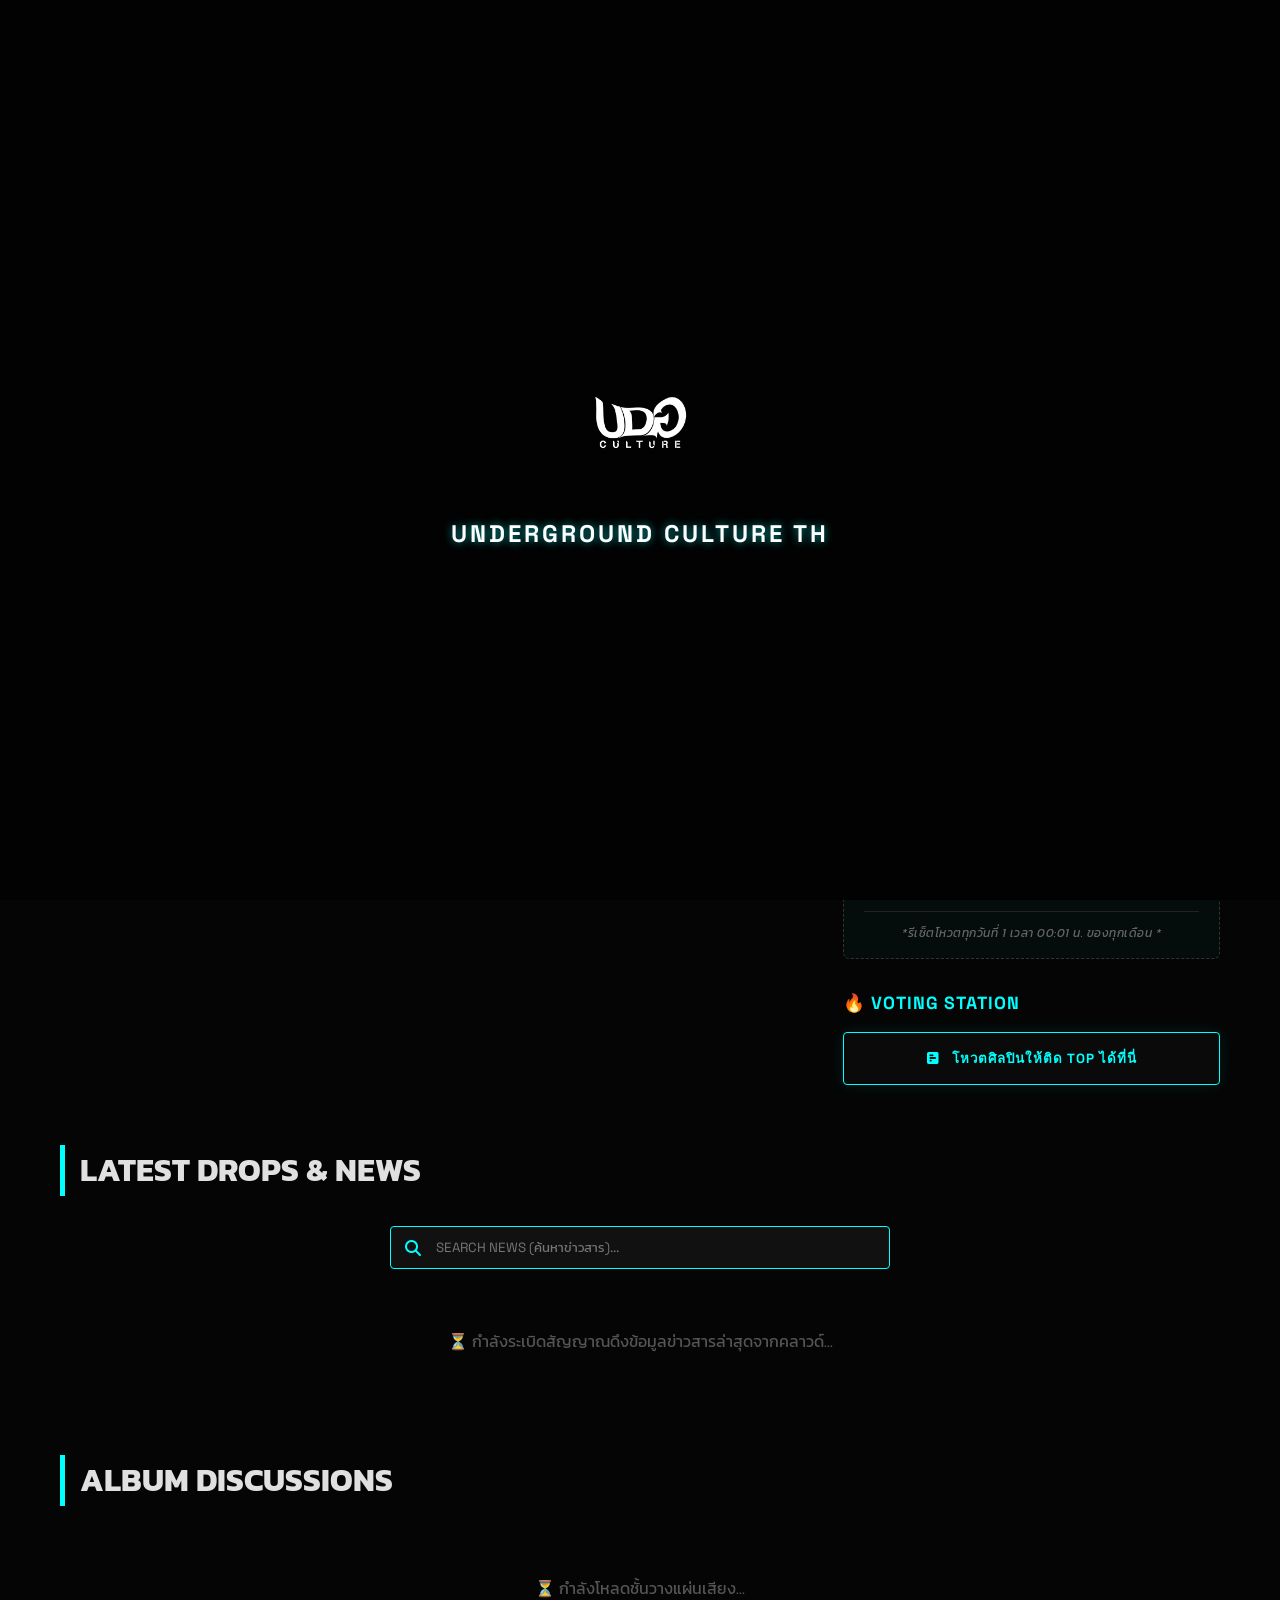
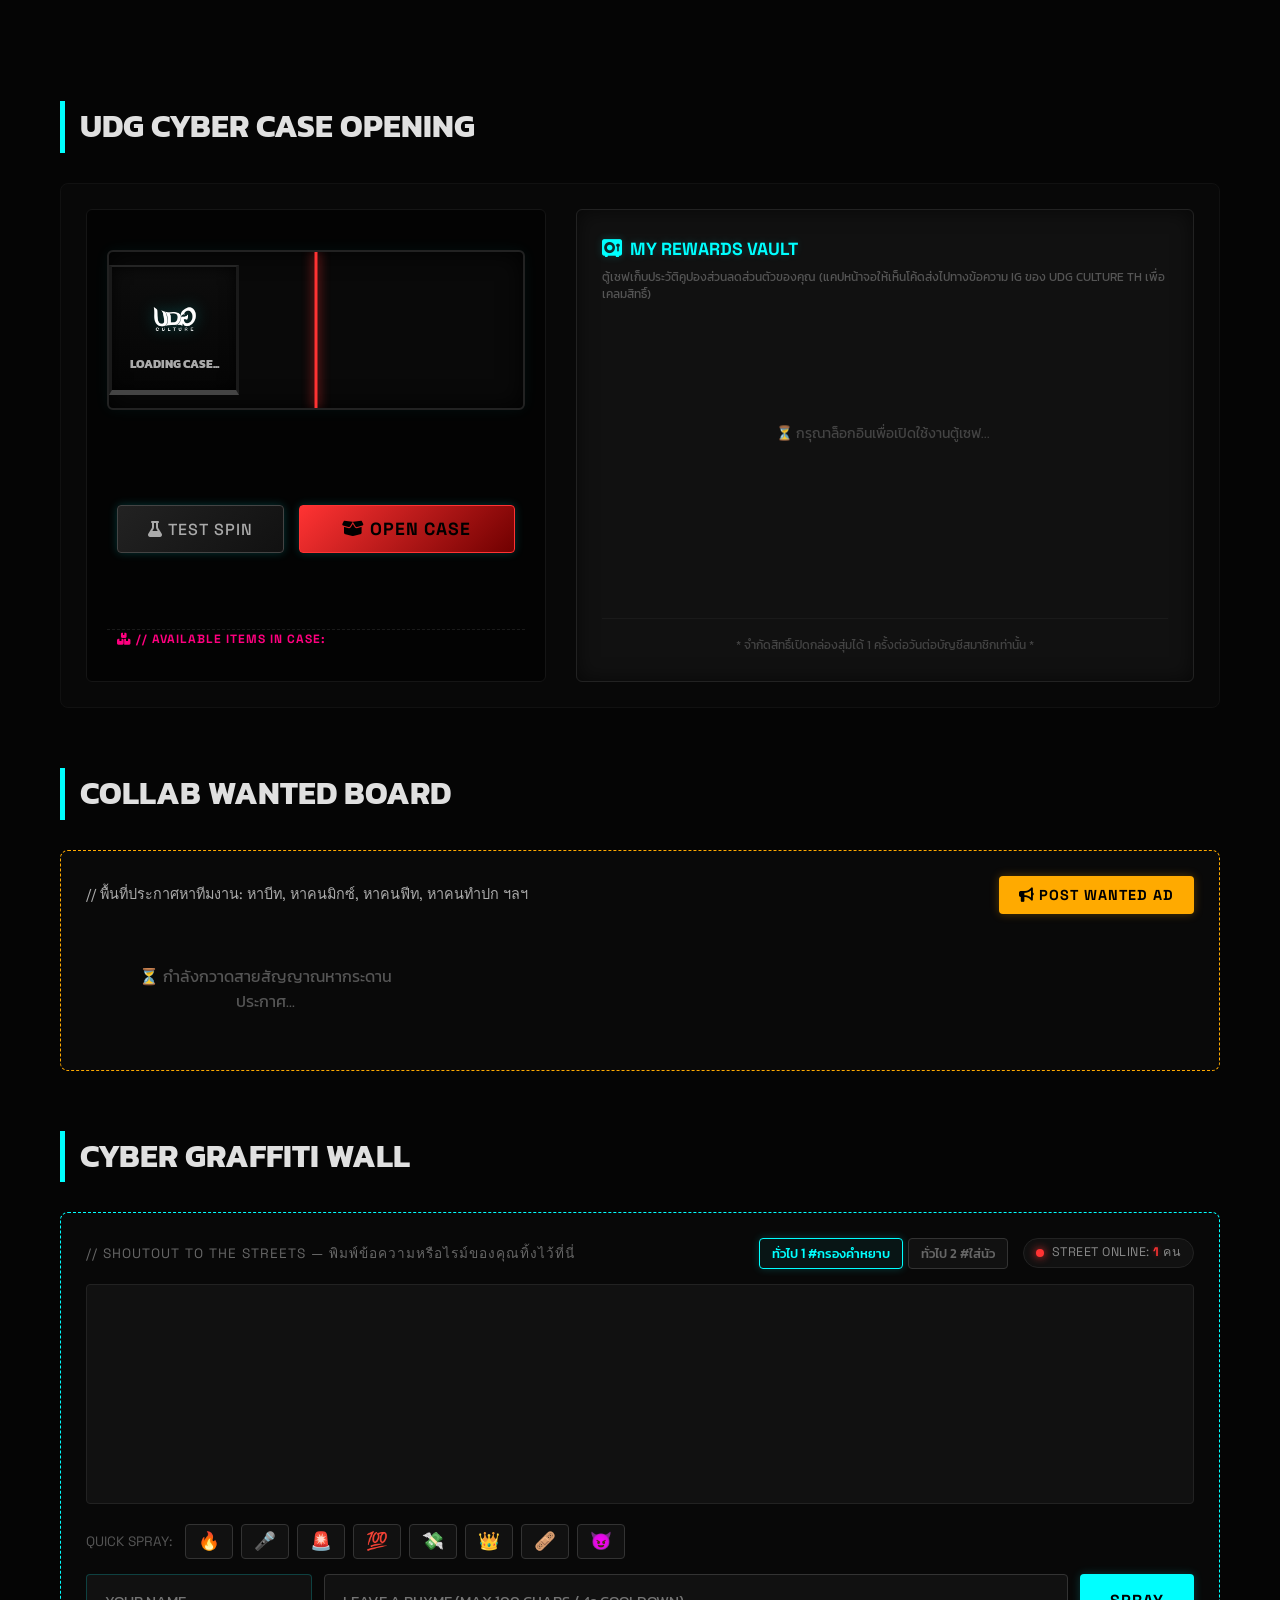
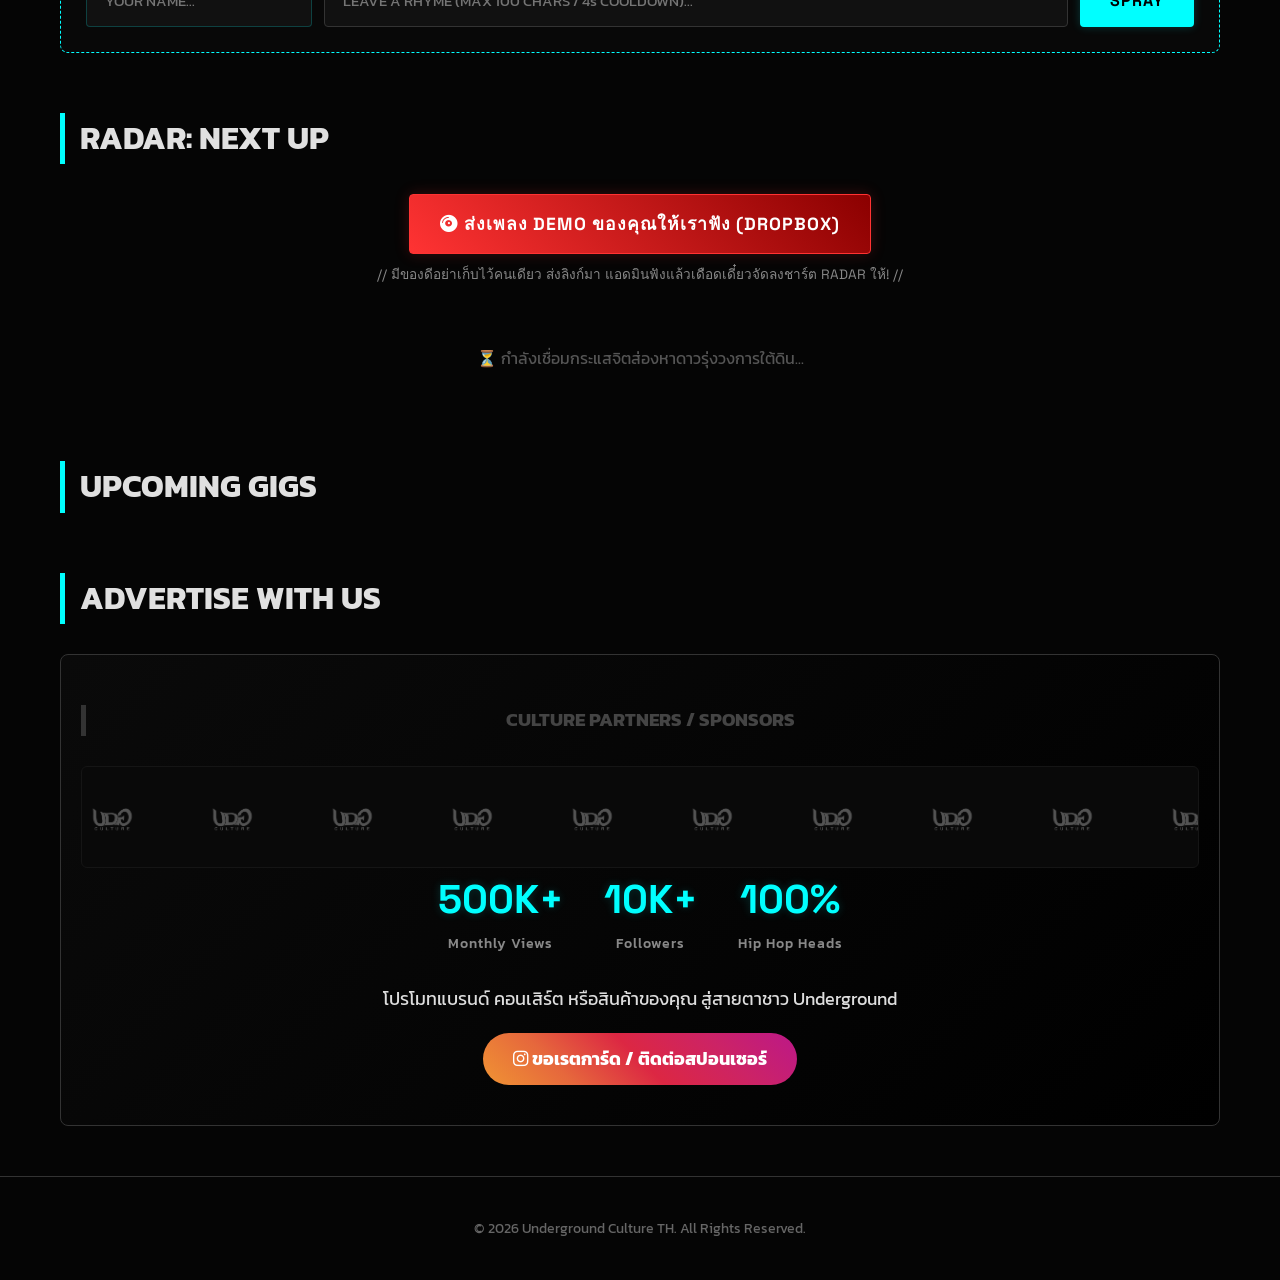
==== index.html @ 7e78a85b "Add files via upload" ====
<!DOCTYPE html>
<html lang="th">
<head>
    <meta charset="UTF-8">
    <meta name="viewport" content="width=device-width, initial-scale=1.0, maximum-scale=5.0">
    <title>Underground Culture TH | News & Drops</title>
    <link rel="icon" type="image/x-icon" href="image/ขาวใส.png">
    <link rel="preconnect" href="https://fonts.googleapis.com">
    <link rel="preconnect" href="https://fonts.gstatic.com" crossorigin>
    
    <!-- ⚡ MOBILE PERFORMANCE: โหลดคลังสไตล์และไอคอน FontAwesome แบบ Asynchronous เพื่อเปิดหน้าเว็บได้ไวที่สุด -->
    <link rel="stylesheet" href="https://cdnjs.cloudflare.com/ajax/libs/font-awesome/6.6.0/css/all.min.css" media="print" onload="this.media='all'">
    <link href="https://fonts.googleapis.com/css2?family=Kanit:wght@300;500;800&family=Space+Grotesk:wght@700&display=swap" rel="stylesheet">
    
    <!-- ดึงไฟล์หลังบ้านสำรองเวอร์ชันดั้งเดิมมาใช้รันคำสั่ง -->
<!-- 🎯 เวอร์ชันซ่อมแซมสมบูรณ์: แทรกตัวเชื่อมระบบดักจับสิทธิ์ความปลอดภัย Auth เพิ่มเข้าไป -->
<script src="https://www.gstatic.com/firebasejs/10.8.0/firebase-app-compat.js"></script>
<script src="https://www.gstatic.com/firebasejs/10.8.0/firebase-auth-compat.js"></script>
<script src="https://www.gstatic.com/firebasejs/10.8.0/firebase-database-compat.js"></script>

    
    <link rel="stylesheet" href="style.css">
    
    <!-- Google tag (gtag.js) -->
    <script async src="https://www.googletagmanager.com/gtag/js?id=G-8CW4Y9S39C"></script>
    <script>
      window.dataLayer = window.dataLayer || [];
      function gtag(){dataLayer.push(arguments);}
      gtag('js', new Date());
      gtag('config', 'G-8CW4Y9S39C');
    </script>
</head>
<body class="crt">

    <!-- 📍 หน้าฉากกั้น Glitch Intro ก่อนเข้าเว็บ -->
    <div id="web-loader" class="intro-loader">
        <div class="intro-content">
            <img src="image/ขาวใส.png" alt="UDG Logo" class="intro-logo-glitch">
            <h2 class="intro-text-glitch">UNDERGROUND CULTURE TH</h2>
            <div class="scanline-effect"></div>
        </div>
    </div>

    <!-- แถบเลื่อนข่าวแจ่มๆ -->
    <div class="news-ticker">
        <div class="ticker-text">
            🔥 NEW RELEASE DROPPING THIS FRIDAY! | UNDERGROUND CULTURE TH 🔥
        </div>
    </div>

    <nav class="sticky-nav">
        <div class="nav-container">
            <a href="#" class="nav-link active" data-section="home">HOME</a>
            <a href="#featured" class="nav-link" data-section="featured">FEATURED</a>
            <a href="#news" class="nav-link" data-section="news">NEWS</a>
            <a href="#charts" class="nav-link" data-section="charts">CHARTS</a>
            <a href="#spin" class="nav-link" data-section="udgspin">UDG SPIN</a>
            <a href="#graffiti" class="nav-link" data-section="graffiti">GRAFFITI WALL</a>
            <a href="#radar" class="nav-link" data-section="radar">RADAR</a>
        </div>
    </nav>

    <!-- โลโก้แบรนด์ -->
    <header>
   <div class="header-container" style="position: relative; width: 100%;">
       <!-- 🔑 ปุ่มล็อกอิน / กล่องสไลด์เมนูสำหรับผู้ใช้ที่ล็อกอินแล้ว -->
           <div class="auth-corner-zone" style="position: absolute; top: -20px; right: 0; z-index: 1000;">
                <div class="auth-wrapper" style="position: relative; display: inline-block;">
                    <button type="button" id="openAuthModalBtn" class="auth-trigger-btn">
                        <div id="authBtnContent" style="display: flex; align-items: center; gap: 8px;">
                            <i class="fa-solid fa-right-to-bracket"></i> 
                            <span class="auth-btn-text">LOGIN</span>
                        </div>
                    </button>
                    
                    <div id="userDropdownMenu" class="user-dropdown-menu" style="display: none; position: absolute; top: calc(100% + 8px); right: 0; background: #0d0d0d; border: 1px solid #00ffff; box-shadow: 0 5px 15px rgba(0, 255, 255, 0.2); border-radius: 4px; padding: 6px; min-width: 170px; z-index: 2100;">
    
    <a href="#luckywheel" id="vaultLinkBtn" style="text-decoration: none; display: block;">
        <button type="button" style="width: 100%; background: transparent; border: none; color: #fff; padding: 10px 12px; font-family: 'Space Grotesk', 'Kanit', sans-serif; font-weight: 800; font-size: 0.8rem; text-align: left; cursor: pointer; display: flex; align-items: center; gap: 8px; letter-spacing: 1px; border-bottom: 1px solid #222; transition: 0.2s;"><i class="fa-solid fa-vault" style="color: #ffaa00;"></i> MY VAULT</button>
    </a>

    <button type="button" id="openStatsBtn" style="width: 100%; background: transparent; border: none; color: #fff; padding: 10px 12px; font-family: 'Space Grotesk', 'Kanit', sans-serif; font-weight: 800; font-size: 0.8rem; text-align: left; cursor: pointer; display: flex; align-items: center; gap: 8px; letter-spacing: 1px; border-bottom: 1px solid #222; transition: 0.2s;"><i class="fa-solid fa-chart-simple" style="color: #39ff14;"></i> MY STATS</button>

    <button type="button" id="openEditTagBtn" style="width: 100%; background: transparent; border: none; color: #fff; padding: 10px 12px; font-family: 'Space Grotesk', 'Kanit', sans-serif; font-weight: 800; font-size: 0.8rem; text-align: left; cursor: pointer; display: flex; align-items: center; gap: 8px; letter-spacing: 1px; border-bottom: 1px solid #222; transition: 0.2s;"><i class="fa-solid fa-paintbrush" style="color: #ff007f;"></i> EDIT TAG</button>

    <button type="button" id="signOutBtn" style="width: 100%; background: transparent; border: none; color: #ff3333; padding: 10px 12px; font-family: 'Space Grotesk', 'Kanit', sans-serif; font-weight: 800; font-size: 0.8rem; text-align: left; cursor: pointer; display: flex; align-items: center; gap: 8px; letter-spacing: 1px; margin-top: 4px; transition: 0.2s;"><i class="fa-solid fa-right-from-bracket"></i> SIGN OUT</button>

</div>
                </div>
            </div>

            <img src="image/ขาวใส.png" alt="Underground Culture TH Logo" class="brand-logo">
            <div class="brand-text">
                <h1 class="logo">Underground <span>Culture</span> TH</h1>
                <p>The Core of Thai Hip Hop Movement.</p>
                <div class="social-links">
                    <a href="https://www.instagram.com/undergroundculture.th/" target="_blank" class="social-icon" aria-label="Instagram"><i class="fa-brands fa-instagram"></i></a>
                    <a href="https://www.facebook.com/profile.php?id=61564457331092" target="_blank" class="social-icon" aria-label="Facebook"><i class="fa-brands fa-facebook-f"></i></a>
                    <a href="https://www.tiktok.com/@undergroundculture_tt" target="_blank" class="social-icon" aria-label="TikTok"><i class="fa-brands fa-tiktok"></i></a>
                    <a href="https://discord.com/invite/jQp9JDB8d3" target="_blank" class="social-icon" aria-label="Discord"><i class="fa-brands fa-discord"></i></a>
                </div>
            </div>
        </div>
    </header>
<div class="ad-container">
    <a href="#" id="live-ad-banner" class="ad-banner ad-fade-engine" target="_blank">
        <span class="ad-label">
            <i class="fa-solid fa-rectangle-ad"></i> SPONSOR 
            <span id="ad-timer-countdown" style="color: var(--accent-color); font-family: monospace; margin-left: 5px;">8s</span>
        </span>
        
        <img id="live-ad-img" src="" alt="Sponsor Banner" style="display: none;">
        
        <div id="live-ad-content" class="ad-content">
            <h3>ADVERTISE WITH US</h3>
            <p>พื้นที่โฆษณาว่าง ติดต่อเพื่อโปรโมทแบรนด์หรืออีเวนต์ของคุณที่นี่</p>
        </div>

        <div class="ad-progress-bar-wrap">
            <div id="ad-progress-laser"></div>
        </div>
    </a>
</div>

    <main>
        <!-- 📰 โซนไฮไลท์ข่าวเด่นตัวบนสุด (ดึงฟีดคลาวด์ออโต้) -->
        <section id="featured" class="featured-section">
            <article class="featured-card" id="live-featured-card">
                <div style="padding: 60px; color: #555; text-align: center; width: 100%;">⏳ กำลังสแกนสัญญาณดาวเทียมดึงข้อมูลข่าวเด่นประจำเพจ UDG...</div>
            </article>

            <!-- 📊 โซนชาร์ตเพลงอัปเดตคะแนนอัตโนมัติเรียลไทม์ -->
            <aside id="charts" class="top-charts">
                <h2 class="section-title">TOP 5 TRACKS</h2>
                <div class="chart-list" id="live-chart-display">
                    <div style="padding: 20px; color: #555; text-align: center; font-size: 0.9rem;">⏳ กำลังประมวลผลอันดับชาร์ต...</div>
                </div>
                <div class="chart-criteria">
                    <h5><i class="fa-solid fa-circle-info"></i> HOW WE RANK</h5>
                    <p><strong>#01 - #05 [AUTOMATED CHART]:</strong> แฟนคลับดันเพลงไหน เพลงนั้นพุ่งขึ้นอันดับหนึ่งทันที!</p>
                    <p style="color: #ffaa00; font-size: 0.85rem; margin-top: 10px; border-top: 1px dashed #222; padding-top: 10px; font-weight: 500;">
                        <i class="fa-solid fa-bullhorn" style="color: #ffaa00; margin-right: 5px;"></i> 
                        ทำยังไงถึงจะมีเพลงให้โหวตในเว็บ? ต้องโปรโมทกับ Underground Culture TH เท่านั้น!
                    </p>
                   <span class="criteria-note" id="chart-status-text">*รีเซ็ตโหวตทุกวันที่ 1 เวลา 00:01 น. ของทุกเดือน *</span>
                </div>
                
                <!-- 🗳️ VOTING STATION: ปุ่มเปิดตู้สาดคะแนนไฟลุก -->
                <h3 style="font-family: 'Space Grotesk', sans-serif; font-size: 1.1rem; margin: 30px 0 15px 0; color: var(--accent-color); letter-spacing: 1px;">🔥 VOTING STATION</h3>
                <button type="button" id="openVoteModalBtn" style="width: 100%; padding: 15px; background: #0a0a0a; border: 1px solid var(--accent-color); color: var(--accent-color); font-family: 'Space Grotesk', sans-serif; font-weight: 800; border-radius: 4px; cursor: pointer; letter-spacing: 1px; box-shadow: 0 0 15px rgba(0, 255, 255, 0.1); transition: all 0.3s ease;">
                    <i class="fa-solid fa-square-poll-horizontal" style="margin-right: 8px;"></i> โหวตศิลปินให้ติด TOP ได้ที่นี่
                </button>
            </aside>
        </section>

        <!-- 📰 โซนฟีดข่าวสารทั่วไปด้านล่าง (ดึงคลาวด์ออโต้ ลื่น ๆ) -->
        <h2 id="news" class="section-title">LATEST DROPS & NEWS</h2>
        <div class="news-search-container" style="text-align: center; margin-bottom: 20px;">
    <div style="position: relative; display: inline-block; width: 90%; max-width: 500px;">
        <i class="fa-solid fa-magnifying-glass" style="position: absolute; left: 15px; top: 50%; transform: translateY(-50%); color: var(--accent-color);"></i>
        <input type="text" id="newsSearchInput" placeholder="SEARCH NEWS (ค้นหาข่าวสาร)..." style="width: 100%; background: #111; border: 1px solid var(--accent-color); padding: 12px 15px 12px 45px; color: #fff; border-radius: 4px; outline: none; font-family: 'Space Grotesk', 'Kanit', sans-serif;">
    </div>
</div>
        <div class="news-grid" id="live-news-grid">
            <div style="padding: 40px; color: #555; text-align: center; grid-column: 1/-1;">⏳ กำลังระเบิดสัญญาณดึงข้อมูลข่าวสารล่าสุดจากคลาวด์...</div>
        </div>
<div id="loadMoreNewsContainer" style="text-align: center; margin-top: 30px; display: none;">
            <button type="button" id="loadMoreNewsBtn" class="graffiti-btn" style="padding: 12px 35px; font-size: 1rem;">
                <i class="fa-solid fa-circle-plus"></i> แสดงข่าวเพิ่มเติม
            </button>
        </div>

<!-- <div style="text-align: center; margin: 50px 0; padding: 40px; background: linear-gradient(135deg, #111, #000); border: 1px solid #ffaa00; border-radius: 8px;">
    <h2 style="color: #ffaa00; font-family: 'Space Grotesk', sans-serif; font-size: 2.5rem; margin-bottom: 10px;">EXCLUSIVE MERCH DROP</h2>
    <p style="color: #ccc; margin-bottom: 20px;">เสื้อยืด UDG CULTURE TH คอลเลกชันแรก (เปิดพรีออเดอร์จำนวนจำกัด)</p>
    <button type="button" id="openMerchBtn" class="graffiti-btn" style="background: #ffaa00; color: #000; padding: 15px 40px; font-size: 1.2rem;">
        <i class="fa-solid fa-cart-shopping"></i> PRE-ORDER NOW
    </button>
</div> -->

<!-- 💿 โซนแสดงอัลบั้ม (ALBUM DISCUSSIONS) -->
<h2 id="albums" class="section-title" style="margin-top: 60px;">ALBUM DISCUSSIONS</h2>
<div class="album-grid" id="live-album-grid">
    <div style="padding: 40px; color: #555; text-align: center; grid-column: 1/-1;">⏳ กำลังโหลดชั้นวางแผ่นเสียง...</div>
</div>

<!-- 🎧 หน้าต่าง Modal สำหรบแชท/รีวิวอัลบั้ม -->
<div id="albumChatModal" class="vote-modal-overlay">
    <div class="vote-modal-box album-modal-layout">
        <div class="vote-glow-line" style="background: linear-gradient(90deg, #cc00ff, #00ffff);"></div>
        <div class="vote-modal-close" id="closeAlbumChatBtn">&times;</div>
        
        <!-- ฝั่งซ้าย: ข้อมูลปกอัลบั้ม -->
        <!-- ฝั่งซ้าย: ข้อมูลปกอัลบั้ม + เรทติ้งดาว -->
        <div class="album-info-side">
            <div class="album-cover-wrap">
                <img id="modalAlbumCover" src="image/ขาวใส.png" alt="Album Cover">
            </div>
            <h3 id="modalAlbumTitle">ALBUM TITLE</h3>
            <p id="modalAlbumArtist" class="album-artist-name">ARTIST NAME</p>
            <p id="modalAlbumDesc" class="album-desc-text">คำอธิบายอัลบั้ม หรือความรู้สึกที่ศิลปินอยากสื่อสาร...</p>
            
            <!-- ⭐ โซนระบบให้คะแนนดาว -->
            <div class="album-rating-zone">
                <div class="average-rating-display" id="modalAvgRating">
                    <span class="stars-container">
                        <i class="fa-regular fa-star"></i><i class="fa-regular fa-star"></i><i class="fa-regular fa-star"></i><i class="fa-regular fa-star"></i><i class="fa-regular fa-star"></i>
                    </span>
                    <span class="rating-text">0.0 (0 รีวิว)</span>
                </div>
                
                <div class="user-rate-action" id="modalUserRateAction">
                    <p style="font-size: 0.75rem; color: #888; margin-bottom: 8px; font-family: 'Space Grotesk', sans-serif;">// RATE THIS ALBUM</p>
                    <div class="interactive-stars" id="interactiveStars">
                        <i class="fa-regular fa-star" data-val="1"></i>
                        <i class="fa-regular fa-star" data-val="2"></i>
                        <i class="fa-regular fa-star" data-val="3"></i>
                        <i class="fa-regular fa-star" data-val="4"></i>
                        <i class="fa-regular fa-star" data-val="5"></i>
                    </div>
                </div>
            </div>
        </div>

        <!-- ฝั่งขวา: กำแพงแชทรีวิว -->
        <div class="album-chat-side">
            <h4 style="color: #00ffff; font-family: 'Space Grotesk', sans-serif; margin-bottom: 15px; font-size: 1rem;">
                <i class="fa-solid fa-comments"></i> SHARE YOUR VIBE
            </h4>
            
            <div class="album-chat-box" id="albumChatWall">
                <!-- คอมเมนต์จะโหลดมาที่นี่ -->
            </div>
            
            <div class="album-chat-input-wrap">
                <input type="text" id="albumChatInput" placeholder="ฟังแล้วรู้สึกยังไง พิมพ์บอกหน่อย... (Enter เพื่อส่ง)" maxlength="150">
                <button type="button" id="sendAlbumChatBtn"><i class="fa-solid fa-paper-plane"></i></button>
            </div>
        </div>
    </div>
</div>

 <section id="spin" class="udgspin"></section>
<h2 id="luckywheel" class="section-title" style="margin-top: 60px;">UDG CYBER CASE OPENING</h2>
<div class="wheel-system-flex-container">
    
    <div class="wheel-left-panel" style="width: 100%; max-width: 460px; margin: 0 auto; display: flex; flex-direction: column; align-items: center; box-sizing: border-box;">
        
        <div class="csgo-roulette-wrapper" style="position: relative; width: 100%; max-width: 420px; height: 160px; background: #090909; border: 2px solid #222; border-radius: 6px; overflow: hidden; margin: 20px auto; box-sizing: border-box;">
            <div class="csgo-pointer" style="position: absolute; top: 0; left: 50%; transform: translateX(-50%); width: 3px; height: 100%; background: #ff3333; box-shadow: 0 0 12px #ff3333; z-index: 15;"></div>
            <div class="csgo-strip" id="csgoStrip" style="display: flex; position: absolute; left: 0; top: 0; height: 100%; width: max-content; align-items: center; will-change: transform; margin: 0; padding: 0;">
                <div class="csgo-item-card"><img src="image/ขาวใส.png"><p>LOADING CASE...</p></div>
            </div>
        </div>

        <div class="csgo-control-buttons" style="display: flex; gap: 15px; justify-content: center; margin-top: 25px; flex-wrap: wrap; width: 100%; box-sizing: border-box; padding: 0 10px;">
            <button type="button" id="demoSpinBtn" class="graffiti-btn" style="background: linear-gradient(135deg, #222 0%, #111 100%); border: 1px solid #444; color: #aaa; flex: 1; min-width: 130px; padding: 12px 0; font-weight: 500;">
                <i class="fa-solid fa-flask"></i> TEST SPIN
            </button>
            <button type="button" id="openCaseBtn" class="graffiti-btn" style="flex: 1.3; min-width: 170px; padding: 12px 0; font-weight: 800; font-size: 1.1rem; background: linear-gradient(135deg, #ff3333 0%, #700000 100%); border: 1px solid #ff3333;">
                <i class="fa-solid fa-box-open"></i> OPEN CASE
            </button>
        </div>
        
        <div class="wheel-pool-section" style="width: 100%; box-sizing: border-box; padding: 0 10px;">
            <span class="wheel-pool-title"><i class="fa-solid fa-boxes-stacked"></i> // AVAILABLE ITEMS IN CASE:</span>
            <div id="userVisibleRewardsPool" class="wheel-rewards-grid-box"></div>
        </div>
    </div>

    <div class="rewards-vault-right-panel">
        <div class="vault-header">
            <h3><i class="fa-solid fa-vault"></i> MY REWARDS VAULT</h3>
            <p>ตู้เซฟเก็บประวัติคูปองส่วนลดส่วนตัวของคุณ (แคปหน้าจอให้เห็นโค้ดส่งไปทางข้อความ IG ของ UDG CULTURE TH เพื่อเคลมสิทธิ์)</p>
        </div>
        <div id="myCouponsList">
            <p style="color: #444; text-align: center; margin-top: 120px; font-size: 0.85rem;">⏳ กรุณาล็อกอินเพื่อเปิดใช้งานตู้เซฟ...</p>
        </div>
        <div style="border-top: 1px solid #1a1a1a; padding-top: 12px; text-align: center;">
            <span style="font-size: 0.72rem; color: #444;">* จำกัดสิทธิ์เปิดกล่องสุ่มได้ 1 ครั้งต่อวันต่อบัญชีสมาชิกเท่านั้น *</span>
        </div>
    </div>
</div>
</section>

<!-- 🤝 โซน COLLAB WANTED BOARD (บอร์ดหาคนทำเพลง) -->
        <h2 id="collab" class="section-title" style="margin-top: 60px;">COLLAB WANTED BOARD</h2>
        <div style="background: #090909; border: 1px dashed #ffaa00; border-radius: 8px; padding: 25px; margin-bottom: 40px;">
            <div style="display: flex; justify-content: space-between; align-items: center; flex-wrap: wrap; gap: 15px; margin-bottom: 20px;">
                <p style="color: #aaa; font-size: 0.9rem; font-family: 'Space Grotesk', sans-serif; margin: 0;">
                    // พื้นที่ประกาศหาทีมงาน: หาบีท, หาคนมิกซ์, หาคนฟีท, หาคนทำปก ฯลฯ
                </p>
                <button type="button" id="openCollabModalBtn" class="graffiti-btn" style="background: #ffaa00; color: #000; padding: 10px 20px; font-size: 0.9rem; box-shadow: 0 0 10px rgba(255, 170, 0, 0.3);">
                    <i class="fa-solid fa-bullhorn"></i> POST WANTED AD
                </button>
            </div>
            
            <!-- กระดานโชว์ประกาศ -->
            <div class="collab-grid" id="live-collab-board">
                <div style="padding: 30px; color: #555; text-align: center; width: 100%;">⏳ กำลังกวาดสายสัญญาณหากระดานประกาศ...</div>
            </div>
        </div>
    </div>
        <!-- 💬 โซนกำแพงแชทสเปรย์ไซเบอร์ -->
        <h2 id="graffiti" class="section-title" style="margin-top: 60px;">CYBER GRAFFITI WALL</h2>
        
        <div class="graffiti-container">
            <div class="graffiti-header" style="display: flex; justify-content: space-between; align-items: center; flex-wrap: wrap; gap: 10px;">
                <span>// SHOUTOUT TO THE STREETS — พิมพ์ข้อความหรือไรม์ของคุณทิ้งไว้ที่นี่</span>
                <div style="display: flex; align-items: center; gap: 15px; flex-wrap: wrap;">
                    <div class="room-selector" style="display: flex; gap: 5px;">
                        <button type="button" class="room-btn active" data-room="general_1">ทั่วไป 1 #กรองคำหยาบ</button>
                        <button type="button" class="room-btn" data-room="general_2">ทั่วไป 2 #ใส่นัว</button>
                    </div>
                    <div class="live-counter">
                        <span class="live-dot"></span>
                        <span class="live-text">STREET ONLINE: <strong id="onlineCount">1</strong> คน</span>
                    </div>
                </div>
            </div>
            
            <div class="graffiti-wall-box" id="graffitiWall"></div>
            
            <div class="graffiti-emojis" style="display: flex; gap: 8px; margin-bottom: 15px; flex-wrap: wrap;">
                <span style="color: #555; font-size: 0.85rem; font-family: 'Space Grotesk', sans-serif; align-self: center; margin-right: 5px;">QUICK SPRAY:</span>
                <button type="button" class="emoji-btn">🔥</button>
                <button type="button" class="emoji-btn">🎤</button>
                <button type="button" class="emoji-btn">🚨</button>
                <button type="button" class="emoji-btn">💯</button>
                <button type="button" class="emoji-btn">💸</button>
                <button type="button" class="emoji-btn">👑</button>
                <button type="button" class="emoji-btn">🩹</button>
                <button type="button" class="emoji-btn">😈</button>
            </div>
            
            <div class="graffiti-form">
                <input type="text" id="graffitiName" placeholder="YOUR NAME..." class="graffiti-input" style="flex-grow: 0; min-width: 150px; border-color: rgba(0, 255, 255, 0.2);">
                <input type="text" id="graffitiInput" placeholder="LEAVE A RHYME (MAX 100 CHARS / 4s COOLDOWN)..." class="graffiti-input" maxlength="100">
                <button id="graffitiBtn" class="graffiti-btn">SPRAY</button>
            </div>
        </div>

        <!-- 🎤 โซนแนะนำศิลปินหน้าใหม่ดาวรุ่ง (ดึงฟีดคลาวด์ออโต้คู่ขนาน) -->
        <h2 id="radar" class="section-title radar-title">RADAR: NEXT UP</h2>
        <!-- 🔴 ตู้แดงหย่อนเพลง DEMO DROPBOX (ปุ่มเปิด) -->
        <div class="demo-dropbox-container" style="text-align: center; margin-bottom: 30px;">
            <button type="button" id="openDemoDropboxBtn" class="graffiti-btn" style="background: linear-gradient(45deg, #ff3333, #8b0000); border: 1px solid #ff3333; color: #fff; padding: 15px 30px; font-size: 1.1rem; box-shadow: 0 0 15px rgba(255, 51, 51, 0.2);">
                <i class="fa-solid fa-compact-disc fa-spin-hover"></i> ส่งเพลง DEMO ของคุณให้เราฟัง (DROPBOX)
            </button>
            <p style="color: #888; font-size: 0.85rem; margin-top: 10px; font-family: 'Space Grotesk', sans-serif;">
                // มีของดีอย่าเก็บไว้คนเดียว ส่งลิงก์มา แอดมินฟังแล้วเดือดเดี๋ยวจัดลงชาร์ต RADAR ให้! //
            </p>
        </div>
        <div class="news-grid" id="live-radar-grid"> 
            <div style="padding: 30px; color: #555; text-align: center; grid-column: 1/-1;">⏳ กำลังเชื่อมกระแสจิตส่องหาดาวรุ่งวงการใต้ดิน...</div>
        </div>

        <h2 class="section-title" style="margin-top: 60px;">UPCOMING GIGS</h2>
        <div class="gig-list">
            </div>

        <!-- 💸 โซนสปอนเซอร์และพาร์ทเนอร์เพจ UDG -->
        <h2 class="section-title" style="margin-top: 60px;">ADVERTISE WITH US</h2>
        <div class="rate-card">
            <h3 class="section-title" style="margin-top: 10px; font-size: 1.2rem; border-color: #333; color: #444;">CULTURE PARTNERS / SPONSORS</h3>
            <div class="sponsor-ticker-container">
                <div class="sponsor-ticker-track">
                    <div class="sponsor-logo-item"><img src="image/ขาวใส.png" alt="Partner 1"></div>
                    <div class="sponsor-logo-item"><img src="image/ขาวใส.png" alt="Partner 2"></div>
                    <div class="sponsor-logo-item"><img src="image/ขาวใส.png" alt="Partner 3"></div>
                    <div class="sponsor-logo-item"><img src="image/ขาวใส.png" alt="Partner 4"></div>
                    <div class="sponsor-logo-item"><img src="image/ขาวใส.png" alt="Partner 5"></div>
                    <div class="sponsor-logo-item"><img src="image/ขาวใส.png" alt="Partner 1"></div>
                    <div class="sponsor-logo-item"><img src="image/ขาวใส.png" alt="Partner 2"></div>
                    <div class="sponsor-logo-item"><img src="image/ขาวใส.png" alt="Partner 3"></div>
                    <div class="sponsor-logo-item"><img src="image/ขาวใส.png" alt="Partner 4"></div>
                    <div class="sponsor-logo-item"><img src="image/ขาวใส.png" alt="Partner 5"></div>
                </div>
            </div>
            <div class="rate-stats">
                <div class="stat-box"><h4>500K+</h4><p>Monthly Views</p></div>
                <div class="stat-box"><h4>10K+</h4><p>Followers</p></div>
                <div class="stat-box"><h4>100%</h4><p>Hip Hop Heads</p></div>
            </div>
            <div class="rate-action">
                <p>โปรโมทแบรนด์ คอนเสิร์ต หรือสินค้าของคุณ สู่สายตาชาว Underground</p>
                <a href="https://www.instagram.com/undergroundculture.th/" target="_blank" class="rate-btn"><i class="fa-brands fa-instagram"></i> ขอเรตการ์ด / ติดต่อสปอนเซอร์</a>
            </div>
        </div>
    </main>

    <footer>
        <p>&copy; 2026 Underground Culture TH. All Rights Reserved.</p>
    </footer>

    <!-- 📺 ตัวเล่นเพลงมินิแอบซ่อนเครื่องเล่น YouTube ไว้สตรีมเสียงสดข้างหลังจอ -->
    <div id="mini-audio-player" class="mini-player-box">
        <div class="player-track-info">
            <i class="fa-solid fa-compact-disc disc-spinning"></i>
            <div class="track-text">
                <h5 id="player-title">ยังไม่ได้เลือกเพลง</h5>
                <p id="player-artist">UNDERGROUND CULTURE TH</p>
            </div>
        </div>
        <div class="player-controls">
            <div id="yt-hidden-stream" style="display: none;"></div>
            <button type="button" id="player-play-btn" class="p-control-btn"><i class="fa-solid fa-play"></i></button>
            <span class="player-divider">|</span>
            <span id="player-time-display" style="font-family: 'Space Grotesk', sans-serif; font-size: 0.75rem; color: #555;">00:00</span>
        </div>
    </div>

    <!-- 🔐 หน้าต่างยืนยันตัวตนแร็ปเปอร์ (โมดอลนีออนส้ม) -->
    <div id="artistModal" class="artist-modal-overlay">
        <div class="artist-modal-box">
            <div class="modal-glow-line"></div>
            <i class="fa-solid fa-user-shield modal-icon"></i>
            <h3>ARTIST VERIFICATION</h3>
            <p>ระบบตรวจพบชื่อแร็ปเปอร์เฝ้าระวัง<br>กรุณากรอกรหัสลับเพื่อยืนยันตัวตน (สิทธิ์คุ้มครอง 30 นาที)</p>
            <div class="modal-input-wrap">
                <i class="fa-solid fa-key"></i>
                <input type="password" id="modalPasscode" placeholder="ENTER SECRET PASSCODE...">
            </div>
            <div class="modal-action-btns">
                <button type="button" id="modalCancelBtn" class="m-btn btn-cancel">CANCEL</button>
                <button type="button" id="modalSubmitBtn" class="m-btn btn-submit">CONFIRM</button>
            </div>
        </div>
    </div>

    <!-- 🚨 หน้าต่างแจ้งเตือนภัยระบบ/แจ้งผลโหวตเดือด -->
    <div id="errorModal" class="error-modal-overlay">
        <div class="error-modal-box">
            <div class="error-glow-line"></div>
            <i class="fa-solid fa-triangle-exclamation error-modal-icon"></i>
            <h3 id="errorModalTitle">SYSTEM ERROR</h3>
            <p id="errorModalMessage">กรุณากรอกข้อมูลให้ครบถ้วนก่อนพ่นสี</p>
            <button type="button" id="errorModalCloseBtn" class="error-m-btn">GOT IT</button>
        </div>
    </div>

 <div id="voteModal" class="vote-modal-overlay">
        <div class="vote-modal-box">
            <div class="vote-glow-line"></div>
            <div class="vote-modal-close" id="closeVoteModalBtn">&times;</div>
            <h3><i class="fa-solid fa-fire" style="color: var(--accent-color);"></i> UDG VOTING STATION</h3>
            <p style="color: #666; font-size: 0.85rem; margin-bottom: 20px;">ค้นหาเพลงหรือศิลปินที่คุณชอบ แล้วกดสาดคะแนนไฟลุกได้เลยน้า</p>
            <div class="vote-search-wrap">
                <i class="fa-solid fa-magnifying-glass search-icon"></i>
                <input type="text" id="voteSearchInput" placeholder="SEARCH TRACK OR ARTIST...">
            </div>
            <div id="modal-voting-list"></div>
        </div>
    </div>

 <div id="authProviderModal" class="vote-modal-overlay">
        <div class="vote-modal-box" style="max-width: 380px; text-align: center;">
            <div class="vote-glow-line" style="background: linear-gradient(90deg, #00ffff, #3b5998);"></div>
            <div class="vote-modal-close" id="closeAuthBtn">&times;</div>
            <h3><i class="fa-solid fa-shield-halved" style="color: var(--accent-color);"></i> MEMBER PORTAL</h3>
            <p style="color: #666; font-size: 0.85rem; margin-bottom: 25px;">เลือกช่องทางยืนยันตัวตนเพื่อเข้าสู่ระบบ Underground Culture</p>
            
            <div style="display: flex; flex-direction: column; gap: 12px;">
                <button type="button" id="loginGoogleBtn" class="provider-btn btn-google">
                    <i class="fa-brands fa-google"></i> CONTINUE WITH GOOGLE
                </button>
                <button type="button" id="loginFacebookBtn" class="provider-btn btn-facebook">
                    <i class="fa-brands fa-facebook"></i> CONTINUE WITH FACEBOOK
                </button>
            </div>
            <div id="userProfileDisplay" style="display: none; margin-top: 15px; padding: 10px; background: #111; border-radius: 4px; border: 1px dashed #333;">
                <p style="color: #39ff14; font-size: 0.8rem; margin: 0;"><i class="fa-solid fa-circle-check"></i> เข้าสู่ระบบแล้วในชื่อ:</p>
                <strong id="authUserName" style="color: #fff; font-size: 0.95rem;">-</strong>
            </div>
        </div>
    </div>
    <div id="statsModal" class="vote-modal-overlay">
        <div class="vote-modal-box" style="max-width: 350px; text-align: center;">
            <div class="vote-glow-line" style="background: linear-gradient(90deg, #39ff14, #00ffff);"></div>
            <div class="vote-modal-close" id="closeStatsBtn">&times;</div>
            <h3><i class="fa-solid fa-chart-simple" style="color: #39ff14;"></i> MY STREET STATS</h3>
            <p style="color: #666; font-size: 0.8rem; margin-bottom: 20px;">ผลงานความเคลื่อนไหวของคุณใน UDG</p>
            
            <div style="display: flex; flex-direction: column; gap: 12px;">
                <div style="display: flex; justify-content: space-between; align-items: center; background: #111; padding: 12px 15px; border-radius: 4px; border-left: 3px solid #ff3333;">
                    <span style="color: #aaa; font-size: 0.85rem;"><i class="fa-solid fa-fire" style="color: #ff3333;"></i> โหวตดันชาร์ต</span>
                    <strong id="statVotes" style="color: #fff; font-size: 1.2rem; font-family: 'Space Grotesk', sans-serif;">0</strong>
                </div>
                <div style="display: flex; justify-content: space-between; align-items: center; background: #111; padding: 12px 15px; border-radius: 4px; border-left: 3px solid #00ffff;">
                    <span style="color: #aaa; font-size: 0.85rem;"><i class="fa-solid fa-spray-can" style="color: #00ffff;"></i> สเปรย์ข้อความ</span>
                    <strong id="statGraffiti" style="color: #fff; font-size: 1.2rem; font-family: 'Space Grotesk', sans-serif;">0</strong>
                </div>
                <div style="display: flex; justify-content: space-between; align-items: center; background: #111; padding: 12px 15px; border-radius: 4px; border-left: 3px solid #ffaa00;">
                    <span style="color: #aaa; font-size: 0.85rem;"><i class="fa-solid fa-box-open" style="color: #ffaa00;"></i> เปิดกล่องสุ่ม</span>
                    <strong id="statCases" style="color: #fff; font-size: 1.2rem; font-family: 'Space Grotesk', sans-serif;">0</strong>
                </div>
            </div>
        </div>
    </div>
<!-- 🔴 หน้าต่างกรอกข้อมูลเพลง DEMO DROPBOX -->
    <div id="demoDropboxModal" class="vote-modal-overlay">
        <div class="vote-modal-box" style="max-width: 450px; text-align: center;">
            <div class="vote-glow-line" style="background: linear-gradient(90deg, #ff3333, #ffaa00);"></div>
            <div class="vote-modal-close" id="closeDemoDropboxBtn">&times;</div>
            <h3><i class="fa-solid fa-compact-disc" style="color: #ff3333;"></i> UDG DEMO DROPBOX</h3>
            <p style="color: #aaa; font-size: 0.85rem; margin-bottom: 25px;">หย่อนผลงานของคุณลงตู้แดง เพื่อโอกาสขึ้นหน้า RADAR</p>
            
            <div style="display: flex; flex-direction: column; gap: 15px;">
                <div class="modal-input-wrap" style="margin-bottom: 0;">
                    <i class="fa-solid fa-microphone"></i>
                    <input type="text" id="demoArtistName" placeholder="ARTIST NAME (ชื่อศิลปิน / AKA)..." maxlength="50">
                </div>
                <div class="modal-input-wrap" style="margin-bottom: 0;">
                    <i class="fa-solid fa-music"></i>
                    <input type="text" id="demoTrackTitle" placeholder="TRACK TITLE (ชื่อเพลง)..." maxlength="50">
                </div>
                <div class="modal-input-wrap" style="margin-bottom: 0;">
                    <i class="fa-solid fa-link"></i>
                    <input type="url" id="demoTrackLink" placeholder="YOUTUBE OR SOUNDCLOUD LINK...">
                </div>
                <div class="modal-input-wrap" style="margin-bottom: 0;">
                    <i class="fa-brands fa-instagram"></i>
                    <input type="text" id="demoContact" placeholder="IG OR FB (สำหรับให้ทีมงานติดต่อกลับ)..." maxlength="50">
                </div>
            </div>
            
            <button type="button" id="submitDemoBtn" class="m-btn btn-submit" style="width: 100%; margin-top: 25px; background: linear-gradient(45deg, #ff3333, #ffaa00); box-shadow: 0 0 15px rgba(255, 51, 51, 0.4); color: #fff; font-size: 1rem; padding: 15px;">
                SEND TRACK TO UDG
            </button>
            <div style="font-size: 0.75rem; color: #555; margin-top: 15px; border-top: 1px dashed #333; padding-top: 10px;">
                * จำกัดสิทธิ์การส่ง 1 เพลงต่อวัน เพื่อป้องกันระบบสแปม *
            </div>
        </div>
    </div>
    <div id="editTagModal" class="vote-modal-overlay">
        <div class="vote-modal-box" style="max-width: 350px; text-align: center;">
            <div class="vote-glow-line" style="background: linear-gradient(90deg, #ff007f, #cc00ff);"></div>
            <div class="vote-modal-close" id="closeEditTagBtn">&times;</div>
            <h3><i class="fa-solid fa-paintbrush" style="color: #ff007f;"></i> EDIT MY TAG</h3>
            <p style="color: #666; font-size: 0.8rem; margin-bottom: 20px;">ตั้งฉายาใหม่ของคุณสำหรับพ่นสีบนกำแพง</p>
            
            <div class="modal-input-wrap">
                <i class="fa-solid fa-user-tag"></i>
                <input type="text" id="editTagNameInput" placeholder="ENTER NEW NAME...">
            </div>
            
            <button type="button" id="saveTagBtn" class="m-btn btn-submit" style="width: 100%; background: linear-gradient(45deg, #ff007f, #cc00ff); box-shadow: 0 0 10px rgba(255, 0, 127, 0.3); color: #fff;">
                SAVE TAG
            </button>
        </div>
    </div>

    <div id="merchModal" class="vote-modal-overlay">
    <div class="vote-modal-box" style="max-width: 450px; text-align: left;">
        <div class="vote-glow-line" style="background: linear-gradient(90deg, #ffaa00, #ff007f);"></div>
        <div class="vote-modal-close" id="closeMerchBtn">&times;</div>
        <h3 style="text-align: center; margin-bottom: 5px;"><i class="fa-solid fa-shirt" style="color: #ffaa00;"></i> UDG PRE-ORDER</h3>
        <p style="color: #aaa; font-size: 0.85rem; text-align: center; margin-bottom: 20px;">โอนเงินเข้าบัญชี: 123-4-56789-0 (กสิกรไทย - บักหำทิว)<br>ยอดโอน: <strong>590 บาท</strong> (รวมส่ง)</p>
        
        <div style="display: flex; flex-direction: column; gap: 12px;">
            <div class="modal-input-wrap" style="margin-bottom: 0;">
                <i class="fa-solid fa-ruler"></i>
                <select id="orderSize" style="width: 100%; background: #111; border: 1px solid #222; padding: 12px 15px 12px 45px; color: #fff; border-radius: 4px; outline: none; font-family: 'Space Grotesk', sans-serif;">
                    <option value="" disabled selected>SELECT SIZE (เลือกไซส์)</option>
                    <option value="S">SIZE S (อก 38")</option>
                    <option value="M">SIZE M (อก 40")</option>
                    <option value="L">SIZE L (อก 44")</option>
                    <option value="XL">SIZE XL (อก 48")</option>
                </select>
            </div>
            <div class="modal-input-wrap" style="margin-bottom: 0;">
                <i class="fa-solid fa-user"></i>
                <input type="text" id="orderName" placeholder="ชื่อ-นามสกุล ผู้รับ...">
            </div>
            <div class="modal-input-wrap" style="margin-bottom: 0;">
                <i class="fa-solid fa-phone"></i>
                <input type="text" id="orderPhone" placeholder="เบอร์โทรศัพท์ติดต่อ..." maxlength="10">
            </div>
            <div class="modal-input-wrap" style="margin-bottom: 0;">
                <textarea id="orderAddress" placeholder="ที่อยู่จัดส่งแบบละเอียด (บ้านเลขที่ ตำบล อำเภอ จังหวัด รหัสไปรษณีย์)..." rows="3" style="width: 100%; background: #111; border: 1px solid #222; padding: 12px; color: #fff; border-radius: 4px; font-family: 'Kanit', sans-serif; resize: none;"></textarea>
            </div>
            <div style="background: #1a1a1a; padding: 12px; border-radius: 4px; border: 1px dashed #444;">
                <label style="color: #ffaa00; font-size: 0.85rem; font-weight: bold; display: block; margin-bottom: 5px;"><i class="fa-solid fa-file-invoice-dollar"></i> อัปโหลดสลิปโอนเงิน (บังคับ)</label>
                <input type="file" id="orderSlip" accept="image/*" style="color: #ccc; font-size: 0.8rem; width: 100%;">
            </div>
        </div>
        
        <button type="button" id="submitOrderBtn" class="m-btn btn-submit" style="width: 100%; margin-top: 20px; background: linear-gradient(45deg, #ffaa00, #ff007f); box-shadow: 0 0 15px rgba(255, 170, 0, 0.4); color: #000; padding: 15px;">
            CONFIRM ORDER & UPLOAD SLIP
        </button>
    </div>
</div>
<!-- 🤝 หน้าต่างกรอกข้อมูลประกาศหาคนทำเพลง -->
    <div id="collabModal" class="vote-modal-overlay">
        <div class="vote-modal-box" style="max-width: 450px; text-align: left;">
            <div class="vote-glow-line" style="background: linear-gradient(90deg, #ffaa00, #ff3333);"></div>
            <div class="vote-modal-close" id="closeCollabModalBtn">&times;</div>
            <h3 style="text-align: center; margin-bottom: 5px;"><i class="fa-solid fa-handshake" style="color: #ffaa00;"></i> POST WANTED AD</h3>
            <p style="color: #aaa; font-size: 0.85rem; text-align: center; margin-bottom: 20px;">สร้างประกาศหาเพื่อนร่วมงาน หรือโปรโมทสกิลของคุณ</p>
            
            <div style="display: flex; flex-direction: column; gap: 12px;">
                <div class="modal-input-wrap" style="margin-bottom: 0;">
                    <i class="fa-solid fa-tag"></i>
                    <select id="collabRole" style="width: 100%; background: #111; border: 1px solid #222; padding: 12px 15px 12px 45px; color: #fff; border-radius: 4px; outline: none; font-family: 'Space Grotesk', 'Kanit', sans-serif;">
                        <option value="" disabled selected>-- คุณกำลังตามหาใคร? --</option>
                        <option value="RAPPER">🎤 RAPPER (หาคนร้อง/ฟีท)</option>
                        <option value="BEATMAKER">🎹 BEATMAKER (หาบีท/โปรดิวเซอร์)</option>
                        <option value="MIXING">🎛️ MIX & MASTER (หาคนมิกซ์เสียง)</option>
                        <option value="COVER_ART">🎨 COVER ART (หาคนทำปกเพลง)</option>
                        <option value="MV_DIR">🎬 MV DIRECTOR (หาคนถ่าย/ตัดต่อ MV)</option>
                        <option value="OTHER">👽 OTHER (อื่นๆ)</option>
                    </select>
                </div>
                <div class="modal-input-wrap" style="margin-bottom: 0;">
    <i class="fa-solid fa-image"></i>
    <input type="file" id="collabImage" accept="image/*" style="width: 100%; background: #111; border: 1px solid #222; padding: 12px 15px 12px 45px; color: #aaa; border-radius: 4px; outline: none; font-family: 'Space Grotesk', 'Kanit', sans-serif;">
</div>
                <div class="modal-input-wrap" style="margin-bottom: 0;">
                    <i class="fa-solid fa-heading"></i>
                    <input type="text" id="collabTitle" placeholder="หัวข้อประกาศแบบสั้นๆ..." maxlength="40">
                </div>
                <div class="modal-input-wrap" style="margin-bottom: 0;">
                    <textarea id="collabDesc" placeholder="รายละเอียดงาน, สไตล์เพลง, หรืองบประมาณ (ถ้ามี)..." rows="3" style="width: 100%; background: #111; border: 1px solid #222; padding: 12px; color: #fff; border-radius: 4px; font-family: 'Kanit', sans-serif; resize: none;"></textarea>
                </div>
                <div class="modal-input-wrap" style="margin-bottom: 0;">
                    <i class="fa-brands fa-instagram"></i>
                    <input type="text" id="collabContact" placeholder="ช่องทางติดต่อ (IG, FB, Line)..." maxlength="50">
                </div>
            </div>
            
            <button type="button" id="submitCollabBtn" class="m-btn btn-submit" style="width: 100%; margin-top: 20px; background: linear-gradient(45deg, #ffaa00, #ff3333); box-shadow: 0 0 15px rgba(255, 170, 0, 0.4); color: #000; padding: 15px;">
                PUBLISH AD
            </button>
        </div>
    </div>
    <script src="script.js"></script>
</body>
</html>
---- style.css ----
/* =================================================================
   🚨 UDG SYSTEM STYLE OVERHAUL - CORE ENGINE
================================================================= */

/* ส่วนหัวเว็บ */
html {
    scroll-behavior: smooth;
    scroll-padding-top: 90px;
}
header {
    padding: 50px 20px;
    border-bottom: 1px solid #333;
    background: linear-gradient(180deg, rgba(0, 255, 255, 0.03) 0%, transparent 100%);
}

.header-container {
    display: flex;
    align-items: center;
    justify-content: center;
    gap: 25px;
    max-width: 1200px;
    margin: 0 auto;
}

/* ตั้งค่ารูปโลโก้ */
.brand-logo {
    width: 100px;
    height: 100px;
    border-radius: 50%;
    border: 2px solid var(--accent-color);
    object-fit: cover;
    box-shadow: 0 0 15px rgba(0, 255, 255, 0.2);
    transition: transform 0.3s ease, box-shadow 0.3s ease;
}

.brand-logo:hover {
    transform: scale(1.05);
    box-shadow: 0 0 25px rgba(0, 255, 255, 0.5);
}

.brand-text {
    text-align: center;
}

h1.logo {
    font-family: 'Space Grotesk', sans-serif;
    font-size: 3rem;
    letter-spacing: -2px;
    text-transform: uppercase;
    line-height: 1.1;
}

h1.logo span {
    color: var(--accent-color);
}

.brand-text p {
    color: #999;
    margin-top: 5px;
    font-size: 1.1rem;
}

@media (max-width: 768px) {
    .header-container {
        flex-direction: column;
        text-align: center;
        gap: 15px;
    }
    .brand-text {
        text-align: center;
    }
    h1.logo {
        font-size: 2.2rem;
    }
}

:root {
    --bg-color: #050505;
    --text-main: #e0e0e0;
    --accent-color: #00ffff;
    --card-bg: #111111;
}

* {
    margin: 0;
    padding: 0;
    box-sizing: border-box;
}

body {
    background-color: var(--bg-color);
    color: var(--text-main);
    font-family: 'Kanit', sans-serif;
    line-height: 1.6;
    overflow-x: hidden;
}

.crt::before {
    content: " ";
    display: block;
    position: fixed;
    top: 0;
    left: 0;
    bottom: 0;
    right: 0;
    background: linear-gradient(rgba(18, 16, 16, 0) 50%, rgba(0, 0, 0, 0.25) 50%), linear-gradient(90deg, rgba(255, 0, 0, 0.06), rgba(0, 255, 0, 0.02), rgba(0, 0, 255, 0.06));
    z-index: 999;
    background-size: 100% 2px, 3px 100%;
    pointer-events: none;
    opacity: 0.4;
}

.news-ticker {
    background-color: var(--accent-color);
    color: #000;
    font-weight: 800;
    text-transform: uppercase;
    padding: 8px 0;
    overflow: hidden;
    white-space: nowrap;
}

.ticker-text {
    display: inline-block;
    animation: marquee 15s linear infinite;
}

@keyframes marquee {
    0% { transform: translateX(100vw); }
    100% { transform: translateX(-100%); }
}

main {
    max-width: 1200px;
    margin: 40px auto;
    padding: 0 20px;
}

.section-title {
    font-size: 2rem;
    margin-bottom: 30px;
    border-left: 5px solid var(--accent-color);
    padding-left: 15px;
}

.news-grid {
    display: grid;
    grid-template-columns: repeat(auto-fit, minmax(300px, 1fr));
    gap: 30px;
}

.news-card {
    background-color: var(--card-bg);
    border: 1px solid #222;
    border-radius: 8px;
    overflow: hidden;
    transition: transform 0.3s ease, border-color 0.3s ease;
    cursor: pointer;
}

.news-card:hover {
    transform: translateY(-5px);
    border-color: var(--accent-color);
}

.news-img {
    width: 100%;
    height: 250px;
    background-color: #111;
    overflow: hidden;
    position: relative;
}

.news-img img {
    position: absolute;
    top: 0;
    left: 0;
    width: 100%;
    height: 100%;
    object-fit: cover;
    object-position: top;
    transition: transform 0.4s ease;
}

.news-card:hover .news-img img {
    transform: scale(1.08);
}

.news-content {
    padding: 20px;
    background-color: var(--card-bg);
    position: relative; 
    z-index: 2;
}

.news-tag {
    display: inline-block;
    background-color: var(--accent-color);
    color: #000;
    font-size: 0.8rem;
    font-weight: 800;
    padding: 3px 10px;
    border-radius: 20px;
    margin-bottom: 15px;
}

.news-title {
    font-size: 1.3rem;
    margin-bottom: 10px;
    font-weight: 500;
}

.news-excerpt {
    font-size: 0.95rem;
    color: #999;
    font-weight: 300;
}

footer {
    text-align: center;
    padding: 40px 20px;
    border-top: 1px solid #333;
    margin-top: 50px;
    color: #666;
    font-size: 0.9rem;
}

.ad-container {
    max-width: 1200px;
    margin: 30px auto 10px auto;
    padding: 0 20px;
    width: 100%;
}

.ad-banner {
    display: block;
    width: 100%;
    height: auto !important; 
    background: #0a0a0a;
    border: 2px dashed rgba(0, 255, 255, 0.4); 
    border-radius: 8px;
    text-decoration: none;
    position: relative;
    overflow: hidden;
    transition: all 0.3s cubic-bezier(0.4, 0, 0.2, 1);
}

.ad-banner:hover {
    border-style: solid;
    border-color: var(--accent-color);
    box-shadow: 0 0 25px rgba(0, 255, 255, 0.25);
}

#live-ad-img {
    width: 100%;
    height: auto !important;
    display: block;
    object-fit: contain;
    margin: 0;
    padding: 0;
}

.ad-label {
    position: absolute;
    top: 10px;
    right: 10px;
    background-color: rgba(17, 17, 17, 0.85); 
    color: #fff;
    font-size: 0.65rem;
    font-weight: 800;
    padding: 3px 8px;
    border-radius: 4px;
    letter-spacing: 1px;
    z-index: 10;
}

.ad-content {
    padding: 40px 20px;
    text-align: center;
    width: 100%;
}

.ad-content h3 {
    font-family: 'Space Grotesk', sans-serif;
    font-size: 2.2rem;
    color: #444;
    letter-spacing: 2px;
}

.ad-content p {
    color: #666;
    font-size: 0.95rem;
    margin-top: 6px;
}

@media (max-width: 768px) {
    .ad-container { padding: 0 15px; margin: 20px auto 5px auto; }
    .ad-banner { border-width: 1px; }
    .ad-content { padding: 25px 15px; }
    .ad-content h3 { font-size: 1.25rem; letter-spacing: 1px; }
    .ad-content p { font-size: 0.78rem; }
    .ad-label { font-size: 0.55rem; padding: 2px 5px; top: 6px; right: 6px; }
}

.social-links {
    display: flex;
    gap: 15px;
    margin-top: 15px;
    justify-content: center;
}

.social-icon {
    display: flex;
    align-items: center;
    justify-content: center;
    width: 45px;
    height: 45px;
    text-decoration: none;
    color: var(--accent-color);
    border: 1px solid var(--accent-color);
    background: rgba(0, 255, 255, 0.05);
    border-radius: 50%;
    font-size: 1.3rem;
    transition: all 0.3s ease;
}

.social-icon:hover {
    background-color: var(--accent-color);
    color: #000;
    box-shadow: 0 0 20px rgba(0, 255, 255, 0.5);
    transform: translateY(-3px);
}

::selection {
    background-color: var(--accent-color);
    color: #000;
}

::-webkit-scrollbar {
    width: 8px;
}
::-webkit-scrollbar-track {
    background: var(--bg-color);
}
::-webkit-scrollbar-thumb {
    background-color: #333;
    border-radius: 10px;
}
::-webkit-scrollbar-thumb:hover {
    background-color: var(--accent-color);
}

.video-grid {
    display: grid;
    grid-template-columns: repeat(auto-fit, minmax(350px, 1fr));
    gap: 30px;
    margin-bottom: 20px;
}

.video-card {
    background-color: var(--card-bg);
    border: 1px solid #222;
    border-radius: 8px;
    padding: 15px;
    transition: all 0.3s ease;
}

.video-card:hover {
    border-color: var(--accent-color);
    box-shadow: 0 10px 20px rgba(0, 255, 255, 0.1);
    transform: translateY(-5px);
}

.video-card iframe {
    width: 100%;
    aspect-ratio: 16 / 9;
    border-radius: 4px;
    border: none;
}
/* =================================================================
   📅 CSS RECONSTRUCTION: UPCOMING GIGS RESPONSIVE ENGINE
================================================================= */

.gig-item {
    display: flex;
    align-items: center;
    gap: 20px;
    background: #0a0a0a;
    border: 1px solid #222;
    margin-bottom: 15px;
    border-radius: 8px;
    padding: 15px 20px;
    transition: all 0.3s cubic-bezier(0.4, 0, 0.2, 1);
    /* 🎯 เติมตัวนี้เพื่อป้องกันไม่ให้เนื้อหาข้างในเบียดกันจนทะลุเฟรม */
    width: 100%;
    box-sizing: border-box;
}

.gig-item:hover { 
    border-color: var(--accent-color); 
    transform: translateX(5px); 
}

/* ล็อกขนาดป้ายวันที่ */
.gig-date { 
    background: var(--accent-color); 
    color: #000; 
    padding: 10px 15px; 
    border-radius: 6px; 
    text-align: center; 
    font-weight: 800; 
    line-height: 1.2; 
    min-width: 85px; 
    flex-shrink: 0; /* ห้ามโดนบีบขนาดเด็ดขาด */
}
.gig-date span { 
    display: block; 
    font-size: 1.6rem; 
    font-family: 'Space Grotesk', sans-serif;
}

/* ล็อกขนาดรูปโปสเตอร์งาน */
.gig-poster-wrap {
    width: 75px;
    height: 75px;
    border-radius: 6px;
    border: 1px solid #252525;
    overflow: hidden;
    flex-shrink: 0; /* ห้ามรูปโดนบีบจนแบน */
    background: #111;
}
.gig-poster-wrap img {
    width: 100%;
    height: 100%;
    object-fit: cover;
    object-position: center;
}

/* 🎯 โซนข้อความตรงกลาง: ให้ยืดหยุ่นขยายพื้นที่กวาดที่ว่างที่เหลือเต็มพิกัด */
.gig-info { 
    flex-grow: 1; 
    min-width: 0; /* ดักทางไม่ให้ข้อความยาวๆ ไปดันปุ่มขวาหลุดจอ */
    padding: 0 10px; 
}
.gig-info h3 { 
    color: #fff; 
    font-size: 1.15rem; 
    white-space: nowrap;
    overflow: hidden;
    text-overflow: ellipsis; /* ถ้าชื่อยาวจัดให้ตัดเป็นจุดไข่ปลา ... อัตโนมัติ */
}
.gig-info p { 
    color: #aaa; 
    font-size: 0.85rem; 
    margin-top: 5px; 
    line-height: 1.4;
}

/* ล็อกขนาดปุ่มสถานะขวาสุด */
.gig-btn {
    display: inline-flex;
    align-items: center;
    justify-content: center;
    padding: 10px 15px;
    font-family: 'Space Grotesk', 'Kanit', sans-serif;
    font-size: 0.8rem;
    font-weight: 800;
    text-transform: uppercase;
    letter-spacing: 0.5px;
    border-radius: 4px;
    transition: all 0.3s cubic-bezier(0.4, 0, 0.2, 1);
    text-decoration: none;
    min-width: 120px;
    max-width: 120px;
    text-align: center;
    flex-shrink: 0; /* ล็อกความกว้างของปุ่มไว้ถาวร ไม่ให้หลุดขอบ */
    box-sizing: border-box;
}

/* สไตล์ปุ่มสถานะต่างๆ */
.gig-btn.btn-comingsoon { background: transparent; border: 1px solid var(--accent-color); color: var(--accent-color); cursor: default; }
.gig-btn.btn-ticket { background: var(--accent-color); border: 1px solid var(--accent-color); color: #020202; box-shadow: 0 0 12px rgba(0, 255, 255, 0.3); }
.gig-btn.btn-ticket:hover { background: #fff; border-color: #fff; color: #000; box-shadow: 0 0 20px rgba(255, 255, 255, 0.6); transform: translateY(-2px); }
.gig-btn.btn-ended { background: rgba(255, 51, 51, 0.05); border: 1px solid #ff3333; color: #ff3333; cursor: not-allowed; }

/* 📱 🎯 จุดตายบนมือถือ: ถ้าหน้าจอเล็กกว่า 768px ให้เปลี่ยนการจัดเรียงเป็นแนวตั้งทันที */
@media (max-width: 768px) {
    .gig-item {
        flex-direction: column !important; /* สับแถวเรียงลงมาเป็นแนวตั้ง */
        align-items: stretch !important;
        padding: 20px;
        text-align: center;
    }
    
    .gig-date {
        width: 100% !important;
        min-width: 100% !important;
    }
    
    .gig-poster-wrap {
        width: 120px !important;
        height: 120px !important;
        margin: 10px auto !important; /* จัดรูปโปสเตอร์ไว้กึ่งกลาง */
    }
    
    .gig-info {
        padding: 10px 0 !important;
    }
    .gig-info h3 {
        white-space: normal !important; /* ยอมให้ชื่อคอนเสิร์ตขึ้นบรรทัดใหม่ได้บนมือถือ */
    }
    
    .gig-btn {
        width: 100% !important;
        max-width: 100% !important; /* ปรับปุ่มให้ยืดเต็มความกว้างจอจิ้มง่ายๆ */
        margin-top: 10px;
    }
}

.rate-card { 
    background: linear-gradient(135deg, #0a0a0a, #000); 
    border: 1px solid #333; 
    border-radius: 8px; 
    padding: 40px 20px; 
    text-align: center; 
}
.rate-stats { 
    display: flex; 
    justify-content: center; 
    flex-wrap: wrap; 
    margin-bottom: 30px; 
    gap: 40px; 
}
.stat-box h4 { 
    color: var(--accent-color); 
    font-size: 2.5rem; 
    font-family: 'Space Grotesk', sans-serif; 
    text-shadow: 0 0 10px rgba(0, 255, 255, 0.2);
}
.stat-box p { color: #888; font-size: 0.9rem; letter-spacing: 1px; font-weight: 500; }
.rate-action p { margin-bottom: 20px; color: #ddd; font-size: 1.1rem; }
.rate-btn { 
    background: linear-gradient(45deg, #f09433 0%, #e6683c 25%, #dc2743 50%, #cc2366 75%, #bc1888 100%); 
    color: #fff; 
    text-decoration: none; 
    padding: 12px 30px; 
    border-radius: 30px; 
    font-weight: bold; 
    font-size: 1.1rem; 
    display: inline-block; 
    transition: 0.3s; 
    border: none;
}
.rate-btn:hover { 
    box-shadow: 0 0 20px rgba(220, 39, 67, 0.5); 
    transform: translateY(-3px); 
    filter: brightness(1.1);
}

.sticky-nav {
    background: rgba(5, 5, 5, 0.95);
    backdrop-filter: blur(10px);
    border-bottom: 1px solid #222;
    padding: 15px 0;
    position: sticky;
    top: 0;
    z-index: 1000;
}
.nav-container {
    max-width: 1200px;
    margin: 0 auto;
    display: flex;
    justify-content: center;
    gap: 30px;
}
.nav-link {
    color: #888;
    text-decoration: none;
    font-weight: 800;
    font-size: 0.9rem;
    letter-spacing: 2px;
    transition: 0.3s;
}
.nav-link:hover, .nav-link.active {
    color: var(--accent-color);
}

.featured-section {
    display: grid;
    grid-template-columns: 2fr 1fr;
    gap: 30px;
    margin-bottom: 60px;
}
.featured-card {
    position: relative;
    border-radius: 8px;
    overflow: hidden;
    height: 100%;
    min-height: 450px; 
}
.featured-img-container {
    width: 100%;
    height: 100%;
    position: absolute; 
    top: 0;
    left: 0;
}
.featured-img-container img {
    width: 100%;
    height: 100%;
    object-fit: cover;
    object-position: center;
}
.featured-overlay {
    position: absolute;
    bottom: 0;
    left: 0;
    right: 0;
    padding: 40px;
    background: linear-gradient(to top, rgba(0,0,0,1), transparent);
    z-index: 10;
}
.featured-title {
    font-size: 2.5rem;
    color: #fff;
    line-height: 1.1;
    margin: 15px 0;
}

@media (max-width: 992px) {
    .featured-section { grid-template-columns: 1fr; }
    .featured-card { min-height: 450px; } 
    .featured-title { font-size: 1.8rem; } 
    .nav-container { gap: 15px; font-size: 0.7rem; }
}

.chart-list { background: #0a0a0a; border: 1px solid #222; border-radius: 8px; }
.chart-item {
    display: flex;
    align-items: center;
    padding: 15px 20px;
    border-bottom: 1px solid #111;
    transition: 0.3s;
}
.chart-item:hover { background: #111; }
.chart-num {
    font-family: 'Space Grotesk', sans-serif;
    font-size: 1.5rem;
    color: var(--accent-color);
    margin-right: 20px;
    font-weight: 800;
}
.track-info h4 { color: #fff; font-size: 1rem; }
.track-info p { color: #666; font-size: 0.8rem; }
.chart-play { margin-left: auto; color: #333; font-size: 1.5rem; cursor: pointer; }
.chart-item:hover .chart-play { color: var(--accent-color); }

.chart-criteria {
    margin-top: 15px;
    padding: 15px 20px;
    background: rgba(0, 255, 255, 0.03);
    border: 1px dashed #333;
    border-radius: 6px;
    transition: 0.3s ease;
}
.chart-criteria:hover {
    border-color: rgba(0, 255, 255, 0.3);
    background: rgba(0, 255, 255, 0.05);
}
.chart-criteria h5 {
    color: var(--accent-color);
    font-family: 'Space Grotesk', sans-serif;
    font-size: 1rem;
    margin-bottom: 10px;
    letter-spacing: 1px;
}
.chart-criteria p {
    color: #999;
    font-size: 0.85rem;
    margin-bottom: 8px;
    line-height: 1.5;
}
.chart-criteria p strong { color: #e0e0e0; }
.chart-criteria .criteria-note {
    display: block;
    margin-top: 12px;
    font-size: 0.75rem;
    color: #666;
    font-style: italic;
    text-align: center;
    border-top: 1px solid #222;
    padding-top: 12px;
    letter-spacing: 0.5px;
}

.graffiti-container {
    background: #080808;
    border: 1px dashed var(--accent-color);
    border-radius: 8px;
    padding: 25px;
    margin-bottom: 20px;
}
.graffiti-header {
    font-family: 'Space Grotesk', sans-serif;
    font-size: 0.85rem;
    color: #666;
    margin-bottom: 15px;
    letter-spacing: 1px;
}
.graffiti-wall-box {
    background: #111111;
    border: 1px solid #222;
    border-radius: 4px;
    height: 220px;
    overflow-y: auto;
    padding: 20px;
    font-family: 'Space Grotesk', 'Kanit', sans-serif;
    margin-bottom: 20px;
}
.graffiti-wall-box::-webkit-scrollbar { width: 6px; }
.graffiti-wall-box::-webkit-scrollbar-thumb { background-color: #222; border-radius: 4px; }
.graffiti-wall-box::-webkit-scrollbar-thumb:hover { background-color: var(--accent-color); }

.graffiti-msg {
    display: flex;
    justify-content: space-between;
    align-items: center;
    gap: 15px;
    padding: 8px 4px;
    border-bottom: 1px solid rgba(255, 255, 255, 0.03);
    animation: sprayAppear 0.3s cubic-bezier(0.175, 0.885, 0.32, 1.275) forwards;
}

@keyframes sprayAppear {
    0% { opacity: 0; transform: translateY(10px) scale(0.95); }
    100% { opacity: 1; transform: translateY(0) scale(1); }
}

.msg-content {
    display: flex;
    align-items: center; 
    flex-grow: 1;
    flex-wrap: wrap; 
    gap: 6px; 
}
.msg-user-wrap {
    display: flex;
    align-items: baseline;
    gap: 8px; 
}
.msg-username {
    font-family: 'Space Grotesk', sans-serif;
    font-weight: 700;
}
.msg-time {
    color: #555 !important;
    font-size: 0.75rem;
    font-family: 'Space Grotesk', sans-serif;
    font-weight: 400;
}
.msg-divider {
    color: #444;
    font-weight: bold;
    margin-right: 2px;
}
.msg-text {
    color: #e0e0e0;
    word-break: break-word;
    font-weight: 400;
}

.graffiti-form {
    display: flex;
    gap: 12px;
}
.graffiti-input {
    flex-grow: 1;
    padding: 14px 18px;
    background: #111;
    border: 1px solid #333;
    color: #fff;
    border-radius: 4px;
    font-family: 'Kanit', sans-serif;
    font-size: 0.95rem;
    transition: all 0.3s ease;
}
.graffiti-input:focus {
    outline: none;
    border-color: var(--accent-color);
    box-shadow: 0 0 10px rgba(0, 255, 255, 0.15);
}
.graffiti-btn {
    background: var(--accent-color);
    color: #000;
    border: none;
    padding: 0 30px;
    font-family: 'Space Grotesk', sans-serif;
    font-weight: 800;
    font-size: 1rem;
    border-radius: 4px;
    cursor: pointer;
    transition: all 0.3s ease;
    letter-spacing: 1px;
    box-shadow: 0 0 10px rgba(0, 255, 255, 0.2);
}
.graffiti-btn:hover {
    background: #ffffff;
    color: #000000;
    box-shadow: 0 0 15px rgba(255, 255, 255, 0.5);
    transform: translateY(-2px);
}

.radar-title { margin-top: 60px; }
.news-card.radar-card {
    display: flex;
    flex-direction: column;
    background: #0c0c0c;
    height: 100%;
}
.radar-img-wrap {
    width: 100%;
    height: 200px;
    background: #222;
    overflow: hidden;
    position: relative;
    border-bottom: 1px solid #1a1a1a;
}
.radar-avatar {
    width: 100%;
    height: 100%;
    object-fit: cover;
    filter: grayscale(100%) contrast(120%);
    transition: transform 0.4s ease, filter 0.4s ease;
}
.news-card.radar-card:hover .radar-avatar {
    transform: scale(1.05);
    filter: grayscale(50%) contrast(110%);
}
.radar-body {
    padding: 20px;
    display: flex;
    flex-direction: column;
    flex-grow: 1;
}
.radar-tag-wrap { margin-bottom: 10px; }
.radar-tag {
    font-size: 0.75rem;
    padding: 3px 10px;
    border-radius: 20px;
    font-weight: 800;
    letter-spacing: 1px;
}
.radar-tag.tag-drill { background: #ff3333; color: #fff; }
.radar-tag.tag-boombap { background: var(--accent-color); color: #000; }
.radar-name { color: #fff; font-size: 1.4rem; font-family: 'Space Grotesk', sans-serif; }
.radar-bio { color: #777; font-size: 0.9rem; margin-top: 8px; flex-grow: 1; font-weight: 300; line-height: 1.5; }
.radar-link {
    color: var(--accent-color);
    font-size: 0.9rem;
    text-decoration: none;
    display: inline-block;
    margin-top: 15px;
    font-weight: bold;
    font-family: 'Space Grotesk', sans-serif;
    letter-spacing: 1px;
    transition: all 0.3s ease;
}
.radar-link:hover { color: #fff; transform: translateX(5px); }

.emoji-btn {
    background: #111111;
    border: 1px solid #333;
    padding: 6px 12px;
    font-size: 1.1rem;
    border-radius: 4px;
    cursor: pointer;
    transition: all 0.2s ease;
}
.emoji-btn:hover {
    background: rgba(0, 255, 255, 0.05);
    border-color: var(--accent-color);
    box-shadow: 0 0 8px rgba(0, 255, 255, 0.3);
    transform: translateY(-2px);
}
.emoji-btn:active { transform: translateY(0); }

.respect-btn {
    background: #151515;
    border: 1px solid #252525;
    color: #888;
    padding: 4px 10px;
    font-size: 0.85rem;
    border-radius: 20px;
    cursor: pointer;
    font-family: 'Space Grotesk', sans-serif;
    font-weight: bold;
    display: flex;
    align-items: center;
    gap: 5px;
    transition: all 0.2s ease;
}
.respect-btn:hover {
    background: rgba(255, 68, 0, 0.1);
    border-color: #ff4500;
    color: #ff4500;
    box-shadow: 0 0 10px rgba(255, 69, 0, 0.3);
    transform: scale(1.05);
}
.respect-btn .count { font-family: 'Space Grotesk', sans-serif; color: #e0e0e0; }
.respect-btn:hover .count { color: #ffaa00; }

@media (max-width: 768px) {
    main { margin: 20px auto; padding: 0 12px; }
    .section-title { font-size: 1.6rem; margin-bottom: 20px; }
    .sticky-nav { padding: 10px 0; }
    .nav-container { gap: 10px; flex-wrap: wrap; justify-content: center; }
    .nav-link { font-size: 0.75rem; letter-spacing: 1px; padding: 4px 6px; }
    .featured-section { grid-template-columns: 1fr !important; gap: 20px; }
    .featured-card { min-height: 350px !important; }
    .featured-title { font-size: 1.6rem; }
    .featured-overlay { padding: 20px; }
    .news-grid { grid-template-columns: 1fr !important; gap: 20px; }
    .news-img { height: 200px !important; }
    .news-card.radar-card { height: auto !important; }
    .radar-img-wrap { height: 180px !important; }
    .radar-body { padding: 15px; }
    .radar-name { font-size: 1.25rem; }
    .graffiti-container { padding: 15px; }
    .graffiti-wall-box { height: 280px; padding: 12px; }
    .graffiti-msg { gap: 10px; }
    .msg-content { font-size: 0.88rem; }
    .respect-btn { padding: 3px 8px; font-size: 0.75rem; }
    .graffiti-emojis { gap: 6px !important; justify-content: flex-start; }
    .graffiti-emojis span { font-size: 0.75rem !important; width: 100%; margin-bottom: 5px; }
    .emoji-btn { padding: 8px 14px; font-size: 1.2rem; }
    .graffiti-form { flex-direction: column; gap: 10px; }
    #graffitiName { width: 100% !important; }
    .graffiti-input { padding: 12px; font-size: 0.9rem; }
    .graffiti-btn { width: 100% !important; padding: 12px; }
    .rate-stats { gap: 20px; }
    .stat-box h4 { font-size: 2rem; }
    .rate-btn { width: 100%; font-size: 1rem; padding: 12px 20px; }
}

@media (max-width: 360px) {
    h1.logo { font-size: 1.8rem !important; }
    .nav-link { font-size: 0.7rem; padding: 4px 4px; }
    .emoji-btn { padding: 6px 10px; }
}

.live-counter {
    display: inline-flex;
    align-items: center;
    gap: 8px;
    background: #111;
    border: 1px solid #222;
    padding: 4px 12px;
    border-radius: 20px;
    font-family: 'Space Grotesk', sans-serif;
    font-size: 0.78rem;
    letter-spacing: 0.5px;
}
.live-dot {
    width: 8px;
    height: 8px;
    background-color: #ff3333;
    border-radius: 50%;
    box-shadow: 0 0 8px #ff3333;
    animation: pulseDot 2s infinite;
}
.live-text { color: #888; }
.live-text strong { color: #ff3333; text-shadow: 0 0 5px rgba(255, 51, 51, 0.4); }

@keyframes pulseDot {
    0% { transform: scale(0.95); box-shadow: 0 0 0 0 rgba(255, 51, 51, 0.7); }
    70% { transform: scale(1); box-shadow: 0 0 0 6px rgba(255, 51, 51, 0); }
    100% { transform: scale(0.95); box-shadow: 0 0 0 0 rgba(255, 51, 51, 0); }
}

.artist-badge {
    background: linear-gradient(45deg, #ff8800, #ffcc00);
    color: #000 !important;
    font-size: 0.65rem;
    font-weight: 900;
    padding: 1px 6px;
    border-radius: 4px;
    margin-left: 2px;
    letter-spacing: 0.5px;
    box-shadow: 0 0 8px rgba(255, 136, 0, 0.4);
    font-family: 'Space Grotesk', sans-serif;
}
.verified-tick {
    color: #00aaff;
    font-size: 0.85rem;
    align-self: center;
    margin-left: -2px;
    filter: drop-shadow(0 0 4px rgba(0, 170, 255, 0.4));
}
.room-btn {
    background: #111;
    border: 1px solid #333;
    color: #666;
    padding: 5px 12px;
    font-size: 0.8rem;
    font-family: 'Kanit', sans-serif;
    font-weight: 500;
    border-radius: 4px;
    cursor: pointer;
    transition: all 0.2s ease;
}
.room-btn:hover, .room-btn.active {
    background: rgba(0, 255, 255, 0.05);
    border-color: var(--accent-color);
    color: var(--accent-color);
    box-shadow: 0 0 8px rgba(0, 255, 255, 0.2);
}

.artist-modal-overlay {
    position: fixed;
    top: 0;
    left: 0;
    width: 100vw;
    height: 100vh;
    background: rgba(0, 0, 0, 0.85);
    backdrop-filter: blur(8px);
    z-index: 2000;
    display: flex;
    align-items: center;
    justify-content: center;
    opacity: 0;
    pointer-events: none;
    transition: all 0.3s ease;
}
.artist-modal-overlay.active { opacity: 1; pointer-events: auto; }
.artist-modal-box {
    background: #0d0d0d;
    border: 1px solid #ffaa00;
    box-shadow: 0 0 30px rgba(255, 170, 0, 0.2);
    width: 90%;
    max-width: 400px;
    padding: 30px 25px;
    border-radius: 8px;
    text-align: center;
    position: relative;
    overflow: hidden;
    transform: scale(0.9);
    transition: transform 0.3s cubic-bezier(0.175, 0.885, 0.32, 1.275);
}
.artist-modal-overlay.active .artist-modal-box { transform: scale(1); }
.modal-glow-line {
    position: absolute;
    top: 0;
    left: 0;
    width: 100%;
    height: 3px;
    background: linear-gradient(90deg, #ff8800, #ffcc00);
    box-shadow: 0 0 10px #ffaa00;
}
.modal-icon { font-size: 2.5rem; color: #ffaa00; margin-bottom: 15px; filter: drop-shadow(0 0 8px rgba(255, 170, 0, 0.4)); }
.artist-modal-box h3 { font-family: 'Space Grotesk', sans-serif; color: #fff; font-size: 1.4rem; letter-spacing: 1px; margin-bottom: 8px; }
.artist-modal-box p { color: #777; font-size: 0.85rem; line-height: 1.5; margin-bottom: 25px; }
.modal-input-wrap { position: relative; margin-bottom: 25px; }
.modal-input-wrap i { position: absolute; left: 15px; top: 50%; transform: translateY(-50%); color: #444; }
.modal-input-wrap input { width: 100%; background: #111; border: 1px solid #222; padding: 12px 15px 12px 45px; color: #fff; font-family: 'Space Grotesk', sans-serif; font-size: 0.95rem; border-radius: 4px; outline: none; letter-spacing: 2px; }
.modal-input-wrap input:focus { border-color: #ffaa00; box-shadow: 0 0 10px rgba(255, 170, 0, 0.15); }
.modal-action-btns { display: flex; gap: 12px; }
.m-btn { flex: 1; padding: 12px; font-family: 'Space Grotesk', 'Kanit', sans-serif; font-weight: 800; font-size: 0.9rem; border-radius: 4px; cursor: pointer; border: none; letter-spacing: 1px; transition: all 0.2s ease; }
.m-btn.btn-cancel { background: #151515; color: #888; border: 1px solid #252525; }
.m-btn.btn-cancel:hover { background: #222; color: #fff; }
.m-btn.btn-submit { background: linear-gradient(45deg, #ff8800, #ffcc00); color: #000; box-shadow: 0 0 10px rgba(255, 136, 0, 0.3); }
.m-btn.btn-submit:hover { filter: brightness(1.1); box-shadow: 0 0 15px rgba(255, 136, 0, 0.5); transform: translateY(-2px); }

.error-modal-overlay {
    position: fixed;
    top: 0;
    left: 0;
    width: 100vw;
    height: 100vh;
    background: rgba(0, 0, 0, 0.85);
    backdrop-filter: blur(8px);
    z-index: 2500; 
    display: flex;
    align-items: center;
    justify-content: center;
    opacity: 0;
    pointer-events: none;
    transition: all 0.3s ease;
}
.vote-station-item {
    display: flex;
    align-items: center;
    justify-content: space-between;
    background: #0a0a0a;
    border: 1px solid #222;
    padding: 12px 14px;
    border-radius: 6px;
    gap: 10px;
}
.vote-station-item .track-info { flex-grow: 1; min-width: 0; }
.vote-station-item .track-info h4 { white-space: nowrap; overflow: hidden; text-overflow: ellipsis; }

@media (max-width: 768px) {
    .mini-player-box {
        bottom: 15px !important;
        right: 15px !important;
        left: 15px !important;
        border-radius: 16px !important;
        padding: 10px 15px !important;
        justify-content: space-between;
        gap: 10px !important;
    }
    .track-text h5 { font-size: 0.8rem !important; max-width: 150px; white-space: nowrap; overflow: hidden; text-overflow: ellipsis; }
}

.error-modal-overlay.active { opacity: 1; pointer-events: auto; }
.error-modal-box {
    background: #0d0d0d;
    border: 1px solid #ff3333;
    box-shadow: 0 0 30px rgba(255, 51, 51, 0.2);
    width: 90%;
    max-width: 380px;
    padding: 30px 25px;
    border-radius: 8px;
    text-align: center;
    position: relative;
    overflow: hidden;
    transform: scale(0.9);
    transition: transform 0.3s cubic-bezier(0.175, 0.885, 0.32, 1.275);
}
.error-modal-overlay.active .error-modal-box { transform: scale(1); }
.error-glow-line {
    position: absolute;
    top: 0;
    left: 0;
    width: 100%;
    height: 3px;
    background: linear-gradient(90deg, #ff3333, #ff007f);
    box-shadow: 0 0 10px #ff3333;
}
.error-modal-icon { font-size: 2.5rem; color: #ff3333; margin-bottom: 15px; filter: drop-shadow(0 0 8px rgba(255, 51, 51, 0.5)); }
.error-modal-box h3 { font-family: 'Space Grotesk', sans-serif; color: #fff; font-size: 1.3rem; letter-spacing: 1px; margin-bottom: 10px; text-transform: uppercase; }
.error-modal-box p { color: #999; font-size: 0.9rem; line-height: 1.5; margin-bottom: 25px; }
.error-m-btn {
    width: 100%;
    padding: 12px;
    background: linear-gradient(45deg, #ff3333, #ff007f);
    color: #fff;
    font-family: 'Space Grotesk', 'Kanit', sans-serif;
    font-weight: 800;
    font-size: 0.95rem;
    border: none;
    border-radius: 4px;
    cursor: pointer;
    letter-spacing: 1px;
    box-shadow: 0 0 10px rgba(255, 51, 51, 0.3);
    transition: all 0.2s ease;
}
.error-m-btn:hover { filter: brightness(1.2); box-shadow: 0 0 15px rgba(255, 51, 51, 0.6); transform: translateY(-2px); }

.intro-loader {
    position: fixed;
    top: 0;
    left: 0;
    width: 100vw;
    height: 100vh;
    background: #020202;
    z-index: 9999;
    display: flex;
    align-items: center;
    justify-content: center;
    transition: opacity 0.6s ease, pointer-events 0.6s ease;
}
.intro-loader.fade-out { opacity: 0; pointer-events: none; }
.intro-content { text-align: center; position: relative; }
.intro-logo-glitch { width: 140px; height: 140px; border-radius: 50%; animation: glitchAnim 1.2s infinite; }
.intro-text-glitch { font-family: 'Space Grotesk', sans-serif; font-size: 1.5rem; letter-spacing: 3px; color: #fff; margin-top: 20px; text-shadow: 0 0 8px rgba(0, 255, 255, 0.6); animation: glitchText 1s infinite; }

@keyframes glitchAnim {
    0% { transform: translate(0) scale(1); filter: hue-rotate(0deg); }
    10% { transform: translate(-2px, 1px) scale(1.02); filter: grayscale(100%); }
    20% { transform: translate(2px, -1px); }
    30% { transform: translate(0); }
    90% { transform: translate(-1px, -1px); }
    92% { transform: translate(3px, 3px) skewX(15deg); filter: invert(1); }
    95% { transform: translate(0); }
}
@keyframes glitchText {
    0%, 90%, 100% { text-shadow: 0 0 8px rgba(0, 255, 255, 0.6); color: #fff; }
    92% { text-shadow: 2px -2px #ff007f, -2px 2px #00ffff; color: #00ffff; }
    95% { text-shadow: -3px 1px #fff000, 3px -1px #ff007f; }
}

.mini-player-box {
    position: fixed;
    bottom: 25px;
    right: 25px;
    background: rgba(10, 10, 10, 0.9);
    border: 1px solid var(--accent-color);
    box-shadow: 0 0 20px rgba(0, 255, 255, 0.15);
    backdrop-filter: blur(10px);
    padding: 12px 18px;
    border-radius: 30px;
    z-index: 1500;
    display: flex;
    align-items: center;
    gap: 20px;
    transform: translateY(100px);
    opacity: 0;
    transition: all 0.4s cubic-bezier(0.175, 0.885, 0.32, 1.275);
}
.mini-player-box.active { transform: translateY(0); opacity: 1; }
.player-track-info { display: flex; align-items: center; gap: 10px; }
.player-track-info i { color: var(--accent-color); font-size: 1.4rem; }
.disc-spinning { animation: spin 3s linear infinite; animation-play-state: paused; }

@keyframes spin { 100% { transform: rotate(360deg); } }
.track-text h5 { color: #fff; font-size: 0.85rem; font-weight: 500; margin: 0; }
.track-text p { color: #666; font-size: 0.7rem; margin: 0; }
.player-controls { display: flex; align-items: center; gap: 12px; }
.p-control-btn { background: transparent; border: none; color: #fff; font-size: 1rem; cursor: pointer; transition: color 0.2s; }
.p-control-btn:hover { color: var(--accent-color); }
.player-divider { color: #222; }

.sponsor-ticker-container {
    background: #090909;
    border: 1px solid #151515;
    padding: 20px 0;
    overflow: hidden;
    position: relative;
    border-radius: 6px;
    width: 100%;
}
.sponsor-ticker-track {
    display: flex;
    align-items: center;
    width: max-content;
    gap: 60px;
    animation: scrollSponsorsInfinite 20s linear infinite;
}
.sponsor-logo-item { display: flex; align-items: center; justify-content: center; flex-shrink: 0; }
.sponsor-logo-item img {
    width: 60px;
    height: 60px;
    object-fit: contain;
    filter: grayscale(100%) opacity(0.3);
    transition: all 0.3s cubic-bezier(0.4, 0, 0.2, 1);
    cursor: pointer;
}
.sponsor-logo-item img:hover {
    filter: grayscale(0%) opacity(1) drop-shadow(0 0 8px rgba(0, 255, 255, 0.6));
    transform: scale(1.1);
}

@media (max-width: 768px) {
    .sponsor-logo-item img { width: 45px; height: 45px; }
    .sponsor-ticker-track { gap: 40px; }
}

@keyframes scrollSponsorsInfinite {
    0% { transform: translateX(0); }
    100% { transform: translateX(calc(-50% - 30px)); }
}

.vote-station-item {
    display: flex;
    align-items: center;
    justify-content: space-between;
    background: #0a0a0a;
    border: 1px solid #222;
    padding: 12px 18px;
    border-radius: 6px;
    transition: all 0.3s ease;
}
.vote-station-item:hover { border-color: rgba(0, 255, 255, 0.3); background: #111; }
.vote-up-btn {
    background: transparent;
    border: 1px solid var(--accent-color);
    color: var(--accent-color);
    padding: 6px 14px;
    font-family: 'Space Grotesk', sans-serif;
    font-weight: 800;
    font-size: 0.8rem;
    border-radius: 4px;
    cursor: pointer;
    letter-spacing: 1px;
    box-shadow: 0 0 8px rgba(0, 255, 255, 0.1);
    transition: all 0.2s ease;
}
.vote-up-btn:hover {
    background: var(--accent-color);
    color: #000;
    box-shadow: 0 0 15px rgba(0, 255, 255, 0.5);
    transform: translateY(-2px);
}
.vote-total-badge {
    font-family: 'Space Grotesk', sans-serif;
    font-size: 0.85rem;
    color: #666;
    background: #151515;
    padding: 3px 8px;
    border-radius: 4px;
    margin-left: 10px;
}

#voting-station-list {
    display: flex;
    flex-direction: column;
    gap: 10px;
    max-height: 280px; 
    overflow-y: auto; 
    padding-right: 5px; 
}
#voting-station-list::-webkit-scrollbar { width: 5px; }
#voting-station-list::-webkit-scrollbar-track { background: #050505; border-radius: 4px; }
#voting-station-list::-webkit-scrollbar-thumb { background: #222; border-radius: 4px; }
#voting-station-list::-webkit-scrollbar-thumb:hover { background: var(--accent-color); }

.vote-modal-overlay {
    position: fixed;
    top: 0;
    left: 0;
    width: 100vw;
    height: 100vh;
    background: rgba(0, 0, 0, 0.85);
    backdrop-filter: blur(8px);
    z-index: 2200; 
    display: flex;
    align-items: center;
    justify-content: center;
    opacity: 0;
    pointer-events: none;
    transition: all 0.3s ease;
}
.vote-modal-overlay.active { opacity: 1; pointer-events: auto; }
.vote-modal-box {
    background: #0d0d0d;
    border: 1px solid var(--accent-color);
    box-shadow: 0 0 30px rgba(0, 255, 255, 0.15);
    width: 90%;
    max-width: 500px;
    padding: 30px 25px;
    border-radius: 8px;
    position: relative;
    transform: scale(0.9);
    transition: transform 0.3s cubic-bezier(0.175, 0.885, 0.32, 1.275);
}
.vote-modal-overlay.active .vote-modal-box { transform: scale(1); }
.vote-glow-line {
    position: absolute;
    top: 0;
    left: 0;
    width: 100%;
    height: 3px;
    background: linear-gradient(90deg, var(--accent-color), #ff007f);
    box-shadow: 0 0 10px var(--accent-color);
}
.vote-modal-close {
    position: absolute;
    top: 15px;
    right: 20px;
    color: #555;
    font-size: 1.8rem;
    cursor: pointer;
    transition: color 0.2s;
}
.vote-modal-close:hover { color: var(--accent-color); }
.vote-modal-box h3 { font-family: 'Space Grotesk', sans-serif; color: #fff; font-size: 1.3rem; letter-spacing: 1px; margin: 0 0 5px 0; }

.vote-search-wrap { position: relative; margin-bottom: 20px; }
.vote-search-wrap .search-icon { position: absolute; left: 15px; top: 50%; transform: translateY(-50%); color: #444; }
.vote-search-wrap input { width: 100%; background: #111; border: 1px solid #222; padding: 12px 15px 12px 45px; color: #fff; font-family: 'Space Grotesk', 'Kanit', sans-serif; font-size: 0.95rem; border-radius: 4px; outline: none; transition: all 0.3s ease; }
.vote-search-wrap input:focus { border-color: var(--accent-color); box-shadow: 0 0 10px rgba(0, 255, 255, 0.15); }

#modal-voting-list {
    display: flex;
    flex-direction: column;
    gap: 10px;
    max-height: 320px; 
    overflow-y: auto;
    padding-right: 5px;
}
#modal-voting-list::-webkit-scrollbar { width: 5px; }
#modal-voting-list::-webkit-scrollbar-track { background: #050505; }
#modal-voting-list::-webkit-scrollbar-thumb { background: #222; border-radius: 4px; }
#modal-voting-list::-webkit-scrollbar-thumb:hover { background: var(--accent-color); }

.auth-trigger-btn {
    background: transparent;
    border: 1px solid var(--accent-color);
    color: var(--accent-color);
    padding: 8px 16px;
    font-family: 'Space Grotesk', sans-serif;
    font-weight: 800;
    font-size: 0.85rem;
    border-radius: 4px;
    cursor: pointer;
    letter-spacing: 1px;
    box-shadow: 0 0 10px rgba(0, 255, 255, 0.1);
    transition: all 0.3s cubic-bezier(0.4, 0, 0.2, 1);
    display: inline-flex;
    align-items: center;
    gap: 8px;
}
.auth-trigger-btn:hover {
    background: var(--accent-color);
    color: #000;
    box-shadow: 0 0 15px rgba(0, 255, 255, 0.4);
    transform: translateY(-2px);
}

.provider-btn {
    width: 100%;
    padding: 14px;
    border: none;
    border-radius: 4px;
    font-family: 'Space Grotesk', sans-serif;
    font-weight: 800;
    font-size: 0.9rem;
    cursor: pointer;
    letter-spacing: 1px;
    display: flex;
    align-items: center;
    justify-content: center;
    gap: 10px;
    transition: all 0.2s ease;
    color: #fff;
}
.provider-btn.btn-google { background: #df4a32; box-shadow: 0 0 10px rgba(223, 74, 50, 0.2); }
.provider-btn.btn-google:hover { filter: brightness(1.1); box-shadow: 0 0 15px rgba(223, 74, 50, 0.4); }
.provider-btn.btn-facebook { background: #3b5998; box-shadow: 0 0 10px rgba(59, 89, 152, 0.2); }
.provider-btn.btn-facebook:hover { filter: brightness(1.1); box-shadow: 0 0 15px rgba(59, 89, 152, 0.4); }

@media (max-width: 768px) {
    .auth-corner-zone { position: static !important; margin-bottom: 10px; text-align: center; width: 100%; }
    .auth-trigger-btn { width: 100%; justify-content: center; padding: 10px; }
}

/* 📸 วงกลมรูปโปรไฟล์ Facebook บนเมนูขวาบน */
.user-nav-avatar {
    width: 32px;
    height: 32px;
    border-radius: 50%;
    border: 2px solid var(--accent-color);
    object-fit: cover;
    box-shadow: 0 0 10px rgba(0, 255, 255, 0.4);
    transition: transform 0.3s ease;
    margin-right: 8px; /* เว้นระยะห่างจากชื่อ */
}
.auth-trigger-btn:hover .user-nav-avatar { transform: scale(1.1); box-shadow: 0 0 15px var(--accent-color); }

.msg-avatar-wrap {
    width: 28px;
    height: 28px;
    border-radius: 50%;
    border: 1px solid rgba(255, 255, 255, 0.2);
    overflow: hidden;
    flex-shrink: 0;
    background: #222;
    display: inline-flex;
    align-items: center;
    justify-content: center;
}
.msg-avatar-wrap img { width: 100%; height: 100%; object-fit: cover; }

.user-dropdown-menu {
    display: none;
    position: absolute;
    top: calc(100% + 8px);
    right: 0;
    background: #0d0d0d;
    border: 1px solid #ff3333;
    box-shadow: 0 5px 15px rgba(255, 51, 51, 0.2);
    border-radius: 4px;
    padding: 6px;
    min-width: 130px;
    z-index: 2400 !important; /* ดันเลเยอร์ขี่ทับปุ่มหน้าสุด */
}
.user-dropdown-menu.active {
    display: block;
    animation: dropdownFadeIn 0.2s cubic-bezier(0.175, 0.885, 0.32, 1.1) forwards;
}

.sign-out-action-btn {
    width: 100%;
    background: transparent;
    border: none;
    color: #ff3333;
    padding: 10px 12px;
    font-family: 'Space Grotesk', 'Kanit', sans-serif;
    font-weight: 800;
    font-size: 0.8rem;
    text-align: left;
    cursor: pointer;
    border-radius: 2px;
    display: flex;
    align-items: center;
    gap: 8px;
    letter-spacing: 1px;
    transition: all 0.2s ease;
}
.sign-out-action-btn:hover { background: rgba(255, 51, 51, 0.1); color: #fff; text-shadow: 0 0 5px #ff3333; }

@keyframes dropdownFadeIn {
    0% { opacity: 0; transform: translateY(-5px); }
    100% { opacity: 1; transform: translateY(0); }
}

/* =================================================================
   🎡 UDG CYBER LUCKY WHEEL & REWARDS VAULT SYSTEM STYLE 
================================================================= */
.wheel-system-flex-container {
    display: flex;
    flex-wrap: wrap;
    gap: 30px;
    align-items: stretch;
    background: #080808;
    padding: 25px;
    border-radius: 8px;
    border: 1px solid #111;
    margin-bottom: 30px;
    width: 100%;
    box-sizing: border-box;
}

.wheel-left-panel {
    flex: 1;
    min-width: 290px; /* ลดสเกลขั้นต่ำเพื่อให้ลงมือถือจอแคบได้สบาย */
    max-width: 100%;
    display: flex;
    flex-direction: column;
    align-items: center;
    justify-content: space-between;
    background: #030303;
    padding: 20px;
    border-radius: 6px;
    border: 1px solid #151515;
    box-sizing: border-box;
}

.wheel-canvas-wrapper {
    position: relative;
    width: 100%;
    max-width: 320px; /* ขนาดสูงสุดบนคอมพิวเตอร์ */
    aspect-ratio: 1 / 1; /* บังคับล็อกสเกลจัตุรัสกันวงล้อเบี้ยวเป็นทรงไข่ */
    margin: 20px auto;
    display: flex;
    align-items: center;
    justify-content: center;
}

#wheelPointer {
    position: absolute;
    top: -12px;
    left: 50%;
    transform: translateX(-50%);
    width: 0;
    height: 0;
    border-left: 14px solid transparent;
    border-right: 14px solid transparent;
    border-top: 24px solid #00ffff;
    filter: drop-shadow(0 0 10px #00ffff);
    z-index: 10;
}

.wheel-pool-section {
    margin-top: 25px;
    width: 100%;
    border-top: 1px dashed #1a1a1a;
    padding-top: 15px;
}
.wheel-pool-title {
    font-family: 'Space Grotesk', sans-serif;
    color: #ff007f;
    font-size: 0.75rem;
    font-weight: 800;
    letter-spacing: 1px;
    display: block;
    margin-bottom: 12px;
    text-transform: uppercase;
}
.wheel-rewards-grid-box {
    display: grid;
    grid-template-columns: repeat(auto-fill, minmax(135px, 1fr)) !important;
    gap: 8px !important;
    max-height: 110px !important;
    overflow-y: auto !important;
    padding-right: 4px !important;
}
.wheel-rewards-grid-box::-webkit-scrollbar { width: 3px; }
.wheel-rewards-grid-box::-webkit-scrollbar-thumb { background: #222; border-radius: 4px; }

.wheel-badge-item {
    background: rgba(0, 255, 255, 0.02) !important;
    border: 1px solid #1a1a1a !important;
    color: #ccc !important;
    padding: 6px 10px !important;
    font-size: 0.78rem !important;
    border-radius: 4px !important;
    font-weight: 500 !important;
    font-family: monospace !important;
    display: inline-block !important;
    box-shadow: inset 0 0 5px rgba(0, 255, 255, 0.01) !important;
    white-space: nowrap !important;
    overflow: hidden !important;
    text-overflow: ellipsis !important;
}
.wheel-badge-item span { color: #fff !important; font-weight: bold !important; }

.rewards-vault-right-panel {
    flex: 1;
    min-width: 320px;
    background: #111;
    padding: 25px;
    border-radius: 6px;
    border: 1px solid #222;
    display: flex;
    flex-direction: column;
    justify-content: space-between;
    box-shadow: inset 0 0 20px rgba(0, 0, 0, 0.6);
}
.vault-header h3 {
    font-family: 'Space Grotesk', sans-serif;
    color: #00ffff;
    font-size: 1.1rem;
    margin-bottom: 5px;
    display: flex;
    align-items: center;
    gap: 8px;
    text-shadow: 0 0 8px rgba(0, 255, 255, 0.2);
}
.vault-header p { color: #555; font-size: 0.78rem; line-height: 1.4; }

#myCouponsList {
    flex-grow: 1;
    min-height: 300px;
    max-height: 380px;
    overflow-y: auto;
    display: flex;
    flex-direction: column;
    gap: 8px;
    padding-right: 5px;
    margin-bottom: 15px;
}
#myCouponsList::-webkit-scrollbar { width: 4px; }
#myCouponsList::-webkit-scrollbar-thumb { background: #222; border-radius: 4px; }
#myCouponsList::-webkit-scrollbar-thumb:hover { background: var(--accent-color); }

.vault-coupon-card {
    background: #070707 !important;
    border: 1px solid #1c1c1c !important;
    border-left: 3px solid #00ffff !important;
    padding: 12px !important;
    border-radius: 4px !important;
    display: flex !important;
    justify-content: space-between !important;
    align-items: center !important;
    box-shadow: 0 4px 10px rgba(0, 0, 0, 0.3) !important;
    animation: couponAppear 0.3s cubic-bezier(0.175, 0.885, 0.32, 1.1) forwards;
}
.coupon-info-title { color: #fff !important; font-family: monospace !important; font-size: 0.92rem !important; text-shadow: 0 0 5px rgba(255, 255, 255, 0.1); }
.coupon-secret-code-badge {
    display: block !important;
    margin-top: 5px !important;
    font-family: monospace !important;
    color: #fff000 !important;
    font-size: 0.8rem !important;
    font-weight: bold !important;
    background: rgba(255, 240, 0, 0.04) !important;
    padding: 2px 6px !important;
    border-radius: 3px !important;
    border: 1px solid rgba(255, 240, 0, 0.12) !important;
    width: fit-content !important;
}
.coupon-timestamp { color: #444 !important; font-size: 0.68rem !important; display: block !important; margin-top: 5px !important; }
.coupon-status-ready {
    color: #39ff14 !important;
    font-size: 0.68rem !important;
    font-weight: 800 !important;
    background: rgba(57, 255, 20, 0.04) !important;
    padding: 3px 8px !important;
    border-radius: 3px !important;
    border: 1px solid rgba(57, 255, 20, 0.15) !important;
    letter-spacing: 0.5px !important;
}

@keyframes couponAppear {
    0% { opacity: 0; transform: translateY(5px); }
    100% { opacity: 1; transform: translateY(0); }
}

@media (max-width: 768px) {
    .wheel-system-flex-container { padding: 15px; gap: 20px; }
    .wheel-left-panel, .rewards-vault-right-panel { min-width: 100%; }
    .wheel-canvas-wrapper { width: 290px; height: 290px; }
    #luckyWheelCanvas { width: 290px !important; height: 290px !important; }
    #myCouponsList { min-height: 250px; }
}


.wheel-pool-section {
    margin-top: 25px;
    width: 100%;
    border-top: 1px dashed #1a1a1a;
    padding-top: 15px;
}

/* รายการป้ายแท็กของรางวัลด้านล่างวงล้อ */
.wheel-rewards-grid-box {
    display: grid;
    grid-template-columns: repeat(auto-fill, minmax(120px, 1fr)) !important;
    gap: 6px !important;
    max-height: 120px !important;
    overflow-y: auto !important;
    padding-right: 4px !important;
    width: 100%;
}

/* 📱 🎯 จุดตัดบนมือถือหน้าจอแคบ (เช่น เปิดใน IG หรือ โทรศัพท์ทั่วไป) */
@media (max-width: 480px) {
    .wheel-system-flex-container {
        padding: 12px;
        gap: 15px;
    }
    .wheel-left-panel {
        padding: 12px;
        min-width: 100%;
    }
    .wheel-canvas-wrapper {
        max-width: 260px; /* ย่อขนาดวงล้อลงมาให้พอดีกับความกว้างหน้าจอมือถือ */
    }
    #spinWheelBtn {
        font-size: 1rem;
        padding: 12px 0;
    }
    .wheel-rewards-grid-box {
        grid-template-columns: repeat(2, 1fr) !important; /* บังคับเรียงไอเท็มเป็น 2 คอลัมน์คู่บนมือถือ */
    }
}


/* =================================================================
   💸 CYBER AD ROTATOR - NO BLINKING STYLE
================================================================= */

.ad-banner {
    position: relative;
    overflow: hidden;
    /* 🎯 นิ่งสนิท: ลบอนิเมชัน opacity ทิ้งไป เหลือไว้แค่เอฟเฟกต์ตอนเมาส์ชี้เพื่อความสตรีท */
    transition: transform 0.3s cubic-bezier(0.4, 0, 0.2, 1), box-shadow 0.3s cubic-bezier(0.4, 0, 0.2, 1) !important;
}

/* ❌ ลบคลาส ad-fade-engine และ ad-invisible ตัวเก่าออกไปได้เลยครับน้า เพื่อตัดวงจรการกระพริบ */

/* รางยึดแถบเลเซอร์นับถอยหลังขอบล่างสุด */
.ad-progress-bar-wrap {
    position: absolute;
    bottom: 0;
    left: 0;
    width: 100%;
    height: 3px;
    background: rgba(255, 255, 255, 0.03);
    z-index: 20;
}

/* ⚡ เส้นเลเซอร์นีออนวิ่งถอยหลัง (ขยับนุ่มนวลแบบนิ่งๆ) */
#ad-progress-laser {
    height: 100%;
    width: 100%;
    background: linear-gradient(90deg, #00ffff, #ff007f);
    box-shadow: 0 0 8px #00ffff;
    transition: width 0.1s linear; 
}

@media (max-width: 480px) {
    .wheel-canvas-wrapper {
        max-width: 280px !important; /* บีบโครงวงล้อให้พอดีกับจอ iPhone/Android ทุกรุ่น */
        margin: 10px auto !important;
    }
    #luckyWheelCanvas {
        width: 280px !important;
        height: 280px !important;
    }
}

/* =================================================================
   🚨 CS:GO ROULETTE INTEGRATED STYLE (ยัดรวมเข้าหน้าหลัก)
================================================================= */
.csgo-roulette-wrapper {
    position: relative;
    width: 100%;
    height: 160px;
    background: #090909;
    border: 2px solid #222;
    box-shadow: inset 0 0 25px rgba(0,0,0,0.9), 0 0 15px rgba(0, 255, 255, 0.05);
    border-radius: 6px;
    overflow: hidden;
    margin: 20px 0;
}

/* เส้นเป้าเล็งสีแดงสดตรงกลางกล่อง */
.csgo-pointer {
    position: absolute;
    top: 0;
    left: 50%;
    transform: translateX(-50%);
    width: 3px;
    height: 100%;
    background: #ff3333;
    box-shadow: 0 0 12px #ff3333;
    z-index: 15;
}

/* สายพานขบวนการ์ดรางวัล */
.csgo-strip {
    display: flex;
    position: absolute;
    left: 0;
    top: 0;
    height: 100%;
    width: max-content;
    align-items: center;
    padding-left: 50%; /* เซ็ตจุดศูนย์กลางตั้งต้น */
    will-change: transform;
}

/* =================================================================
   🎰 ตู้สไลด์ CS:GO - ซ่อมแซมขนาดขอบหนาแนบชิด ล็อกกว้างถาวร (style.css)
================================================================= */
.csgo-item-card {
    width: 130px !important;    /* 🎯 ล็อกพิกเซลหน้ากว้างคงที่ถาวรสำหรับการคำนวณระยะทาง */
    height: 130px !important;   /* บังคับความสูงคงที่ */
    margin: 0 !important;       /* ขอบชิดแนบติดกันรัวๆ ไร้ช่องร่องลมสีดำคั่นกลาง */
    padding: 8px !important;    
    background: linear-gradient(180deg, #0d0d0d 0%, #050505 100%) !important;
    display: flex !important;
    flex-direction: column !important;
    align-items: center !important;
    justify-content: center !important;
    flex-shrink: 0 !important;   /* 🎯 ตัวสำคัญ: ห้ามบราวเซอร์โทรศัพท์แอบบีบขนาดกล่องยุบตัวเด็ดขาด */
    text-align: center !important;
    box-sizing: border-box !important;
    
    border: 2px solid #252525 !important; 
    border-left: 3px solid #1a1a1a !important;
    border-right: 3px solid #1a1a1a !important;
    border-bottom: 5px solid #444 !important; 
    box-shadow: inset 0 0 15px rgba(0, 0, 0, 0.8) !important; 
}

.csgo-item-card img {
    width: 65px !important;
    height: 65px !important;
    object-fit: contain !important;
    margin-bottom: 6px !important;
    filter: drop-shadow(0 0 5px rgba(255,255,255,0.1));
    transition: transform 0.2s ease;
}

.csgo-item-card:hover img {
    transform: scale(1.1) translateY(-2px);
    filter: drop-shadow(0 0 10px var(--accent-color));
}

.csgo-item-card p {
    font-size: 0.72rem !important;
    color: #aaa !important;
    font-weight: 800 !important;
    white-space: nowrap !important;
    overflow: hidden !important;
    text-overflow: ellipsis !important;
    width: 100% !important;
    margin: 0 !important;
}

/* เฉดสีความแรร์คัดแยกผูกติดกับเนื้อดาต้าจากคลาวด์ตรงชิ้น */
.rarity-common { border-bottom-color: #555555 !important; }
.rarity-rare { border-bottom-color: #00ffff !important; background: linear-gradient(180deg, #051a1d 0%, #040404 100%) !important; }
.rarity-epic { border-bottom-color: #cc00ff !important; background: linear-gradient(180deg, #17051d 0%, #040404 100%) !important; }
.rarity-legendary { border-bottom-color: #fff000 !important; background: linear-gradient(180deg, #1d1b05 0%, #040404 100%) !important; }

/* 📱 คุมโครงหน้ากากในมือถือ ห้ามแตะต้องความกว้างการ์ดเด็ดขาด */
@media (max-width: 768px) {
    .csgo-roulette-wrapper { height: 150px !important; }
    .csgo-item-card { height: 125px !important; } 
    .csgo-control-buttons { flex-direction: row !important; }
}
/* 📸 จัดระเบียบขนาดรูปภาพไอเท็มในกล่องสไลด์ CS:GO */
.csgo-item-card img {
    width: 70px;          /* ปรับความกว้างให้เหมาะสมพอดีการ์ด */
    height: 70px;         /* ล็อกความสูงจัตุรัส */
    object-fit: contain;  /* บังคับไม่ให้รูปบิดเบี้ยวทรงสัดส่วน */
    margin-bottom: 6px;   /* เว้นระยะห่างจากตัวหนังสือด้านล่าง */
    filter: drop-shadow(0 0 8px rgba(0, 255, 255, 0.3)); /* เอฟเฟกต์แสงเรืองแสงรอบตัวไอเท็มรางวัล */
    transition: transform 0.2s ease;
}

/* ตอนสไลด์ผ่าน หรือเมาส์ชี้ให้รูปขยับเด้งนิด ๆ เพิ่มมิติเกมเมอร์ */
.csgo-item-card:hover img {
    transform: scale(1.1) translateY(-2px);
    filter: drop-shadow(0 0 12px var(--accent-color));
}

#loadMoreNewsContainer {
    width: 100%;
    clear: both;
    padding: 10px 0 40px 0;
}

#loadMoreNewsBtn:active {
    transform: scale(0.98);
}

/* =================================================================
   🤝 COLLAB BOARD STYLES
================================================================= */
.collab-grid {
    display: grid;
    grid-template-columns: repeat(auto-fill, minmax(280px, 1fr));
    gap: 15px;
}
.collab-card {
    background: #111;
    border: 1px solid #222;
    border-left: 4px solid #ffaa00;
    padding: 15px;
    border-radius: 6px;
    transition: all 0.3s ease;
    display: flex;
    flex-direction: column;
}
.collab-card:hover {
    transform: translateY(-3px);
    box-shadow: 0 5px 15px rgba(255, 170, 0, 0.1);
    border-color: #444;
}
.c-role-tag {
    display: inline-block;
    padding: 2px 8px;
    font-size: 0.7rem;
    font-family: 'Space Grotesk', sans-serif;
    font-weight: 800;
    border-radius: 4px;
    margin-bottom: 10px;
    width: fit-content;
}
.c-role-RAPPER { background: rgba(0, 255, 255, 0.1); color: #00ffff; border: 1px solid #00ffff; }
.c-role-BEATMAKER { background: rgba(57, 255, 20, 0.1); color: #39ff14; border: 1px solid #39ff14; }
.c-role-MIXING { background: rgba(204, 0, 255, 0.1); color: #cc00ff; border: 1px solid #cc00ff; }
.c-role-COVER_ART { background: rgba(255, 0, 127, 0.1); color: #ff007f; border: 1px solid #ff007f; }
.c-role-MV_DIR { background: rgba(255, 240, 0, 0.1); color: #fff000; border: 1px solid #fff000; }
.c-role-OTHER { background: rgba(255, 255, 255, 0.1); color: #fff; border: 1px solid #fff; }

.collab-title { color: #fff; font-size: 1.05rem; margin-bottom: 5px; font-weight: bold; }
.collab-desc { color: #aaa; font-size: 0.85rem; line-height: 1.4; margin-bottom: 15px; flex-grow: 1; }
.collab-contact { color: #ffaa00; font-size: 0.8rem; font-family: monospace; background: #000; padding: 6px 10px; border-radius: 4px; border: 1px dashed #333; }
.collab-user { font-size: 0.7rem; color: #555; text-align: right; margin-top: 8px; }

/* =================================================================
   💿 ALBUM DISCUSSIONS & CHAT STYLES
================================================================= */
.album-grid {
    display: grid;
    grid-template-columns: repeat(auto-fill, minmax(220px, 1fr));
    gap: 25px;
}

.album-card {
    background: #0a0a0a;
    border: 1px solid #222;
    border-radius: 8px;
    padding: 15px;
    text-align: center;
    cursor: pointer;
    transition: all 0.3s cubic-bezier(0.4, 0, 0.2, 1);
}

.album-card:hover {
    border-color: #cc00ff;
    box-shadow: 0 10px 20px rgba(204, 0, 255, 0.15);
    transform: translateY(-5px);
}

.album-card-cover {
    width: 100%;
    aspect-ratio: 1 / 1;
    border-radius: 4px;
    overflow: hidden;
    margin-bottom: 15px;
    border: 1px solid #1a1a1a;
}

.album-card-cover img {
    width: 100%;
    height: 100%;
    object-fit: cover;
    transition: transform 0.4s ease;
}

.album-card:hover .album-card-cover img {
    transform: scale(1.08);
}

.album-card h4 { color: #fff; font-size: 1.1rem; margin-bottom: 4px; white-space: nowrap; overflow: hidden; text-overflow: ellipsis; }
.album-card p { color: #888; font-size: 0.85rem; font-family: 'Space Grotesk', sans-serif; }

/* Modal Layout */
.album-modal-layout {
    max-width: 850px !important;
    display: flex;
    padding: 0 !important;
    overflow: hidden;
}

.album-info-side {
    flex: 1;
    background: #050505;
    padding: 40px 30px;
    border-right: 1px solid #222;
    display: flex;
    flex-direction: column;
    align-items: center;
    text-align: center;
}

.album-cover-wrap {
    width: 200px;
    height: 200px;
    border-radius: 4px;
    box-shadow: 0 0 30px rgba(204, 0, 255, 0.2);
    margin-bottom: 20px;
    border: 1px solid #333;
}

.album-cover-wrap img { width: 100%; height: 100%; object-fit: cover; }
.album-artist-name { color: #cc00ff; font-family: 'Space Grotesk', sans-serif; font-size: 0.9rem; font-weight: 800; margin-bottom: 15px; }
.album-desc-text { color: #aaa; font-size: 0.85rem; line-height: 1.5; font-weight: 300; }

.album-chat-side {
    flex: 1.5;
    background: #0d0d0d;
    padding: 30px;
    display: flex;
    flex-direction: column;
}

.album-chat-box {
    flex-grow: 1;
    height: 300px;
    overflow-y: auto;
    display: flex;
    flex-direction: column;
    gap: 12px;
    padding-right: 10px;
    margin-bottom: 15px;
}

.album-chat-box::-webkit-scrollbar { width: 5px; }
.album-chat-box::-webkit-scrollbar-thumb { background: #333; border-radius: 4px; }
.album-chat-box::-webkit-scrollbar-thumb:hover { background: #00ffff; }

.album-msg {
    background: #111;
    padding: 12px 15px;
    border-radius: 8px;
    border-left: 3px solid #333;
    animation: fadeIn 0.3s ease forwards;
}

.album-msg.my-msg { border-left-color: #00ffff; background: rgba(0, 255, 255, 0.03); }
.album-msg-header { display: flex; justify-content: space-between; align-items: baseline; margin-bottom: 5px; }
.album-msg-user { color: #fff; font-weight: bold; font-size: 0.9rem; font-family: 'Space Grotesk', sans-serif; }
.album-msg-time { color: #555; font-size: 0.7rem; }
.album-msg-text { color: #ccc; font-size: 0.85rem; word-break: break-word; }

.album-chat-input-wrap {
    display: flex;
    gap: 10px;
}

.album-chat-input-wrap input {
    flex-grow: 1;
    background: #111;
    border: 1px solid #333;
    padding: 12px 15px;
    color: #fff;
    border-radius: 4px;
    outline: none;
    font-family: 'Kanit', sans-serif;
    transition: all 0.3s ease;
}

.album-chat-input-wrap input:focus { border-color: #00ffff; box-shadow: 0 0 10px rgba(0, 255, 255, 0.1); }
.album-chat-input-wrap button {
    background: linear-gradient(45deg, #00ffff, #0088cc);
    border: none;
    color: #000;
    padding: 0 20px;
    border-radius: 4px;
    cursor: pointer;
    font-size: 1.1rem;
    transition: all 0.2s ease;
}

.album-chat-input-wrap button:hover { transform: scale(1.05); filter: brightness(1.2); }

/* Mobile Responsive */
@media (max-width: 768px) {
    .album-modal-layout { flex-direction: column; max-height: 90vh; overflow-y: auto; }
    .album-info-side { padding: 30px 20px; border-right: none; border-bottom: 1px solid #222; }
    .album-cover-wrap { width: 150px; height: 150px; }
    .album-chat-box { height: 250px; }
}

/* =================================================================
   ⭐ ALBUM RATING STARS STYLES
================================================================= */
.album-card-rating {
    margin-top: 8px;
    color: #ffaa00;
    font-size: 0.8rem;
    display: flex;
    justify-content: center;
    align-items: center;
    gap: 4px;
}
.album-card-rating .rating-count { color: #666; font-size: 0.75rem; margin-left: 4px; }

.album-rating-zone {
    margin-top: 20px;
    padding-top: 20px;
    border-top: 1px dashed #222;
    width: 100%;
}
.average-rating-display {
    color: #ffaa00;
    font-size: 1.2rem;
    margin-bottom: 12px;
    text-shadow: 0 0 10px rgba(255, 170, 0, 0.4);
    display: flex;
    align-items: center;
    justify-content: center;
    gap: 8px;
}
.average-rating-display .rating-text {
    color: #aaa;
    font-size: 0.85rem;
    font-family: 'Space Grotesk', sans-serif;
    text-shadow: none;
}

.interactive-stars {
    color: #444;
    font-size: 1.8rem;
    cursor: pointer;
    display: flex;
    justify-content: center;
    gap: 8px;
}
.interactive-stars i { transition: all 0.2s cubic-bezier(0.175, 0.885, 0.32, 1.275); }
.interactive-stars i:hover,
.interactive-stars i.hovered,
.interactive-stars i.active {
    color: #ffaa00;
    text-shadow: 0 0 15px rgba(255, 170, 0, 0.8);
    transform: scale(1.15);
}
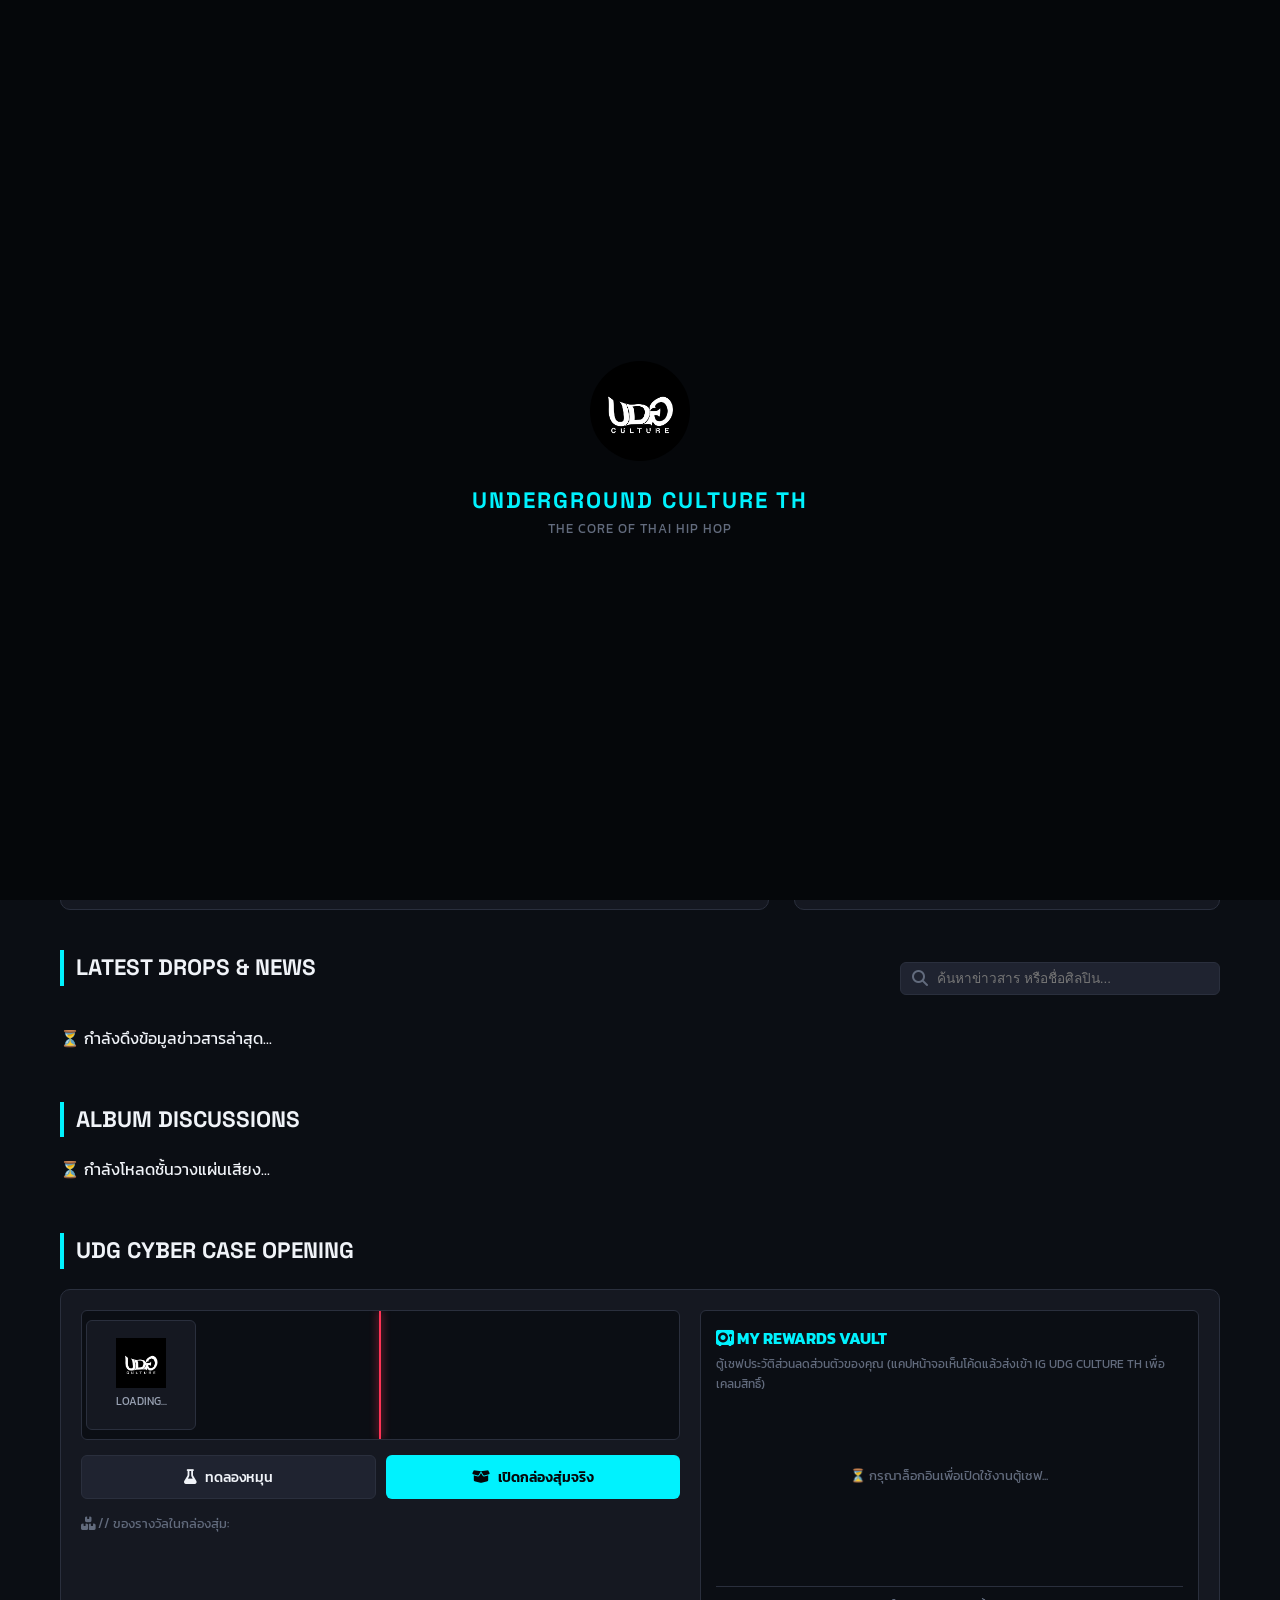
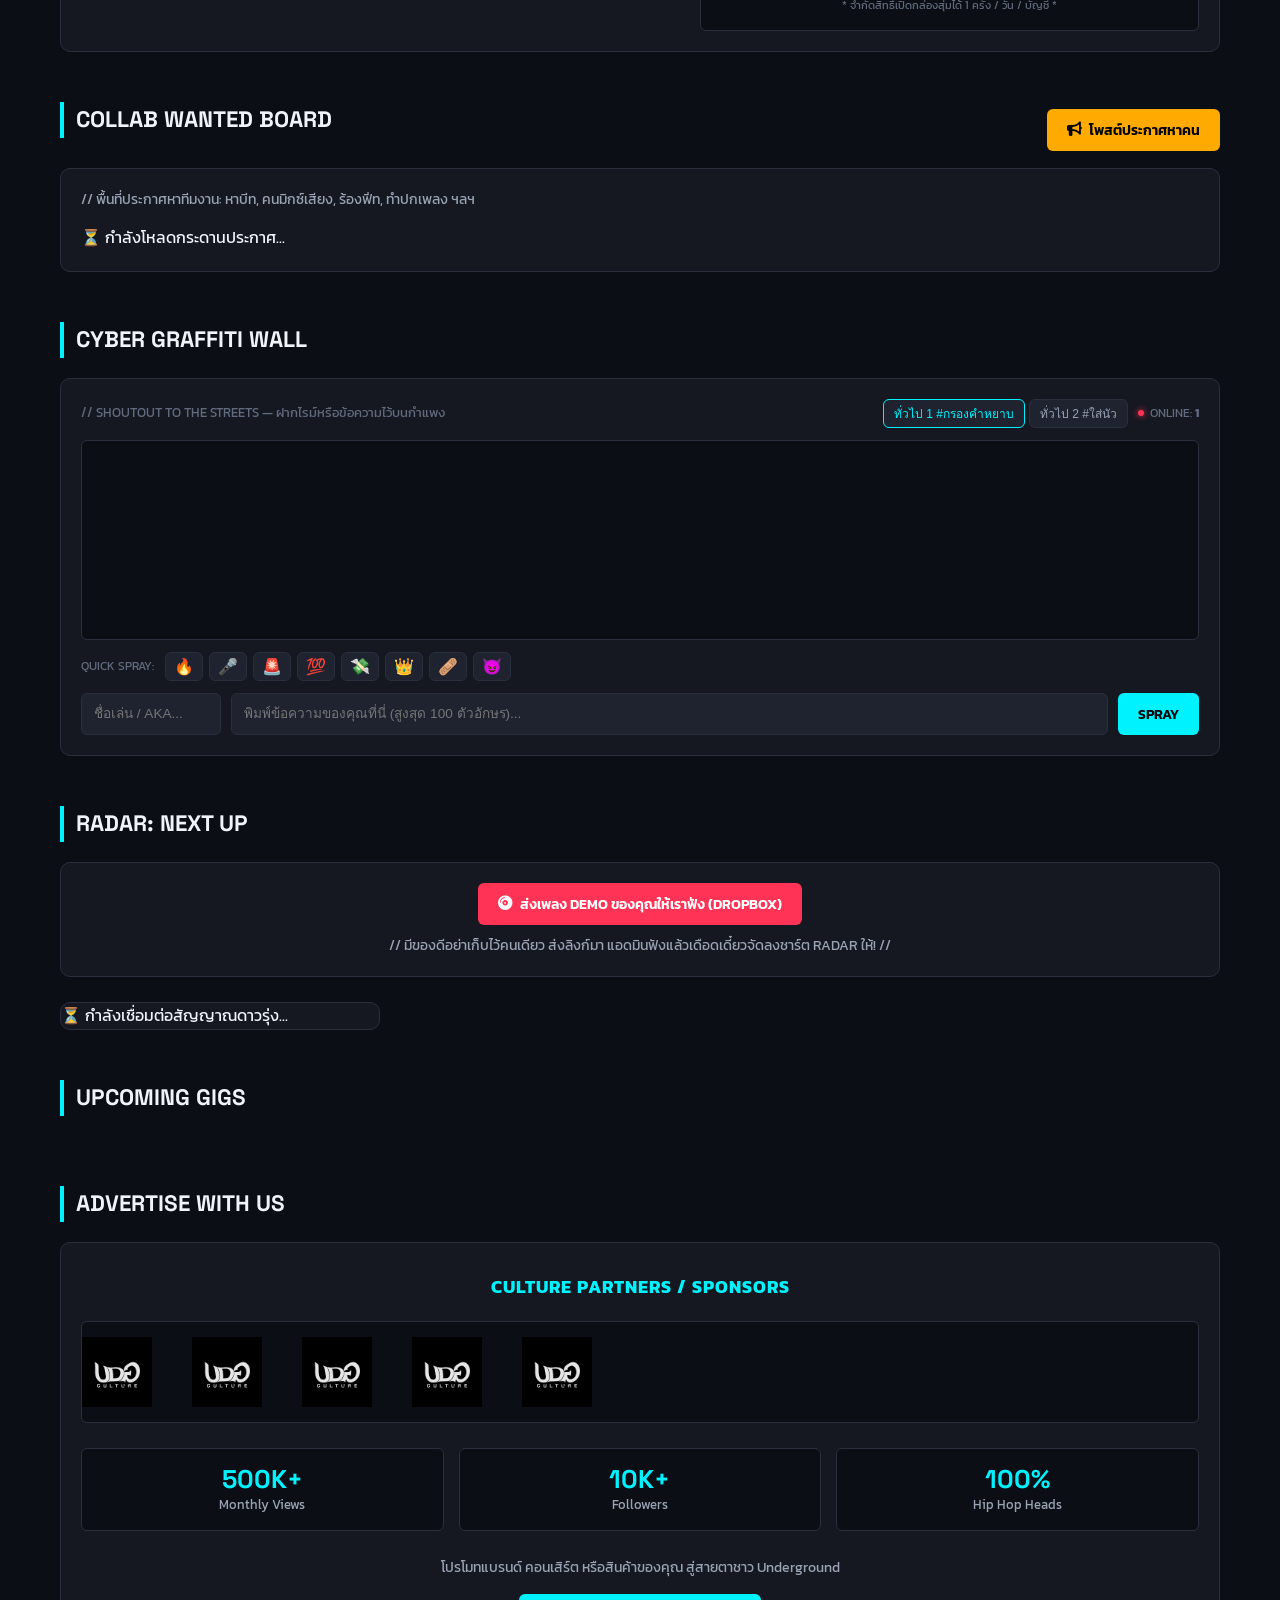
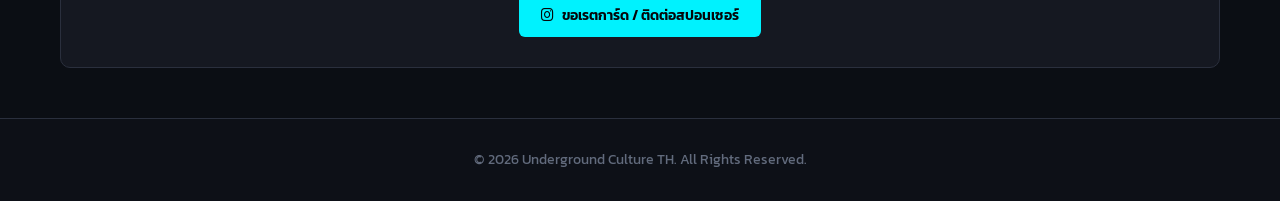
==== commit 33ab7136: "Add files via upload" ====
--- a/index.html
+++ b/index.html
@@ -3,21 +3,17 @@
 <head>
     <meta charset="UTF-8">
     <meta name="viewport" content="width=device-width, initial-scale=1.0, maximum-scale=5.0">
-    <title>Underground Culture TH | News & Drops</title>
+    <title>Underground Culture TH | Thai Hip Hop Movement</title>
     <link rel="icon" type="image/x-icon" href="image/ขาวใส.png">
+    
     <link rel="preconnect" href="https://fonts.googleapis.com">
     <link rel="preconnect" href="https://fonts.gstatic.com" crossorigin>
+    <link rel="stylesheet" href="https://cdnjs.cloudflare.com/ajax/libs/font-awesome/6.6.0/css/all.min.css" media="print" onload="this.media='all'">
+    <link href="https://fonts.googleapis.com/css2?family=Kanit:wght@300;400;500;700&family=Space+Grotesk:wght@600;700&display=swap" rel="stylesheet">
     
-    <!-- ⚡ MOBILE PERFORMANCE: โหลดคลังสไตล์และไอคอน FontAwesome แบบ Asynchronous เพื่อเปิดหน้าเว็บได้ไวที่สุด -->
-    <link rel="stylesheet" href="https://cdnjs.cloudflare.com/ajax/libs/font-awesome/6.6.0/css/all.min.css" media="print" onload="this.media='all'">
-    <link href="https://fonts.googleapis.com/css2?family=Kanit:wght@300;500;800&family=Space+Grotesk:wght@700&display=swap" rel="stylesheet">
-    
-    <!-- ดึงไฟล์หลังบ้านสำรองเวอร์ชันดั้งเดิมมาใช้รันคำสั่ง -->
-<!-- 🎯 เวอร์ชันซ่อมแซมสมบูรณ์: แทรกตัวเชื่อมระบบดักจับสิทธิ์ความปลอดภัย Auth เพิ่มเข้าไป -->
-<script src="https://www.gstatic.com/firebasejs/10.8.0/firebase-app-compat.js"></script>
-<script src="https://www.gstatic.com/firebasejs/10.8.0/firebase-auth-compat.js"></script>
-<script src="https://www.gstatic.com/firebasejs/10.8.0/firebase-database-compat.js"></script>
-
+    <script defer src="https://www.gstatic.com/firebasejs/10.8.0/firebase-app-compat.js"></script>
+    <script defer src="https://www.gstatic.com/firebasejs/10.8.0/firebase-auth-compat.js"></script>
+    <script defer src="https://www.gstatic.com/firebasejs/10.8.0/firebase-database-compat.js"></script>
     
     <link rel="stylesheet" href="style.css">
     
@@ -32,368 +28,313 @@
 </head>
 <body class="crt">
 
-    <!-- 📍 หน้าฉากกั้น Glitch Intro ก่อนเข้าเว็บ -->
+    <!-- Screen Intro Loader -->
     <div id="web-loader" class="intro-loader">
         <div class="intro-content">
-            <img src="image/ขาวใส.png" alt="UDG Logo" class="intro-logo-glitch">
-            <h2 class="intro-text-glitch">UNDERGROUND CULTURE TH</h2>
-            <div class="scanline-effect"></div>
-        </div>
-    </div>
-
-    <!-- แถบเลื่อนข่าวแจ่มๆ -->
+            <img src="image/ขาวใส.png" alt="UDG Logo" class="intro-logo">
+            <h2 class="intro-title">UNDERGROUND CULTURE TH</h2>
+            <p class="intro-sub">THE CORE OF THAI HIP HOP</p>
+        </div>
+    </div>
+
+    <!-- แถบแจ้งข่าว Ticker -->
     <div class="news-ticker">
         <div class="ticker-text">
-            🔥 NEW RELEASE DROPPING THIS FRIDAY! | UNDERGROUND CULTURE TH 🔥
-        </div>
-    </div>
-
-    <nav class="sticky-nav">
-        <div class="nav-container">
-            <a href="#" class="nav-link active" data-section="home">HOME</a>
-            <a href="#featured" class="nav-link" data-section="featured">FEATURED</a>
-            <a href="#news" class="nav-link" data-section="news">NEWS</a>
-            <a href="#charts" class="nav-link" data-section="charts">CHARTS</a>
-            <a href="#spin" class="nav-link" data-section="udgspin">UDG SPIN</a>
-            <a href="#graffiti" class="nav-link" data-section="graffiti">GRAFFITI WALL</a>
-            <a href="#radar" class="nav-link" data-section="radar">RADAR</a>
-        </div>
-    </nav>
-
-    <!-- โลโก้แบรนด์ -->
-    <header>
-   <div class="header-container" style="position: relative; width: 100%;">
-       <!-- 🔑 ปุ่มล็อกอิน / กล่องสไลด์เมนูสำหรับผู้ใช้ที่ล็อกอินแล้ว -->
-           <div class="auth-corner-zone" style="position: absolute; top: -20px; right: 0; z-index: 1000;">
-                <div class="auth-wrapper" style="position: relative; display: inline-block;">
+            🔥 NEW RELEASE DROPPING THIS FRIDAY! | UNDERGROUND CULTURE TH — THE CORE OF THAI HIP HOP MOVEMENT 🔥
+        </div>
+    </div>
+
+    <!-- Header & Navigation -->
+    <header class="main-header">
+        <div class="header-inner">
+            <div class="brand-block">
+                <img src="image/ขาวใส.png" alt="Underground Culture TH Logo" class="brand-logo">
+                <div class="brand-info">
+                    <h1 class="logo">Underground <span>Culture</span> TH</h1>
+                    <p>The Core of Thai Hip Hop Movement</p>
+                </div>
+            </div>
+
+            <div class="header-actions">
+                <div class="social-links">
+                    <a href="https://www.instagram.com/undergroundculture.th/" target="_blank" aria-label="Instagram"><i class="fa-brands fa-instagram"></i></a>
+                    <a href="https://www.facebook.com/profile.php?id=61564457331092" target="_blank" aria-label="Facebook"><i class="fa-brands fa-facebook-f"></i></a>
+                    <a href="https://www.tiktok.com/@undergroundculture_tt" target="_blank" aria-label="TikTok"><i class="fa-brands fa-tiktok"></i></a>
+                    <a href="https://discord.com/invite/jQp9JDB8d3" target="_blank" aria-label="Discord"><i class="fa-brands fa-discord"></i></a>
+                    <!-- ปุ่มสลับธีม สว่าง / มืด -->
+<button type="button" id="themeToggleBtn" class="theme-toggle-btn" title="สลับธีม สว่าง/มืด" aria-label="Toggle Theme">
+    <i class="fa-solid fa-moon"></i>
+</button>
+                </div>
+
+                <!-- Auth Corner -->
+                <div class="auth-wrapper">
                     <button type="button" id="openAuthModalBtn" class="auth-trigger-btn">
-                        <div id="authBtnContent" style="display: flex; align-items: center; gap: 8px;">
-                            <i class="fa-solid fa-right-to-bracket"></i> 
-                            <span class="auth-btn-text">LOGIN</span>
-                        </div>
+                        <i class="fa-solid fa-user"></i> 
+                        <span class="auth-btn-text">LOGIN</span>
                     </button>
                     
-                    <div id="userDropdownMenu" class="user-dropdown-menu" style="display: none; position: absolute; top: calc(100% + 8px); right: 0; background: #0d0d0d; border: 1px solid #00ffff; box-shadow: 0 5px 15px rgba(0, 255, 255, 0.2); border-radius: 4px; padding: 6px; min-width: 170px; z-index: 2100;">
-    
-    <a href="#luckywheel" id="vaultLinkBtn" style="text-decoration: none; display: block;">
-        <button type="button" style="width: 100%; background: transparent; border: none; color: #fff; padding: 10px 12px; font-family: 'Space Grotesk', 'Kanit', sans-serif; font-weight: 800; font-size: 0.8rem; text-align: left; cursor: pointer; display: flex; align-items: center; gap: 8px; letter-spacing: 1px; border-bottom: 1px solid #222; transition: 0.2s;"><i class="fa-solid fa-vault" style="color: #ffaa00;"></i> MY VAULT</button>
-    </a>
-
-    <button type="button" id="openStatsBtn" style="width: 100%; background: transparent; border: none; color: #fff; padding: 10px 12px; font-family: 'Space Grotesk', 'Kanit', sans-serif; font-weight: 800; font-size: 0.8rem; text-align: left; cursor: pointer; display: flex; align-items: center; gap: 8px; letter-spacing: 1px; border-bottom: 1px solid #222; transition: 0.2s;"><i class="fa-solid fa-chart-simple" style="color: #39ff14;"></i> MY STATS</button>
-
-    <button type="button" id="openEditTagBtn" style="width: 100%; background: transparent; border: none; color: #fff; padding: 10px 12px; font-family: 'Space Grotesk', 'Kanit', sans-serif; font-weight: 800; font-size: 0.8rem; text-align: left; cursor: pointer; display: flex; align-items: center; gap: 8px; letter-spacing: 1px; border-bottom: 1px solid #222; transition: 0.2s;"><i class="fa-solid fa-paintbrush" style="color: #ff007f;"></i> EDIT TAG</button>
-
-    <button type="button" id="signOutBtn" style="width: 100%; background: transparent; border: none; color: #ff3333; padding: 10px 12px; font-family: 'Space Grotesk', 'Kanit', sans-serif; font-weight: 800; font-size: 0.8rem; text-align: left; cursor: pointer; display: flex; align-items: center; gap: 8px; letter-spacing: 1px; margin-top: 4px; transition: 0.2s;"><i class="fa-solid fa-right-from-bracket"></i> SIGN OUT</button>
-
-</div>
-                </div>
-            </div>
-
-            <img src="image/ขาวใส.png" alt="Underground Culture TH Logo" class="brand-logo">
-            <div class="brand-text">
-                <h1 class="logo">Underground <span>Culture</span> TH</h1>
-                <p>The Core of Thai Hip Hop Movement.</p>
-                <div class="social-links">
-                    <a href="https://www.instagram.com/undergroundculture.th/" target="_blank" class="social-icon" aria-label="Instagram"><i class="fa-brands fa-instagram"></i></a>
-                    <a href="https://www.facebook.com/profile.php?id=61564457331092" target="_blank" class="social-icon" aria-label="Facebook"><i class="fa-brands fa-facebook-f"></i></a>
-                    <a href="https://www.tiktok.com/@undergroundculture_tt" target="_blank" class="social-icon" aria-label="TikTok"><i class="fa-brands fa-tiktok"></i></a>
-                    <a href="https://discord.com/invite/jQp9JDB8d3" target="_blank" class="social-icon" aria-label="Discord"><i class="fa-brands fa-discord"></i></a>
+                    <div id="userDropdownMenu" class="user-dropdown-menu">
+                        <a href="#luckywheel" id="vaultLinkBtn"><i class="fa-solid fa-vault"></i> MY VAULT</a>
+                        <button type="button" id="openStatsBtn"><i class="fa-solid fa-chart-simple"></i> MY STATS</button>
+                        <button type="button" id="openEditTagBtn"><i class="fa-solid fa-paintbrush"></i> EDIT TAG</button>
+                        <button type="button" id="signOutBtn" class="sign-out-btn"><i class="fa-solid fa-right-from-bracket"></i> SIGN OUT</button>
+                    </div>
                 </div>
             </div>
         </div>
     </header>
-<div class="ad-container">
-    <a href="#" id="live-ad-banner" class="ad-banner ad-fade-engine" target="_blank">
-        <span class="ad-label">
-            <i class="fa-solid fa-rectangle-ad"></i> SPONSOR 
-            <span id="ad-timer-countdown" style="color: var(--accent-color); font-family: monospace; margin-left: 5px;">8s</span>
-        </span>
-        
-        <img id="live-ad-img" src="" alt="Sponsor Banner" style="display: none;">
-        
-        <div id="live-ad-content" class="ad-content">
-            <h3>ADVERTISE WITH US</h3>
-            <p>พื้นที่โฆษณาว่าง ติดต่อเพื่อโปรโมทแบรนด์หรืออีเวนต์ของคุณที่นี่</p>
-        </div>
-
-        <div class="ad-progress-bar-wrap">
-            <div id="ad-progress-laser"></div>
-        </div>
-    </a>
-</div>
+
+<nav class="sticky-nav">
+    <div class="nav-container">
+        <a href="#" class="nav-link active" data-section="home"><i class="fa-solid fa-house"></i> <span>HOME</span></a>
+        <a href="#featured" class="nav-link" data-section="featured"><i class="fa-solid fa-fire"></i> <span>FEATURED</span></a>
+        <a href="#news" class="nav-link" data-section="news"><i class="fa-solid fa-newspaper"></i> <span>NEWS</span></a>
+        <a href="#vouchers" class="nav-link" data-section="vouchers"><i class="fa-solid fa-ticket"></i> <span>VOUCHERS</span></a>
+        <a href="#charts" class="nav-link" data-section="charts"><i class="fa-solid fa-ranking-star"></i> <span>CHARTS</span></a>
+        <a href="#luckywheel" class="nav-link" data-section="udgspin"><i class="fa-solid fa-box-open"></i> <span>SPIN</span></a>
+        <a href="#graffiti" class="nav-link" data-section="graffiti"><i class="fa-solid fa-spray-can"></i> <span>WALL</span></a>
+        <a href="#radar" class="nav-link" data-section="radar"><i class="fa-solid fa-satellite-dish"></i> <span>RADAR</span></a>
+    </div>
+</nav>
+
+    <!-- Sponsor Ad Container -->
+    <div class="ad-container">
+        <a href="#" id="live-ad-banner" class="ad-banner" target="_blank">
+            <span class="ad-label">
+                <i class="fa-solid fa-rectangle-ad"></i> SPONSOR 
+                <span id="ad-timer-countdown">8s</span>
+            </span>
+            <img id="live-ad-img" src="" alt="Sponsor Banner" style="display: none;">
+            <div id="live-ad-content" class="ad-content">
+                <h3>ADVERTISE WITH US</h3>
+                <p>พื้นที่โฆษณาว่าง ติดต่อเพื่อโปรโมทแบรนด์หรืออีเวนต์ของคุณที่นี่</p>
+            </div>
+            <div class="ad-progress-bar-wrap">
+                <div id="ad-progress-laser"></div>
+            </div>
+        </a>
+    </div>
 
     <main>
-        <!-- 📰 โซนไฮไลท์ข่าวเด่นตัวบนสุด (ดึงฟีดคลาวด์ออโต้) -->
+        <!-- โซน UDG EVENT GIFT VOUCHERS -->
+        <section id="vouchers" class="section-block">
+            <div class="section-header flex-header">
+                <h2 class="section-title">UDG EVENT GIFT VOUCHERS</h2>
+            </div>
+            <p class="section-desc">// เลือกงานอีเวนต์ที่ UDG เป็นสปอนเซอร์ แย่งกันกดรับ Gift Voucher จำนวนจำกัด! (ต้องล็อกอินก่อนกดรับ)</p>
+            <div class="voucher-grid" id="live-voucher-grid">
+                <div class="loading-state">⏳ กำลังโหลดรายการ Gift Voucher งานอีเวนต์...</div>
+            </div>
+        </section>
+        <!-- โซนข่าวเด่น + Top Charts -->
         <section id="featured" class="featured-section">
             <article class="featured-card" id="live-featured-card">
-                <div style="padding: 60px; color: #555; text-align: center; width: 100%;">⏳ กำลังสแกนสัญญาณดาวเทียมดึงข้อมูลข่าวเด่นประจำเพจ UDG...</div>
+                <div class="loading-state">⏳ กำลังโหลดข้อมูลข่าวเด่นประจำเพจ UDG...</div>
             </article>
 
-            <!-- 📊 โซนชาร์ตเพลงอัปเดตคะแนนอัตโนมัติเรียลไทม์ -->
             <aside id="charts" class="top-charts">
                 <h2 class="section-title">TOP 5 TRACKS</h2>
                 <div class="chart-list" id="live-chart-display">
-                    <div style="padding: 20px; color: #555; text-align: center; font-size: 0.9rem;">⏳ กำลังประมวลผลอันดับชาร์ต...</div>
-                </div>
+                    <div class="loading-state">⏳ กำลังประมวลผลอันดับชาร์ต...</div>
+                </div>
+                
                 <div class="chart-criteria">
                     <h5><i class="fa-solid fa-circle-info"></i> HOW WE RANK</h5>
-                    <p><strong>#01 - #05 [AUTOMATED CHART]:</strong> แฟนคลับดันเพลงไหน เพลงนั้นพุ่งขึ้นอันดับหนึ่งทันที!</p>
-                    <p style="color: #ffaa00; font-size: 0.85rem; margin-top: 10px; border-top: 1px dashed #222; padding-top: 10px; font-weight: 500;">
-                        <i class="fa-solid fa-bullhorn" style="color: #ffaa00; margin-right: 5px;"></i> 
-                        ทำยังไงถึงจะมีเพลงให้โหวตในเว็บ? ต้องโปรโมทกับ Underground Culture TH เท่านั้น!
-                    </p>
-                   <span class="criteria-note" id="chart-status-text">*รีเซ็ตโหวตทุกวันที่ 1 เวลา 00:01 น. ของทุกเดือน *</span>
-                </div>
-                
-                <!-- 🗳️ VOTING STATION: ปุ่มเปิดตู้สาดคะแนนไฟลุก -->
-                <h3 style="font-family: 'Space Grotesk', sans-serif; font-size: 1.1rem; margin: 30px 0 15px 0; color: var(--accent-color); letter-spacing: 1px;">🔥 VOTING STATION</h3>
-                <button type="button" id="openVoteModalBtn" style="width: 100%; padding: 15px; background: #0a0a0a; border: 1px solid var(--accent-color); color: var(--accent-color); font-family: 'Space Grotesk', sans-serif; font-weight: 800; border-radius: 4px; cursor: pointer; letter-spacing: 1px; box-shadow: 0 0 15px rgba(0, 255, 255, 0.1); transition: all 0.3s ease;">
-                    <i class="fa-solid fa-square-poll-horizontal" style="margin-right: 8px;"></i> โหวตศิลปินให้ติด TOP ได้ที่นี่
+                    <p><strong>AUTOMATED CHART:</strong> คะแนนดันเพลงจากแฟนคลับ ประมวลผลแบบเรียลไทม์!</p>
+                    <span class="criteria-note" id="chart-status-text">* รีเซ็ตคะแนนโหวตทุกวันที่ 1 เวลา 00:01 น. ของทุกเดือน *</span>
+                </div>
+                
+                <button type="button" id="openVoteModalBtn" class="primary-btn full-width">
+                    <i class="fa-solid fa-fire"></i> โหวตเพลงดันชาร์ตติด Top
                 </button>
             </aside>
         </section>
 
-        <!-- 📰 โซนฟีดข่าวสารทั่วไปด้านล่าง (ดึงคลาวด์ออโต้ ลื่น ๆ) -->
-        <h2 id="news" class="section-title">LATEST DROPS & NEWS</h2>
-        <div class="news-search-container" style="text-align: center; margin-bottom: 20px;">
-    <div style="position: relative; display: inline-block; width: 90%; max-width: 500px;">
-        <i class="fa-solid fa-magnifying-glass" style="position: absolute; left: 15px; top: 50%; transform: translateY(-50%); color: var(--accent-color);"></i>
-        <input type="text" id="newsSearchInput" placeholder="SEARCH NEWS (ค้นหาข่าวสาร)..." style="width: 100%; background: #111; border: 1px solid var(--accent-color); padding: 12px 15px 12px 45px; color: #fff; border-radius: 4px; outline: none; font-family: 'Space Grotesk', 'Kanit', sans-serif;">
-    </div>
-</div>
-        <div class="news-grid" id="live-news-grid">
-            <div style="padding: 40px; color: #555; text-align: center; grid-column: 1/-1;">⏳ กำลังระเบิดสัญญาณดึงข้อมูลข่าวสารล่าสุดจากคลาวด์...</div>
-        </div>
-<div id="loadMoreNewsContainer" style="text-align: center; margin-top: 30px; display: none;">
-            <button type="button" id="loadMoreNewsBtn" class="graffiti-btn" style="padding: 12px 35px; font-size: 1rem;">
-                <i class="fa-solid fa-circle-plus"></i> แสดงข่าวเพิ่มเติม
-            </button>
-        </div>
-
-<!-- <div style="text-align: center; margin: 50px 0; padding: 40px; background: linear-gradient(135deg, #111, #000); border: 1px solid #ffaa00; border-radius: 8px;">
-    <h2 style="color: #ffaa00; font-family: 'Space Grotesk', sans-serif; font-size: 2.5rem; margin-bottom: 10px;">EXCLUSIVE MERCH DROP</h2>
-    <p style="color: #ccc; margin-bottom: 20px;">เสื้อยืด UDG CULTURE TH คอลเลกชันแรก (เปิดพรีออเดอร์จำนวนจำกัด)</p>
-    <button type="button" id="openMerchBtn" class="graffiti-btn" style="background: #ffaa00; color: #000; padding: 15px 40px; font-size: 1.2rem;">
-        <i class="fa-solid fa-cart-shopping"></i> PRE-ORDER NOW
-    </button>
-</div> -->
-
-<!-- 💿 โซนแสดงอัลบั้ม (ALBUM DISCUSSIONS) -->
-<h2 id="albums" class="section-title" style="margin-top: 60px;">ALBUM DISCUSSIONS</h2>
-<div class="album-grid" id="live-album-grid">
-    <div style="padding: 40px; color: #555; text-align: center; grid-column: 1/-1;">⏳ กำลังโหลดชั้นวางแผ่นเสียง...</div>
-</div>
-
-<!-- 🎧 หน้าต่าง Modal สำหรบแชท/รีวิวอัลบั้ม -->
-<div id="albumChatModal" class="vote-modal-overlay">
-    <div class="vote-modal-box album-modal-layout">
-        <div class="vote-glow-line" style="background: linear-gradient(90deg, #cc00ff, #00ffff);"></div>
-        <div class="vote-modal-close" id="closeAlbumChatBtn">&times;</div>
-        
-        <!-- ฝั่งซ้าย: ข้อมูลปกอัลบั้ม -->
-        <!-- ฝั่งซ้าย: ข้อมูลปกอัลบั้ม + เรทติ้งดาว -->
-        <div class="album-info-side">
-            <div class="album-cover-wrap">
-                <img id="modalAlbumCover" src="image/ขาวใส.png" alt="Album Cover">
-            </div>
-            <h3 id="modalAlbumTitle">ALBUM TITLE</h3>
-            <p id="modalAlbumArtist" class="album-artist-name">ARTIST NAME</p>
-            <p id="modalAlbumDesc" class="album-desc-text">คำอธิบายอัลบั้ม หรือความรู้สึกที่ศิลปินอยากสื่อสาร...</p>
-            
-            <!-- ⭐ โซนระบบให้คะแนนดาว -->
-            <div class="album-rating-zone">
-                <div class="average-rating-display" id="modalAvgRating">
-                    <span class="stars-container">
-                        <i class="fa-regular fa-star"></i><i class="fa-regular fa-star"></i><i class="fa-regular fa-star"></i><i class="fa-regular fa-star"></i><i class="fa-regular fa-star"></i>
-                    </span>
-                    <span class="rating-text">0.0 (0 รีวิว)</span>
-                </div>
-                
-                <div class="user-rate-action" id="modalUserRateAction">
-                    <p style="font-size: 0.75rem; color: #888; margin-bottom: 8px; font-family: 'Space Grotesk', sans-serif;">// RATE THIS ALBUM</p>
-                    <div class="interactive-stars" id="interactiveStars">
-                        <i class="fa-regular fa-star" data-val="1"></i>
-                        <i class="fa-regular fa-star" data-val="2"></i>
-                        <i class="fa-regular fa-star" data-val="3"></i>
-                        <i class="fa-regular fa-star" data-val="4"></i>
-                        <i class="fa-regular fa-star" data-val="5"></i>
-                    </div>
-                </div>
-            </div>
-        </div>
-
-        <!-- ฝั่งขวา: กำแพงแชทรีวิว -->
-        <div class="album-chat-side">
-            <h4 style="color: #00ffff; font-family: 'Space Grotesk', sans-serif; margin-bottom: 15px; font-size: 1rem;">
-                <i class="fa-solid fa-comments"></i> SHARE YOUR VIBE
-            </h4>
-            
-            <div class="album-chat-box" id="albumChatWall">
-                <!-- คอมเมนต์จะโหลดมาที่นี่ -->
-            </div>
-            
-            <div class="album-chat-input-wrap">
-                <input type="text" id="albumChatInput" placeholder="ฟังแล้วรู้สึกยังไง พิมพ์บอกหน่อย... (Enter เพื่อส่ง)" maxlength="150">
-                <button type="button" id="sendAlbumChatBtn"><i class="fa-solid fa-paper-plane"></i></button>
-            </div>
-        </div>
-    </div>
-</div>
-
- <section id="spin" class="udgspin"></section>
-<h2 id="luckywheel" class="section-title" style="margin-top: 60px;">UDG CYBER CASE OPENING</h2>
-<div class="wheel-system-flex-container">
-    
-    <div class="wheel-left-panel" style="width: 100%; max-width: 460px; margin: 0 auto; display: flex; flex-direction: column; align-items: center; box-sizing: border-box;">
-        
-        <div class="csgo-roulette-wrapper" style="position: relative; width: 100%; max-width: 420px; height: 160px; background: #090909; border: 2px solid #222; border-radius: 6px; overflow: hidden; margin: 20px auto; box-sizing: border-box;">
-            <div class="csgo-pointer" style="position: absolute; top: 0; left: 50%; transform: translateX(-50%); width: 3px; height: 100%; background: #ff3333; box-shadow: 0 0 12px #ff3333; z-index: 15;"></div>
-            <div class="csgo-strip" id="csgoStrip" style="display: flex; position: absolute; left: 0; top: 0; height: 100%; width: max-content; align-items: center; will-change: transform; margin: 0; padding: 0;">
-                <div class="csgo-item-card"><img src="image/ขาวใส.png"><p>LOADING CASE...</p></div>
-            </div>
-        </div>
-
-        <div class="csgo-control-buttons" style="display: flex; gap: 15px; justify-content: center; margin-top: 25px; flex-wrap: wrap; width: 100%; box-sizing: border-box; padding: 0 10px;">
-            <button type="button" id="demoSpinBtn" class="graffiti-btn" style="background: linear-gradient(135deg, #222 0%, #111 100%); border: 1px solid #444; color: #aaa; flex: 1; min-width: 130px; padding: 12px 0; font-weight: 500;">
-                <i class="fa-solid fa-flask"></i> TEST SPIN
-            </button>
-            <button type="button" id="openCaseBtn" class="graffiti-btn" style="flex: 1.3; min-width: 170px; padding: 12px 0; font-weight: 800; font-size: 1.1rem; background: linear-gradient(135deg, #ff3333 0%, #700000 100%); border: 1px solid #ff3333;">
-                <i class="fa-solid fa-box-open"></i> OPEN CASE
-            </button>
-        </div>
-        
-        <div class="wheel-pool-section" style="width: 100%; box-sizing: border-box; padding: 0 10px;">
-            <span class="wheel-pool-title"><i class="fa-solid fa-boxes-stacked"></i> // AVAILABLE ITEMS IN CASE:</span>
-            <div id="userVisibleRewardsPool" class="wheel-rewards-grid-box"></div>
-        </div>
-    </div>
-
-    <div class="rewards-vault-right-panel">
-        <div class="vault-header">
-            <h3><i class="fa-solid fa-vault"></i> MY REWARDS VAULT</h3>
-            <p>ตู้เซฟเก็บประวัติคูปองส่วนลดส่วนตัวของคุณ (แคปหน้าจอให้เห็นโค้ดส่งไปทางข้อความ IG ของ UDG CULTURE TH เพื่อเคลมสิทธิ์)</p>
-        </div>
-        <div id="myCouponsList">
-            <p style="color: #444; text-align: center; margin-top: 120px; font-size: 0.85rem;">⏳ กรุณาล็อกอินเพื่อเปิดใช้งานตู้เซฟ...</p>
-        </div>
-        <div style="border-top: 1px solid #1a1a1a; padding-top: 12px; text-align: center;">
-            <span style="font-size: 0.72rem; color: #444;">* จำกัดสิทธิ์เปิดกล่องสุ่มได้ 1 ครั้งต่อวันต่อบัญชีสมาชิกเท่านั้น *</span>
-        </div>
-    </div>
-</div>
-</section>
-
-<!-- 🤝 โซน COLLAB WANTED BOARD (บอร์ดหาคนทำเพลง) -->
-        <h2 id="collab" class="section-title" style="margin-top: 60px;">COLLAB WANTED BOARD</h2>
-        <div style="background: #090909; border: 1px dashed #ffaa00; border-radius: 8px; padding: 25px; margin-bottom: 40px;">
-            <div style="display: flex; justify-content: space-between; align-items: center; flex-wrap: wrap; gap: 15px; margin-bottom: 20px;">
-                <p style="color: #aaa; font-size: 0.9rem; font-family: 'Space Grotesk', sans-serif; margin: 0;">
-                    // พื้นที่ประกาศหาทีมงาน: หาบีท, หาคนมิกซ์, หาคนฟีท, หาคนทำปก ฯลฯ
-                </p>
-                <button type="button" id="openCollabModalBtn" class="graffiti-btn" style="background: #ffaa00; color: #000; padding: 10px 20px; font-size: 0.9rem; box-shadow: 0 0 10px rgba(255, 170, 0, 0.3);">
-                    <i class="fa-solid fa-bullhorn"></i> POST WANTED AD
+        <!-- ฟีดข่าวสารทั่วไป -->
+        <section class="section-block">
+            <div class="section-header">
+                <h2 id="news" class="section-title">LATEST DROPS & NEWS</h2>
+                <div class="news-search-container">
+                    <div class="search-input-wrap">
+                        <i class="fa-solid fa-magnifying-glass"></i>
+                        <input type="text" id="newsSearchInput" placeholder="ค้นหาข่าวสาร หรือชื่อศิลปิน...">
+                    </div>
+                </div>
+            </div>
+
+            <div class="news-grid" id="live-news-grid">
+                <div class="loading-state">⏳ กำลังดึงข้อมูลข่าวสารล่าสุด...</div>
+            </div>
+
+            <div id="loadMoreNewsContainer" class="load-more-wrap" style="display: none;">
+                <button type="button" id="loadMoreNewsBtn" class="secondary-btn">
+                    <i class="fa-solid fa-circle-plus"></i> แสดงข่าวเพิ่มเติม
                 </button>
             </div>
-            
-            <!-- กระดานโชว์ประกาศ -->
-            <div class="collab-grid" id="live-collab-board">
-                <div style="padding: 30px; color: #555; text-align: center; width: 100%;">⏳ กำลังกวาดสายสัญญาณหากระดานประกาศ...</div>
-            </div>
-        </div>
-    </div>
-        <!-- 💬 โซนกำแพงแชทสเปรย์ไซเบอร์ -->
-        <h2 id="graffiti" class="section-title" style="margin-top: 60px;">CYBER GRAFFITI WALL</h2>
-        
-        <div class="graffiti-container">
-            <div class="graffiti-header" style="display: flex; justify-content: space-between; align-items: center; flex-wrap: wrap; gap: 10px;">
-                <span>// SHOUTOUT TO THE STREETS — พิมพ์ข้อความหรือไรม์ของคุณทิ้งไว้ที่นี่</span>
-                <div style="display: flex; align-items: center; gap: 15px; flex-wrap: wrap;">
-                    <div class="room-selector" style="display: flex; gap: 5px;">
-                        <button type="button" class="room-btn active" data-room="general_1">ทั่วไป 1 #กรองคำหยาบ</button>
-                        <button type="button" class="room-btn" data-room="general_2">ทั่วไป 2 #ใส่นัว</button>
-                    </div>
-                    <div class="live-counter">
-                        <span class="live-dot"></span>
-                        <span class="live-text">STREET ONLINE: <strong id="onlineCount">1</strong> คน</span>
-                    </div>
-                </div>
-            </div>
-            
-            <div class="graffiti-wall-box" id="graffitiWall"></div>
-            
-            <div class="graffiti-emojis" style="display: flex; gap: 8px; margin-bottom: 15px; flex-wrap: wrap;">
-                <span style="color: #555; font-size: 0.85rem; font-family: 'Space Grotesk', sans-serif; align-self: center; margin-right: 5px;">QUICK SPRAY:</span>
-                <button type="button" class="emoji-btn">🔥</button>
-                <button type="button" class="emoji-btn">🎤</button>
-                <button type="button" class="emoji-btn">🚨</button>
-                <button type="button" class="emoji-btn">💯</button>
-                <button type="button" class="emoji-btn">💸</button>
-                <button type="button" class="emoji-btn">👑</button>
-                <button type="button" class="emoji-btn">🩹</button>
-                <button type="button" class="emoji-btn">😈</button>
-            </div>
-            
-            <div class="graffiti-form">
-                <input type="text" id="graffitiName" placeholder="YOUR NAME..." class="graffiti-input" style="flex-grow: 0; min-width: 150px; border-color: rgba(0, 255, 255, 0.2);">
-                <input type="text" id="graffitiInput" placeholder="LEAVE A RHYME (MAX 100 CHARS / 4s COOLDOWN)..." class="graffiti-input" maxlength="100">
-                <button id="graffitiBtn" class="graffiti-btn">SPRAY</button>
-            </div>
-        </div>
-
-        <!-- 🎤 โซนแนะนำศิลปินหน้าใหม่ดาวรุ่ง (ดึงฟีดคลาวด์ออโต้คู่ขนาน) -->
-        <h2 id="radar" class="section-title radar-title">RADAR: NEXT UP</h2>
-        <!-- 🔴 ตู้แดงหย่อนเพลง DEMO DROPBOX (ปุ่มเปิด) -->
-        <div class="demo-dropbox-container" style="text-align: center; margin-bottom: 30px;">
-            <button type="button" id="openDemoDropboxBtn" class="graffiti-btn" style="background: linear-gradient(45deg, #ff3333, #8b0000); border: 1px solid #ff3333; color: #fff; padding: 15px 30px; font-size: 1.1rem; box-shadow: 0 0 15px rgba(255, 51, 51, 0.2);">
-                <i class="fa-solid fa-compact-disc fa-spin-hover"></i> ส่งเพลง DEMO ของคุณให้เราฟัง (DROPBOX)
-            </button>
-            <p style="color: #888; font-size: 0.85rem; margin-top: 10px; font-family: 'Space Grotesk', sans-serif;">
-                // มีของดีอย่าเก็บไว้คนเดียว ส่งลิงก์มา แอดมินฟังแล้วเดือดเดี๋ยวจัดลงชาร์ต RADAR ให้! //
-            </p>
-        </div>
-        <div class="news-grid" id="live-radar-grid"> 
-            <div style="padding: 30px; color: #555; text-align: center; grid-column: 1/-1;">⏳ กำลังเชื่อมกระแสจิตส่องหาดาวรุ่งวงการใต้ดิน...</div>
-        </div>
-
-        <h2 class="section-title" style="margin-top: 60px;">UPCOMING GIGS</h2>
-        <div class="gig-list">
-            </div>
-
-        <!-- 💸 โซนสปอนเซอร์และพาร์ทเนอร์เพจ UDG -->
-        <h2 class="section-title" style="margin-top: 60px;">ADVERTISE WITH US</h2>
-        <div class="rate-card">
-            <h3 class="section-title" style="margin-top: 10px; font-size: 1.2rem; border-color: #333; color: #444;">CULTURE PARTNERS / SPONSORS</h3>
-            <div class="sponsor-ticker-container">
-                <div class="sponsor-ticker-track">
-                    <div class="sponsor-logo-item"><img src="image/ขาวใส.png" alt="Partner 1"></div>
-                    <div class="sponsor-logo-item"><img src="image/ขาวใส.png" alt="Partner 2"></div>
-                    <div class="sponsor-logo-item"><img src="image/ขาวใส.png" alt="Partner 3"></div>
-                    <div class="sponsor-logo-item"><img src="image/ขาวใส.png" alt="Partner 4"></div>
-                    <div class="sponsor-logo-item"><img src="image/ขาวใส.png" alt="Partner 5"></div>
-                    <div class="sponsor-logo-item"><img src="image/ขาวใส.png" alt="Partner 1"></div>
-                    <div class="sponsor-logo-item"><img src="image/ขาวใส.png" alt="Partner 2"></div>
-                    <div class="sponsor-logo-item"><img src="image/ขาวใส.png" alt="Partner 3"></div>
-                    <div class="sponsor-logo-item"><img src="image/ขาวใส.png" alt="Partner 4"></div>
-                    <div class="sponsor-logo-item"><img src="image/ขาวใส.png" alt="Partner 5"></div>
-                </div>
-            </div>
-            <div class="rate-stats">
-                <div class="stat-box"><h4>500K+</h4><p>Monthly Views</p></div>
-                <div class="stat-box"><h4>10K+</h4><p>Followers</p></div>
-                <div class="stat-box"><h4>100%</h4><p>Hip Hop Heads</p></div>
-            </div>
-            <div class="rate-action">
-                <p>โปรโมทแบรนด์ คอนเสิร์ต หรือสินค้าของคุณ สู่สายตาชาว Underground</p>
-                <a href="https://www.instagram.com/undergroundculture.th/" target="_blank" class="rate-btn"><i class="fa-brands fa-instagram"></i> ขอเรตการ์ด / ติดต่อสปอนเซอร์</a>
-            </div>
-        </div>
+        </section>
+
+        <!-- โซนรีวิวอัลบั้ม -->
+        <section class="section-block">
+            <h2 id="albums" class="section-title">ALBUM DISCUSSIONS</h2>
+            <div class="album-grid" id="live-album-grid">
+                <div class="loading-state">⏳ กำลังโหลดชั้นวางแผ่นเสียง...</div>
+            </div>
+        </section>
+
+        <!-- โซน CS:GO Cyber Case -->
+        <section id="luckywheel" class="section-block">
+            <h2 class="section-title">UDG CYBER CASE OPENING</h2>
+            <div class="wheel-system-flex-container">
+                <div class="wheel-left-panel">
+                    <div class="csgo-roulette-wrapper">
+                        <div class="csgo-pointer"></div>
+                        <div class="csgo-strip" id="csgoStrip">
+                            <div class="csgo-item-card"><img src="image/ขาวใส.png" alt=""><p>LOADING...</p></div>
+                        </div>
+                    </div>
+
+                    <div class="csgo-control-buttons">
+                        <button type="button" id="demoSpinBtn" class="secondary-btn">
+                            <i class="fa-solid fa-flask"></i> ทดลองหมุน
+                        </button>
+                        <button type="button" id="openCaseBtn" class="primary-btn">
+                            <i class="fa-solid fa-box-open"></i> เปิดกล่องสุ่มจริง
+                        </button>
+                    </div>
+                    
+                    <div class="wheel-pool-section">
+                        <span class="wheel-pool-title"><i class="fa-solid fa-boxes-stacked"></i> // ของรางวัลในกล่องสุ่ม:</span>
+                        <div id="userVisibleRewardsPool" class="wheel-rewards-grid-box"></div>
+                    </div>
+                </div>
+
+                <div class="rewards-vault-right-panel">
+                    <div class="vault-header">
+                        <h3><i class="fa-solid fa-vault"></i> MY REWARDS VAULT</h3>
+                        <p>ตู้เซฟประวัติส่วนลดส่วนตัวของคุณ (แคปหน้าจอเห็นโค้ดแล้วส่งเข้า IG UDG CULTURE TH เพื่อเคลมสิทธิ์)</p>
+                    </div>
+                    <div id="myCouponsList" class="coupons-list">
+                        <p class="empty-state">⏳ กรุณาล็อกอินเพื่อเปิดใช้งานตู้เซฟ...</p>
+                    </div>
+                    <div class="vault-footer">
+                        <span>* จำกัดสิทธิ์เปิดกล่องสุ่มได้ 1 ครั้ง / วัน / บัญชี *</span>
+                    </div>
+                </div>
+            </div>
+        </section>
+
+        <!-- โซน Collab Wanted Board -->
+        <section id="collab" class="section-block">
+            <div class="section-header flex-header">
+                <h2 class="section-title">COLLAB WANTED BOARD</h2>
+                <button type="button" id="openCollabModalBtn" class="primary-btn accent-yellow">
+                    <i class="fa-solid fa-bullhorn"></i> โพสต์ประกาศหาคน
+                </button>
+            </div>
+            
+            <div class="collab-container">
+                <p class="section-desc">// พื้นที่ประกาศหาทีมงาน: หาบีท, คนมิกซ์เสียง, ร้องฟีท, ทำปกเพลง ฯลฯ</p>
+                <div class="collab-grid" id="live-collab-board">
+                    <div class="loading-state">⏳ กำลังโหลดกระดานประกาศ...</div>
+                </div>
+            </div>
+        </section>
+
+        <!-- Cyber Graffiti Wall -->
+        <section id="graffiti" class="section-block">
+            <h2 class="section-title">CYBER GRAFFITI WALL</h2>
+            
+            <div class="graffiti-container">
+                <div class="graffiti-header">
+                    <span>// SHOUTOUT TO THE STREETS — ฝากไรม์หรือข้อความไว้บนกำแพง</span>
+                    <div class="graffiti-controls">
+                        <div class="room-selector">
+                            <button type="button" class="room-btn active" data-room="general_1">ทั่วไป 1 #กรองคำหยาบ</button>
+                            <button type="button" class="room-btn" data-room="general_2">ทั่วไป 2 #ใส่นัว</button>
+                        </div>
+                        <div class="live-counter">
+                            <span class="live-dot"></span>
+                            <span class="live-text">ONLINE: <strong id="onlineCount">1</strong></span>
+                        </div>
+                    </div>
+                </div>
+                
+                <div class="graffiti-wall-box" id="graffitiWall"></div>
+                
+                <div class="graffiti-emojis">
+                    <span class="emoji-label">QUICK SPRAY:</span>
+                    <button type="button" class="emoji-btn">🔥</button>
+                    <button type="button" class="emoji-btn">🎤</button>
+                    <button type="button" class="emoji-btn">🚨</button>
+                    <button type="button" class="emoji-btn">💯</button>
+                    <button type="button" class="emoji-btn">💸</button>
+                    <button type="button" class="emoji-btn">👑</button>
+                    <button type="button" class="emoji-btn">🩹</button>
+                    <button type="button" class="emoji-btn">😈</button>
+                </div>
+                
+                <div class="graffiti-form">
+                    <input type="text" id="graffitiName" placeholder="ชื่อเล่น / AKA..." class="graffiti-input name-input">
+                    <input type="text" id="graffitiInput" placeholder="พิมพ์ข้อความของคุณที่นี่ (สูงสุด 100 ตัวอักษร)..." class="graffiti-input text-input" maxlength="100">
+                    <button id="graffitiBtn" class="primary-btn">SPRAY</button>
+                </div>
+            </div>
+        </section>
+
+        <!-- โซน Radar Next Up -->
+        <section id="radar" class="section-block">
+            <h2 class="section-title">RADAR: NEXT UP</h2>
+            <div class="demo-dropbox-container">
+                <button type="button" id="openDemoDropboxBtn" class="primary-btn red-btn">
+                    <i class="fa-solid fa-compact-disc"></i> ส่งเพลง DEMO ของคุณให้เราฟัง (DROPBOX)
+                </button>
+                <p class="section-desc">// มีของดีอย่าเก็บไว้คนเดียว ส่งลิงก์มา แอดมินฟังแล้วเดือดเดี๋ยวจัดลงชาร์ต RADAR ให้! //</p>
+            </div>
+            <div class="news-grid" id="live-radar-grid"> 
+                <div class="loading-state">⏳ กำลังเชื่อมต่อสัญญาณดาวรุ่ง...</div>
+            </div>
+        </section>
+
+        <!-- Upcoming Gigs & Sponsor -->
+        <section class="section-block">
+            <h2 class="section-title">UPCOMING GIGS</h2>
+            <div class="gig-list"></div>
+        </section>
+
+        <section class="section-block">
+            <h2 class="section-title">ADVERTISE WITH US</h2>
+            <div class="rate-card">
+                <h3>CULTURE PARTNERS / SPONSORS</h3>
+                <div class="sponsor-ticker-container">
+                    <div class="sponsor-ticker-track">
+                        <div class="sponsor-logo-item"><img src="image/ขาวใส.png" alt="Partner 1"></div>
+                        <div class="sponsor-logo-item"><img src="image/ขาวใส.png" alt="Partner 2"></div>
+                        <div class="sponsor-logo-item"><img src="image/ขาวใส.png" alt="Partner 3"></div>
+                        <div class="sponsor-logo-item"><img src="image/ขาวใส.png" alt="Partner 4"></div>
+                        <div class="sponsor-logo-item"><img src="image/ขาวใส.png" alt="Partner 5"></div>
+                    </div>
+                </div>
+                <div class="rate-stats">
+                    <div class="stat-box"><h4>500K+</h4><p>Monthly Views</p></div>
+                    <div class="stat-box"><h4>10K+</h4><p>Followers</p></div>
+                    <div class="stat-box"><h4>100%</h4><p>Hip Hop Heads</p></div>
+                </div>
+                <div class="rate-action">
+                    <p>โปรโมทแบรนด์ คอนเสิร์ต หรือสินค้าของคุณ สู่สายตาชาว Underground</p>
+                    <a href="https://www.instagram.com/undergroundculture.th/" target="_blank" class="rate-btn">
+                        <i class="fa-brands fa-instagram"></i> ขอเรตการ์ด / ติดต่อสปอนเซอร์
+                    </a>
+                </div>
+            </div>
+        </section>
     </main>
 
     <footer>
         <p>&copy; 2026 Underground Culture TH. All Rights Reserved.</p>
     </footer>
 
-    <!-- 📺 ตัวเล่นเพลงมินิแอบซ่อนเครื่องเล่น YouTube ไว้สตรีมเสียงสดข้างหลังจอ -->
+    <!-- Mini Audio Player -->
     <div id="mini-audio-player" class="mini-player-box">
         <div class="player-track-info">
             <i class="fa-solid fa-compact-disc disc-spinning"></i>
@@ -402,18 +343,33 @@
                 <p id="player-artist">UNDERGROUND CULTURE TH</p>
             </div>
         </div>
+
+        <div id="video-popup-container" class="video-popup-hidden">
+            <div id="yt-hidden-stream"></div>
+        </div>
+
         <div class="player-controls">
-            <div id="yt-hidden-stream" style="display: none;"></div>
-            <button type="button" id="player-play-btn" class="p-control-btn"><i class="fa-solid fa-play"></i></button>
+            <div class="volume-container" id="volume-container">
+                <button type="button" id="player-mute-btn" class="p-control-btn" title="ปิด/เปิดเสียง">
+                    <i class="fa-solid fa-volume-high"></i>
+                </button>
+                <div class="volume-slider-wrap">
+                    <input type="range" id="player-volume-slider" min="0" max="100" value="100">
+                </div>
+            </div>
+            
             <span class="player-divider">|</span>
-            <span id="player-time-display" style="font-family: 'Space Grotesk', sans-serif; font-size: 0.75rem; color: #555;">00:00</span>
-        </div>
-    </div>
-
-    <!-- 🔐 หน้าต่างยืนยันตัวตนแร็ปเปอร์ (โมดอลนีออนส้ม) -->
-    <div id="artistModal" class="artist-modal-overlay">
-        <div class="artist-modal-box">
-            <div class="modal-glow-line"></div>
+            <button type="button" id="player-play-btn" class="p-control-btn" title="เล่น/หยุด"><i class="fa-solid fa-pause"></i></button>
+            <button type="button" id="player-toggle-video" class="p-control-btn" title="แสดงวิดีโอ"><i class="fa-solid fa-video"></i></button>
+            <span class="player-divider">|</span>
+            <span id="player-time-display" class="player-time">00:00</span>
+        </div>
+    </div>
+
+    <!-- Modals -->
+    <div id="artistModal" class="vote-modal-overlay">
+        <div class="vote-modal-box narrow-modal">
+            <div class="vote-glow-line"></div>
             <i class="fa-solid fa-user-shield modal-icon"></i>
             <h3>ARTIST VERIFICATION</h3>
             <p>ระบบตรวจพบชื่อแร็ปเปอร์เฝ้าระวัง<br>กรุณากรอกรหัสลับเพื่อยืนยันตัวตน (สิทธิ์คุ้มครอง 30 นาที)</p>
@@ -422,29 +378,28 @@
                 <input type="password" id="modalPasscode" placeholder="ENTER SECRET PASSCODE...">
             </div>
             <div class="modal-action-btns">
-                <button type="button" id="modalCancelBtn" class="m-btn btn-cancel">CANCEL</button>
-                <button type="button" id="modalSubmitBtn" class="m-btn btn-submit">CONFIRM</button>
-            </div>
-        </div>
-    </div>
-
-    <!-- 🚨 หน้าต่างแจ้งเตือนภัยระบบ/แจ้งผลโหวตเดือด -->
-    <div id="errorModal" class="error-modal-overlay">
-        <div class="error-modal-box">
-            <div class="error-glow-line"></div>
-            <i class="fa-solid fa-triangle-exclamation error-modal-icon"></i>
+                <button type="button" id="modalCancelBtn" class="secondary-btn">CANCEL</button>
+                <button type="button" id="modalSubmitBtn" class="primary-btn">CONFIRM</button>
+            </div>
+        </div>
+    </div>
+
+    <div id="errorModal" class="vote-modal-overlay">
+        <div class="vote-modal-box narrow-modal">
+            <div class="vote-glow-line"></div>
+            <i id="customModalIcon" class="fa-solid fa-triangle-exclamation modal-icon"></i>
             <h3 id="errorModalTitle">SYSTEM ERROR</h3>
             <p id="errorModalMessage">กรุณากรอกข้อมูลให้ครบถ้วนก่อนพ่นสี</p>
-            <button type="button" id="errorModalCloseBtn" class="error-m-btn">GOT IT</button>
-        </div>
-    </div>
-
- <div id="voteModal" class="vote-modal-overlay">
+            <button type="button" id="errorModalCloseBtn" class="primary-btn full-width">GOT IT</button>
+        </div>
+    </div>
+
+    <div id="voteModal" class="vote-modal-overlay">
         <div class="vote-modal-box">
             <div class="vote-glow-line"></div>
             <div class="vote-modal-close" id="closeVoteModalBtn">&times;</div>
-            <h3><i class="fa-solid fa-fire" style="color: var(--accent-color);"></i> UDG VOTING STATION</h3>
-            <p style="color: #666; font-size: 0.85rem; margin-bottom: 20px;">ค้นหาเพลงหรือศิลปินที่คุณชอบ แล้วกดสาดคะแนนไฟลุกได้เลยน้า</p>
+            <h3><i class="fa-solid fa-fire"></i> UDG VOTING STATION</h3>
+            <p class="modal-sub">ค้นหาเพลงหรือศิลปินที่คุณชอบ แล้วกดสาดคะแนนดันชาร์ตได้เลย</p>
             <div class="vote-search-wrap">
                 <i class="fa-solid fa-magnifying-glass search-icon"></i>
                 <input type="text" id="voteSearchInput" placeholder="SEARCH TRACK OR ARTIST...">
@@ -453,14 +408,14 @@
         </div>
     </div>
 
- <div id="authProviderModal" class="vote-modal-overlay">
-        <div class="vote-modal-box" style="max-width: 380px; text-align: center;">
-            <div class="vote-glow-line" style="background: linear-gradient(90deg, #00ffff, #3b5998);"></div>
+    <div id="authProviderModal" class="vote-modal-overlay">
+        <div class="vote-modal-box narrow-modal text-center">
+            <div class="vote-glow-line"></div>
             <div class="vote-modal-close" id="closeAuthBtn">&times;</div>
-            <h3><i class="fa-solid fa-shield-halved" style="color: var(--accent-color);"></i> MEMBER PORTAL</h3>
-            <p style="color: #666; font-size: 0.85rem; margin-bottom: 25px;">เลือกช่องทางยืนยันตัวตนเพื่อเข้าสู่ระบบ Underground Culture</p>
-            
-            <div style="display: flex; flex-direction: column; gap: 12px;">
+            <h3><i class="fa-solid fa-shield-halved"></i> MEMBER PORTAL</h3>
+            <p class="modal-sub">เข้าสู่ระบบเพื่อใช้งานฟีเจอร์พิเศษบน Underground Culture</p>
+            
+            <div class="auth-buttons-group">
                 <button type="button" id="loginGoogleBtn" class="provider-btn btn-google">
                     <i class="fa-brands fa-google"></i> CONTINUE WITH GOOGLE
                 </button>
@@ -468,140 +423,148 @@
                     <i class="fa-brands fa-facebook"></i> CONTINUE WITH FACEBOOK
                 </button>
             </div>
-            <div id="userProfileDisplay" style="display: none; margin-top: 15px; padding: 10px; background: #111; border-radius: 4px; border: 1px dashed #333;">
-                <p style="color: #39ff14; font-size: 0.8rem; margin: 0;"><i class="fa-solid fa-circle-check"></i> เข้าสู่ระบบแล้วในชื่อ:</p>
-                <strong id="authUserName" style="color: #fff; font-size: 0.95rem;">-</strong>
-            </div>
-        </div>
-    </div>
+            <div id="userProfileDisplay" class="user-profile-card" style="display: none;">
+                <p><i class="fa-solid fa-circle-check"></i> เข้าสู่ระบบแล้วในชื่อ:</p>
+                <strong id="authUserName">-</strong>
+            </div>
+        </div>
+    </div>
+
     <div id="statsModal" class="vote-modal-overlay">
-        <div class="vote-modal-box" style="max-width: 350px; text-align: center;">
-            <div class="vote-glow-line" style="background: linear-gradient(90deg, #39ff14, #00ffff);"></div>
+        <div class="vote-modal-box narrow-modal text-center">
+            <div class="vote-glow-line"></div>
             <div class="vote-modal-close" id="closeStatsBtn">&times;</div>
-            <h3><i class="fa-solid fa-chart-simple" style="color: #39ff14;"></i> MY STREET STATS</h3>
-            <p style="color: #666; font-size: 0.8rem; margin-bottom: 20px;">ผลงานความเคลื่อนไหวของคุณใน UDG</p>
-            
-            <div style="display: flex; flex-direction: column; gap: 12px;">
-                <div style="display: flex; justify-content: space-between; align-items: center; background: #111; padding: 12px 15px; border-radius: 4px; border-left: 3px solid #ff3333;">
-                    <span style="color: #aaa; font-size: 0.85rem;"><i class="fa-solid fa-fire" style="color: #ff3333;"></i> โหวตดันชาร์ต</span>
-                    <strong id="statVotes" style="color: #fff; font-size: 1.2rem; font-family: 'Space Grotesk', sans-serif;">0</strong>
-                </div>
-                <div style="display: flex; justify-content: space-between; align-items: center; background: #111; padding: 12px 15px; border-radius: 4px; border-left: 3px solid #00ffff;">
-                    <span style="color: #aaa; font-size: 0.85rem;"><i class="fa-solid fa-spray-can" style="color: #00ffff;"></i> สเปรย์ข้อความ</span>
-                    <strong id="statGraffiti" style="color: #fff; font-size: 1.2rem; font-family: 'Space Grotesk', sans-serif;">0</strong>
-                </div>
-                <div style="display: flex; justify-content: space-between; align-items: center; background: #111; padding: 12px 15px; border-radius: 4px; border-left: 3px solid #ffaa00;">
-                    <span style="color: #aaa; font-size: 0.85rem;"><i class="fa-solid fa-box-open" style="color: #ffaa00;"></i> เปิดกล่องสุ่ม</span>
-                    <strong id="statCases" style="color: #fff; font-size: 1.2rem; font-family: 'Space Grotesk', sans-serif;">0</strong>
-                </div>
-            </div>
-        </div>
-    </div>
-<!-- 🔴 หน้าต่างกรอกข้อมูลเพลง DEMO DROPBOX -->
+            <h3><i class="fa-solid fa-chart-simple"></i> MY STREET STATS</h3>
+            <p class="modal-sub">สถิติและประวัติความเคลื่อนไหวของคุณ</p>
+            
+            <div class="stats-list">
+                <div class="stat-row red-border">
+                    <span><i class="fa-solid fa-fire"></i> โหวตดันชาร์ต</span>
+                    <strong id="statVotes">0</strong>
+                </div>
+                <div class="stat-row cyan-border">
+                    <span><i class="fa-solid fa-spray-can"></i> สเปรย์ข้อความ</span>
+                    <strong id="statGraffiti">0</strong>
+                </div>
+                <div class="stat-row yellow-border">
+                    <span><i class="fa-solid fa-box-open"></i> เปิดกล่องสุ่ม</span>
+                    <strong id="statCases">0</strong>
+                </div>
+            </div>
+        </div>
+    </div>
+
     <div id="demoDropboxModal" class="vote-modal-overlay">
-        <div class="vote-modal-box" style="max-width: 450px; text-align: center;">
-            <div class="vote-glow-line" style="background: linear-gradient(90deg, #ff3333, #ffaa00);"></div>
+        <div class="vote-modal-box">
+            <div class="vote-glow-line"></div>
             <div class="vote-modal-close" id="closeDemoDropboxBtn">&times;</div>
-            <h3><i class="fa-solid fa-compact-disc" style="color: #ff3333;"></i> UDG DEMO DROPBOX</h3>
-            <p style="color: #aaa; font-size: 0.85rem; margin-bottom: 25px;">หย่อนผลงานของคุณลงตู้แดง เพื่อโอกาสขึ้นหน้า RADAR</p>
-            
-            <div style="display: flex; flex-direction: column; gap: 15px;">
-                <div class="modal-input-wrap" style="margin-bottom: 0;">
+            <h3 class="text-center"><i class="fa-solid fa-compact-disc"></i> UDG DEMO DROPBOX</h3>
+            <p class="modal-sub text-center">ส่งผลงานของคุณลงตู้แดง เพื่อโอกาสโปรโมทขึ้นหน้า RADAR</p>
+            
+            <div class="form-grid">
+                <div class="modal-input-wrap">
                     <i class="fa-solid fa-microphone"></i>
-                    <input type="text" id="demoArtistName" placeholder="ARTIST NAME (ชื่อศิลปิน / AKA)..." maxlength="50">
-                </div>
-                <div class="modal-input-wrap" style="margin-bottom: 0;">
+                    <input type="text" id="demoArtistName" placeholder="ชื่อศิลปิน / AKA..." maxlength="50">
+                </div>
+                <div class="modal-input-wrap">
                     <i class="fa-solid fa-music"></i>
-                    <input type="text" id="demoTrackTitle" placeholder="TRACK TITLE (ชื่อเพลง)..." maxlength="50">
-                </div>
-                <div class="modal-input-wrap" style="margin-bottom: 0;">
+                    <input type="text" id="demoTrackTitle" placeholder="ชื่อเพลง..." maxlength="50">
+                </div>
+                <div class="modal-input-wrap">
                     <i class="fa-solid fa-link"></i>
-                    <input type="url" id="demoTrackLink" placeholder="YOUTUBE OR SOUNDCLOUD LINK...">
-                </div>
-                <div class="modal-input-wrap" style="margin-bottom: 0;">
+                    <input type="url" id="demoTrackLink" placeholder="ลิงก์เพลง (YouTube หรือ SoundCloud)...">
+                </div>
+                <div class="modal-input-wrap">
                     <i class="fa-brands fa-instagram"></i>
-                    <input type="text" id="demoContact" placeholder="IG OR FB (สำหรับให้ทีมงานติดต่อกลับ)..." maxlength="50">
-                </div>
-            </div>
-            
-            <button type="button" id="submitDemoBtn" class="m-btn btn-submit" style="width: 100%; margin-top: 25px; background: linear-gradient(45deg, #ff3333, #ffaa00); box-shadow: 0 0 15px rgba(255, 51, 51, 0.4); color: #fff; font-size: 1rem; padding: 15px;">
+                    <input type="text" id="demoContact" placeholder="ช่องทางติดต่อ (IG / FB / เบอร์โทร)..." maxlength="50">
+                </div>
+            </div>
+            
+            <button type="button" id="submitDemoBtn" class="primary-btn red-btn full-width margin-top-md">
                 SEND TRACK TO UDG
             </button>
-            <div style="font-size: 0.75rem; color: #555; margin-top: 15px; border-top: 1px dashed #333; padding-top: 10px;">
-                * จำกัดสิทธิ์การส่ง 1 เพลงต่อวัน เพื่อป้องกันระบบสแปม *
-            </div>
-        </div>
-    </div>
+            <span class="modal-note">* จำกัดการส่ง 1 เพลงต่อวัน *</span>
+        </div>
+    </div>
+
     <div id="editTagModal" class="vote-modal-overlay">
-        <div class="vote-modal-box" style="max-width: 350px; text-align: center;">
-            <div class="vote-glow-line" style="background: linear-gradient(90deg, #ff007f, #cc00ff);"></div>
+        <div class="vote-modal-box narrow-modal text-center">
+            <div class="vote-glow-line"></div>
             <div class="vote-modal-close" id="closeEditTagBtn">&times;</div>
-            <h3><i class="fa-solid fa-paintbrush" style="color: #ff007f;"></i> EDIT MY TAG</h3>
-            <p style="color: #666; font-size: 0.8rem; margin-bottom: 20px;">ตั้งฉายาใหม่ของคุณสำหรับพ่นสีบนกำแพง</p>
+            <h3><i class="fa-solid fa-paintbrush"></i> EDIT MY TAG</h3>
+            <p class="modal-sub">ตั้งฉายาใหม่สำหรับใช้พ่นสีบนกำแพง</p>
             
             <div class="modal-input-wrap">
                 <i class="fa-solid fa-user-tag"></i>
-                <input type="text" id="editTagNameInput" placeholder="ENTER NEW NAME...">
-            </div>
-            
-            <button type="button" id="saveTagBtn" class="m-btn btn-submit" style="width: 100%; background: linear-gradient(45deg, #ff007f, #cc00ff); box-shadow: 0 0 10px rgba(255, 0, 127, 0.3); color: #fff;">
+                <input type="text" id="editTagNameInput" placeholder="กรอกฉายาใหม่ของคุณ...">
+            </div>
+            
+            <button type="button" id="saveTagBtn" class="primary-btn full-width">
                 SAVE TAG
             </button>
         </div>
     </div>
 
-    <div id="merchModal" class="vote-modal-overlay">
-    <div class="vote-modal-box" style="max-width: 450px; text-align: left;">
-        <div class="vote-glow-line" style="background: linear-gradient(90deg, #ffaa00, #ff007f);"></div>
-        <div class="vote-modal-close" id="closeMerchBtn">&times;</div>
-        <h3 style="text-align: center; margin-bottom: 5px;"><i class="fa-solid fa-shirt" style="color: #ffaa00;"></i> UDG PRE-ORDER</h3>
-        <p style="color: #aaa; font-size: 0.85rem; text-align: center; margin-bottom: 20px;">โอนเงินเข้าบัญชี: 123-4-56789-0 (กสิกรไทย - บักหำทิว)<br>ยอดโอน: <strong>590 บาท</strong> (รวมส่ง)</p>
-        
-        <div style="display: flex; flex-direction: column; gap: 12px;">
-            <div class="modal-input-wrap" style="margin-bottom: 0;">
-                <i class="fa-solid fa-ruler"></i>
-                <select id="orderSize" style="width: 100%; background: #111; border: 1px solid #222; padding: 12px 15px 12px 45px; color: #fff; border-radius: 4px; outline: none; font-family: 'Space Grotesk', sans-serif;">
-                    <option value="" disabled selected>SELECT SIZE (เลือกไซส์)</option>
-                    <option value="S">SIZE S (อก 38")</option>
-                    <option value="M">SIZE M (อก 40")</option>
-                    <option value="L">SIZE L (อก 44")</option>
-                    <option value="XL">SIZE XL (อก 48")</option>
-                </select>
-            </div>
-            <div class="modal-input-wrap" style="margin-bottom: 0;">
-                <i class="fa-solid fa-user"></i>
-                <input type="text" id="orderName" placeholder="ชื่อ-นามสกุล ผู้รับ...">
-            </div>
-            <div class="modal-input-wrap" style="margin-bottom: 0;">
-                <i class="fa-solid fa-phone"></i>
-                <input type="text" id="orderPhone" placeholder="เบอร์โทรศัพท์ติดต่อ..." maxlength="10">
-            </div>
-            <div class="modal-input-wrap" style="margin-bottom: 0;">
-                <textarea id="orderAddress" placeholder="ที่อยู่จัดส่งแบบละเอียด (บ้านเลขที่ ตำบล อำเภอ จังหวัด รหัสไปรษณีย์)..." rows="3" style="width: 100%; background: #111; border: 1px solid #222; padding: 12px; color: #fff; border-radius: 4px; font-family: 'Kanit', sans-serif; resize: none;"></textarea>
-            </div>
-            <div style="background: #1a1a1a; padding: 12px; border-radius: 4px; border: 1px dashed #444;">
-                <label style="color: #ffaa00; font-size: 0.85rem; font-weight: bold; display: block; margin-bottom: 5px;"><i class="fa-solid fa-file-invoice-dollar"></i> อัปโหลดสลิปโอนเงิน (บังคับ)</label>
-                <input type="file" id="orderSlip" accept="image/*" style="color: #ccc; font-size: 0.8rem; width: 100%;">
-            </div>
-        </div>
-        
-        <button type="button" id="submitOrderBtn" class="m-btn btn-submit" style="width: 100%; margin-top: 20px; background: linear-gradient(45deg, #ffaa00, #ff007f); box-shadow: 0 0 15px rgba(255, 170, 0, 0.4); color: #000; padding: 15px;">
-            CONFIRM ORDER & UPLOAD SLIP
-        </button>
-    </div>
-</div>
-<!-- 🤝 หน้าต่างกรอกข้อมูลประกาศหาคนทำเพลง -->
+    <div id="albumChatModal" class="vote-modal-overlay">
+        <div class="vote-modal-box album-modal-layout">
+            <div class="vote-glow-line"></div>
+            <div class="vote-modal-close" id="closeAlbumChatBtn">&times;</div>
+            
+            <div class="album-info-side">
+                <div class="album-cover-wrap">
+                    <img id="modalAlbumCover" src="image/ขาวใส.png" alt="Album Cover">
+                </div>
+                <h3 id="modalAlbumTitle">ALBUM TITLE</h3>
+                <p id="modalAlbumArtist" class="album-artist-name">ARTIST NAME</p>
+                <p id="modalAlbumDesc" class="album-desc-text">คำอธิบายอัลบั้ม...</p>
+                
+                <div class="album-rating-zone">
+                    <div class="average-rating-display" id="modalAvgRating">
+                        <span class="stars-container">
+                            <i class="fa-regular fa-star"></i><i class="fa-regular fa-star"></i><i class="fa-regular fa-star"></i><i class="fa-regular fa-star"></i><i class="fa-regular fa-star"></i>
+                        </span>
+                        <span class="rating-text">0.0 (0 รีวิว)</span>
+                    </div>
+                    
+                    <div class="user-rate-action" id="modalUserRateAction">
+                        <p class="rate-label">// RATE THIS ALBUM</p>
+                        <div class="interactive-stars" id="interactiveStars">
+                            <i class="fa-regular fa-star" data-val="1"></i>
+                            <i class="fa-regular fa-star" data-val="2"></i>
+                            <i class="fa-regular fa-star" data-val="3"></i>
+                            <i class="fa-regular fa-star" data-val="4"></i>
+                            <i class="fa-regular fa-star" data-val="5"></i>
+                        </div>
+                    </div>
+                </div>
+            </div>
+
+            <div class="album-chat-side">
+                <h4 class="chat-title">
+                    <i class="fa-solid fa-comments"></i> SHARE YOUR VIBE
+                </h4>
+                
+                <div class="album-chat-box" id="albumChatWall"></div>
+                
+                <div class="album-chat-input-wrap">
+                    <input type="text" id="albumChatInput" placeholder="ฟังแล้วรู้สึกยังไง พิมพ์บอกหน่อย... (Enter เพื่อส่ง)" maxlength="150">
+                    <button type="button" id="sendAlbumChatBtn"><i class="fa-solid fa-paper-plane"></i></button>
+                </div>
+            </div>
+        </div>
+    </div>
+
     <div id="collabModal" class="vote-modal-overlay">
-        <div class="vote-modal-box" style="max-width: 450px; text-align: left;">
-            <div class="vote-glow-line" style="background: linear-gradient(90deg, #ffaa00, #ff3333);"></div>
+        <div class="vote-modal-box">
+            <div class="vote-glow-line"></div>
             <div class="vote-modal-close" id="closeCollabModalBtn">&times;</div>
-            <h3 style="text-align: center; margin-bottom: 5px;"><i class="fa-solid fa-handshake" style="color: #ffaa00;"></i> POST WANTED AD</h3>
-            <p style="color: #aaa; font-size: 0.85rem; text-align: center; margin-bottom: 20px;">สร้างประกาศหาเพื่อนร่วมงาน หรือโปรโมทสกิลของคุณ</p>
-            
-            <div style="display: flex; flex-direction: column; gap: 12px;">
-                <div class="modal-input-wrap" style="margin-bottom: 0;">
+            <h3 class="text-center"><i class="fa-solid fa-handshake"></i> POST WANTED AD</h3>
+            <p class="modal-sub text-center">สร้างประกาศหาเพื่อนร่วมงาน หรือโปรโมทสกิลของคุณ</p>
+            
+            <div class="form-grid">
+                <div class="modal-input-wrap">
                     <i class="fa-solid fa-tag"></i>
-                    <select id="collabRole" style="width: 100%; background: #111; border: 1px solid #222; padding: 12px 15px 12px 45px; color: #fff; border-radius: 4px; outline: none; font-family: 'Space Grotesk', 'Kanit', sans-serif;">
+                    <select id="collabRole" class="custom-select">
                         <option value="" disabled selected>-- คุณกำลังตามหาใคร? --</option>
                         <option value="RAPPER">🎤 RAPPER (หาคนร้อง/ฟีท)</option>
                         <option value="BEATMAKER">🎹 BEATMAKER (หาบีท/โปรดิวเซอร์)</option>
@@ -611,28 +574,29 @@
                         <option value="OTHER">👽 OTHER (อื่นๆ)</option>
                     </select>
                 </div>
-                <div class="modal-input-wrap" style="margin-bottom: 0;">
-    <i class="fa-solid fa-image"></i>
-    <input type="file" id="collabImage" accept="image/*" style="width: 100%; background: #111; border: 1px solid #222; padding: 12px 15px 12px 45px; color: #aaa; border-radius: 4px; outline: none; font-family: 'Space Grotesk', 'Kanit', sans-serif;">
-</div>
-                <div class="modal-input-wrap" style="margin-bottom: 0;">
+                <div class="modal-input-wrap">
+                    <i class="fa-solid fa-image"></i>
+                    <input type="file" id="collabImage" accept="image/*" class="file-input">
+                </div>
+                <div class="modal-input-wrap">
                     <i class="fa-solid fa-heading"></i>
-                    <input type="text" id="collabTitle" placeholder="หัวข้อประกาศแบบสั้นๆ..." maxlength="40">
-                </div>
-                <div class="modal-input-wrap" style="margin-bottom: 0;">
-                    <textarea id="collabDesc" placeholder="รายละเอียดงาน, สไตล์เพลง, หรืองบประมาณ (ถ้ามี)..." rows="3" style="width: 100%; background: #111; border: 1px solid #222; padding: 12px; color: #fff; border-radius: 4px; font-family: 'Kanit', sans-serif; resize: none;"></textarea>
-                </div>
-                <div class="modal-input-wrap" style="margin-bottom: 0;">
+                    <input type="text" id="collabTitle" placeholder="หัวข้อประกาศสั้นๆ..." maxlength="40">
+                </div>
+                <div class="modal-input-wrap">
+                    <textarea id="collabDesc" placeholder="รายละเอียดงาน สไตล์เพลง หรืองบประมาณ..." rows="3" class="custom-textarea"></textarea>
+                </div>
+                <div class="modal-input-wrap">
                     <i class="fa-brands fa-instagram"></i>
-                    <input type="text" id="collabContact" placeholder="ช่องทางติดต่อ (IG, FB, Line)..." maxlength="50">
-                </div>
-            </div>
-            
-            <button type="button" id="submitCollabBtn" class="m-btn btn-submit" style="width: 100%; margin-top: 20px; background: linear-gradient(45deg, #ffaa00, #ff3333); box-shadow: 0 0 15px rgba(255, 170, 0, 0.4); color: #000; padding: 15px;">
+                    <input type="text" id="collabContact" placeholder="ช่องทางติดต่อ (IG / FB / Line)..." maxlength="50">
+                </div>
+            </div>
+            
+            <button type="button" id="submitCollabBtn" class="primary-btn accent-yellow full-width margin-top-md">
                 PUBLISH AD
             </button>
         </div>
     </div>
-    <script src="script.js"></script>
+
+    <script defer src="script.js"></script>
 </body>
 </html>
--- a/style.css
+++ b/style.css
@@ -1,84 +1,28 @@
 /* =================================================================
-   🚨 UDG SYSTEM STYLE OVERHAUL - CORE ENGINE
+   🔥 UDG SYSTEM MODERN DARK THEME - COMPLETE FIXED STYLES
 ================================================================= */
 
-/* ส่วนหัวเว็บ */
-html {
-    scroll-behavior: smooth;
-    scroll-padding-top: 90px;
-}
-header {
-    padding: 50px 20px;
-    border-bottom: 1px solid #333;
-    background: linear-gradient(180deg, rgba(0, 255, 255, 0.03) 0%, transparent 100%);
-}
-
-.header-container {
-    display: flex;
-    align-items: center;
-    justify-content: center;
-    gap: 25px;
-    max-width: 1200px;
-    margin: 0 auto;
-}
-
-/* ตั้งค่ารูปโลโก้ */
-.brand-logo {
-    width: 100px;
-    height: 100px;
-    border-radius: 50%;
-    border: 2px solid var(--accent-color);
-    object-fit: cover;
-    box-shadow: 0 0 15px rgba(0, 255, 255, 0.2);
-    transition: transform 0.3s ease, box-shadow 0.3s ease;
-}
-
-.brand-logo:hover {
-    transform: scale(1.05);
-    box-shadow: 0 0 25px rgba(0, 255, 255, 0.5);
-}
-
-.brand-text {
-    text-align: center;
-}
-
-h1.logo {
-    font-family: 'Space Grotesk', sans-serif;
-    font-size: 3rem;
-    letter-spacing: -2px;
-    text-transform: uppercase;
-    line-height: 1.1;
-}
-
-h1.logo span {
-    color: var(--accent-color);
-}
-
-.brand-text p {
-    color: #999;
-    margin-top: 5px;
-    font-size: 1.1rem;
-}
-
-@media (max-width: 768px) {
-    .header-container {
-        flex-direction: column;
-        text-align: center;
-        gap: 15px;
-    }
-    .brand-text {
-        text-align: center;
-    }
-    h1.logo {
-        font-size: 2.2rem;
-    }
-}
-
 :root {
-    --bg-color: #050505;
-    --text-main: #e0e0e0;
-    --accent-color: #00ffff;
-    --card-bg: #111111;
+    --bg-main: #0b0e14;
+    --bg-card: #151821;
+    --bg-input: #1f2330;
+    --border-color: #2a2f3d;
+    --text-primary: #f0f3f8;
+    --text-secondary: #9aa3b4;
+    --text-muted: #626b7d;
+    
+    --accent-cyan: #00f2fe;
+    --accent-cyan-glow: rgba(0, 242, 254, 0.25);
+    --accent-purple: #9d4edd;
+    --accent-yellow: #ffaa00;
+    --accent-red: #ff3355;
+    --accent-green: #2ec4b6;
+
+    --radius-sm: 6px;
+    --radius-md: 10px;
+    --radius-lg: 16px;
+    
+    --transition: all 0.25s cubic-bezier(0.4, 0, 0.2, 1);
 }
 
 * {
@@ -87,42 +31,45 @@
     box-sizing: border-box;
 }
 
+html {
+    scroll-behavior: smooth;
+    scroll-padding-top: 80px;
+}
+
 body {
-    background-color: var(--bg-color);
-    color: var(--text-main);
+    background-color: var(--bg-main);
+    color: var(--text-primary);
     font-family: 'Kanit', sans-serif;
     line-height: 1.6;
     overflow-x: hidden;
 }
 
+/* CRT Scanline overlay */
 .crt::before {
-    content: " ";
-    display: block;
+    content: "";
     position: fixed;
-    top: 0;
-    left: 0;
-    bottom: 0;
-    right: 0;
-    background: linear-gradient(rgba(18, 16, 16, 0) 50%, rgba(0, 0, 0, 0.25) 50%), linear-gradient(90deg, rgba(255, 0, 0, 0.06), rgba(0, 255, 0, 0.02), rgba(0, 0, 255, 0.06));
+    top: 0; left: 0; right: 0; bottom: 0;
+    background: linear-gradient(rgba(18, 16, 16, 0) 50%, rgba(0, 0, 0, 0.15) 50%);
     z-index: 999;
-    background-size: 100% 2px, 3px 100%;
+    background-size: 100% 3px;
     pointer-events: none;
-    opacity: 0.4;
-}
-
+    opacity: 0.15;
+}
+
+/* --- Ticker & Loader --- */
 .news-ticker {
-    background-color: var(--accent-color);
-    color: #000;
-    font-weight: 800;
-    text-transform: uppercase;
-    padding: 8px 0;
+    background: var(--accent-cyan);
+    color: #05070a;
+    font-weight: 700;
+    font-size: 0.85rem;
+    padding: 6px 0;
     overflow: hidden;
     white-space: nowrap;
 }
 
 .ticker-text {
     display: inline-block;
-    animation: marquee 15s linear infinite;
+    animation: marquee 22s linear infinite;
 }
 
 @keyframes marquee {
@@ -130,2037 +77,2314 @@
     100% { transform: translateX(-100%); }
 }
 
+.intro-loader {
+    position: fixed;
+    inset: 0;
+    background: #05070a;
+    z-index: 9999;
+    display: flex;
+    align-items: center;
+    justify-content: center;
+    transition: opacity 0.4s ease, visibility 0.4s ease;
+}
+
+.intro-loader.fade-out {
+    opacity: 0;
+    visibility: hidden;
+}
+
+.intro-content { text-align: center; }
+.intro-logo { width: 100px; height: 100px; border-radius: 50%; margin-bottom: 15px; }
+.intro-title { font-family: 'Space Grotesk', sans-serif; font-size: 1.4rem; color: var(--accent-cyan); letter-spacing: 2px; }
+.intro-sub { color: var(--text-muted); font-size: 0.8rem; letter-spacing: 1px; }
+
+/* --- Header & Branding --- */
+.main-header {
+    background: #0d1017;
+    border-bottom: 1px solid var(--border-color);
+    padding: 15px 20px;
+    width: 100%;
+}
+
+.header-inner {
+    width: 100%;
+    max-width: 1200px;
+    margin: 0 auto;
+    display: flex;
+    align-items: center;
+    justify-content: space-between;
+    flex-wrap: wrap;
+    gap: 15px;
+}
+
+.brand-block {
+    display: flex;
+    align-items: center;
+    gap: 15px;
+}
+
+.brand-logo {
+    width: 60px;
+    height: 60px;
+    border-radius: 50%;
+    border: 2px solid var(--accent-cyan);
+    object-fit: cover;
+}
+
+h1.logo {
+    font-family: 'Space Grotesk', sans-serif;
+    font-size: 1.8rem;
+    font-weight: 700;
+    line-height: 1.1;
+}
+
+h1.logo span { color: var(--accent-cyan); }
+.brand-info p { color: var(--text-secondary); font-size: 0.85rem; }
+
+.header-actions {
+    display: flex;
+    align-items: center;
+    gap: 20px;
+}
+
+.social-links {
+    display: flex;
+    gap: 10px;
+}
+
+.social-links a {
+    width: 36px;
+    height: 36px;
+    border-radius: 50%;
+    background: var(--bg-card);
+    border: 1px solid var(--border-color);
+    color: var(--text-primary);
+    display: flex;
+    align-items: center;
+    justify-content: center;
+    text-decoration: none;
+    font-size: 0.95rem;
+    transition: var(--transition);
+}
+
+.social-links a:hover {
+    background: var(--accent-cyan);
+    color: #000;
+    border-color: var(--accent-cyan);
+    transform: translateY(-2px);
+}
+
+/* --- Auth Corner --- */
+.auth-wrapper {
+    position: relative;
+}
+
+.auth-trigger-btn {
+    background: var(--bg-card);
+    border: 1px solid var(--border-color);
+    color: var(--text-primary);
+    padding: 8px 16px;
+    border-radius: var(--radius-sm);
+    font-family: 'Kanit', sans-serif;
+    font-size: 0.85rem;
+    font-weight: 600;
+    cursor: pointer;
+    display: flex;
+    align-items: center;
+    gap: 8px;
+    transition: var(--transition);
+}
+
+.auth-trigger-btn:hover {
+    border-color: var(--accent-cyan);
+    color: var(--accent-cyan);
+}
+
+.user-dropdown-menu {
+    position: absolute;
+    top: 100%;
+    right: 0;
+    margin-top: 8px;
+    background: var(--bg-card);
+    border: 1px solid var(--border-color);
+    border-radius: var(--radius-sm);
+    width: 180px;
+    display: none;
+    flex-direction: column;
+    z-index: 1100;
+    box-shadow: 0 10px 25px rgba(0,0,0,0.5);
+    overflow: hidden;
+}
+
+.user-dropdown-menu.active {
+    display: flex;
+}
+
+.user-dropdown-menu a,
+.user-dropdown-menu button {
+    padding: 10px 15px;
+    color: var(--text-primary);
+    text-decoration: none;
+    background: none;
+    border: none;
+    text-align: left;
+    font-family: 'Kanit', sans-serif;
+    font-size: 0.85rem;
+    cursor: pointer;
+    display: flex;
+    align-items: center;
+    gap: 10px;
+    transition: var(--transition);
+}
+
+.user-dropdown-menu a:hover,
+.user-dropdown-menu button:hover {
+    background: var(--bg-input);
+    color: var(--accent-cyan);
+}
+
+.user-dropdown-menu .sign-out-btn:hover {
+    color: var(--accent-red);
+}
+
+/* --- Navigation --- */
+.sticky-nav {
+    background: rgba(11, 14, 20, 0.92);
+    backdrop-filter: blur(12px);
+    border-bottom: 1px solid var(--border-color);
+    position: sticky;
+    top: 0;
+    z-index: 1000;
+    width: 100%;
+}
+
+.nav-container {
+    width: 100%;
+    max-width: 1200px;
+    margin: 0 auto;
+    display: flex;
+    justify-content: center;
+    gap: 10px;
+    padding: 10px 15px;
+    overflow-x: auto;
+}
+
+.nav-link {
+    color: var(--text-secondary);
+    text-decoration: none;
+    font-size: 0.85rem;
+    font-weight: 600;
+    padding: 8px 14px;
+    border-radius: var(--radius-sm);
+    white-space: nowrap;
+    display: inline-flex;
+    align-items: center;
+    gap: 8px;
+    transition: var(--transition);
+}
+
+.nav-link i { font-size: 1rem; }
+
+.nav-link:hover, .nav-link.active {
+    color: var(--accent-cyan);
+    background: rgba(0, 242, 254, 0.08);
+}
+
+/* --- Sponsor Ad Banner (FIXED) --- */
+.ad-container {
+    width: 100%;
+    max-width: 1200px;
+    margin: 25px auto 10px auto;
+    padding: 0 20px;
+}
+
+.ad-banner {
+    display: block;
+    position: relative;
+    background: var(--bg-card);
+    border: 1px solid var(--border-color);
+    border-radius: var(--radius-md);
+    overflow: hidden;
+    text-decoration: none;
+    color: var(--text-primary);
+    transition: var(--transition);
+    width: 100%;
+}
+
+.ad-banner:hover {
+    border-color: var(--accent-cyan);
+    box-shadow: 0 0 15px var(--accent-cyan-glow);
+}
+
+.ad-banner img {
+    width: 100%;
+    max-height: 220px;
+    object-fit: cover;
+    object-position: center;
+    display: block;
+}
+
+.ad-label {
+    position: absolute;
+    top: 12px;
+    left: 12px;
+    background: rgba(11, 14, 20, 0.85);
+    border: 1px solid var(--border-color);
+    color: var(--accent-cyan);
+    font-size: 0.75rem;
+    font-weight: 700;
+    padding: 4px 10px;
+    border-radius: var(--radius-sm);
+    z-index: 5;
+    display: flex;
+    align-items: center;
+    gap: 6px;
+    backdrop-filter: blur(4px);
+}
+
+.ad-content {
+    padding: 25px 20px;
+    text-align: center;
+}
+
+.ad-content h3 {
+    color: var(--accent-cyan);
+    font-size: 1.2rem;
+    margin-bottom: 6px;
+}
+
+.ad-content p {
+    color: var(--text-secondary);
+    font-size: 0.85rem;
+}
+
+.ad-progress-bar-wrap {
+    height: 3px;
+    background: var(--bg-input);
+    width: 100%;
+    position: relative;
+    overflow: hidden;
+}
+
+#ad-progress-laser {
+    height: 100%;
+    background: var(--accent-cyan);
+    width: 100%;
+    box-shadow: 0 0 8px var(--accent-cyan);
+}
+
+/* --- Layout Main --- */
 main {
+    width: 100%;
     max-width: 1200px;
-    margin: 40px auto;
+    margin: 30px auto;
     padding: 0 20px;
 }
 
+.section-block {
+    margin-bottom: 50px;
+}
+
 .section-title {
-    font-size: 2rem;
-    margin-bottom: 30px;
-    border-left: 5px solid var(--accent-color);
-    padding-left: 15px;
+    font-size: 1.4rem;
+    font-family: 'Space Grotesk', sans-serif;
+    color: var(--text-primary);
+    border-left: 4px solid var(--accent-cyan);
+    padding-left: 12px;
+    margin-bottom: 20px;
+}
+
+.section-header {
+    display: flex;
+    align-items: center;
+    justify-content: space-between;
+    flex-wrap: wrap;
+    gap: 15px;
+    margin-bottom: 20px;
+}
+
+.section-header.flex-header { margin-bottom: 10px; }
+.section-desc { color: var(--text-secondary); font-size: 0.85rem; margin-bottom: 15px; }
+
+/* --- Buttons --- */
+.primary-btn {
+    background: var(--accent-cyan);
+    color: #05070a;
+    border: none;
+    padding: 10px 20px;
+    border-radius: var(--radius-sm);
+    font-family: 'Kanit', sans-serif;
+    font-weight: 600;
+    font-size: 0.9rem;
+    cursor: pointer;
+    display: inline-flex;
+    align-items: center;
+    justify-content: center;
+    gap: 8px;
+    transition: var(--transition);
+}
+
+.primary-btn:hover {
+    filter: brightness(1.15);
+    box-shadow: 0 0 15px var(--accent-cyan-glow);
+    transform: translateY(-2px);
+}
+
+.primary-btn.full-width { width: 100%; }
+.primary-btn.accent-yellow { background: var(--accent-yellow); color: #000; }
+.primary-btn.red-btn { background: var(--accent-red); color: #fff; }
+
+.secondary-btn {
+    background: var(--bg-input);
+    color: var(--text-primary);
+    border: 1px solid var(--border-color);
+    padding: 10px 20px;
+    border-radius: var(--radius-sm);
+    font-family: 'Kanit', sans-serif;
+    font-weight: 500;
+    font-size: 0.9rem;
+    cursor: pointer;
+    display: inline-flex;
+    align-items: center;
+    justify-content: center;
+    gap: 8px;
+    transition: var(--transition);
+}
+
+.secondary-btn:hover {
+    background: var(--border-color);
+    color: #fff;
+}
+
+/* --- Featured Section & Charts --- */
+.featured-section {
+    display: grid;
+    grid-template-columns: 2fr 1.2fr;
+    gap: 25px;
+    margin-bottom: 40px;
+}
+
+.featured-card {
+    background: var(--bg-card);
+    border: 1px solid var(--border-color);
+    border-radius: var(--radius-md);
+    overflow: hidden;
+    position: relative;
+    min-height: 380px;
+}
+
+.featured-img-container { width: 100%; height: 100%; position: absolute; inset: 0; }
+.featured-img-container img { width: 100%; height: 100%; object-fit: cover; }
+
+.featured-overlay {
+    position: absolute;
+    bottom: 0; left: 0; right: 0;
+    padding: 30px;
+    background: linear-gradient(to top, rgba(11, 14, 20, 0.95), transparent);
+}
+
+.news-tag {
+    background: var(--accent-cyan);
+    color: #000;
+    font-size: 0.75rem;
+    font-weight: 700;
+    padding: 2px 10px;
+    border-radius: 20px;
+    display: inline-block;
+    margin-bottom: 10px;
+}
+
+.featured-title { font-size: 1.8rem; font-weight: 700; line-height: 1.2; margin-bottom: 8px; }
+.featured-excerpt { color: var(--text-secondary); font-size: 0.9rem; }
+
+.top-charts {
+    background: var(--bg-card);
+    border: 1px solid var(--border-color);
+    border-radius: var(--radius-md);
+    padding: 20px;
+    display: flex;
+    flex-direction: column;
+}
+
+.chart-list {
+    display: flex;
+    flex-direction: column;
+    gap: 10px;
+    margin-bottom: 15px;
+}
+
+.chart-item {
+    display: flex;
+    align-items: center;
+    gap: 12px;
+    padding: 10px;
+    background: var(--bg-main);
+    border-radius: var(--radius-sm);
+    border: 1px solid var(--border-color);
+}
+
+.chart-num {
+    font-family: 'Space Grotesk', sans-serif;
+    font-size: 1.2rem;
+    font-weight: 700;
+    color: var(--accent-cyan);
+    width: 25px;
+    text-align: center;
+}
+
+.track-info { flex: 1; min-width: 0; }
+.track-info h4 { font-size: 0.9rem; font-weight: 600; white-space: nowrap; overflow: hidden; text-overflow: ellipsis; }
+.track-info p { font-size: 0.75rem; color: var(--text-muted); }
+
+.chart-play {
+    font-size: 1.2rem;
+    color: var(--accent-cyan);
+    cursor: pointer;
+    transition: var(--transition);
+}
+
+.chart-play:hover { transform: scale(1.15); }
+
+.chart-criteria {
+    background: var(--bg-main);
+    border: 1px dashed var(--border-color);
+    padding: 12px;
+    border-radius: var(--radius-sm);
+    margin-bottom: 15px;
+    font-size: 0.8rem;
+    color: var(--text-secondary);
+}
+
+.chart-criteria h5 { color: var(--accent-cyan); margin-bottom: 4px; }
+.criteria-note { display: block; font-size: 0.7rem; color: var(--text-muted); margin-top: 6px; }
+
+/* --- News Grid & Cards (FIXED) --- */
+.news-search-container { width: 100%; max-width: 320px; }
+.search-input-wrap { position: relative; }
+.search-input-wrap i { position: absolute; left: 12px; top: 50%; transform: translateY(-50%); color: var(--text-muted); }
+.search-input-wrap input {
+    width: 100%;
+    background: var(--bg-input);
+    border: 1px solid var(--border-color);
+    padding: 8px 12px 8px 36px;
+    color: var(--text-primary);
+    border-radius: var(--radius-sm);
+    outline: none;
+    font-size: 0.85rem;
 }
 
 .news-grid {
     display: grid;
-    grid-template-columns: repeat(auto-fit, minmax(300px, 1fr));
-    gap: 30px;
+    grid-template-columns: repeat(auto-fill, minmax(280px, 1fr));
+    gap: 20px;
+    width: 100%;
+}
+
+/* ปรับ Grid RADAR พิเศษ ไม่ให้เหลือช่องดำโล่งด้านขวาเวลาคอลเลกชันมีน้อย */
+#live-radar-grid {
+    grid-template-columns: repeat(auto-fill, minmax(280px, 360px));
 }
 
 .news-card {
-    background-color: var(--card-bg);
-    border: 1px solid #222;
-    border-radius: 8px;
+    background: var(--bg-card);
+    border: 1px solid var(--border-color);
+    border-radius: var(--radius-md);
     overflow: hidden;
-    transition: transform 0.3s ease, border-color 0.3s ease;
-    cursor: pointer;
+    transition: var(--transition);
+    display: flex;
+    flex-direction: column;
+    height: 100%;
 }
 
 .news-card:hover {
-    transform: translateY(-5px);
-    border-color: var(--accent-color);
-}
-
+    border-color: var(--accent-cyan);
+    transform: translateY(-3px);
+}
+
+/* ล็อกความสูงรูปภาพของการ์ดข่าวและ RADAR ไม่ให้รูปยืดเสียทรง */
 .news-img {
     width: 100%;
-    height: 250px;
-    background-color: #111;
+    height: 200px;
+    min-height: 200px;
+    max-height: 200px;
     overflow: hidden;
     position: relative;
+    background: var(--bg-main);
 }
 
 .news-img img {
-    position: absolute;
-    top: 0;
-    left: 0;
-    width: 100%;
-    height: 100%;
-    object-fit: cover;
-    object-position: top;
-    transition: transform 0.4s ease;
-}
-
-.news-card:hover .news-img img {
-    transform: scale(1.08);
-}
-
-.news-content {
-    padding: 20px;
-    background-color: var(--card-bg);
-    position: relative; 
-    z-index: 2;
-}
-
-.news-tag {
-    display: inline-block;
-    background-color: var(--accent-color);
-    color: #000;
-    font-size: 0.8rem;
-    font-weight: 800;
-    padding: 3px 10px;
-    border-radius: 20px;
-    margin-bottom: 15px;
-}
-
-.news-title {
-    font-size: 1.3rem;
-    margin-bottom: 10px;
-    font-weight: 500;
-}
-
-.news-excerpt {
-    font-size: 0.95rem;
-    color: #999;
-    font-weight: 300;
-}
-
-footer {
-    text-align: center;
-    padding: 40px 20px;
-    border-top: 1px solid #333;
-    margin-top: 50px;
-    color: #666;
-    font-size: 0.9rem;
-}
-
-.ad-container {
-    max-width: 1200px;
-    margin: 30px auto 10px auto;
-    padding: 0 20px;
-    width: 100%;
-}
-
-.ad-banner {
-    display: block;
-    width: 100%;
-    height: auto !important; 
-    background: #0a0a0a;
-    border: 2px dashed rgba(0, 255, 255, 0.4); 
-    border-radius: 8px;
-    text-decoration: none;
-    position: relative;
-    overflow: hidden;
-    transition: all 0.3s cubic-bezier(0.4, 0, 0.2, 1);
-}
-
-.ad-banner:hover {
-    border-style: solid;
-    border-color: var(--accent-color);
-    box-shadow: 0 0 25px rgba(0, 255, 255, 0.25);
-}
-
-#live-ad-img {
-    width: 100%;
-    height: auto !important;
-    display: block;
-    object-fit: contain;
-    margin: 0;
-    padding: 0;
-}
-
-.ad-label {
-    position: absolute;
-    top: 10px;
-    right: 10px;
-    background-color: rgba(17, 17, 17, 0.85); 
-    color: #fff;
-    font-size: 0.65rem;
-    font-weight: 800;
-    padding: 3px 8px;
-    border-radius: 4px;
-    letter-spacing: 1px;
-    z-index: 10;
-}
-
-.ad-content {
-    padding: 40px 20px;
-    text-align: center;
-    width: 100%;
-}
-
-.ad-content h3 {
-    font-family: 'Space Grotesk', sans-serif;
-    font-size: 2.2rem;
-    color: #444;
-    letter-spacing: 2px;
-}
-
-.ad-content p {
-    color: #666;
-    font-size: 0.95rem;
-    margin-top: 6px;
-}
-
-@media (max-width: 768px) {
-    .ad-container { padding: 0 15px; margin: 20px auto 5px auto; }
-    .ad-banner { border-width: 1px; }
-    .ad-content { padding: 25px 15px; }
-    .ad-content h3 { font-size: 1.25rem; letter-spacing: 1px; }
-    .ad-content p { font-size: 0.78rem; }
-    .ad-label { font-size: 0.55rem; padding: 2px 5px; top: 6px; right: 6px; }
-}
-
-.social-links {
-    display: flex;
-    gap: 15px;
-    margin-top: 15px;
-    justify-content: center;
-}
-
-.social-icon {
-    display: flex;
-    align-items: center;
-    justify-content: center;
-    width: 45px;
-    height: 45px;
-    text-decoration: none;
-    color: var(--accent-color);
-    border: 1px solid var(--accent-color);
-    background: rgba(0, 255, 255, 0.05);
-    border-radius: 50%;
-    font-size: 1.3rem;
-    transition: all 0.3s ease;
-}
-
-.social-icon:hover {
-    background-color: var(--accent-color);
-    color: #000;
-    box-shadow: 0 0 20px rgba(0, 255, 255, 0.5);
-    transform: translateY(-3px);
-}
-
-::selection {
-    background-color: var(--accent-color);
-    color: #000;
-}
-
-::-webkit-scrollbar {
-    width: 8px;
-}
-::-webkit-scrollbar-track {
-    background: var(--bg-color);
-}
-::-webkit-scrollbar-thumb {
-    background-color: #333;
-    border-radius: 10px;
-}
-::-webkit-scrollbar-thumb:hover {
-    background-color: var(--accent-color);
-}
-
-.video-grid {
-    display: grid;
-    grid-template-columns: repeat(auto-fit, minmax(350px, 1fr));
-    gap: 30px;
-    margin-bottom: 20px;
-}
-
-.video-card {
-    background-color: var(--card-bg);
-    border: 1px solid #222;
-    border-radius: 8px;
-    padding: 15px;
-    transition: all 0.3s ease;
-}
-
-.video-card:hover {
-    border-color: var(--accent-color);
-    box-shadow: 0 10px 20px rgba(0, 255, 255, 0.1);
-    transform: translateY(-5px);
-}
-
-.video-card iframe {
-    width: 100%;
-    aspect-ratio: 16 / 9;
-    border-radius: 4px;
-    border: none;
-}
-/* =================================================================
-   📅 CSS RECONSTRUCTION: UPCOMING GIGS RESPONSIVE ENGINE
-================================================================= */
-
-.gig-item {
-    display: flex;
-    align-items: center;
-    gap: 20px;
-    background: #0a0a0a;
-    border: 1px solid #222;
-    margin-bottom: 15px;
-    border-radius: 8px;
-    padding: 15px 20px;
-    transition: all 0.3s cubic-bezier(0.4, 0, 0.2, 1);
-    /* 🎯 เติมตัวนี้เพื่อป้องกันไม่ให้เนื้อหาข้างในเบียดกันจนทะลุเฟรม */
-    width: 100%;
-    box-sizing: border-box;
-}
-
-.gig-item:hover { 
-    border-color: var(--accent-color); 
-    transform: translateX(5px); 
-}
-
-/* ล็อกขนาดป้ายวันที่ */
-.gig-date { 
-    background: var(--accent-color); 
-    color: #000; 
-    padding: 10px 15px; 
-    border-radius: 6px; 
-    text-align: center; 
-    font-weight: 800; 
-    line-height: 1.2; 
-    min-width: 85px; 
-    flex-shrink: 0; /* ห้ามโดนบีบขนาดเด็ดขาด */
-}
-.gig-date span { 
-    display: block; 
-    font-size: 1.6rem; 
-    font-family: 'Space Grotesk', sans-serif;
-}
-
-/* ล็อกขนาดรูปโปสเตอร์งาน */
-.gig-poster-wrap {
-    width: 75px;
-    height: 75px;
-    border-radius: 6px;
-    border: 1px solid #252525;
-    overflow: hidden;
-    flex-shrink: 0; /* ห้ามรูปโดนบีบจนแบน */
-    background: #111;
-}
-.gig-poster-wrap img {
     width: 100%;
     height: 100%;
     object-fit: cover;
     object-position: center;
-}
-
-/* 🎯 โซนข้อความตรงกลาง: ให้ยืดหยุ่นขยายพื้นที่กวาดที่ว่างที่เหลือเต็มพิกัด */
-.gig-info { 
-    flex-grow: 1; 
-    min-width: 0; /* ดักทางไม่ให้ข้อความยาวๆ ไปดันปุ่มขวาหลุดจอ */
-    padding: 0 10px; 
-}
-.gig-info h3 { 
-    color: #fff; 
-    font-size: 1.15rem; 
-    white-space: nowrap;
+    display: block;
+}
+
+.news-content {
+    padding: 15px;
+    display: flex;
+    flex-direction: column;
+    flex: 1;
+}
+
+.news-title { font-size: 1.05rem; font-weight: 600; margin: 8px 0; line-height: 1.3; }
+.news-excerpt { font-size: 0.85rem; color: var(--text-secondary); line-height: 1.4; }
+
+.load-more-wrap { text-align: center; margin-top: 25px; }
+
+/* --- Albums & Ratings --- */
+.album-grid {
+    display: grid;
+    grid-template-columns: repeat(auto-fill, minmax(200px, 1fr));
+    gap: 20px;
+}
+
+.album-card {
+    background: var(--bg-card);
+    border: 1px solid var(--border-color);
+    border-radius: var(--radius-md);
+    padding: 12px;
+    text-align: center;
+    cursor: pointer;
+    transition: var(--transition);
+}
+
+.album-card:hover { border-color: var(--accent-purple); transform: translateY(-3px); }
+.album-card-cover { width: 100%; aspect-ratio: 1; border-radius: var(--radius-sm); overflow: hidden; margin-bottom: 10px; }
+.album-card-cover img { width: 100%; height: 100%; object-fit: cover; }
+.album-card h4 { font-size: 0.95rem; font-weight: 600; }
+.album-card p { font-size: 0.8rem; color: var(--text-muted); }
+
+/* --- Cyber Case Opening --- */
+.wheel-system-flex-container {
+    display: grid;
+    grid-template-columns: 1.2fr 1fr;
+    gap: 20px;
+    background: var(--bg-card);
+    border: 1px solid var(--border-color);
+    border-radius: var(--radius-md);
+    padding: 20px;
+}
+
+.wheel-left-panel { display: flex; flex-direction: column; gap: 15px; }
+
+.csgo-roulette-wrapper {
+    position: relative;
+    width: 100%;
+    height: 130px;
+    background: var(--bg-main);
+    border: 1px solid var(--border-color);
+    border-radius: var(--radius-sm);
     overflow: hidden;
-    text-overflow: ellipsis; /* ถ้าชื่อยาวจัดให้ตัดเป็นจุดไข่ปลา ... อัตโนมัติ */
-}
-.gig-info p { 
-    color: #aaa; 
-    font-size: 0.85rem; 
-    margin-top: 5px; 
-    line-height: 1.4;
-}
-
-/* ล็อกขนาดปุ่มสถานะขวาสุด */
-.gig-btn {
+}
+
+.csgo-pointer {
+    position: absolute;
+    top: 0; left: 50%; transform: translateX(-50%);
+    width: 2px; height: 100%;
+    background: var(--accent-red);
+    box-shadow: 0 0 8px var(--accent-red);
+    z-index: 10;
+}
+
+.csgo-strip { display: flex; position: absolute; left: 0; top: 0; height: 100%; align-items: center; }
+
+.csgo-item-card {
+    width: 110px; height: 110px;
+    background: var(--bg-card);
+    border: 1px solid var(--border-color);
+    border-radius: var(--radius-sm);
+    margin: 0 4px;
+    display: flex; flex-direction: column; align-items: center; justify-content: center;
+    padding: 8px; text-align: center;
+}
+
+.csgo-item-card img { width: 50px; height: 50px; object-fit: contain; margin-bottom: 5px; }
+.csgo-item-card p { font-size: 0.7rem; color: var(--text-secondary); }
+
+.csgo-control-buttons { display: flex; gap: 10px; }
+.csgo-control-buttons button { flex: 1; }
+
+.wheel-pool-title { font-size: 0.8rem; color: var(--text-muted); margin-bottom: 8px; display: block; }
+.wheel-rewards-grid-box { display: flex; flex-wrap: wrap; gap: 6px; }
+
+.rewards-vault-right-panel {
+    background: var(--bg-main);
+    border: 1px solid var(--border-color);
+    border-radius: var(--radius-sm);
+    padding: 15px;
+    display: flex; flex-direction: column; justify-content: space-between;
+}
+
+.vault-header h3 { font-size: 1rem; color: var(--accent-cyan); margin-bottom: 4px; }
+.vault-header p { font-size: 0.75rem; color: var(--text-muted); margin-bottom: 12px; }
+.coupons-list { min-height: 180px; max-height: 220px; overflow-y: auto; }
+.empty-state { color: var(--text-muted); font-size: 0.8rem; text-align: center; margin-top: 60px; }
+.vault-footer { text-align: center; font-size: 0.7rem; color: var(--text-muted); padding-top: 10px; border-top: 1px solid var(--border-color); }
+
+/* --- Collab Board --- */
+.collab-container { background: var(--bg-card); border: 1px solid var(--border-color); border-radius: var(--radius-md); padding: 20px; }
+.collab-grid { display: grid; grid-template-columns: repeat(auto-fill, minmax(260px, 1fr)); gap: 15px; }
+
+.collab-card {
+    background: var(--bg-main);
+    border: 1px solid var(--border-color);
+    border-left: 3px solid var(--accent-yellow);
+    padding: 12px;
+    border-radius: var(--radius-sm);
+}
+
+/* --- Cyber Graffiti Wall --- */
+.graffiti-container {
+    background: var(--bg-card);
+    border: 1px solid var(--border-color);
+    border-radius: var(--radius-md);
+    padding: 20px;
+}
+
+.graffiti-header { display: flex; justify-content: space-between; align-items: center; flex-wrap: wrap; gap: 10px; margin-bottom: 12px; font-size: 0.8rem; color: var(--text-muted); }
+.graffiti-controls { display: flex; align-items: center; gap: 10px; }
+.room-selector { display: flex; gap: 4px; }
+
+.room-btn {
+    background: var(--bg-input);
+    border: 1px solid var(--border-color);
+    color: var(--text-secondary);
+    padding: 4px 10px;
+    border-radius: var(--radius-sm);
+    font-size: 0.75rem;
+    cursor: pointer;
+}
+
+.room-btn.active { border-color: var(--accent-cyan); color: var(--accent-cyan); }
+
+.live-counter { display: flex; align-items: center; gap: 6px; font-size: 0.75rem; }
+.live-dot { width: 6px; height: 6px; background: var(--accent-red); border-radius: 50%; box-shadow: 0 0 6px var(--accent-red); }
+
+.graffiti-wall-box {
+    background: var(--bg-main);
+    border: 1px solid var(--border-color);
+    border-radius: var(--radius-sm);
+    height: 200px;
+    overflow-y: auto;
+    padding: 12px;
+    margin-bottom: 12px;
+}
+
+.graffiti-emojis { display: flex; gap: 6px; margin-bottom: 12px; align-items: center; flex-wrap: wrap; }
+.emoji-label { font-size: 0.75rem; color: var(--text-muted); margin-right: 5px; }
+
+.emoji-btn {
+    background: var(--bg-input);
+    border: 1px solid var(--border-color);
+    padding: 4px 8px;
+    border-radius: var(--radius-sm);
+    cursor: pointer;
+    font-size: 1rem;
+}
+
+.graffiti-form { display: flex; gap: 10px; }
+.graffiti-input {
+    background: var(--bg-input);
+    border: 1px solid var(--border-color);
+    color: var(--text-primary);
+    padding: 8px 12px;
+    border-radius: var(--radius-sm);
+    outline: none;
+    font-size: 0.85rem;
+}
+.graffiti-input.name-input { width: 140px; }
+.graffiti-input.text-input { flex: 1; }
+
+/* --- Demo Dropbox Container (FIXED) --- */
+.demo-dropbox-container {
+    background: var(--bg-card);
+    border: 1px solid var(--border-color);
+    border-radius: var(--radius-md);
+    padding: 20px;
+    margin-bottom: 25px;
+    text-align: center;
+}
+
+.demo-dropbox-container .primary-btn {
+    margin-bottom: 10px;
+}
+
+.demo-dropbox-container .section-desc {
+    margin-bottom: 0;
+}
+
+/* --- Upcoming Gigs Section (FIXED) --- */
+.gig-list {
+    display: grid;
+    grid-template-columns: repeat(auto-fill, minmax(260px, 320px));
+    gap: 20px;
+    width: 100%;
+}
+
+.gig-card {
+    background: var(--bg-card);
+    border: 1px solid var(--border-color);
+    border-radius: var(--radius-md);
+    overflow: hidden;
+    transition: var(--transition);
+}
+
+.gig-card:hover {
+    border-color: var(--accent-cyan);
+    transform: translateY(-3px);
+    box-shadow: 0 4px 20px rgba(0, 0, 0, 0.4);
+}
+
+.gig-card img {
+    width: 100%;
+    height: 380px;
+    object-fit: cover;
+    object-position: center;
+    display: block;
+}
+
+.gig-info {
+    padding: 15px;
+}
+
+.gig-info h4 {
+    font-size: 1rem;
+    font-weight: 600;
+    color: var(--text-primary);
+    margin-bottom: 5px;
+}
+
+.gig-info p {
+    font-size: 0.8rem;
+    color: var(--text-secondary);
+}
+
+/* --- Modals --- */
+.vote-modal-overlay {
+    position: fixed; inset: 0;
+    background: rgba(5, 7, 10, 0.85);
+    backdrop-filter: blur(8px);
+    z-index: 2000;
+    display: flex; align-items: center; justify-content: center;
+    opacity: 0; visibility: hidden;
+    transition: var(--transition);
+}
+
+.vote-modal-overlay.active { opacity: 1; visibility: visible; }
+
+.vote-modal-box {
+    background: var(--bg-card);
+    border: 1px solid var(--border-color);
+    border-radius: var(--radius-md);
+    width: 90%; max-width: 500px;
+    padding: 25px;
+    position: relative;
+}
+
+.narrow-modal { max-width: 380px; }
+.text-center { text-align: center; }
+
+.vote-modal-close {
+    position: absolute; top: 15px; right: 20px;
+    font-size: 1.5rem; color: var(--text-muted);
+    cursor: pointer;
+}
+
+.modal-sub { font-size: 0.85rem; color: var(--text-secondary); margin-bottom: 15px; }
+
+/* --- Mini Player --- */
+.mini-player-box {
+    position: fixed;
+    bottom: 20px; right: 20px;
+    background: rgba(21, 24, 33, 0.95);
+    backdrop-filter: blur(10px);
+    border: 1px solid var(--border-color);
+    border-radius: 30px;
+    padding: 8px 18px;
+    display: flex; align-items: center; gap: 15px;
+    z-index: 1500;
+    transform: translateY(100px); opacity: 0;
+    transition: var(--transition);
+}
+
+.mini-player-box.active { transform: translateY(0); opacity: 1; }
+
+/* --- Footer --- */
+footer {
+    text-align: center;
+    padding: 30px 20px;
+    border-top: 1px solid var(--border-color);
+    background: #0d1017;
+    margin-top: 50px;
+    color: var(--text-muted);
+    font-size: 0.85rem;
+}
+
+/* --- Responsive Media Queries --- */
+@media (max-width: 992px) {
+    .featured-section { grid-template-columns: 1fr; }
+    .wheel-system-flex-container { grid-template-columns: 1fr; }
+}
+
+@media (max-width: 768px) {
+    .header-inner { flex-direction: column; text-align: center; }
+    .header-actions { flex-direction: column; gap: 10px; }
+    .featured-card { min-height: 280px; }
+    .featured-title { font-size: 1.4rem; }
+    .graffiti-form { flex-direction: column; }
+    .graffiti-input.name-input { width: 100%; }
+}
+
+/* =================================================================
+   🔧 FIX: ADVERTISE WITH US (SPONSOR LOGO) & UPCOMING GIGS
+================================================================= */
+
+/* --- 1. โซน ADVERTISE WITH US & SPONSOR TICKER --- */
+.rate-card {
+    background: var(--bg-card);
+    border: 1px solid var(--border-color);
+    border-radius: var(--radius-md);
+    padding: 30px 20px;
+    text-align: center;
+}
+
+.rate-card h3 {
+    font-size: 1.1rem;
+    color: var(--accent-cyan);
+    margin-bottom: 20px;
+    letter-spacing: 1px;
+}
+
+/* แถบเลื่อนโลโก้สปอนเซอร์ */
+.sponsor-ticker-container {
+    width: 100%;
+    overflow: hidden;
+    background: var(--bg-main);
+    border: 1px solid var(--border-color);
+    border-radius: var(--radius-sm);
+    padding: 15px 0;
+    margin-bottom: 25px;
+}
+
+.sponsor-ticker-track {
+    display: flex;
+    align-items: center;
+    gap: 40px;
+    width: max-content;
+    animation: sponsorMarquee 25s linear infinite;
+}
+
+.sponsor-logo-item {
+    width: 70px;
+    height: 70px;
+    display: flex;
+    align-items: center;
+    justify-content: center;
+    flex-shrink: 0;
+}
+
+/* ล็อกขนาดรูปโลโก้สปอนเซอร์ให้มีขนาดกะทัดรัด */
+.sponsor-logo-item img {
+    max-width: 100%;
+    max-height: 100%;
+    width: auto;
+    height: auto;
+    object-fit: contain;
+    filter: grayscale(40%) brightness(0.9);
+    transition: var(--transition);
+}
+
+.sponsor-logo-item img:hover {
+    filter: grayscale(0%) brightness(1.2);
+    transform: scale(1.1);
+}
+
+@keyframes sponsorMarquee {
+    0% { transform: translateX(0); }
+    100% { transform: translateX(-50%); }
+}
+
+/* การ์ดตัวเลขสถิติ */
+.rate-stats {
+    display: grid;
+    grid-template-columns: repeat(auto-fit, minmax(150px, 1fr));
+    gap: 15px;
+    margin-bottom: 25px;
+}
+
+.stat-box {
+    background: var(--bg-main);
+    border: 1px solid var(--border-color);
+    border-radius: var(--radius-sm);
+    padding: 15px 10px;
+}
+
+.stat-box h4 {
+    font-size: 1.6rem;
+    color: var(--accent-cyan);
+    font-family: 'Space Grotesk', sans-serif;
+    line-height: 1.2;
+}
+
+.stat-box p {
+    font-size: 0.8rem;
+    color: var(--text-secondary);
+}
+
+.rate-action p {
+    font-size: 0.9rem;
+    color: var(--text-secondary);
+    margin-bottom: 15px;
+}
+
+.rate-btn {
+    display: inline-flex;
+    align-items: center;
+    gap: 8px;
+    background: var(--accent-cyan);
+    color: #05070a;
+    padding: 10px 22px;
+    border-radius: var(--radius-sm);
+    text-decoration: none;
+    font-weight: 600;
+    font-size: 0.9rem;
+    transition: var(--transition);
+}
+
+.rate-btn:hover {
+    box-shadow: 0 0 15px var(--accent-cyan-glow);
+    transform: translateY(-2px);
+}
+
+/* --- 2. โซน UPCOMING GIGS (ล็อกขนาดรูปโปสเตอร์) --- */
+.gig-list {
+    display: grid;
+    grid-template-columns: repeat(auto-fill, minmax(260px, 1fr));
+    gap: 20px;
+    width: 100%;
+}
+
+.gig-card {
+    background: var(--bg-card);
+    border: 1px solid var(--border-color);
+    border-radius: var(--radius-md);
+    overflow: hidden;
+    display: flex;
+    flex-direction: column;
+    height: 100%;
+    transition: var(--transition);
+}
+
+.gig-card:hover {
+    border-color: var(--accent-cyan);
+    transform: translateY(-3px);
+}
+
+/* ล็อกความสูงรูปโปสเตอร์คอนเสิร์ตให้อยู่ที่ 360px ตัดครอบเนียนๆ ไม่ขยายทะลุจอ */
+.gig-card img,
+.gig-img img {
+    width: 100%;
+    height: 360px;
+    max-height: 360px;
+    object-fit: cover;
+    object-position: top center;
+    display: block;
+}
+
+.gig-info {
+    padding: 15px;
+    display: flex;
+    flex-direction: column;
+    gap: 6px;
+    flex: 1;
+}
+
+.gig-info h4 {
+    font-size: 1rem;
+    font-weight: 600;
+    color: var(--text-primary);
+}
+
+.gig-info p {
+    font-size: 0.8rem;
+    color: var(--text-secondary);
+}
+/* =================================================================
+   🚨 CRITICAL OVERRIDE FIX: RADAR & UPCOMING GIGS
+================================================================= */
+
+/* -------------------------------------------------------------
+   1. FIX RADAR: NEXT UP (#live-radar-grid)
+   บังคับกรอบ Grid และล็อกความสูงรูปแนวตั้งไม่ให้ยืดเบี้ยว
+------------------------------------------------------------- */
+#live-radar-grid {
+    display: grid !important;
+    grid-template-columns: repeat(auto-fill, minmax(260px, 320px)) !important;
+    gap: 20px !important;
+    width: 100% !important;
+}
+
+/* บังคับตัวการ์ดทุกใบในโซน RADAR */
+#live-radar-grid > * {
+    background: var(--bg-card) !important;
+    border: 1px solid var(--border-color) !important;
+    border-radius: var(--radius-md) !important;
+    overflow: hidden !important;
+    display: flex !important;
+    flex-direction: column !important;
+    height: 100% !important;
+    max-width: 100% !important;
+}
+
+/* ล็อกขนาดรูปภาพทุกรูปในโซน RADAR ให้ตัดครอบเนียนพอดีกรอบ 200px */
+#live-radar-grid img {
+    width: 100% !important;
+    height: 200px !important;
+    min-height: 200px !important;
+    max-height: 200px !important;
+    object-fit: cover !important;
+    object-position: top center !important;
+    display: block !important;
+}
+
+/* -------------------------------------------------------------
+   2. FIX UPCOMING GIGS (.gig-list)
+   บังคับโปสเตอร์งานคอนเสิร์ตขนาดใหญ่ ให้บีบลงการ์ดสัดส่วนมาตรฐาน
+------------------------------------------------------------- */
+.gig-list {
+    display: grid !important;
+    grid-template-columns: repeat(auto-fill, minmax(260px, 320px)) !important;
+    gap: 20px !important;
+    width: 100% !important;
+}
+
+/* บังคับตัวการ์ดทุกใบในโซน GIGS */
+.gig-list > *,
+.gig-card {
+    background: var(--bg-card) !important;
+    border: 1px solid var(--border-color) !important;
+    border-radius: var(--radius-md) !important;
+    overflow: hidden !important;
+    display: flex !important;
+    flex-direction: column !important;
+    height: 100% !important;
+    max-width: 100% !important;
+    transition: var(--transition) !important;
+}
+
+.gig-list > *:hover,
+.gig-card:hover {
+    border-color: var(--accent-cyan) !important;
+    transform: translateY(-3px) !important;
+}
+
+/* ล็อกความสูงโปสเตอร์ทุกใบให้อยู่ที่ 360px ไม่ขยายทะลุจอ */
+.gig-list img,
+.gig-card img {
+    width: 100% !important;
+    height: 360px !important;
+    min-height: 360px !important;
+    max-height: 360px !important;
+    object-fit: cover !important;
+    object-position: top center !important;
+    display: block !important;
+}
+
+/* จัดระยะห่างข้อความรายละเอียดการ์ด GIGS */
+.gig-info,
+.gig-list .card-body,
+.gig-list .gig-content {
+    padding: 15px !important;
+    display: flex !important;
+    flex-direction: column !important;
+    gap: 6px !important;
+    flex: 1 !important;
+}
+/* =================================================================
+   🔥 UDG COMPLETE FIX 100% - BUTTONS, BADGES, ALBUM MODAL & LINKS
+================================================================= */
+
+/* -------------------------------------------------------------
+   1. GLOBAL LINK & BUTTON OVERRIDES (ป้องกันลิงก์สีน้ำเงินลอย)
+------------------------------------------------------------- */
+a {
+    color: var(--accent-cyan);
+    text-decoration: none;
+    transition: var(--transition);
+}
+
+a:hover {
+    color: #fff;
+}
+
+/* ปุ่ม FOLLOW ARTIST และ BUY TICKET ทุกจุดในเว็บไซต์ */
+a.follow-btn, 
+a.buy-ticket-btn, 
+.follow-artist-link,
+.buy-ticket-link,
+#live-radar-grid a,
+.gig-list a,
+.news-card a:not(.news-title-link) {
+    display: inline-flex !important;
+    align-items: center !important;
+    justify-content: center !important;
+    gap: 6px !important;
+    background: rgba(0, 242, 254, 0.1) !important;
+    color: var(--accent-cyan) !important;
+    border: 1px solid var(--accent-cyan) !important;
+    padding: 6px 14px !important;
+    border-radius: var(--radius-sm) !important;
+    font-size: 0.8rem !important;
+    font-weight: 600 !important;
+    text-transform: uppercase !important;
+    text-decoration: none !important;
+    margin-top: 10px !important;
+    width: fit-content !important;
+    transition: var(--transition) !important;
+    cursor: pointer !important;
+}
+
+a.follow-btn:hover, 
+a.buy-ticket-btn:hover,
+#live-radar-grid a:hover,
+.gig-list a:hover {
+    background: var(--accent-cyan) !important;
+    color: #05070a !important;
+    box-shadow: 0 0 12px var(--accent-cyan-glow) !important;
+    transform: translateY(-2px) !important;
+}
+
+/* ปุ่มซื้อบัตร (Accent Yellow Style) */
+a.buy-ticket-btn,
+.buy-ticket-link {
+    background: rgba(255, 170, 0, 0.1) !important;
+    color: var(--accent-yellow) !important;
+    border-color: var(--accent-yellow) !important;
+}
+
+a.buy-ticket-btn:hover,
+.buy-ticket-link:hover {
+    background: var(--accent-yellow) !important;
+    color: #000 !important;
+    box-shadow: 0 0 12px rgba(255, 170, 0, 0.4) !important;
+}
+
+/* -------------------------------------------------------------
+   2. FIX NEWS CARD, BADGE & REMOVE BUTTON
+------------------------------------------------------------- */
+.news-tag,
+.card-badge,
+.tag-badge {
+    display: inline-flex !important;
+    width: fit-content !important;
+    max-width: max-content !important;
+    background: var(--accent-cyan) !important;
+    color: #05070a !important;
+    font-size: 0.72rem !important;
+    font-weight: 700 !important;
+    letter-spacing: 0.5px !important;
+    padding: 3px 12px !important;
+    border-radius: 20px !important;
+    margin-bottom: 10px !important;
+    line-height: 1.2 !important;
+    align-self: flex-start !important;
+}
+
+/* ปุ่ม REMOVE NEWS */
+.remove-news-btn,
+.delete-news-btn,
+button.remove-btn,
+.news-card button.remove-news {
+    display: inline-flex !important;
+    align-items: center !important;
+    gap: 6px !important;
+    background: rgba(255, 51, 85, 0.12) !important;
+    color: var(--accent-red) !important;
+    border: 1px solid var(--accent-red) !important;
+    padding: 5px 12px !important;
+    border-radius: var(--radius-sm) !important;
+    font-size: 0.75rem !important;
+    font-weight: 600 !important;
+    cursor: pointer !important;
+    margin-top: 12px !important;
+    width: fit-content !important;
+    transition: var(--transition) !important;
+}
+
+.remove-news-btn:hover,
+.delete-news-btn:hover,
+button.remove-btn:hover {
+    background: var(--accent-red) !important;
+    color: #fff !important;
+    box-shadow: 0 0 10px rgba(255, 51, 85, 0.4) !important;
+}
+
+/* -------------------------------------------------------------
+   3. FIX ALBUM DISCUSSION MODAL & RATING STARS (รูปทะลุจอ)
+------------------------------------------------------------- */
+#albumChatModal .vote-modal-box {
+    width: 92% !important;
+    max-width: 820px !important;
+    max-height: 88vh !important;
+    overflow-y: auto !important;
+    padding: 25px !important;
+}
+
+.album-modal-layout {
+    display: grid !important;
+    grid-template-columns: 280px 1fr !important;
+    gap: 25px !important;
+    align-items: start !important;
+}
+
+/* ล็อกขนาดรูปปกอัลบั้มในป๊อปอัพ ไม่ให้ขยายยักษ์ทะลุจอ */
+.album-cover-wrap {
+    width: 100% !important;
+    max-width: 280px !important;
+    aspect-ratio: 1 / 1 !important;
+    border-radius: var(--radius-md) !important;
+    overflow: hidden !important;
+    position: relative !important;
+    border: 1px solid var(--border-color) !important;
+    background: var(--bg-main) !important;
+    margin-bottom: 15px !important;
+}
+
+.album-cover-wrap img,
+#modalAlbumCover {
+    width: 100% !important;
+    height: 100% !important;
+    max-width: 100% !important;
+    max-height: 100% !important;
+    object-fit: cover !important;
+    display: block !important;
+    position: static !important;
+}
+
+/* ระบบดาวโหวตคะแนน */
+.interactive-stars {
+    display: flex !important;
+    gap: 6px !important;
+    font-size: 1.3rem !important;
+    color: var(--accent-yellow) !important;
+    cursor: pointer !important;
+    margin: 8px 0 !important;
+}
+
+.interactive-stars i:hover,
+.interactive-stars i.active {
+    color: var(--accent-yellow) !important;
+    text-shadow: 0 0 8px rgba(255, 170, 0, 0.5) !important;
+}
+
+/* ช่องแชตล่างสุดในป๊อปอัพ */
+.album-chat-input-wrap {
+    display: flex !important;
+    gap: 8px !important;
+    margin-top: 15px !important;
+}
+
+.album-chat-input-wrap input {
+    flex: 1 !important;
+    background: var(--bg-input) !important;
+    border: 1px solid var(--border-color) !important;
+    color: var(--text-primary) !important;
+    padding: 10px 14px !important;
+    border-radius: var(--radius-sm) !important;
+    outline: none !important;
+    font-size: 0.85rem !important;
+}
+
+.album-chat-input-wrap button {
+    background: var(--accent-cyan) !important;
+    color: #05070a !important;
+    border: none !important;
+    padding: 0 16px !important;
+    border-radius: var(--radius-sm) !important;
+    cursor: pointer !important;
+    font-weight: 600 !important;
+}
+
+/* Responsive สำหรับมือถือ */
+@media (max-width: 768px) {
+    .album-modal-layout {
+        grid-template-columns: 1fr !important;
+    }
+    .album-cover-wrap {
+        max-width: 200px !important;
+        margin: 0 auto 15px auto !important;
+    }
+}
+/* =================================================================
+   🔥 CYBER-STREET BUTTON STYLES (FOLLOW ARTIST & BUY TICKET)
+================================================================= */
+
+/* จัดโครงสร้างการ์ดให้ปุ่มตกลงมาอยู่ล่างสุดเท่ากันทุกใบ */
+.news-content,
+.gig-info,
+#live-radar-grid .news-content {
+    display: flex !important;
+    flex-direction: column !important;
+    justify-content: space-between !important;
+    height: 100% !important;
+}
+
+/* -------------------------------------------------------------
+   1. ปุ่ม FOLLOW ARTIST → (ELECTRIC CYAN STYLE)
+------------------------------------------------------------- */
+a.follow-btn,
+a.follow-artist-link,
+#live-radar-grid a,
+.news-card a.follow-link {
+    display: inline-flex !important;
+    align-items: center !important;
+    justify-content: center !important;
+    gap: 8px !important;
+    width: 100% !important;
+    padding: 10px 16px !important;
+    margin-top: auto !important;
+    background: linear-gradient(135deg, rgba(0, 242, 254, 0.1) 0%, rgba(15, 20, 30, 0.9) 100%) !important;
+    color: var(--accent-cyan) !important;
+    border: 1px solid rgba(0, 242, 254, 0.6) !important;
+    border-radius: var(--radius-sm) !important;
+    font-family: 'Space Grotesk', 'Kanit', sans-serif !important;
+    font-size: 0.82rem !important;
+    font-weight: 700 !important;
+    letter-spacing: 0.8px !important;
+    text-transform: uppercase !important;
+    text-decoration: none !important;
+    transition: all 0.25s cubic-bezier(0.4, 0, 0.2, 1) !important;
+    box-shadow: inset 0 0 10px rgba(0, 242, 254, 0.05) !important;
+    cursor: pointer !important;
+}
+
+/* Hover State: เปล่งแสง Cyan + ลูกศรเด้งไปข้างหน้า */
+a.follow-btn:hover,
+a.follow-artist-link:hover,
+#live-radar-grid a:hover {
+    background: var(--accent-cyan) !important;
+    color: #0b0e14 !important;
+    border-color: var(--accent-cyan) !important;
+    box-shadow: 0 0 18px var(--accent-cyan-glow) !important;
+    transform: translateY(-2px) !important;
+}
+
+a.follow-btn:hover i,
+a.follow-artist-link:hover i,
+#live-radar-grid a:hover i {
+    transform: translateX(4px);
+    transition: transform 0.2s ease;
+}
+
+/* -------------------------------------------------------------
+   2. ปุ่ม BUY TICKET (NEON YELLOW CTA)
+------------------------------------------------------------- */
+a.buy-ticket-btn,
+a.buy-ticket-link,
+.gig-list a,
+.gig-card a {
+    display: inline-flex !important;
+    align-items: center !important;
+    justify-content: center !important;
+    gap: 8px !important;
+    width: 100% !important;
+    padding: 10px 16px !important;
+    margin-top: auto !important;
+    background: linear-gradient(135deg, rgba(255, 170, 0, 0.12) 0%, rgba(15, 20, 30, 0.9) 100%) !important;
+    color: var(--accent-yellow) !important;
+    border: 1px solid rgba(255, 170, 0, 0.6) !important;
+    border-radius: var(--radius-sm) !important;
+    font-family: 'Space Grotesk', 'Kanit', sans-serif !important;
+    font-size: 0.82rem !important;
+    font-weight: 700 !important;
+    letter-spacing: 0.8px !important;
+    text-transform: uppercase !important;
+    text-decoration: none !important;
+    transition: all 0.25s cubic-bezier(0.4, 0, 0.2, 1) !important;
+    box-shadow: inset 0 0 10px rgba(255, 170, 0, 0.05) !important;
+    cursor: pointer !important;
+}
+
+/* Hover State: เปล่งแสง นีออนเหลืองทอง */
+a.buy-ticket-btn:hover,
+a.buy-ticket-link:hover,
+.gig-list a:hover,
+.gig-card a:hover {
+    background: var(--accent-yellow) !important;
+    color: #0b0e14 !important;
+    border-color: var(--accent-yellow) !important;
+    box-shadow: 0 0 18px rgba(255, 170, 0, 0.4) !important;
+    transform: translateY(-2px) !important;
+}
+/* =================================================================
+   🔧 FIX: RADAR TYPOGRAPHY & UPCOMING GIGS DATE BADGES
+================================================================= */
+
+/* -------------------------------------------------------------
+   1. จัดระเบียบข้อความภายในแท็บ RADAR (น่าจับตามอง / ชื่อศิลปิน)
+------------------------------------------------------------- */
+#live-radar-grid .news-content {
+    padding: 16px !important;
+    display: flex !important;
+    flex-direction: column !important;
+    gap: 6px !important;
+}
+
+/* หมวดหมู่ด้านบน เช่น "น่าจับตามอง", "Girl Group" ให้เป็น Badge เล็กเนียนๆ */
+#live-radar-grid .news-content > span:first-child,
+#live-radar-grid .news-content .category-tag,
+#live-radar-grid .news-content small {
+    display: inline-flex !important;
+    width: fit-content !important;
+    color: var(--accent-cyan) !important;
+    font-size: 0.72rem !important;
+    font-weight: 700 !important;
+    letter-spacing: 0.8px !important;
+    text-transform: uppercase !important;
+    background: rgba(0, 242, 254, 0.1) !important;
+    border: 1px solid rgba(0, 242, 254, 0.3) !important;
+    padding: 2px 8px !important;
+    border-radius: 4px !important;
+    margin-bottom: 4px !important;
+}
+
+/* ชื่อศิลปิน / Title (BABYBADNIGHT, miniREX) */
+#live-radar-grid .news-content h3,
+#live-radar-grid .news-content h4,
+#live-radar-grid .news-title {
+    font-family: 'Space Grotesk', 'Kanit', sans-serif !important;
+    font-size: 1.15rem !important;
+    font-weight: 700 !important;
+    color: #ffffff !important;
+    line-height: 1.25 !important;
+    margin: 2px 0 6px 0 !important;
+}
+
+/* คำอธิบายใต้ชื่อเพลง/ศิลปิน */
+#live-radar-grid .news-content p,
+#live-radar-grid .news-excerpt {
+    font-size: 0.82rem !important;
+    color: var(--text-secondary) !important;
+    line-height: 1.45 !important;
+    margin-bottom: 12px !important;
+    display: -webkit-box !important;
+    -webkit-line-clamp: 2 !important;
+    line-clamp: 2 !important;
+    -webkit-box-orient: vertical !important;
+    overflow: hidden !important;
+}
+
+/* -------------------------------------------------------------
+   2. FIX DATE BADGES โซน GIGS (9AUG, 12AUG, 5SEP 2026)
+   เปลี่ยนตัวหนังสือลอยๆ ให้กลายเป็น Badge นีออนแปะมุมซ้ายบนโปสเตอร์
+------------------------------------------------------------- */
+.gig-card,
+.gig-list > * {
+    position: relative !important;
+    overflow: hidden !important;
+}
+
+/* ตกแต่งตัวหนังสือวันที่ให้ลอยเป็นป้าย Badge เหนือรูปโปสเตอร์ */
+.gig-card > span:first-child,
+.gig-card > div:first-child:not(.gig-img):not(.gig-info),
+.gig-date,
+.gig-list .date-badge,
+.gig-list .gig-date {
+    position: absolute !important;
+    top: 12px !important;
+    left: 12px !important;
+    background: rgba(11, 14, 20, 0.88) !important;
+    backdrop-filter: blur(8px) !important;
+    border: 1px solid var(--accent-cyan) !important;
+    color: var(--accent-cyan) !important;
+    font-family: 'Space Grotesk', sans-serif !important;
+    font-size: 0.75rem !important;
+    font-weight: 700 !important;
+    padding: 4px 10px !important;
+    border-radius: var(--radius-sm) !important;
+    z-index: 10 !important;
+    box-shadow: 0 4px 15px rgba(0, 0, 0, 0.6) !important;
+    letter-spacing: 1px !important;
+    text-transform: uppercase !important;
+    pointer-events: none !important;
+}
+
+/* เพิ่มแสง Glow เมื่อโฮเวอร์การ์ด GIGS */
+.gig-card:hover > span:first-child,
+.gig-card:hover .gig-date {
+    background: var(--accent-cyan) !important;
+    color: #0b0e14 !important;
+    box-shadow: 0 0 12px var(--accent-cyan-glow) !important;
+}
+/* =================================================================
+   🔥 ULTIMATE FIX: RADAR TEXT TYPOGRAPHY & BADGES
+================================================================= */
+
+/* 1. จัดระยะห่างภายในกรอบข้อความทั้งหมดในโซน RADAR */
+#live-radar-grid > * > div:last-child,
+#live-radar-grid .news-content,
+#live-radar-grid .card-body {
+    padding: 16px 18px 18px 18px !important;
+    display: flex !important;
+    flex-direction: column !important;
+    gap: 6px !important;
+    flex: 1 !important;
+    justify-content: flex-start !important;
+}
+
+/* 2. แปลงข้อความหมวดหมู่ด้านบน ("น่าจับตามอง", "Girl Group") ให้เป็น Cyber Badge */
+#live-radar-grid small,
+#live-radar-grid span:first-child,
+#live-radar-grid .category,
+#live-radar-grid .tag {
+    display: inline-flex !important;
+    width: fit-content !important;
+    align-items: center !important;
+    background: rgba(0, 242, 254, 0.12) !important;
+    color: var(--accent-cyan) !important;
+    border: 1px solid rgba(0, 242, 254, 0.4) !important;
+    font-size: 0.72rem !important;
+    font-weight: 700 !important;
+    letter-spacing: 0.8px !important;
+    padding: 3px 10px !important;
+    border-radius: 4px !important;
+    text-transform: uppercase !important;
+    margin-bottom: 4px !important;
+    line-height: 1.2 !important;
+}
+
+/* 3. จัดสไตล์ชื่อศิลปิน / Title ("BABYBADNIGHT", "miniREX") ให้เด่น ชัดเจน */
+#live-radar-grid h3,
+#live-radar-grid h4,
+#live-radar-grid strong,
+#live-radar-grid .title,
+#live-radar-grid .news-title {
+    font-family: 'Space Grotesk', 'Kanit', sans-serif !important;
+    font-size: 1.2rem !important;
+    font-weight: 700 !important;
+    color: #ffffff !important;
+    letter-spacing: 0.5px !important;
+    margin: 2px 0 4px 0 !important;
+    line-height: 1.25 !important;
+}
+
+/* 4. จัดทรงข้อความอธิบายคำบรรยายให้เว้นบรรทัดอ่านง่าย ไม่ติดกับปุ่ม */
+#live-radar-grid p,
+#live-radar-grid .excerpt,
+#live-radar-grid .news-excerpt {
+    font-size: 0.83rem !important;
+    color: var(--text-secondary) !important;
+    line-height: 1.5 !important;
+    margin-bottom: 12px !important;
+    display: -webkit-box !important;
+    -webkit-line-clamp: 2 !important;
+    line-clamp: 2 !important;
+    -webkit-box-orient: vertical !important;
+    overflow: hidden !important;
+}
+/* =================================================================
+   📱 IPHONE 11 PRO MAX & MOBILE OPTIMIZATION (VIEWPORT 414px)
+================================================================= */
+
+@media screen and (max-width: 480px) {
+
+    /* --- 1. GLOBAL & SAFE AREA SETTINGS --- */
+    body {
+        font-size: 14px;
+    }
+
+    main {
+        padding: 0 14px;
+        margin: 15px auto;
+    }
+
+    .section-block {
+        margin-bottom: 35px;
+    }
+
+    .section-title {
+        font-size: 1.2rem !important;
+        padding-left: 10px !important;
+        border-left-width: 3px !important;
+        margin-bottom: 15px !important;
+    }
+
+    /* --- 2. HEADER & BRANDING --- */
+    .main-header {
+        padding: 12px 14px;
+    }
+
+    .header-inner {
+        flex-direction: column !important;
+        align-items: center !important;
+        text-align: center !important;
+        gap: 12px !important;
+    }
+
+    .brand-block {
+        flex-direction: column !important;
+        gap: 8px !important;
+    }
+
+    .brand-logo {
+        width: 52px !important;
+        height: 52px !important;
+    }
+
+    h1.logo {
+        font-size: 1.4rem !important;
+    }
+
+    .brand-info p {
+        font-size: 0.78rem !important;
+    }
+
+    .header-actions {
+        width: 100% !important;
+        justify-content: space-between !important;
+        gap: 10px !important;
+    }
+
+    .social-links {
+        gap: 8px !important;
+    }
+
+    .social-links a {
+        width: 38px !important;
+        height: 38px !important;
+        font-size: 0.9rem !important;
+    }
+
+    .auth-trigger-btn {
+        padding: 8px 14px !important;
+        min-height: 38px !important;
+        font-size: 0.8rem !important;
+    }
+
+    /* --- 3. STICKY NAVIGATION --- */
+    .sticky-nav {
+        top: 0;
+    }
+
+    .nav-container {
+        justify-content: flex-start !important;
+        padding: 8px 10px !important;
+        gap: 6px !important;
+        -webkit-overflow-scrolling: touch;
+    }
+
+    .nav-link {
+        font-size: 0.78rem !important;
+        padding: 6px 12px !important;
+        min-height: 36px !important;
+        display: inline-flex !important;
+        align-items: center !important;
+    }
+
+    /* --- 4. AD BANNER --- */
+    .ad-container {
+        padding: 0 14px !important;
+        margin: 15px auto 10px auto !important;
+    }
+
+    .ad-banner img {
+        max-height: 140px !important;
+    }
+
+    .ad-content {
+        padding: 15px 12px !important;
+    }
+
+    .ad-content h3 {
+        font-size: 1rem !important;
+    }
+
+    .ad-content p {
+        font-size: 0.78rem !important;
+    }
+
+    /* --- 5. FEATURED SECTION & TOP CHARTS --- */
+    .featured-section {
+        grid-template-columns: 1fr !important;
+        gap: 20px !important;
+    }
+
+    .featured-card {
+        min-height: 260px !important;
+        max-height: 320px !important;
+    }
+
+    .featured-overlay {
+        padding: 18px 15px !important;
+    }
+
+    .featured-title {
+        font-size: 1.25rem !important;
+        line-height: 1.3 !important;
+    }
+
+    .top-charts {
+        padding: 15px !important;
+    }
+
+    .chart-item {
+        padding: 8px 10px !important;
+    }
+
+    .chart-num {
+        font-size: 1rem !important;
+        width: 20px !important;
+    }
+
+    /* --- 6. NEWS GRID, RADAR & GIGS CARDS --- */
+    .news-grid,
+    #live-radar-grid,
+    .gig-list {
+        grid-template-columns: 1fr !important;
+        gap: 16px !important;
+    }
+
+    .news-img,
+    #live-radar-grid img {
+        height: 180px !important;
+        min-height: 180px !important;
+        max-height: 180px !important;
+    }
+
+    .gig-list img,
+    .gig-card img {
+        height: 320px !important;
+        min-height: 320px !important;
+        max-height: 320px !important;
+    }
+
+    /* --- 7. ALBUMS GRID (2 COLUMNS ON MOBILE) --- */
+    .album-grid {
+        grid-template-columns: repeat(2, 1fr) !important;
+        gap: 12px !important;
+    }
+
+    .album-card {
+        padding: 8px !important;
+    }
+
+    .album-card h4 {
+        font-size: 0.85rem !important;
+    }
+
+    /* --- 8. CYBER CASE OPENING (SPIN) --- */
+    .wheel-system-flex-container {
+        grid-template-columns: 1fr !important;
+        padding: 14px !important;
+        gap: 15px !important;
+    }
+
+    .csgo-roulette-wrapper {
+        height: 110px !important;
+    }
+
+    .csgo-item-card {
+        width: 90px !important;
+        height: 90px !important;
+    }
+
+    .csgo-control-buttons {
+        flex-direction: column !important;
+    }
+
+    .csgo-control-buttons button {
+        width: 100% !important;
+        padding: 12px !important;
+    }
+
+    /* --- 9. CYBER GRAFFITI WALL --- */
+    .graffiti-container {
+        padding: 14px !important;
+    }
+
+    .graffiti-header {
+        flex-direction: column !important;
+        align-items: flex-start !important;
+        gap: 8px !important;
+    }
+
+    .graffiti-controls {
+        width: 100% !important;
+        justify-content: space-between !important;
+    }
+
+    .graffiti-wall-box {
+        height: 180px !important;
+    }
+
+    .graffiti-emojis {
+        overflow-x: auto !important;
+        padding-bottom: 5px !important;
+    }
+
+    .graffiti-form {
+        flex-direction: column !important;
+        gap: 8px !important;
+    }
+
+    .graffiti-input.name-input,
+    .graffiti-input.text-input,
+    #graffitiBtn {
+        width: 100% !important;
+    }
+
+    #graffitiBtn {
+        padding: 12px !important;
+    }
+
+    /* --- 10. SPONSOR RATE CARD & STATS --- */
+    .rate-card {
+        padding: 20px 14px !important;
+    }
+
+    .rate-stats {
+        grid-template-columns: repeat(3, 1fr) !important;
+        gap: 8px !important;
+    }
+
+    .stat-box {
+        padding: 10px 5px !important;
+    }
+
+    .stat-box h4 {
+        font-size: 1.2rem !important;
+    }
+
+    .stat-box p {
+        font-size: 0.7rem !important;
+    }
+
+    /* --- 11. MINI AUDIO PLAYER (BOTTOM SAFE AREA) --- */
+    .mini-player-box {
+        left: 10px !important;
+        right: 10px !important;
+        bottom: calc(10px + env(safe-area-inset-bottom)) !important;
+        padding: 8px 14px !important;
+        border-radius: 25px !important;
+        justify-content: space-between !important;
+        gap: 8px !important;
+    }
+
+    .player-track-info {
+        max-width: 50% !important;
+    }
+
+    .track-text h5 {
+        font-size: 0.8rem !important;
+        max-width: 130px !important;
+        overflow: hidden !important;
+        text-overflow: ellipsis !important;
+        white-space: nowrap !important;
+    }
+
+    .track-text p {
+        font-size: 0.68rem !important;
+    }
+
+    .volume-container {
+        display: none !important; /* ซ่อนหลอดปรับเสียงบนมือถือเพื่อประหยัดพื้นที่ */
+    }
+
+    /* --- 12. MODALS & POPUPS (MAX HEIGHT FOR MOBILE) --- */
+    .vote-modal-box {
+        width: 95% !important;
+        padding: 20px 16px !important;
+        max-height: calc(88vh - env(safe-area-inset-bottom)) !important;
+        overflow-y: auto !important;
+    }
+
+    .album-modal-layout {
+        grid-template-columns: 1fr !important;
+        gap: 15px !important;
+    }
+
+    .album-cover-wrap {
+        max-width: 180px !important;
+        margin: 0 auto 10px auto !important;
+    }
+}
+/* =================================================================
+   🔧 FIX: HIDE HORIZONTAL SCROLLBAR ON MOBILE NAV
+================================================================= */
+
+/* ซ่อน Scrollbar ของแถบ Navigation แต่ยังคงปัดซ้าย-ขวาได้ */
+.nav-container {
+    overflow-x: auto !important;
+    white-space: nowrap !important;
+    -webkit-overflow-scrolling: touch !important; /* ช่วยให้ปัดลื่นบน iOS / iPhone */
+    scrollbar-width: none !important; /* ซ่อนสำหรับ Firefox */
+    -ms-overflow-style: none !important; /* ซ่อนสำหรับ Edge */
+}
+
+/* ซ่อนแถบ Scrollbar บน Chrome, Safari, iOS Safari และ Android */
+.nav-container::-webkit-scrollbar {
+    display: none !important;
+    width: 0 !important;
+    height: 0 !important;
+}
+/* =================================================================
+   📱 MOBILE FIX: APP-BAR NAV, RADAR & UPCOMING GIGS (≤ 600px)
+================================================================= */
+
+@media screen and (max-width: 600px) {
+
+    /* -------------------------------------------------------------
+       1. FIX NAV OVERFLOW: แปลงเป็น App Bar พอดีจอมือถือ 100%
+    ------------------------------------------------------------- */
+    .sticky-nav {
+        width: 100% !important;
+        left: 0 !important;
+        right: 0 !important;
+        padding: 0 !important;
+        overflow: hidden !important;
+        background: rgba(11, 14, 20, 0.96) !important;
+        backdrop-filter: blur(12px) !important;
+        border-bottom: 1px solid var(--border-color) !important;
+    }
+
+    .nav-container {
+        display: flex !important;
+        justify-content: space-around !important;
+        align-items: center !important;
+        width: 100% !important;
+        max-width: 100% !important;
+        padding: 6px 4px !important;
+        margin: 0 !important;
+        gap: 0 !important;
+        overflow: hidden !important; /* ปิดการเลื่อนจอให้พอดีเป๊ะ */
+        box-sizing: border-box !important;
+    }
+
+    .nav-link {
+        display: flex !important;
+        flex-direction: column !important;
+        align-items: center !important;
+        justify-content: center !important;
+        flex: 1 !important;
+        padding: 5px 2px !important;
+        margin: 0 !important;
+        font-size: 0.62rem !important; /* ขนาดตัวอักษรพอดีคำใต้ไอคอน */
+        font-weight: 600 !important;
+        color: var(--text-secondary) !important;
+        border-radius: var(--radius-sm) !important;
+        text-align: center !important;
+        white-space: nowrap !important;
+        gap: 3px !important;
+        min-width: 0 !important;
+    }
+
+    .nav-link i {
+        font-size: 1.05rem !important; /* ขนาดไอคอนพอดีนิ้วกด */
+        margin: 0 !important;
+    }
+
+    .nav-link span {
+        display: block !important;
+        font-size: 0.6rem !important;
+        line-height: 1 !important;
+        letter-spacing: 0.2px !important;
+    }
+
+    .nav-link:hover, 
+    .nav-link.active {
+        color: var(--accent-cyan) !important;
+        background: rgba(0, 242, 254, 0.1) !important;
+    }
+
+    /* -------------------------------------------------------------
+       2. FIX RADAR: NEXT UP (เรียง 1 คอลัมน์เต็มจอมือถือ)
+    ------------------------------------------------------------- */
+    #radar {
+        width: 100% !important;
+        padding: 0 !important;
+    }
+
+    #live-radar-grid {
+        display: flex !important;
+        flex-direction: column !important;
+        gap: 18px !important;
+        width: 100% !important;
+        margin: 0 auto !important;
+    }
+
+    #live-radar-grid > * {
+        width: 100% !important;
+        max-width: 100% !important;
+        background: var(--bg-card) !important;
+        border: 1px solid var(--border-color) !important;
+        border-radius: var(--radius-md) !important;
+        overflow: hidden !important;
+        box-sizing: border-box !important;
+    }
+
+    #live-radar-grid img {
+        width: 100% !important;
+        height: 200px !important;
+        object-fit: cover !important;
+        object-position: top center !important;
+        display: block !important;
+    }
+
+    /* -------------------------------------------------------------
+       3. FIX UPCOMING GIGS (การ์ดโปสเตอร์คอนเสิร์ตสวยงามในมือถือ)
+    ------------------------------------------------------------- */
+    .gig-list {
+        display: flex !important;
+        flex-direction: column !important;
+        gap: 20px !important;
+        width: 100% !important;
+        margin: 0 auto !important;
+    }
+
+    .gig-card,
+    .gig-list > * {
+        width: 100% !important;
+        max-width: 100% !important;
+        position: relative !important;
+        background: var(--bg-card) !important;
+        border: 1px solid var(--border-color) !important;
+        border-radius: var(--radius-md) !important;
+        overflow: hidden !important;
+        box-shadow: 0 4px 15px rgba(0, 0, 0, 0.3) !important;
+        box-sizing: border-box !important;
+    }
+
+    .gig-card img,
+    .gig-list img {
+        width: 100% !important;
+        height: auto !important;
+        max-height: 380px !important;
+        object-fit: cover !important;
+        object-position: top center !important;
+        display: block !important;
+    }
+
+    /* Date Badge แปะมุมซ้ายบนโปสเตอร์ */
+    .gig-card > span:first-child,
+    .gig-date,
+    .gig-list .date-badge {
+        position: absolute !important;
+        top: 10px !important;
+        left: 10px !important;
+        background: rgba(11, 14, 20, 0.9) !important;
+        backdrop-filter: blur(6px) !important;
+        border: 1px solid var(--accent-cyan) !important;
+        color: var(--accent-cyan) !important;
+        font-size: 0.7rem !important;
+        font-weight: 700 !important;
+        padding: 4px 8px !important;
+        border-radius: 4px !important;
+        z-index: 5 !important;
+    }
+}
+/* =================================================================
+   🌓 LIGHT MODE & THEME TOGGLE BUTTON STYLES
+================================================================= */
+
+/* กำหนดโทนสีสำหรับ Light Mode */
+[data-theme="light"] {
+    --bg-main: #f1f4f9;
+    --bg-card: #ffffff;
+    --bg-input: #e2e8f0;
+    --border-color: #cbd5e1;
+    --text-primary: #0f172a;
+    --text-secondary: #475569;
+    --text-muted: #64748b;
+
+    --accent-cyan: #007b8a;
+    --accent-cyan-glow: rgba(0, 123, 138, 0.2);
+}
+
+/* ซ่อนเอฟเฟกต์ CRT Scanline เมื่อเป็นโหมดสว่าง */
+[data-theme="light"].crt::before {
+    display: none;
+}
+
+/* ตกแต่งปุ่มสลับธีม */
+.theme-toggle-btn {
+    width: 38px;
+    height: 38px;
+    border-radius: 50%;
+    background: var(--bg-card);
+    border: 1px solid var(--border-color);
+    color: var(--text-primary);
     display: inline-flex;
     align-items: center;
     justify-content: center;
-    padding: 10px 15px;
-    font-family: 'Space Grotesk', 'Kanit', sans-serif;
-    font-size: 0.8rem;
-    font-weight: 800;
-    text-transform: uppercase;
-    letter-spacing: 0.5px;
-    border-radius: 4px;
-    transition: all 0.3s cubic-bezier(0.4, 0, 0.2, 1);
-    text-decoration: none;
-    min-width: 120px;
-    max-width: 120px;
-    text-align: center;
-    flex-shrink: 0; /* ล็อกความกว้างของปุ่มไว้ถาวร ไม่ให้หลุดขอบ */
-    box-sizing: border-box;
-}
-
-/* สไตล์ปุ่มสถานะต่างๆ */
-.gig-btn.btn-comingsoon { background: transparent; border: 1px solid var(--accent-color); color: var(--accent-color); cursor: default; }
-.gig-btn.btn-ticket { background: var(--accent-color); border: 1px solid var(--accent-color); color: #020202; box-shadow: 0 0 12px rgba(0, 255, 255, 0.3); }
-.gig-btn.btn-ticket:hover { background: #fff; border-color: #fff; color: #000; box-shadow: 0 0 20px rgba(255, 255, 255, 0.6); transform: translateY(-2px); }
-.gig-btn.btn-ended { background: rgba(255, 51, 51, 0.05); border: 1px solid #ff3333; color: #ff3333; cursor: not-allowed; }
-
-/* 📱 🎯 จุดตายบนมือถือ: ถ้าหน้าจอเล็กกว่า 768px ให้เปลี่ยนการจัดเรียงเป็นแนวตั้งทันที */
-@media (max-width: 768px) {
-    .gig-item {
-        flex-direction: column !important; /* สับแถวเรียงลงมาเป็นแนวตั้ง */
-        align-items: stretch !important;
-        padding: 20px;
-        text-align: center;
-    }
-    
-    .gig-date {
-        width: 100% !important;
-        min-width: 100% !important;
-    }
-    
-    .gig-poster-wrap {
-        width: 120px !important;
-        height: 120px !important;
-        margin: 10px auto !important; /* จัดรูปโปสเตอร์ไว้กึ่งกลาง */
-    }
-    
-    .gig-info {
-        padding: 10px 0 !important;
-    }
-    .gig-info h3 {
-        white-space: normal !important; /* ยอมให้ชื่อคอนเสิร์ตขึ้นบรรทัดใหม่ได้บนมือถือ */
-    }
-    
-    .gig-btn {
-        width: 100% !important;
-        max-width: 100% !important; /* ปรับปุ่มให้ยืดเต็มความกว้างจอจิ้มง่ายๆ */
-        margin-top: 10px;
-    }
-}
-
-.rate-card { 
-    background: linear-gradient(135deg, #0a0a0a, #000); 
-    border: 1px solid #333; 
-    border-radius: 8px; 
-    padding: 40px 20px; 
-    text-align: center; 
-}
-.rate-stats { 
-    display: flex; 
-    justify-content: center; 
-    flex-wrap: wrap; 
-    margin-bottom: 30px; 
-    gap: 40px; 
-}
-.stat-box h4 { 
-    color: var(--accent-color); 
-    font-size: 2.5rem; 
-    font-family: 'Space Grotesk', sans-serif; 
-    text-shadow: 0 0 10px rgba(0, 255, 255, 0.2);
-}
-.stat-box p { color: #888; font-size: 0.9rem; letter-spacing: 1px; font-weight: 500; }
-.rate-action p { margin-bottom: 20px; color: #ddd; font-size: 1.1rem; }
-.rate-btn { 
-    background: linear-gradient(45deg, #f09433 0%, #e6683c 25%, #dc2743 50%, #cc2366 75%, #bc1888 100%); 
-    color: #fff; 
-    text-decoration: none; 
-    padding: 12px 30px; 
-    border-radius: 30px; 
-    font-weight: bold; 
-    font-size: 1.1rem; 
-    display: inline-block; 
-    transition: 0.3s; 
-    border: none;
-}
-.rate-btn:hover { 
-    box-shadow: 0 0 20px rgba(220, 39, 67, 0.5); 
-    transform: translateY(-3px); 
-    filter: brightness(1.1);
-}
-
-.sticky-nav {
-    background: rgba(5, 5, 5, 0.95);
-    backdrop-filter: blur(10px);
-    border-bottom: 1px solid #222;
-    padding: 15px 0;
-    position: sticky;
-    top: 0;
-    z-index: 1000;
-}
-.nav-container {
-    max-width: 1200px;
-    margin: 0 auto;
-    display: flex;
-    justify-content: center;
-    gap: 30px;
-}
-.nav-link {
-    color: #888;
-    text-decoration: none;
-    font-weight: 800;
-    font-size: 0.9rem;
-    letter-spacing: 2px;
-    transition: 0.3s;
-}
-.nav-link:hover, .nav-link.active {
-    color: var(--accent-color);
-}
-
-.featured-section {
+    cursor: pointer;
+    font-size: 1rem;
+    transition: var(--transition);
+}
+
+.theme-toggle-btn:hover {
+    border-color: var(--accent-cyan);
+    color: var(--accent-cyan);
+    transform: scale(1.08);
+}
+
+/* ปรับแต่ง Light Mode เฉพาะจุดให้อ่านง่าย */
+[data-theme="light"] .main-header,
+[data-theme="light"] footer {
+    background: #ffffff;
+}
+
+[data-theme="light"] .sticky-nav {
+    background: rgba(255, 255, 255, 0.92);
+}
+
+[data-theme="light"] .news-ticker {
+    background: #007b8a;
+    color: #ffffff;
+}
+/* =================================================================
+   🎟️ UDG EVENT GIFT VOUCHERS STYLES
+================================================================= */
+.voucher-grid {
     display: grid;
-    grid-template-columns: 2fr 1fr;
-    gap: 30px;
-    margin-bottom: 60px;
-}
-.featured-card {
+    grid-template-columns: repeat(auto-fill, minmax(280px, 1fr));
+    gap: 20px;
+    width: 100%;
+}
+
+.voucher-card {
+    background: var(--bg-card);
+    border: 1px solid var(--border-color);
+    border-radius: var(--radius-md);
+    overflow: hidden;
+    display: flex;
+    flex-direction: column;
+    height: 100%;
+    transition: var(--transition);
     position: relative;
-    border-radius: 8px;
+}
+
+.voucher-card:hover {
+    border-color: var(--accent-yellow);
+    transform: translateY(-3px);
+    box-shadow: 0 5px 20px rgba(255, 170, 0, 0.2);
+}
+
+.voucher-card-img {
+    width: 100%;
+    height: 180px;
     overflow: hidden;
-    height: 100%;
-    min-height: 450px; 
-}
-.featured-img-container {
-    width: 100%;
-    height: 100%;
-    position: absolute; 
-    top: 0;
-    left: 0;
-}
-.featured-img-container img {
+    position: relative;
+    background: var(--bg-main);
+}
+
+.voucher-card-img img {
     width: 100%;
     height: 100%;
     object-fit: cover;
-    object-position: center;
-}
-.featured-overlay {
+    display: block;
+}
+
+.sponsor-tag {
     position: absolute;
-    bottom: 0;
-    left: 0;
-    right: 0;
-    padding: 40px;
-    background: linear-gradient(to top, rgba(0,0,0,1), transparent);
-    z-index: 10;
-}
-.featured-title {
-    font-size: 2.5rem;
-    color: #fff;
-    line-height: 1.1;
-    margin: 15px 0;
-}
-
-@media (max-width: 992px) {
-    .featured-section { grid-template-columns: 1fr; }
-    .featured-card { min-height: 450px; } 
-    .featured-title { font-size: 1.8rem; } 
-    .nav-container { gap: 15px; font-size: 0.7rem; }
-}
-
-.chart-list { background: #0a0a0a; border: 1px solid #222; border-radius: 8px; }
-.chart-item {
-    display: flex;
-    align-items: center;
-    padding: 15px 20px;
-    border-bottom: 1px solid #111;
-    transition: 0.3s;
-}
-.chart-item:hover { background: #111; }
-.chart-num {
-    font-family: 'Space Grotesk', sans-serif;
-    font-size: 1.5rem;
-    color: var(--accent-color);
-    margin-right: 20px;
-    font-weight: 800;
-}
-.track-info h4 { color: #fff; font-size: 1rem; }
-.track-info p { color: #666; font-size: 0.8rem; }
-.chart-play { margin-left: auto; color: #333; font-size: 1.5rem; cursor: pointer; }
-.chart-item:hover .chart-play { color: var(--accent-color); }
-
-.chart-criteria {
-    margin-top: 15px;
-    padding: 15px 20px;
-    background: rgba(0, 255, 255, 0.03);
-    border: 1px dashed #333;
-    border-radius: 6px;
-    transition: 0.3s ease;
-}
-.chart-criteria:hover {
-    border-color: rgba(0, 255, 255, 0.3);
-    background: rgba(0, 255, 255, 0.05);
-}
-.chart-criteria h5 {
-    color: var(--accent-color);
-    font-family: 'Space Grotesk', sans-serif;
-    font-size: 1rem;
-    margin-bottom: 10px;
-    letter-spacing: 1px;
-}
-.chart-criteria p {
-    color: #999;
+    top: 10px;
+    right: 10px;
+    background: rgba(11, 14, 20, 0.9);
+    border: 1px solid var(--accent-yellow);
+    color: var(--accent-yellow);
+    font-size: 0.72rem;
+    font-weight: 700;
+    padding: 3px 8px;
+    border-radius: var(--radius-sm);
+    backdrop-filter: blur(4px);
+}
+
+.voucher-card-body {
+    padding: 16px;
+    display: flex;
+    flex-direction: column;
+    flex: 1;
+    justify-content: space-between;
+}
+
+.voucher-event-title {
+    font-size: 1.1rem;
+    font-weight: 700;
+    color: var(--text-primary);
+    margin-bottom: 6px;
+}
+
+.voucher-desc {
     font-size: 0.85rem;
-    margin-bottom: 8px;
-    line-height: 1.5;
-}
-.chart-criteria p strong { color: #e0e0e0; }
-.chart-criteria .criteria-note {
-    display: block;
-    margin-top: 12px;
-    font-size: 0.75rem;
-    color: #666;
-    font-style: italic;
-    text-align: center;
-    border-top: 1px solid #222;
-    padding-top: 12px;
-    letter-spacing: 0.5px;
-}
-
-.graffiti-container {
-    background: #080808;
-    border: 1px dashed var(--accent-color);
-    border-radius: 8px;
-    padding: 25px;
-    margin-bottom: 20px;
-}
-.graffiti-header {
-    font-family: 'Space Grotesk', sans-serif;
-    font-size: 0.85rem;
-    color: #666;
+    color: var(--text-secondary);
+    margin-bottom: 12px;
+}
+
+.voucher-quota-box {
+    background: var(--bg-main);
+    border: 1px solid var(--border-color);
+    border-radius: var(--radius-sm);
+    padding: 10px;
     margin-bottom: 15px;
-    letter-spacing: 1px;
-}
-.graffiti-wall-box {
-    background: #111111;
-    border: 1px solid #222;
-    border-radius: 4px;
-    height: 220px;
-    overflow-y: auto;
-    padding: 20px;
-    font-family: 'Space Grotesk', 'Kanit', sans-serif;
-    margin-bottom: 20px;
-}
-.graffiti-wall-box::-webkit-scrollbar { width: 6px; }
-.graffiti-wall-box::-webkit-scrollbar-thumb { background-color: #222; border-radius: 4px; }
-.graffiti-wall-box::-webkit-scrollbar-thumb:hover { background-color: var(--accent-color); }
-
-.graffiti-msg {
+}
+
+.quota-text-wrap {
     display: flex;
     justify-content: space-between;
-    align-items: center;
-    gap: 15px;
-    padding: 8px 4px;
-    border-bottom: 1px solid rgba(255, 255, 255, 0.03);
-    animation: sprayAppear 0.3s cubic-bezier(0.175, 0.885, 0.32, 1.275) forwards;
-}
-
-@keyframes sprayAppear {
-    0% { opacity: 0; transform: translateY(10px) scale(0.95); }
-    100% { opacity: 1; transform: translateY(0) scale(1); }
-}
-
-.msg-content {
-    display: flex;
-    align-items: center; 
-    flex-grow: 1;
-    flex-wrap: wrap; 
-    gap: 6px; 
-}
-.msg-user-wrap {
-    display: flex;
-    align-items: baseline;
-    gap: 8px; 
-}
-.msg-username {
-    font-family: 'Space Grotesk', sans-serif;
+    font-size: 0.78rem;
+    margin-bottom: 6px;
+    color: var(--text-secondary);
+}
+
+.quota-remaining {
+    color: var(--accent-cyan);
     font-weight: 700;
 }
-.msg-time {
-    color: #555 !important;
-    font-size: 0.75rem;
-    font-family: 'Space Grotesk', sans-serif;
-    font-weight: 400;
-}
-.msg-divider {
-    color: #444;
-    font-weight: bold;
-    margin-right: 2px;
-}
-.msg-text {
-    color: #e0e0e0;
-    word-break: break-word;
-    font-weight: 400;
-}
-
-.graffiti-form {
-    display: flex;
-    gap: 12px;
-}
-.graffiti-input {
-    flex-grow: 1;
-    padding: 14px 18px;
-    background: #111;
-    border: 1px solid #333;
-    color: #fff;
-    border-radius: 4px;
-    font-family: 'Kanit', sans-serif;
-    font-size: 0.95rem;
-    transition: all 0.3s ease;
-}
-.graffiti-input:focus {
-    outline: none;
-    border-color: var(--accent-color);
-    box-shadow: 0 0 10px rgba(0, 255, 255, 0.15);
-}
-.graffiti-btn {
-    background: var(--accent-color);
+
+.quota-progress-bar {
+    height: 6px;
+    background: var(--bg-input);
+    border-radius: 3px;
+    overflow: hidden;
+}
+
+.quota-progress-fill {
+    height: 100%;
+    background: linear-gradient(90deg, var(--accent-yellow), var(--accent-cyan));
+    transition: width 0.4s ease;
+}
+
+.claim-voucher-btn {
+    width: 100%;
+    padding: 10px;
+    background: var(--accent-yellow);
     color: #000;
     border: none;
-    padding: 0 30px;
-    font-family: 'Space Grotesk', sans-serif;
-    font-weight: 800;
-    font-size: 1rem;
-    border-radius: 4px;
-    cursor: pointer;
-    transition: all 0.3s ease;
-    letter-spacing: 1px;
-    box-shadow: 0 0 10px rgba(0, 255, 255, 0.2);
-}
-.graffiti-btn:hover {
-    background: #ffffff;
-    color: #000000;
-    box-shadow: 0 0 15px rgba(255, 255, 255, 0.5);
-    transform: translateY(-2px);
-}
-
-.radar-title { margin-top: 60px; }
-.news-card.radar-card {
-    display: flex;
-    flex-direction: column;
-    background: #0c0c0c;
-    height: 100%;
-}
-.radar-img-wrap {
-    width: 100%;
-    height: 200px;
-    background: #222;
-    overflow: hidden;
-    position: relative;
-    border-bottom: 1px solid #1a1a1a;
-}
-.radar-avatar {
-    width: 100%;
-    height: 100%;
-    object-fit: cover;
-    filter: grayscale(100%) contrast(120%);
-    transition: transform 0.4s ease, filter 0.4s ease;
-}
-.news-card.radar-card:hover .radar-avatar {
-    transform: scale(1.05);
-    filter: grayscale(50%) contrast(110%);
-}
-.radar-body {
-    padding: 20px;
-    display: flex;
-    flex-direction: column;
-    flex-grow: 1;
-}
-.radar-tag-wrap { margin-bottom: 10px; }
-.radar-tag {
-    font-size: 0.75rem;
-    padding: 3px 10px;
-    border-radius: 20px;
-    font-weight: 800;
-    letter-spacing: 1px;
-}
-.radar-tag.tag-drill { background: #ff3333; color: #fff; }
-.radar-tag.tag-boombap { background: var(--accent-color); color: #000; }
-.radar-name { color: #fff; font-size: 1.4rem; font-family: 'Space Grotesk', sans-serif; }
-.radar-bio { color: #777; font-size: 0.9rem; margin-top: 8px; flex-grow: 1; font-weight: 300; line-height: 1.5; }
-.radar-link {
-    color: var(--accent-color);
-    font-size: 0.9rem;
-    text-decoration: none;
-    display: inline-block;
-    margin-top: 15px;
-    font-weight: bold;
-    font-family: 'Space Grotesk', sans-serif;
-    letter-spacing: 1px;
-    transition: all 0.3s ease;
-}
-.radar-link:hover { color: #fff; transform: translateX(5px); }
-
-.emoji-btn {
-    background: #111111;
-    border: 1px solid #333;
-    padding: 6px 12px;
-    font-size: 1.1rem;
-    border-radius: 4px;
-    cursor: pointer;
-    transition: all 0.2s ease;
-}
-.emoji-btn:hover {
-    background: rgba(0, 255, 255, 0.05);
-    border-color: var(--accent-color);
-    box-shadow: 0 0 8px rgba(0, 255, 255, 0.3);
-    transform: translateY(-2px);
-}
-.emoji-btn:active { transform: translateY(0); }
-
-.respect-btn {
-    background: #151515;
-    border: 1px solid #252525;
-    color: #888;
-    padding: 4px 10px;
-    font-size: 0.85rem;
-    border-radius: 20px;
-    cursor: pointer;
-    font-family: 'Space Grotesk', sans-serif;
-    font-weight: bold;
-    display: flex;
-    align-items: center;
-    gap: 5px;
-    transition: all 0.2s ease;
-}
-.respect-btn:hover {
-    background: rgba(255, 68, 0, 0.1);
-    border-color: #ff4500;
-    color: #ff4500;
-    box-shadow: 0 0 10px rgba(255, 69, 0, 0.3);
-    transform: scale(1.05);
-}
-.respect-btn .count { font-family: 'Space Grotesk', sans-serif; color: #e0e0e0; }
-.respect-btn:hover .count { color: #ffaa00; }
-
-@media (max-width: 768px) {
-    main { margin: 20px auto; padding: 0 12px; }
-    .section-title { font-size: 1.6rem; margin-bottom: 20px; }
-    .sticky-nav { padding: 10px 0; }
-    .nav-container { gap: 10px; flex-wrap: wrap; justify-content: center; }
-    .nav-link { font-size: 0.75rem; letter-spacing: 1px; padding: 4px 6px; }
-    .featured-section { grid-template-columns: 1fr !important; gap: 20px; }
-    .featured-card { min-height: 350px !important; }
-    .featured-title { font-size: 1.6rem; }
-    .featured-overlay { padding: 20px; }
-    .news-grid { grid-template-columns: 1fr !important; gap: 20px; }
-    .news-img { height: 200px !important; }
-    .news-card.radar-card { height: auto !important; }
-    .radar-img-wrap { height: 180px !important; }
-    .radar-body { padding: 15px; }
-    .radar-name { font-size: 1.25rem; }
-    .graffiti-container { padding: 15px; }
-    .graffiti-wall-box { height: 280px; padding: 12px; }
-    .graffiti-msg { gap: 10px; }
-    .msg-content { font-size: 0.88rem; }
-    .respect-btn { padding: 3px 8px; font-size: 0.75rem; }
-    .graffiti-emojis { gap: 6px !important; justify-content: flex-start; }
-    .graffiti-emojis span { font-size: 0.75rem !important; width: 100%; margin-bottom: 5px; }
-    .emoji-btn { padding: 8px 14px; font-size: 1.2rem; }
-    .graffiti-form { flex-direction: column; gap: 10px; }
-    #graffitiName { width: 100% !important; }
-    .graffiti-input { padding: 12px; font-size: 0.9rem; }
-    .graffiti-btn { width: 100% !important; padding: 12px; }
-    .rate-stats { gap: 20px; }
-    .stat-box h4 { font-size: 2rem; }
-    .rate-btn { width: 100%; font-size: 1rem; padding: 12px 20px; }
-}
-
-@media (max-width: 360px) {
-    h1.logo { font-size: 1.8rem !important; }
-    .nav-link { font-size: 0.7rem; padding: 4px 4px; }
-    .emoji-btn { padding: 6px 10px; }
-}
-
-.live-counter {
-    display: inline-flex;
-    align-items: center;
-    gap: 8px;
-    background: #111;
-    border: 1px solid #222;
-    padding: 4px 12px;
-    border-radius: 20px;
-    font-family: 'Space Grotesk', sans-serif;
-    font-size: 0.78rem;
-    letter-spacing: 0.5px;
-}
-.live-dot {
-    width: 8px;
-    height: 8px;
-    background-color: #ff3333;
-    border-radius: 50%;
-    box-shadow: 0 0 8px #ff3333;
-    animation: pulseDot 2s infinite;
-}
-.live-text { color: #888; }
-.live-text strong { color: #ff3333; text-shadow: 0 0 5px rgba(255, 51, 51, 0.4); }
-
-@keyframes pulseDot {
-    0% { transform: scale(0.95); box-shadow: 0 0 0 0 rgba(255, 51, 51, 0.7); }
-    70% { transform: scale(1); box-shadow: 0 0 0 6px rgba(255, 51, 51, 0); }
-    100% { transform: scale(0.95); box-shadow: 0 0 0 0 rgba(255, 51, 51, 0); }
-}
-
-.artist-badge {
-    background: linear-gradient(45deg, #ff8800, #ffcc00);
-    color: #000 !important;
-    font-size: 0.65rem;
-    font-weight: 900;
-    padding: 1px 6px;
-    border-radius: 4px;
-    margin-left: 2px;
-    letter-spacing: 0.5px;
-    box-shadow: 0 0 8px rgba(255, 136, 0, 0.4);
-    font-family: 'Space Grotesk', sans-serif;
-}
-.verified-tick {
-    color: #00aaff;
-    font-size: 0.85rem;
-    align-self: center;
-    margin-left: -2px;
-    filter: drop-shadow(0 0 4px rgba(0, 170, 255, 0.4));
-}
-.room-btn {
-    background: #111;
-    border: 1px solid #333;
-    color: #666;
-    padding: 5px 12px;
-    font-size: 0.8rem;
+    border-radius: var(--radius-sm);
     font-family: 'Kanit', sans-serif;
-    font-weight: 500;
-    border-radius: 4px;
-    cursor: pointer;
-    transition: all 0.2s ease;
-}
-.room-btn:hover, .room-btn.active {
-    background: rgba(0, 255, 255, 0.05);
-    border-color: var(--accent-color);
-    color: var(--accent-color);
-    box-shadow: 0 0 8px rgba(0, 255, 255, 0.2);
-}
-
-.artist-modal-overlay {
-    position: fixed;
-    top: 0;
-    left: 0;
-    width: 100vw;
-    height: 100vh;
-    background: rgba(0, 0, 0, 0.85);
-    backdrop-filter: blur(8px);
-    z-index: 2000;
-    display: flex;
-    align-items: center;
-    justify-content: center;
-    opacity: 0;
-    pointer-events: none;
-    transition: all 0.3s ease;
-}
-.artist-modal-overlay.active { opacity: 1; pointer-events: auto; }
-.artist-modal-box {
-    background: #0d0d0d;
-    border: 1px solid #ffaa00;
-    box-shadow: 0 0 30px rgba(255, 170, 0, 0.2);
-    width: 90%;
-    max-width: 400px;
-    padding: 30px 25px;
-    border-radius: 8px;
-    text-align: center;
-    position: relative;
-    overflow: hidden;
-    transform: scale(0.9);
-    transition: transform 0.3s cubic-bezier(0.175, 0.885, 0.32, 1.275);
-}
-.artist-modal-overlay.active .artist-modal-box { transform: scale(1); }
-.modal-glow-line {
-    position: absolute;
-    top: 0;
-    left: 0;
-    width: 100%;
-    height: 3px;
-    background: linear-gradient(90deg, #ff8800, #ffcc00);
-    box-shadow: 0 0 10px #ffaa00;
-}
-.modal-icon { font-size: 2.5rem; color: #ffaa00; margin-bottom: 15px; filter: drop-shadow(0 0 8px rgba(255, 170, 0, 0.4)); }
-.artist-modal-box h3 { font-family: 'Space Grotesk', sans-serif; color: #fff; font-size: 1.4rem; letter-spacing: 1px; margin-bottom: 8px; }
-.artist-modal-box p { color: #777; font-size: 0.85rem; line-height: 1.5; margin-bottom: 25px; }
-.modal-input-wrap { position: relative; margin-bottom: 25px; }
-.modal-input-wrap i { position: absolute; left: 15px; top: 50%; transform: translateY(-50%); color: #444; }
-.modal-input-wrap input { width: 100%; background: #111; border: 1px solid #222; padding: 12px 15px 12px 45px; color: #fff; font-family: 'Space Grotesk', sans-serif; font-size: 0.95rem; border-radius: 4px; outline: none; letter-spacing: 2px; }
-.modal-input-wrap input:focus { border-color: #ffaa00; box-shadow: 0 0 10px rgba(255, 170, 0, 0.15); }
-.modal-action-btns { display: flex; gap: 12px; }
-.m-btn { flex: 1; padding: 12px; font-family: 'Space Grotesk', 'Kanit', sans-serif; font-weight: 800; font-size: 0.9rem; border-radius: 4px; cursor: pointer; border: none; letter-spacing: 1px; transition: all 0.2s ease; }
-.m-btn.btn-cancel { background: #151515; color: #888; border: 1px solid #252525; }
-.m-btn.btn-cancel:hover { background: #222; color: #fff; }
-.m-btn.btn-submit { background: linear-gradient(45deg, #ff8800, #ffcc00); color: #000; box-shadow: 0 0 10px rgba(255, 136, 0, 0.3); }
-.m-btn.btn-submit:hover { filter: brightness(1.1); box-shadow: 0 0 15px rgba(255, 136, 0, 0.5); transform: translateY(-2px); }
-
-.error-modal-overlay {
-    position: fixed;
-    top: 0;
-    left: 0;
-    width: 100vw;
-    height: 100vh;
-    background: rgba(0, 0, 0, 0.85);
-    backdrop-filter: blur(8px);
-    z-index: 2500; 
-    display: flex;
-    align-items: center;
-    justify-content: center;
-    opacity: 0;
-    pointer-events: none;
-    transition: all 0.3s ease;
-}
-.vote-station-item {
-    display: flex;
-    align-items: center;
-    justify-content: space-between;
-    background: #0a0a0a;
-    border: 1px solid #222;
-    padding: 12px 14px;
-    border-radius: 6px;
-    gap: 10px;
-}
-.vote-station-item .track-info { flex-grow: 1; min-width: 0; }
-.vote-station-item .track-info h4 { white-space: nowrap; overflow: hidden; text-overflow: ellipsis; }
-
-@media (max-width: 768px) {
-    .mini-player-box {
-        bottom: 15px !important;
-        right: 15px !important;
-        left: 15px !important;
-        border-radius: 16px !important;
-        padding: 10px 15px !important;
-        justify-content: space-between;
-        gap: 10px !important;
-    }
-    .track-text h5 { font-size: 0.8rem !important; max-width: 150px; white-space: nowrap; overflow: hidden; text-overflow: ellipsis; }
-}
-
-.error-modal-overlay.active { opacity: 1; pointer-events: auto; }
-.error-modal-box {
-    background: #0d0d0d;
-    border: 1px solid #ff3333;
-    box-shadow: 0 0 30px rgba(255, 51, 51, 0.2);
-    width: 90%;
-    max-width: 380px;
-    padding: 30px 25px;
-    border-radius: 8px;
-    text-align: center;
-    position: relative;
-    overflow: hidden;
-    transform: scale(0.9);
-    transition: transform 0.3s cubic-bezier(0.175, 0.885, 0.32, 1.275);
-}
-.error-modal-overlay.active .error-modal-box { transform: scale(1); }
-.error-glow-line {
-    position: absolute;
-    top: 0;
-    left: 0;
-    width: 100%;
-    height: 3px;
-    background: linear-gradient(90deg, #ff3333, #ff007f);
-    box-shadow: 0 0 10px #ff3333;
-}
-.error-modal-icon { font-size: 2.5rem; color: #ff3333; margin-bottom: 15px; filter: drop-shadow(0 0 8px rgba(255, 51, 51, 0.5)); }
-.error-modal-box h3 { font-family: 'Space Grotesk', sans-serif; color: #fff; font-size: 1.3rem; letter-spacing: 1px; margin-bottom: 10px; text-transform: uppercase; }
-.error-modal-box p { color: #999; font-size: 0.9rem; line-height: 1.5; margin-bottom: 25px; }
-.error-m-btn {
-    width: 100%;
-    padding: 12px;
-    background: linear-gradient(45deg, #ff3333, #ff007f);
-    color: #fff;
-    font-family: 'Space Grotesk', 'Kanit', sans-serif;
-    font-weight: 800;
-    font-size: 0.95rem;
-    border: none;
-    border-radius: 4px;
-    cursor: pointer;
-    letter-spacing: 1px;
-    box-shadow: 0 0 10px rgba(255, 51, 51, 0.3);
-    transition: all 0.2s ease;
-}
-.error-m-btn:hover { filter: brightness(1.2); box-shadow: 0 0 15px rgba(255, 51, 51, 0.6); transform: translateY(-2px); }
-
-.intro-loader {
-    position: fixed;
-    top: 0;
-    left: 0;
-    width: 100vw;
-    height: 100vh;
-    background: #020202;
-    z-index: 9999;
-    display: flex;
-    align-items: center;
-    justify-content: center;
-    transition: opacity 0.6s ease, pointer-events 0.6s ease;
-}
-.intro-loader.fade-out { opacity: 0; pointer-events: none; }
-.intro-content { text-align: center; position: relative; }
-.intro-logo-glitch { width: 140px; height: 140px; border-radius: 50%; animation: glitchAnim 1.2s infinite; }
-.intro-text-glitch { font-family: 'Space Grotesk', sans-serif; font-size: 1.5rem; letter-spacing: 3px; color: #fff; margin-top: 20px; text-shadow: 0 0 8px rgba(0, 255, 255, 0.6); animation: glitchText 1s infinite; }
-
-@keyframes glitchAnim {
-    0% { transform: translate(0) scale(1); filter: hue-rotate(0deg); }
-    10% { transform: translate(-2px, 1px) scale(1.02); filter: grayscale(100%); }
-    20% { transform: translate(2px, -1px); }
-    30% { transform: translate(0); }
-    90% { transform: translate(-1px, -1px); }
-    92% { transform: translate(3px, 3px) skewX(15deg); filter: invert(1); }
-    95% { transform: translate(0); }
-}
-@keyframes glitchText {
-    0%, 90%, 100% { text-shadow: 0 0 8px rgba(0, 255, 255, 0.6); color: #fff; }
-    92% { text-shadow: 2px -2px #ff007f, -2px 2px #00ffff; color: #00ffff; }
-    95% { text-shadow: -3px 1px #fff000, 3px -1px #ff007f; }
-}
-
-.mini-player-box {
-    position: fixed;
-    bottom: 25px;
-    right: 25px;
-    background: rgba(10, 10, 10, 0.9);
-    border: 1px solid var(--accent-color);
-    box-shadow: 0 0 20px rgba(0, 255, 255, 0.15);
-    backdrop-filter: blur(10px);
-    padding: 12px 18px;
-    border-radius: 30px;
-    z-index: 1500;
-    display: flex;
-    align-items: center;
-    gap: 20px;
-    transform: translateY(100px);
-    opacity: 0;
-    transition: all 0.4s cubic-bezier(0.175, 0.885, 0.32, 1.275);
-}
-.mini-player-box.active { transform: translateY(0); opacity: 1; }
-.player-track-info { display: flex; align-items: center; gap: 10px; }
-.player-track-info i { color: var(--accent-color); font-size: 1.4rem; }
-.disc-spinning { animation: spin 3s linear infinite; animation-play-state: paused; }
-
-@keyframes spin { 100% { transform: rotate(360deg); } }
-.track-text h5 { color: #fff; font-size: 0.85rem; font-weight: 500; margin: 0; }
-.track-text p { color: #666; font-size: 0.7rem; margin: 0; }
-.player-controls { display: flex; align-items: center; gap: 12px; }
-.p-control-btn { background: transparent; border: none; color: #fff; font-size: 1rem; cursor: pointer; transition: color 0.2s; }
-.p-control-btn:hover { color: var(--accent-color); }
-.player-divider { color: #222; }
-
-.sponsor-ticker-container {
-    background: #090909;
-    border: 1px solid #151515;
-    padding: 20px 0;
-    overflow: hidden;
-    position: relative;
-    border-radius: 6px;
-    width: 100%;
-}
-.sponsor-ticker-track {
-    display: flex;
-    align-items: center;
-    width: max-content;
-    gap: 60px;
-    animation: scrollSponsorsInfinite 20s linear infinite;
-}
-.sponsor-logo-item { display: flex; align-items: center; justify-content: center; flex-shrink: 0; }
-.sponsor-logo-item img {
-    width: 60px;
-    height: 60px;
-    object-fit: contain;
-    filter: grayscale(100%) opacity(0.3);
-    transition: all 0.3s cubic-bezier(0.4, 0, 0.2, 1);
-    cursor: pointer;
-}
-.sponsor-logo-item img:hover {
-    filter: grayscale(0%) opacity(1) drop-shadow(0 0 8px rgba(0, 255, 255, 0.6));
-    transform: scale(1.1);
-}
-
-@media (max-width: 768px) {
-    .sponsor-logo-item img { width: 45px; height: 45px; }
-    .sponsor-ticker-track { gap: 40px; }
-}
-
-@keyframes scrollSponsorsInfinite {
-    0% { transform: translateX(0); }
-    100% { transform: translateX(calc(-50% - 30px)); }
-}
-
-.vote-station-item {
-    display: flex;
-    align-items: center;
-    justify-content: space-between;
-    background: #0a0a0a;
-    border: 1px solid #222;
-    padding: 12px 18px;
-    border-radius: 6px;
-    transition: all 0.3s ease;
-}
-.vote-station-item:hover { border-color: rgba(0, 255, 255, 0.3); background: #111; }
-.vote-up-btn {
-    background: transparent;
-    border: 1px solid var(--accent-color);
-    color: var(--accent-color);
-    padding: 6px 14px;
-    font-family: 'Space Grotesk', sans-serif;
-    font-weight: 800;
-    font-size: 0.8rem;
-    border-radius: 4px;
-    cursor: pointer;
-    letter-spacing: 1px;
-    box-shadow: 0 0 8px rgba(0, 255, 255, 0.1);
-    transition: all 0.2s ease;
-}
-.vote-up-btn:hover {
-    background: var(--accent-color);
-    color: #000;
-    box-shadow: 0 0 15px rgba(0, 255, 255, 0.5);
-    transform: translateY(-2px);
-}
-.vote-total-badge {
-    font-family: 'Space Grotesk', sans-serif;
-    font-size: 0.85rem;
-    color: #666;
-    background: #151515;
-    padding: 3px 8px;
-    border-radius: 4px;
-    margin-left: 10px;
-}
-
-#voting-station-list {
-    display: flex;
-    flex-direction: column;
-    gap: 10px;
-    max-height: 280px; 
-    overflow-y: auto; 
-    padding-right: 5px; 
-}
-#voting-station-list::-webkit-scrollbar { width: 5px; }
-#voting-station-list::-webkit-scrollbar-track { background: #050505; border-radius: 4px; }
-#voting-station-list::-webkit-scrollbar-thumb { background: #222; border-radius: 4px; }
-#voting-station-list::-webkit-scrollbar-thumb:hover { background: var(--accent-color); }
-
-.vote-modal-overlay {
-    position: fixed;
-    top: 0;
-    left: 0;
-    width: 100vw;
-    height: 100vh;
-    background: rgba(0, 0, 0, 0.85);
-    backdrop-filter: blur(8px);
-    z-index: 2200; 
-    display: flex;
-    align-items: center;
-    justify-content: center;
-    opacity: 0;
-    pointer-events: none;
-    transition: all 0.3s ease;
-}
-.vote-modal-overlay.active { opacity: 1; pointer-events: auto; }
-.vote-modal-box {
-    background: #0d0d0d;
-    border: 1px solid var(--accent-color);
-    box-shadow: 0 0 30px rgba(0, 255, 255, 0.15);
-    width: 90%;
-    max-width: 500px;
-    padding: 30px 25px;
-    border-radius: 8px;
-    position: relative;
-    transform: scale(0.9);
-    transition: transform 0.3s cubic-bezier(0.175, 0.885, 0.32, 1.275);
-}
-.vote-modal-overlay.active .vote-modal-box { transform: scale(1); }
-.vote-glow-line {
-    position: absolute;
-    top: 0;
-    left: 0;
-    width: 100%;
-    height: 3px;
-    background: linear-gradient(90deg, var(--accent-color), #ff007f);
-    box-shadow: 0 0 10px var(--accent-color);
-}
-.vote-modal-close {
-    position: absolute;
-    top: 15px;
-    right: 20px;
-    color: #555;
-    font-size: 1.8rem;
-    cursor: pointer;
-    transition: color 0.2s;
-}
-.vote-modal-close:hover { color: var(--accent-color); }
-.vote-modal-box h3 { font-family: 'Space Grotesk', sans-serif; color: #fff; font-size: 1.3rem; letter-spacing: 1px; margin: 0 0 5px 0; }
-
-.vote-search-wrap { position: relative; margin-bottom: 20px; }
-.vote-search-wrap .search-icon { position: absolute; left: 15px; top: 50%; transform: translateY(-50%); color: #444; }
-.vote-search-wrap input { width: 100%; background: #111; border: 1px solid #222; padding: 12px 15px 12px 45px; color: #fff; font-family: 'Space Grotesk', 'Kanit', sans-serif; font-size: 0.95rem; border-radius: 4px; outline: none; transition: all 0.3s ease; }
-.vote-search-wrap input:focus { border-color: var(--accent-color); box-shadow: 0 0 10px rgba(0, 255, 255, 0.15); }
-
-#modal-voting-list {
-    display: flex;
-    flex-direction: column;
-    gap: 10px;
-    max-height: 320px; 
-    overflow-y: auto;
-    padding-right: 5px;
-}
-#modal-voting-list::-webkit-scrollbar { width: 5px; }
-#modal-voting-list::-webkit-scrollbar-track { background: #050505; }
-#modal-voting-list::-webkit-scrollbar-thumb { background: #222; border-radius: 4px; }
-#modal-voting-list::-webkit-scrollbar-thumb:hover { background: var(--accent-color); }
-
-.auth-trigger-btn {
-    background: transparent;
-    border: 1px solid var(--accent-color);
-    color: var(--accent-color);
-    padding: 8px 16px;
-    font-family: 'Space Grotesk', sans-serif;
-    font-weight: 800;
-    font-size: 0.85rem;
-    border-radius: 4px;
-    cursor: pointer;
-    letter-spacing: 1px;
-    box-shadow: 0 0 10px rgba(0, 255, 255, 0.1);
-    transition: all 0.3s cubic-bezier(0.4, 0, 0.2, 1);
-    display: inline-flex;
-    align-items: center;
-    gap: 8px;
-}
-.auth-trigger-btn:hover {
-    background: var(--accent-color);
-    color: #000;
-    box-shadow: 0 0 15px rgba(0, 255, 255, 0.4);
-    transform: translateY(-2px);
-}
-
-.provider-btn {
-    width: 100%;
-    padding: 14px;
-    border: none;
-    border-radius: 4px;
-    font-family: 'Space Grotesk', sans-serif;
-    font-weight: 800;
+    font-weight: 700;
     font-size: 0.9rem;
     cursor: pointer;
-    letter-spacing: 1px;
-    display: flex;
-    align-items: center;
-    justify-content: center;
-    gap: 10px;
-    transition: all 0.2s ease;
-    color: #fff;
-}
-.provider-btn.btn-google { background: #df4a32; box-shadow: 0 0 10px rgba(223, 74, 50, 0.2); }
-.provider-btn.btn-google:hover { filter: brightness(1.1); box-shadow: 0 0 15px rgba(223, 74, 50, 0.4); }
-.provider-btn.btn-facebook { background: #3b5998; box-shadow: 0 0 10px rgba(59, 89, 152, 0.2); }
-.provider-btn.btn-facebook:hover { filter: brightness(1.1); box-shadow: 0 0 15px rgba(59, 89, 152, 0.4); }
-
-@media (max-width: 768px) {
-    .auth-corner-zone { position: static !important; margin-bottom: 10px; text-align: center; width: 100%; }
-    .auth-trigger-btn { width: 100%; justify-content: center; padding: 10px; }
-}
-
-/* 📸 วงกลมรูปโปรไฟล์ Facebook บนเมนูขวาบน */
-.user-nav-avatar {
-    width: 32px;
-    height: 32px;
-    border-radius: 50%;
-    border: 2px solid var(--accent-color);
-    object-fit: cover;
-    box-shadow: 0 0 10px rgba(0, 255, 255, 0.4);
-    transition: transform 0.3s ease;
-    margin-right: 8px; /* เว้นระยะห่างจากชื่อ */
-}
-.auth-trigger-btn:hover .user-nav-avatar { transform: scale(1.1); box-shadow: 0 0 15px var(--accent-color); }
-
-.msg-avatar-wrap {
-    width: 28px;
-    height: 28px;
-    border-radius: 50%;
-    border: 1px solid rgba(255, 255, 255, 0.2);
-    overflow: hidden;
-    flex-shrink: 0;
-    background: #222;
-    display: inline-flex;
-    align-items: center;
-    justify-content: center;
-}
-.msg-avatar-wrap img { width: 100%; height: 100%; object-fit: cover; }
-
-.user-dropdown-menu {
-    display: none;
-    position: absolute;
-    top: calc(100% + 8px);
-    right: 0;
-    background: #0d0d0d;
-    border: 1px solid #ff3333;
-    box-shadow: 0 5px 15px rgba(255, 51, 51, 0.2);
-    border-radius: 4px;
-    padding: 6px;
-    min-width: 130px;
-    z-index: 2400 !important; /* ดันเลเยอร์ขี่ทับปุ่มหน้าสุด */
-}
-.user-dropdown-menu.active {
-    display: block;
-    animation: dropdownFadeIn 0.2s cubic-bezier(0.175, 0.885, 0.32, 1.1) forwards;
-}
-
-.sign-out-action-btn {
-    width: 100%;
-    background: transparent;
-    border: none;
-    color: #ff3333;
-    padding: 10px 12px;
-    font-family: 'Space Grotesk', 'Kanit', sans-serif;
-    font-weight: 800;
-    font-size: 0.8rem;
-    text-align: left;
-    cursor: pointer;
-    border-radius: 2px;
-    display: flex;
-    align-items: center;
-    gap: 8px;
-    letter-spacing: 1px;
-    transition: all 0.2s ease;
-}
-.sign-out-action-btn:hover { background: rgba(255, 51, 51, 0.1); color: #fff; text-shadow: 0 0 5px #ff3333; }
-
-@keyframes dropdownFadeIn {
-    0% { opacity: 0; transform: translateY(-5px); }
-    100% { opacity: 1; transform: translateY(0); }
-}
-
-/* =================================================================
-   🎡 UDG CYBER LUCKY WHEEL & REWARDS VAULT SYSTEM STYLE 
-================================================================= */
-.wheel-system-flex-container {
-    display: flex;
-    flex-wrap: wrap;
-    gap: 30px;
-    align-items: stretch;
-    background: #080808;
-    padding: 25px;
-    border-radius: 8px;
-    border: 1px solid #111;
-    margin-bottom: 30px;
-    width: 100%;
-    box-sizing: border-box;
-}
-
-.wheel-left-panel {
-    flex: 1;
-    min-width: 290px; /* ลดสเกลขั้นต่ำเพื่อให้ลงมือถือจอแคบได้สบาย */
-    max-width: 100%;
-    display: flex;
-    flex-direction: column;
-    align-items: center;
-    justify-content: space-between;
-    background: #030303;
-    padding: 20px;
-    border-radius: 6px;
-    border: 1px solid #151515;
-    box-sizing: border-box;
-}
-
-.wheel-canvas-wrapper {
-    position: relative;
-    width: 100%;
-    max-width: 320px; /* ขนาดสูงสุดบนคอมพิวเตอร์ */
-    aspect-ratio: 1 / 1; /* บังคับล็อกสเกลจัตุรัสกันวงล้อเบี้ยวเป็นทรงไข่ */
-    margin: 20px auto;
-    display: flex;
-    align-items: center;
-    justify-content: center;
-}
-
-#wheelPointer {
-    position: absolute;
-    top: -12px;
-    left: 50%;
-    transform: translateX(-50%);
-    width: 0;
-    height: 0;
-    border-left: 14px solid transparent;
-    border-right: 14px solid transparent;
-    border-top: 24px solid #00ffff;
-    filter: drop-shadow(0 0 10px #00ffff);
-    z-index: 10;
-}
-
-.wheel-pool-section {
-    margin-top: 25px;
-    width: 100%;
-    border-top: 1px dashed #1a1a1a;
-    padding-top: 15px;
-}
-.wheel-pool-title {
-    font-family: 'Space Grotesk', sans-serif;
-    color: #ff007f;
-    font-size: 0.75rem;
-    font-weight: 800;
-    letter-spacing: 1px;
-    display: block;
-    margin-bottom: 12px;
-    text-transform: uppercase;
-}
-.wheel-rewards-grid-box {
-    display: grid;
-    grid-template-columns: repeat(auto-fill, minmax(135px, 1fr)) !important;
-    gap: 8px !important;
-    max-height: 110px !important;
-    overflow-y: auto !important;
-    padding-right: 4px !important;
-}
-.wheel-rewards-grid-box::-webkit-scrollbar { width: 3px; }
-.wheel-rewards-grid-box::-webkit-scrollbar-thumb { background: #222; border-radius: 4px; }
-
-.wheel-badge-item {
-    background: rgba(0, 255, 255, 0.02) !important;
-    border: 1px solid #1a1a1a !important;
-    color: #ccc !important;
-    padding: 6px 10px !important;
-    font-size: 0.78rem !important;
-    border-radius: 4px !important;
-    font-weight: 500 !important;
-    font-family: monospace !important;
-    display: inline-block !important;
-    box-shadow: inset 0 0 5px rgba(0, 255, 255, 0.01) !important;
-    white-space: nowrap !important;
-    overflow: hidden !important;
-    text-overflow: ellipsis !important;
-}
-.wheel-badge-item span { color: #fff !important; font-weight: bold !important; }
-
-.rewards-vault-right-panel {
-    flex: 1;
-    min-width: 320px;
-    background: #111;
-    padding: 25px;
-    border-radius: 6px;
-    border: 1px solid #222;
-    display: flex;
-    flex-direction: column;
-    justify-content: space-between;
-    box-shadow: inset 0 0 20px rgba(0, 0, 0, 0.6);
-}
-.vault-header h3 {
-    font-family: 'Space Grotesk', sans-serif;
-    color: #00ffff;
-    font-size: 1.1rem;
-    margin-bottom: 5px;
-    display: flex;
-    align-items: center;
-    gap: 8px;
-    text-shadow: 0 0 8px rgba(0, 255, 255, 0.2);
-}
-.vault-header p { color: #555; font-size: 0.78rem; line-height: 1.4; }
-
-#myCouponsList {
-    flex-grow: 1;
-    min-height: 300px;
-    max-height: 380px;
-    overflow-y: auto;
-    display: flex;
-    flex-direction: column;
-    gap: 8px;
-    padding-right: 5px;
-    margin-bottom: 15px;
-}
-#myCouponsList::-webkit-scrollbar { width: 4px; }
-#myCouponsList::-webkit-scrollbar-thumb { background: #222; border-radius: 4px; }
-#myCouponsList::-webkit-scrollbar-thumb:hover { background: var(--accent-color); }
-
-.vault-coupon-card {
-    background: #070707 !important;
-    border: 1px solid #1c1c1c !important;
-    border-left: 3px solid #00ffff !important;
-    padding: 12px !important;
-    border-radius: 4px !important;
-    display: flex !important;
-    justify-content: space-between !important;
-    align-items: center !important;
-    box-shadow: 0 4px 10px rgba(0, 0, 0, 0.3) !important;
-    animation: couponAppear 0.3s cubic-bezier(0.175, 0.885, 0.32, 1.1) forwards;
-}
-.coupon-info-title { color: #fff !important; font-family: monospace !important; font-size: 0.92rem !important; text-shadow: 0 0 5px rgba(255, 255, 255, 0.1); }
-.coupon-secret-code-badge {
-    display: block !important;
-    margin-top: 5px !important;
-    font-family: monospace !important;
-    color: #fff000 !important;
-    font-size: 0.8rem !important;
-    font-weight: bold !important;
-    background: rgba(255, 240, 0, 0.04) !important;
-    padding: 2px 6px !important;
-    border-radius: 3px !important;
-    border: 1px solid rgba(255, 240, 0, 0.12) !important;
-    width: fit-content !important;
-}
-.coupon-timestamp { color: #444 !important; font-size: 0.68rem !important; display: block !important; margin-top: 5px !important; }
-.coupon-status-ready {
-    color: #39ff14 !important;
-    font-size: 0.68rem !important;
-    font-weight: 800 !important;
-    background: rgba(57, 255, 20, 0.04) !important;
-    padding: 3px 8px !important;
-    border-radius: 3px !important;
-    border: 1px solid rgba(57, 255, 20, 0.15) !important;
-    letter-spacing: 0.5px !important;
-}
-
-@keyframes couponAppear {
-    0% { opacity: 0; transform: translateY(5px); }
-    100% { opacity: 1; transform: translateY(0); }
-}
-
-@media (max-width: 768px) {
-    .wheel-system-flex-container { padding: 15px; gap: 20px; }
-    .wheel-left-panel, .rewards-vault-right-panel { min-width: 100%; }
-    .wheel-canvas-wrapper { width: 290px; height: 290px; }
-    #luckyWheelCanvas { width: 290px !important; height: 290px !important; }
-    #myCouponsList { min-height: 250px; }
-}
-
-
-.wheel-pool-section {
-    margin-top: 25px;
-    width: 100%;
-    border-top: 1px dashed #1a1a1a;
-    padding-top: 15px;
-}
-
-/* รายการป้ายแท็กของรางวัลด้านล่างวงล้อ */
-.wheel-rewards-grid-box {
-    display: grid;
-    grid-template-columns: repeat(auto-fill, minmax(120px, 1fr)) !important;
-    gap: 6px !important;
-    max-height: 120px !important;
-    overflow-y: auto !important;
-    padding-right: 4px !important;
-    width: 100%;
-}
-
-/* 📱 🎯 จุดตัดบนมือถือหน้าจอแคบ (เช่น เปิดใน IG หรือ โทรศัพท์ทั่วไป) */
-@media (max-width: 480px) {
-    .wheel-system-flex-container {
-        padding: 12px;
-        gap: 15px;
-    }
-    .wheel-left-panel {
-        padding: 12px;
-        min-width: 100%;
-    }
-    .wheel-canvas-wrapper {
-        max-width: 260px; /* ย่อขนาดวงล้อลงมาให้พอดีกับความกว้างหน้าจอมือถือ */
-    }
-    #spinWheelBtn {
-        font-size: 1rem;
-        padding: 12px 0;
-    }
-    .wheel-rewards-grid-box {
-        grid-template-columns: repeat(2, 1fr) !important; /* บังคับเรียงไอเท็มเป็น 2 คอลัมน์คู่บนมือถือ */
-    }
-}
-
-
-/* =================================================================
-   💸 CYBER AD ROTATOR - NO BLINKING STYLE
-================================================================= */
-
-.ad-banner {
-    position: relative;
-    overflow: hidden;
-    /* 🎯 นิ่งสนิท: ลบอนิเมชัน opacity ทิ้งไป เหลือไว้แค่เอฟเฟกต์ตอนเมาส์ชี้เพื่อความสตรีท */
-    transition: transform 0.3s cubic-bezier(0.4, 0, 0.2, 1), box-shadow 0.3s cubic-bezier(0.4, 0, 0.2, 1) !important;
-}
-
-/* ❌ ลบคลาส ad-fade-engine และ ad-invisible ตัวเก่าออกไปได้เลยครับน้า เพื่อตัดวงจรการกระพริบ */
-
-/* รางยึดแถบเลเซอร์นับถอยหลังขอบล่างสุด */
-.ad-progress-bar-wrap {
-    position: absolute;
-    bottom: 0;
-    left: 0;
-    width: 100%;
-    height: 3px;
-    background: rgba(255, 255, 255, 0.03);
-    z-index: 20;
-}
-
-/* ⚡ เส้นเลเซอร์นีออนวิ่งถอยหลัง (ขยับนุ่มนวลแบบนิ่งๆ) */
-#ad-progress-laser {
-    height: 100%;
-    width: 100%;
-    background: linear-gradient(90deg, #00ffff, #ff007f);
-    box-shadow: 0 0 8px #00ffff;
-    transition: width 0.1s linear; 
-}
-
-@media (max-width: 480px) {
-    .wheel-canvas-wrapper {
-        max-width: 280px !important; /* บีบโครงวงล้อให้พอดีกับจอ iPhone/Android ทุกรุ่น */
-        margin: 10px auto !important;
-    }
-    #luckyWheelCanvas {
-        width: 280px !important;
-        height: 280px !important;
-    }
-}
-
-/* =================================================================
-   🚨 CS:GO ROULETTE INTEGRATED STYLE (ยัดรวมเข้าหน้าหลัก)
-================================================================= */
-.csgo-roulette-wrapper {
-    position: relative;
-    width: 100%;
-    height: 160px;
-    background: #090909;
-    border: 2px solid #222;
-    box-shadow: inset 0 0 25px rgba(0,0,0,0.9), 0 0 15px rgba(0, 255, 255, 0.05);
-    border-radius: 6px;
-    overflow: hidden;
-    margin: 20px 0;
-}
-
-/* เส้นเป้าเล็งสีแดงสดตรงกลางกล่อง */
-.csgo-pointer {
-    position: absolute;
-    top: 0;
-    left: 50%;
-    transform: translateX(-50%);
-    width: 3px;
-    height: 100%;
-    background: #ff3333;
-    box-shadow: 0 0 12px #ff3333;
-    z-index: 15;
-}
-
-/* สายพานขบวนการ์ดรางวัล */
-.csgo-strip {
-    display: flex;
-    position: absolute;
-    left: 0;
-    top: 0;
-    height: 100%;
-    width: max-content;
-    align-items: center;
-    padding-left: 50%; /* เซ็ตจุดศูนย์กลางตั้งต้น */
-    will-change: transform;
-}
-
-/* =================================================================
-   🎰 ตู้สไลด์ CS:GO - ซ่อมแซมขนาดขอบหนาแนบชิด ล็อกกว้างถาวร (style.css)
-================================================================= */
-.csgo-item-card {
-    width: 130px !important;    /* 🎯 ล็อกพิกเซลหน้ากว้างคงที่ถาวรสำหรับการคำนวณระยะทาง */
-    height: 130px !important;   /* บังคับความสูงคงที่ */
-    margin: 0 !important;       /* ขอบชิดแนบติดกันรัวๆ ไร้ช่องร่องลมสีดำคั่นกลาง */
-    padding: 8px !important;    
-    background: linear-gradient(180deg, #0d0d0d 0%, #050505 100%) !important;
-    display: flex !important;
-    flex-direction: column !important;
-    align-items: center !important;
-    justify-content: center !important;
-    flex-shrink: 0 !important;   /* 🎯 ตัวสำคัญ: ห้ามบราวเซอร์โทรศัพท์แอบบีบขนาดกล่องยุบตัวเด็ดขาด */
-    text-align: center !important;
-    box-sizing: border-box !important;
-    
-    border: 2px solid #252525 !important; 
-    border-left: 3px solid #1a1a1a !important;
-    border-right: 3px solid #1a1a1a !important;
-    border-bottom: 5px solid #444 !important; 
-    box-shadow: inset 0 0 15px rgba(0, 0, 0, 0.8) !important; 
-}
-
-.csgo-item-card img {
-    width: 65px !important;
-    height: 65px !important;
-    object-fit: contain !important;
-    margin-bottom: 6px !important;
-    filter: drop-shadow(0 0 5px rgba(255,255,255,0.1));
-    transition: transform 0.2s ease;
-}
-
-.csgo-item-card:hover img {
-    transform: scale(1.1) translateY(-2px);
-    filter: drop-shadow(0 0 10px var(--accent-color));
-}
-
-.csgo-item-card p {
-    font-size: 0.72rem !important;
-    color: #aaa !important;
-    font-weight: 800 !important;
-    white-space: nowrap !important;
-    overflow: hidden !important;
-    text-overflow: ellipsis !important;
-    width: 100% !important;
-    margin: 0 !important;
-}
-
-/* เฉดสีความแรร์คัดแยกผูกติดกับเนื้อดาต้าจากคลาวด์ตรงชิ้น */
-.rarity-common { border-bottom-color: #555555 !important; }
-.rarity-rare { border-bottom-color: #00ffff !important; background: linear-gradient(180deg, #051a1d 0%, #040404 100%) !important; }
-.rarity-epic { border-bottom-color: #cc00ff !important; background: linear-gradient(180deg, #17051d 0%, #040404 100%) !important; }
-.rarity-legendary { border-bottom-color: #fff000 !important; background: linear-gradient(180deg, #1d1b05 0%, #040404 100%) !important; }
-
-/* 📱 คุมโครงหน้ากากในมือถือ ห้ามแตะต้องความกว้างการ์ดเด็ดขาด */
-@media (max-width: 768px) {
-    .csgo-roulette-wrapper { height: 150px !important; }
-    .csgo-item-card { height: 125px !important; } 
-    .csgo-control-buttons { flex-direction: row !important; }
-}
-/* 📸 จัดระเบียบขนาดรูปภาพไอเท็มในกล่องสไลด์ CS:GO */
-.csgo-item-card img {
-    width: 70px;          /* ปรับความกว้างให้เหมาะสมพอดีการ์ด */
-    height: 70px;         /* ล็อกความสูงจัตุรัส */
-    object-fit: contain;  /* บังคับไม่ให้รูปบิดเบี้ยวทรงสัดส่วน */
-    margin-bottom: 6px;   /* เว้นระยะห่างจากตัวหนังสือด้านล่าง */
-    filter: drop-shadow(0 0 8px rgba(0, 255, 255, 0.3)); /* เอฟเฟกต์แสงเรืองแสงรอบตัวไอเท็มรางวัล */
-    transition: transform 0.2s ease;
-}
-
-/* ตอนสไลด์ผ่าน หรือเมาส์ชี้ให้รูปขยับเด้งนิด ๆ เพิ่มมิติเกมเมอร์ */
-.csgo-item-card:hover img {
-    transform: scale(1.1) translateY(-2px);
-    filter: drop-shadow(0 0 12px var(--accent-color));
-}
-
-#loadMoreNewsContainer {
-    width: 100%;
-    clear: both;
-    padding: 10px 0 40px 0;
-}
-
-#loadMoreNewsBtn:active {
-    transform: scale(0.98);
-}
-
-/* =================================================================
-   🤝 COLLAB BOARD STYLES
-================================================================= */
-.collab-grid {
-    display: grid;
-    grid-template-columns: repeat(auto-fill, minmax(280px, 1fr));
-    gap: 15px;
-}
-.collab-card {
-    background: #111;
-    border: 1px solid #222;
-    border-left: 4px solid #ffaa00;
-    padding: 15px;
-    border-radius: 6px;
-    transition: all 0.3s ease;
-    display: flex;
-    flex-direction: column;
-}
-.collab-card:hover {
-    transform: translateY(-3px);
-    box-shadow: 0 5px 15px rgba(255, 170, 0, 0.1);
-    border-color: #444;
-}
-.c-role-tag {
-    display: inline-block;
-    padding: 2px 8px;
-    font-size: 0.7rem;
-    font-family: 'Space Grotesk', sans-serif;
-    font-weight: 800;
-    border-radius: 4px;
-    margin-bottom: 10px;
-    width: fit-content;
-}
-.c-role-RAPPER { background: rgba(0, 255, 255, 0.1); color: #00ffff; border: 1px solid #00ffff; }
-.c-role-BEATMAKER { background: rgba(57, 255, 20, 0.1); color: #39ff14; border: 1px solid #39ff14; }
-.c-role-MIXING { background: rgba(204, 0, 255, 0.1); color: #cc00ff; border: 1px solid #cc00ff; }
-.c-role-COVER_ART { background: rgba(255, 0, 127, 0.1); color: #ff007f; border: 1px solid #ff007f; }
-.c-role-MV_DIR { background: rgba(255, 240, 0, 0.1); color: #fff000; border: 1px solid #fff000; }
-.c-role-OTHER { background: rgba(255, 255, 255, 0.1); color: #fff; border: 1px solid #fff; }
-
-.collab-title { color: #fff; font-size: 1.05rem; margin-bottom: 5px; font-weight: bold; }
-.collab-desc { color: #aaa; font-size: 0.85rem; line-height: 1.4; margin-bottom: 15px; flex-grow: 1; }
-.collab-contact { color: #ffaa00; font-size: 0.8rem; font-family: monospace; background: #000; padding: 6px 10px; border-radius: 4px; border: 1px dashed #333; }
-.collab-user { font-size: 0.7rem; color: #555; text-align: right; margin-top: 8px; }
-
-/* =================================================================
-   💿 ALBUM DISCUSSIONS & CHAT STYLES
-================================================================= */
-.album-grid {
-    display: grid;
-    grid-template-columns: repeat(auto-fill, minmax(220px, 1fr));
-    gap: 25px;
-}
-
-.album-card {
-    background: #0a0a0a;
-    border: 1px solid #222;
-    border-radius: 8px;
-    padding: 15px;
-    text-align: center;
-    cursor: pointer;
-    transition: all 0.3s cubic-bezier(0.4, 0, 0.2, 1);
-}
-
-.album-card:hover {
-    border-color: #cc00ff;
-    box-shadow: 0 10px 20px rgba(204, 0, 255, 0.15);
-    transform: translateY(-5px);
-}
-
-.album-card-cover {
-    width: 100%;
-    aspect-ratio: 1 / 1;
-    border-radius: 4px;
-    overflow: hidden;
-    margin-bottom: 15px;
-    border: 1px solid #1a1a1a;
-}
-
-.album-card-cover img {
-    width: 100%;
-    height: 100%;
-    object-fit: cover;
-    transition: transform 0.4s ease;
-}
-
-.album-card:hover .album-card-cover img {
-    transform: scale(1.08);
-}
-
-.album-card h4 { color: #fff; font-size: 1.1rem; margin-bottom: 4px; white-space: nowrap; overflow: hidden; text-overflow: ellipsis; }
-.album-card p { color: #888; font-size: 0.85rem; font-family: 'Space Grotesk', sans-serif; }
-
-/* Modal Layout */
-.album-modal-layout {
-    max-width: 850px !important;
-    display: flex;
-    padding: 0 !important;
-    overflow: hidden;
-}
-
-.album-info-side {
-    flex: 1;
-    background: #050505;
-    padding: 40px 30px;
-    border-right: 1px solid #222;
-    display: flex;
-    flex-direction: column;
-    align-items: center;
-    text-align: center;
-}
-
-.album-cover-wrap {
-    width: 200px;
-    height: 200px;
-    border-radius: 4px;
-    box-shadow: 0 0 30px rgba(204, 0, 255, 0.2);
-    margin-bottom: 20px;
-    border: 1px solid #333;
-}
-
-.album-cover-wrap img { width: 100%; height: 100%; object-fit: cover; }
-.album-artist-name { color: #cc00ff; font-family: 'Space Grotesk', sans-serif; font-size: 0.9rem; font-weight: 800; margin-bottom: 15px; }
-.album-desc-text { color: #aaa; font-size: 0.85rem; line-height: 1.5; font-weight: 300; }
-
-.album-chat-side {
-    flex: 1.5;
-    background: #0d0d0d;
-    padding: 30px;
-    display: flex;
-    flex-direction: column;
-}
-
-.album-chat-box {
-    flex-grow: 1;
-    height: 300px;
-    overflow-y: auto;
-    display: flex;
-    flex-direction: column;
-    gap: 12px;
-    padding-right: 10px;
-    margin-bottom: 15px;
-}
-
-.album-chat-box::-webkit-scrollbar { width: 5px; }
-.album-chat-box::-webkit-scrollbar-thumb { background: #333; border-radius: 4px; }
-.album-chat-box::-webkit-scrollbar-thumb:hover { background: #00ffff; }
-
-.album-msg {
-    background: #111;
-    padding: 12px 15px;
-    border-radius: 8px;
-    border-left: 3px solid #333;
-    animation: fadeIn 0.3s ease forwards;
-}
-
-.album-msg.my-msg { border-left-color: #00ffff; background: rgba(0, 255, 255, 0.03); }
-.album-msg-header { display: flex; justify-content: space-between; align-items: baseline; margin-bottom: 5px; }
-.album-msg-user { color: #fff; font-weight: bold; font-size: 0.9rem; font-family: 'Space Grotesk', sans-serif; }
-.album-msg-time { color: #555; font-size: 0.7rem; }
-.album-msg-text { color: #ccc; font-size: 0.85rem; word-break: break-word; }
-
-.album-chat-input-wrap {
-    display: flex;
-    gap: 10px;
-}
-
-.album-chat-input-wrap input {
-    flex-grow: 1;
-    background: #111;
-    border: 1px solid #333;
-    padding: 12px 15px;
-    color: #fff;
-    border-radius: 4px;
-    outline: none;
-    font-family: 'Kanit', sans-serif;
-    transition: all 0.3s ease;
-}
-
-.album-chat-input-wrap input:focus { border-color: #00ffff; box-shadow: 0 0 10px rgba(0, 255, 255, 0.1); }
-.album-chat-input-wrap button {
-    background: linear-gradient(45deg, #00ffff, #0088cc);
-    border: none;
-    color: #000;
-    padding: 0 20px;
-    border-radius: 4px;
-    cursor: pointer;
-    font-size: 1.1rem;
-    transition: all 0.2s ease;
-}
-
-.album-chat-input-wrap button:hover { transform: scale(1.05); filter: brightness(1.2); }
-
-/* Mobile Responsive */
-@media (max-width: 768px) {
-    .album-modal-layout { flex-direction: column; max-height: 90vh; overflow-y: auto; }
-    .album-info-side { padding: 30px 20px; border-right: none; border-bottom: 1px solid #222; }
-    .album-cover-wrap { width: 150px; height: 150px; }
-    .album-chat-box { height: 250px; }
-}
-
-/* =================================================================
-   ⭐ ALBUM RATING STARS STYLES
-================================================================= */
-.album-card-rating {
-    margin-top: 8px;
-    color: #ffaa00;
-    font-size: 0.8rem;
-    display: flex;
-    justify-content: center;
-    align-items: center;
-    gap: 4px;
-}
-.album-card-rating .rating-count { color: #666; font-size: 0.75rem; margin-left: 4px; }
-
-.album-rating-zone {
-    margin-top: 20px;
-    padding-top: 20px;
-    border-top: 1px dashed #222;
-    width: 100%;
-}
-.average-rating-display {
-    color: #ffaa00;
-    font-size: 1.2rem;
-    margin-bottom: 12px;
-    text-shadow: 0 0 10px rgba(255, 170, 0, 0.4);
     display: flex;
     align-items: center;
     justify-content: center;
     gap: 8px;
-}
-.average-rating-display .rating-text {
-    color: #aaa;
-    font-size: 0.85rem;
-    font-family: 'Space Grotesk', sans-serif;
-    text-shadow: none;
-}
-
-.interactive-stars {
-    color: #444;
-    font-size: 1.8rem;
-    cursor: pointer;
-    display: flex;
-    justify-content: center;
-    gap: 8px;
-}
-.interactive-stars i { transition: all 0.2s cubic-bezier(0.175, 0.885, 0.32, 1.275); }
-.interactive-stars i:hover,
-.interactive-stars i.hovered,
-.interactive-stars i.active {
-    color: #ffaa00;
-    text-shadow: 0 0 15px rgba(255, 170, 0, 0.8);
-    transform: scale(1.15);
+    transition: var(--transition);
+}
+
+.claim-voucher-btn:hover:not(:disabled) {
+    box-shadow: 0 0 15px rgba(255, 170, 0, 0.4);
+    transform: translateY(-2px);
+}
+
+.claim-voucher-btn:disabled {
+    opacity: 0.55;
+    cursor: not-allowed;
+    background: var(--bg-input);
+    color: var(--text-muted);
+}
+
+.claim-voucher-btn.claimed {
+    background: #2ec4b6;
+    color: #000;
 }
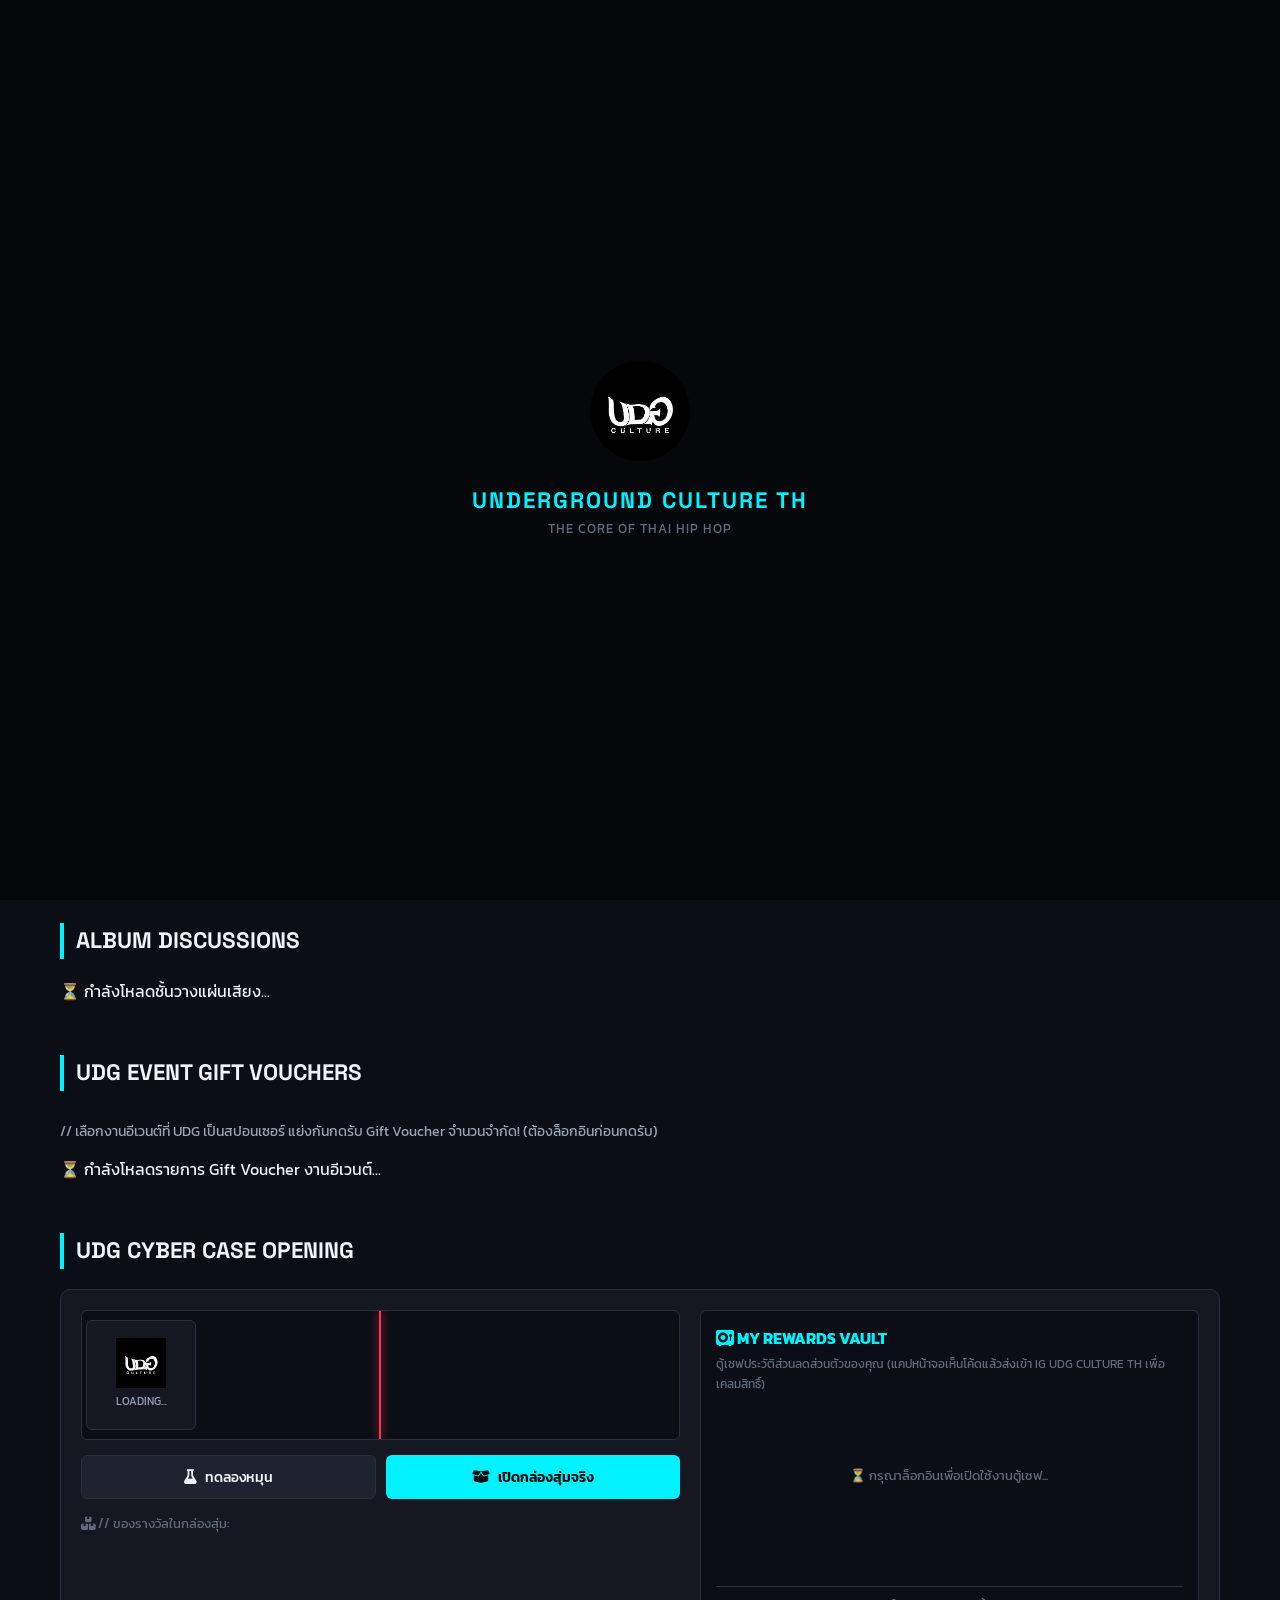
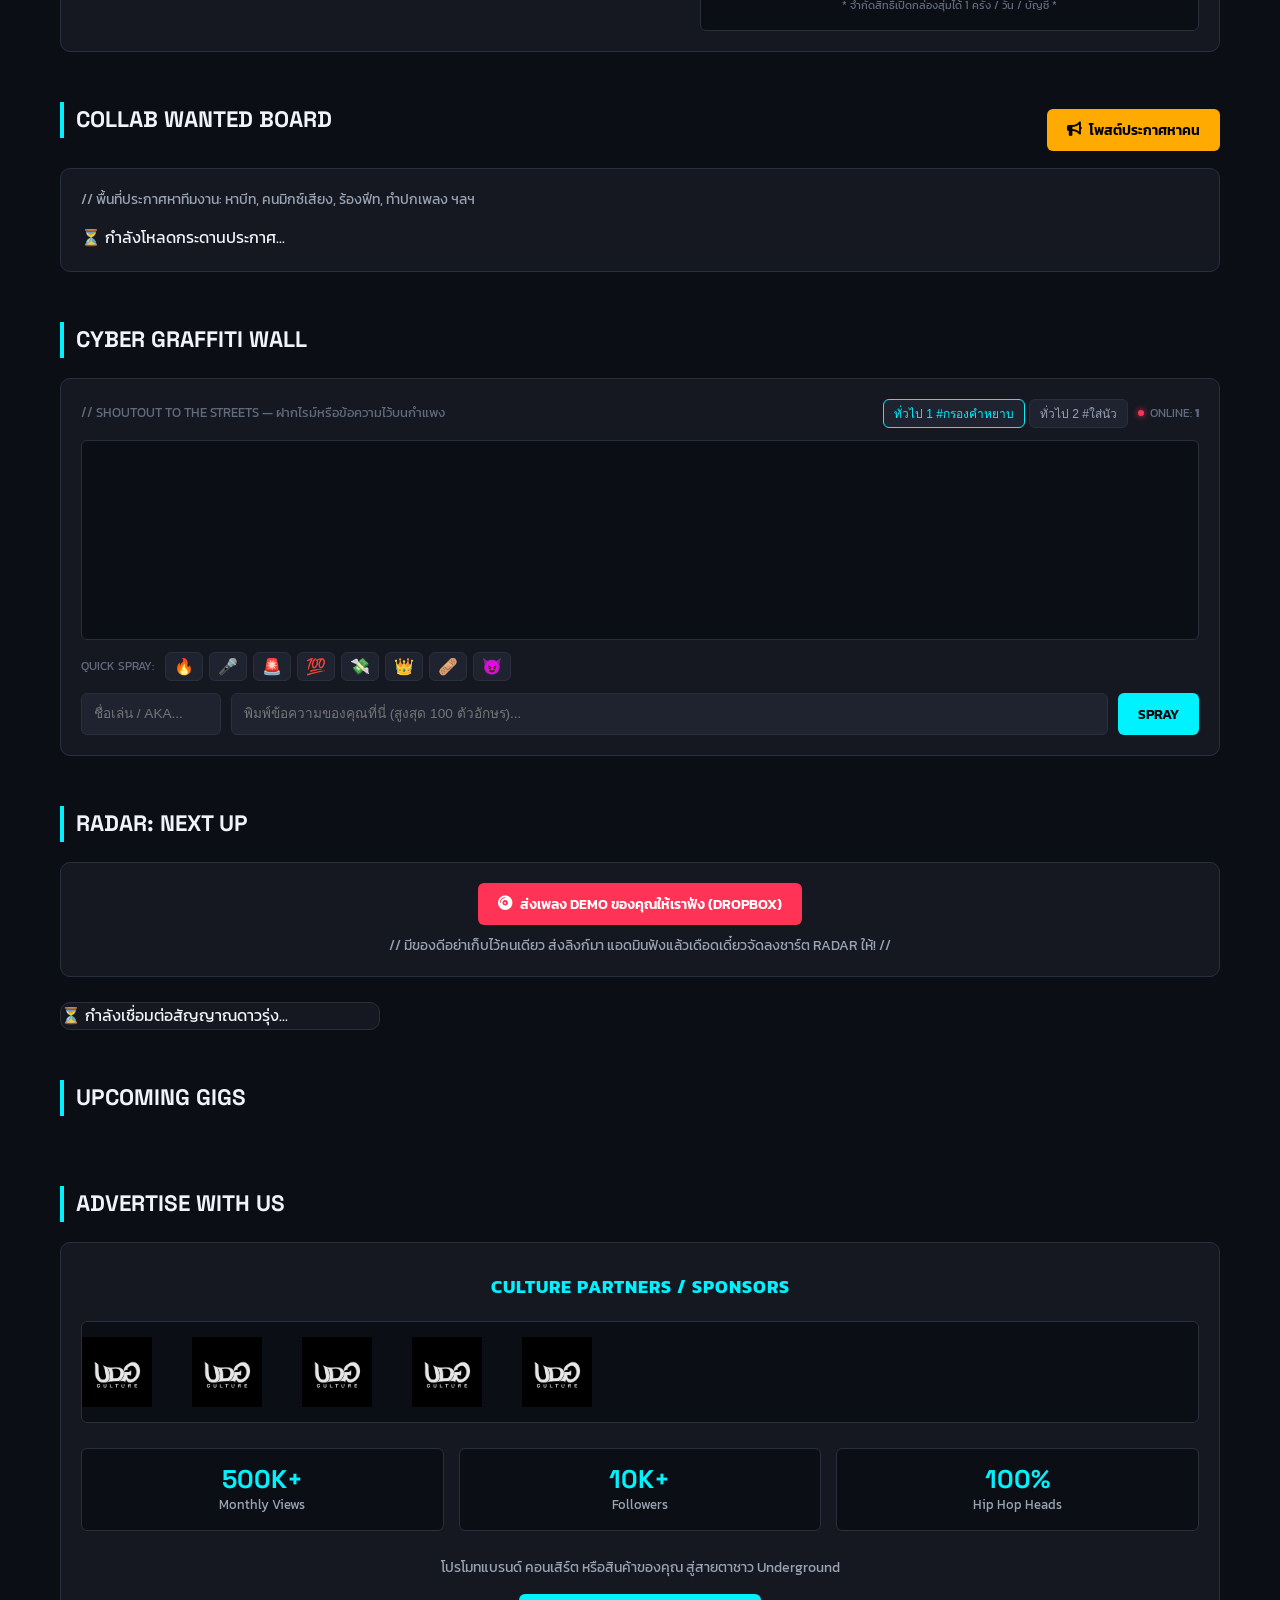
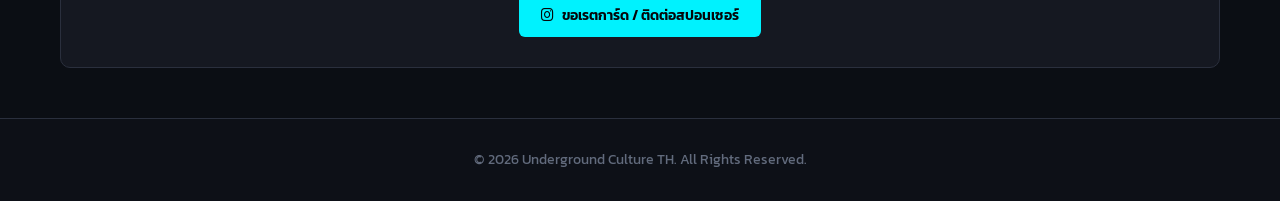
==== commit 7688384e: "Add files via upload" ====
--- a/index.html
+++ b/index.html
@@ -117,16 +117,7 @@
     </div>
 
     <main>
-        <!-- โซน UDG EVENT GIFT VOUCHERS -->
-        <section id="vouchers" class="section-block">
-            <div class="section-header flex-header">
-                <h2 class="section-title">UDG EVENT GIFT VOUCHERS</h2>
-            </div>
-            <p class="section-desc">// เลือกงานอีเวนต์ที่ UDG เป็นสปอนเซอร์ แย่งกันกดรับ Gift Voucher จำนวนจำกัด! (ต้องล็อกอินก่อนกดรับ)</p>
-            <div class="voucher-grid" id="live-voucher-grid">
-                <div class="loading-state">⏳ กำลังโหลดรายการ Gift Voucher งานอีเวนต์...</div>
-            </div>
-        </section>
+      
         <!-- โซนข่าวเด่น + Top Charts -->
         <section id="featured" class="featured-section">
             <article class="featured-card" id="live-featured-card">
@@ -181,7 +172,16 @@
                 <div class="loading-state">⏳ กำลังโหลดชั้นวางแผ่นเสียง...</div>
             </div>
         </section>
-
+  <!-- โซน UDG EVENT GIFT VOUCHERS -->
+        <section id="vouchers" class="section-block">
+            <div class="section-header flex-header">
+                <h2 class="section-title">UDG EVENT GIFT VOUCHERS</h2>
+            </div>
+            <p class="section-desc">// เลือกงานอีเวนต์ที่ UDG เป็นสปอนเซอร์ แย่งกันกดรับ Gift Voucher จำนวนจำกัด! (ต้องล็อกอินก่อนกดรับ)</p>
+            <div class="voucher-grid" id="live-voucher-grid">
+                <div class="loading-state">⏳ กำลังโหลดรายการ Gift Voucher งานอีเวนต์...</div>
+            </div>
+        </section>
         <!-- โซน CS:GO Cyber Case -->
         <section id="luckywheel" class="section-block">
             <h2 class="section-title">UDG CYBER CASE OPENING</h2>
--- a/style.css
+++ b/style.css
@@ -2387,4 +2387,171 @@
 .claim-voucher-btn.claimed {
     background: #2ec4b6;
     color: #000;
+}
+/* =================================================================
+   🔥 FIX & ENHANCE: USER AVATAR & AUTH PROVIDER BUTTONS
+================================================================= */
+
+/* 1. ปรับแต่งปุ่มโปรไฟล์ผู้ใช้ด้านบน Navbar (รูปภาพตัดวงกลมเนียนๆ) */
+.auth-trigger-btn {
+    background: rgba(21, 24, 33, 0.9) !important;
+    border: 1px solid rgba(0, 242, 254, 0.4) !important;
+    border-radius: 30px !important;
+    padding: 4px 14px 4px 6px !important;
+    display: inline-flex !important;
+    align-items: center !important;
+    gap: 10px !important;
+    transition: all 0.25s cubic-bezier(0.4, 0, 0.2, 1) !important;
+    box-shadow: 0 4px 15px rgba(0, 0, 0, 0.4) !important;
+}
+
+.auth-trigger-btn:hover {
+    border-color: var(--accent-cyan) !important;
+    box-shadow: 0 0 15px var(--accent-cyan-glow) !important;
+    background: rgba(21, 24, 33, 1) !important;
+}
+
+/* ล็อกรูปอวตารเป็นวงกลม ซ่อนขอบขาวของรูปเดิม */
+.user-nav-avatar {
+    width: 32px !important;
+    height: 32px !important;
+    border-radius: 50% !important;
+    object-fit: cover !important;
+    border: 2px solid var(--accent-cyan) !important;
+    background: #111 !important;
+    display: block !important;
+}
+
+.auth-btn-text {
+    font-family: 'Space Grotesk', 'Kanit', sans-serif !important;
+    font-weight: 700 !important;
+    font-size: 0.82rem !important;
+    color: var(--accent-cyan) !important;
+    letter-spacing: 0.5px !important;
+}
+
+/* 2. เมนู Dropdown เมื่อกดที่ชื่อผู้ใช้ */
+.user-dropdown-menu {
+    top: calc(100% + 10px) !important;
+    right: 0 !important;
+    background: rgba(15, 18, 26, 0.95) !important;
+    backdrop-filter: blur(12px) !important;
+    border: 1px solid var(--border-color) !important;
+    border-radius: var(--radius-md) !important;
+    width: 200px !important;
+    box-shadow: 0 12px 30px rgba(0, 0, 0, 0.7), 0 0 15px rgba(0, 242, 254, 0.1) !important;
+    padding: 6px !important;
+    gap: 2px !important;
+}
+
+.user-dropdown-menu a,
+.user-dropdown-menu button {
+    border-radius: var(--radius-sm) !important;
+    padding: 10px 14px !important;
+    font-size: 0.82rem !important;
+    font-weight: 600 !important;
+    color: var(--text-primary) !important;
+    display: flex !important;
+    align-items: center !important;
+    gap: 10px !important;
+    transition: all 0.2s ease !important;
+}
+
+.user-dropdown-menu a i,
+.user-dropdown-menu button i {
+    color: var(--accent-cyan) !important;
+    font-size: 0.9rem !important;
+    width: 18px !important;
+    text-align: center !important;
+}
+
+.user-dropdown-menu a:hover,
+.user-dropdown-menu button:hover {
+    background: rgba(0, 242, 254, 0.1) !important;
+    color: var(--accent-cyan) !important;
+    transform: translateX(3px) !important;
+}
+
+.user-dropdown-menu .sign-out-btn:hover {
+    background: rgba(255, 51, 85, 0.12) !important;
+    color: var(--accent-red) !important;
+}
+
+.user-dropdown-menu .sign-out-btn:hover i {
+    color: var(--accent-red) !important;
+}
+
+/* 3. จัดสไตล์หน้าต่างป๊อปอัพล็อกอิน (Member Portal Modal) */
+#authProviderModal .vote-modal-box {
+    max-width: 420px !important;
+    background: rgba(15, 18, 26, 0.96) !important;
+    backdrop-filter: blur(16px) !important;
+    border: 1px solid var(--border-color) !important;
+    border-radius: var(--radius-md) !important;
+    box-shadow: 0 20px 50px rgba(0, 0, 0, 0.8), 0 0 20px rgba(0, 242, 254, 0.15) !important;
+    padding: 30px 24px !important;
+}
+
+.auth-buttons-group {
+    display: flex !important;
+    flex-direction: column !important;
+    gap: 12px !important;
+    margin-top: 22px !important;
+    width: 100% !important;
+}
+
+/* ปรับแต่งปุ่ม Google และ Facebook ให้สวยงามได้มาตรฐาน */
+.provider-btn {
+    width: 100% !important;
+    padding: 12px 20px !important;
+    border-radius: var(--radius-sm) !important;
+    font-family: 'Space Grotesk', 'Kanit', sans-serif !important;
+    font-size: 0.88rem !important;
+    font-weight: 700 !important;
+    letter-spacing: 0.5px !important;
+    display: inline-flex !important;
+    align-items: center !important;
+    justify-content: center !important;
+    gap: 12px !important;
+    cursor: pointer !important;
+    transition: all 0.25s cubic-bezier(0.4, 0, 0.2, 1) !important;
+    border: none !important;
+    outline: none !important;
+    box-sizing: border-box !important;
+}
+
+/* ปุ่ม Google (สไตล์มินิมอลสะอาดตาสมจริง) */
+.btn-google {
+    background: #ffffff !important;
+    color: #1f1f1f !important;
+    border: 1px solid #e0e0e0 !important;
+    box-shadow: 0 4px 12px rgba(0, 0, 0, 0.2) !important;
+}
+
+.btn-google i {
+    color: #ea4335 !important;
+    font-size: 1.1rem !important;
+}
+
+.btn-google:hover {
+    background: #f8f9fa !important;
+    box-shadow: 0 6px 18px rgba(255, 255, 255, 0.25) !important;
+    transform: translateY(-2px) !important;
+}
+
+/* ปุ่ม Facebook (สีน้ำเงินแบรนด์พร้อมเอฟเฟกต์ Glow) */
+.btn-facebook {
+    background: #1877f2 !important;
+    color: #ffffff !important;
+    box-shadow: 0 4px 12px rgba(24, 119, 242, 0.35) !important;
+}
+
+.btn-facebook i {
+    font-size: 1.15rem !important;
+}
+
+.btn-facebook:hover {
+    background: #166fe5 !important;
+    box-shadow: 0 6px 18px rgba(24, 119, 242, 0.5) !important;
+    transform: translateY(-2px) !important;
 }
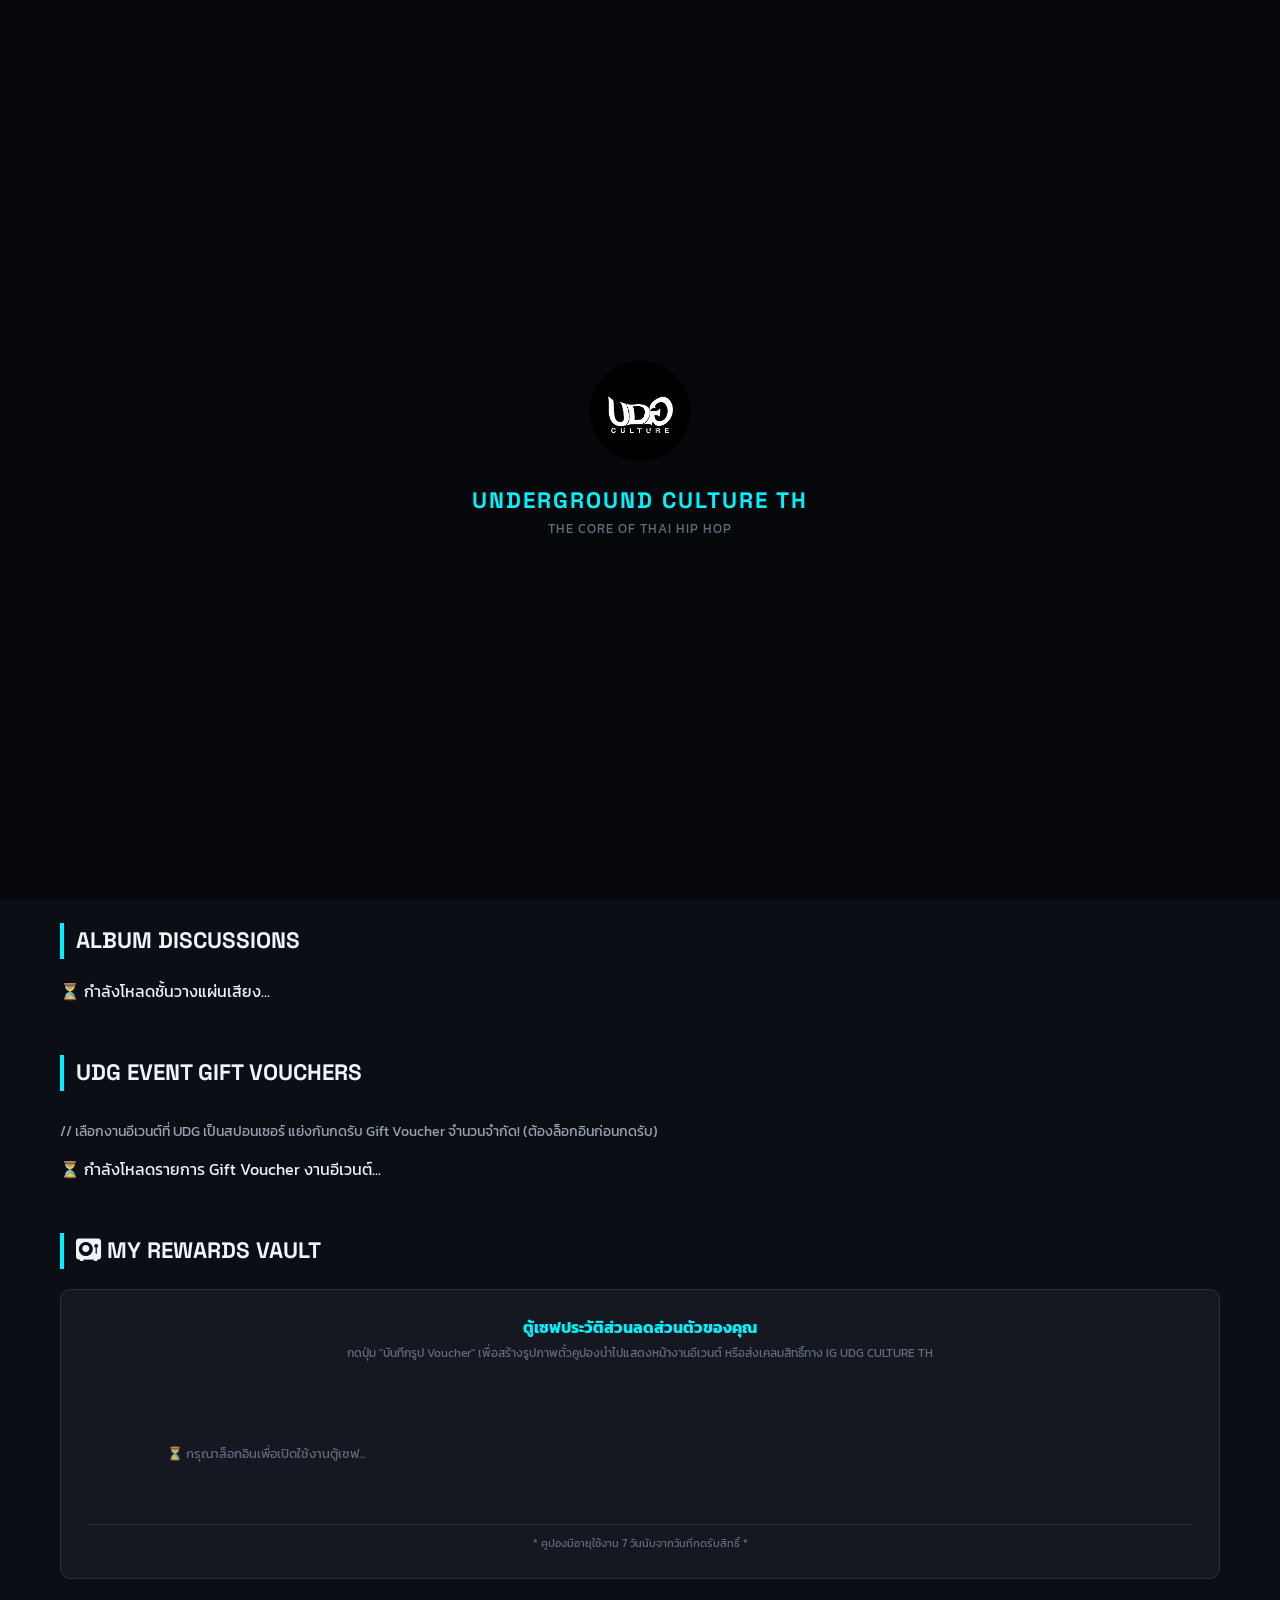
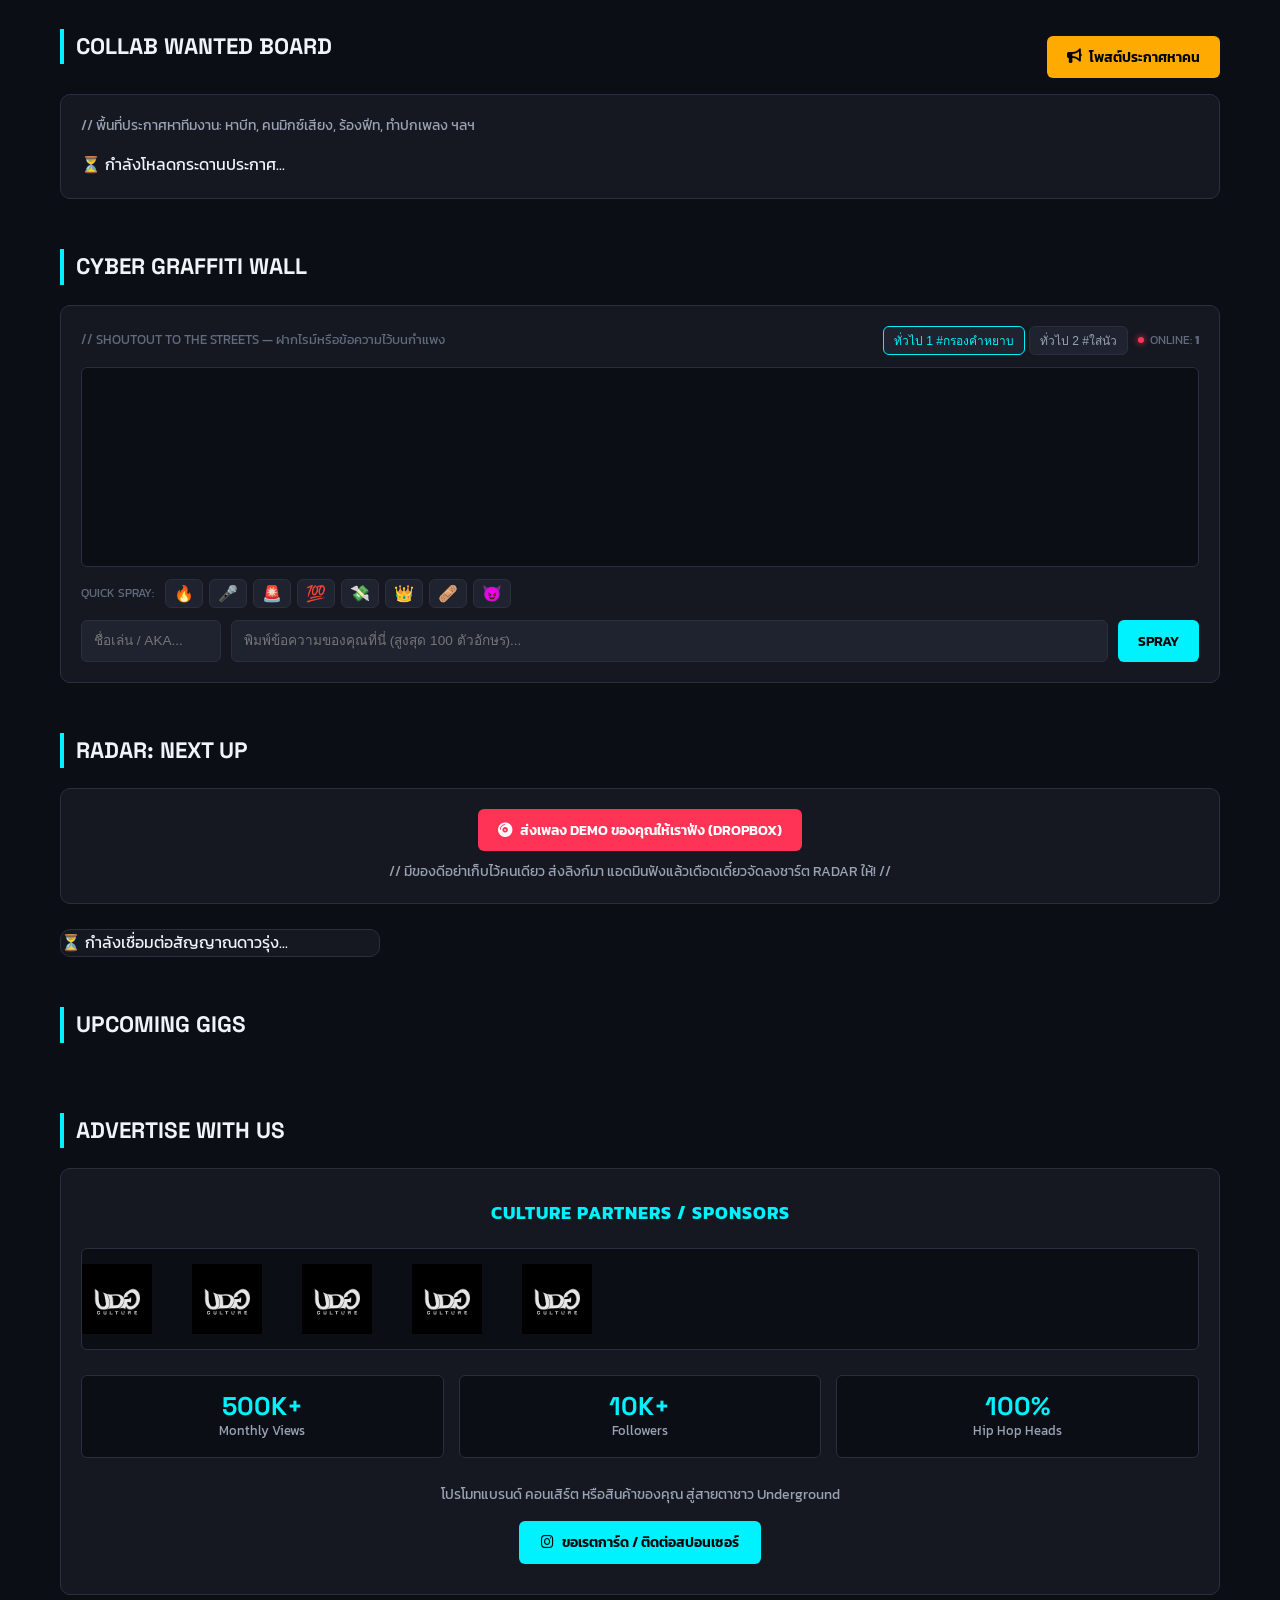
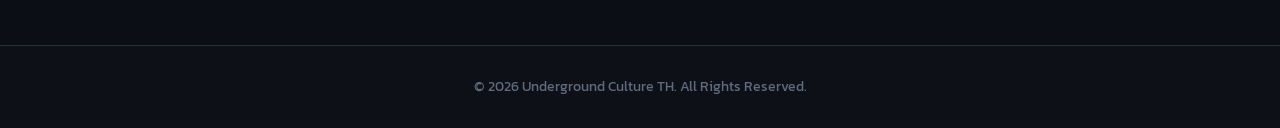
==== commit 192eb10d: "Add files via upload" ====
--- a/index.html
+++ b/index.html
@@ -182,44 +182,19 @@
                 <div class="loading-state">⏳ กำลังโหลดรายการ Gift Voucher งานอีเวนต์...</div>
             </div>
         </section>
-        <!-- โซน CS:GO Cyber Case -->
+ <!-- โซน MY REWARDS VAULT (ตู้เซฟเก็บประวัติคูปอง) -->
         <section id="luckywheel" class="section-block">
-            <h2 class="section-title">UDG CYBER CASE OPENING</h2>
-            <div class="wheel-system-flex-container">
-                <div class="wheel-left-panel">
-                    <div class="csgo-roulette-wrapper">
-                        <div class="csgo-pointer"></div>
-                        <div class="csgo-strip" id="csgoStrip">
-                            <div class="csgo-item-card"><img src="image/ขาวใส.png" alt=""><p>LOADING...</p></div>
-                        </div>
-                    </div>
-
-                    <div class="csgo-control-buttons">
-                        <button type="button" id="demoSpinBtn" class="secondary-btn">
-                            <i class="fa-solid fa-flask"></i> ทดลองหมุน
-                        </button>
-                        <button type="button" id="openCaseBtn" class="primary-btn">
-                            <i class="fa-solid fa-box-open"></i> เปิดกล่องสุ่มจริง
-                        </button>
-                    </div>
-                    
-                    <div class="wheel-pool-section">
-                        <span class="wheel-pool-title"><i class="fa-solid fa-boxes-stacked"></i> // ของรางวัลในกล่องสุ่ม:</span>
-                        <div id="userVisibleRewardsPool" class="wheel-rewards-grid-box"></div>
-                    </div>
-                </div>
-
-                <div class="rewards-vault-right-panel">
-                    <div class="vault-header">
-                        <h3><i class="fa-solid fa-vault"></i> MY REWARDS VAULT</h3>
-                        <p>ตู้เซฟประวัติส่วนลดส่วนตัวของคุณ (แคปหน้าจอเห็นโค้ดแล้วส่งเข้า IG UDG CULTURE TH เพื่อเคลมสิทธิ์)</p>
-                    </div>
-                    <div id="myCouponsList" class="coupons-list">
-                        <p class="empty-state">⏳ กรุณาล็อกอินเพื่อเปิดใช้งานตู้เซฟ...</p>
-                    </div>
-                    <div class="vault-footer">
-                        <span>* จำกัดสิทธิ์เปิดกล่องสุ่มได้ 1 ครั้ง / วัน / บัญชี *</span>
-                    </div>
+            <h2 class="section-title"><i class="fa-solid fa-vault"></i> MY REWARDS VAULT</h2>
+            <div class="rewards-vault-full-panel">
+                <div class="vault-header text-center">
+                    <h3>ตู้เซฟประวัติส่วนลดส่วนตัวของคุณ</h3>
+                    <p>กดปุ่ม "บันทึกรูป Voucher" เพื่อสร้างรูปภาพตั๋วคูปองนำไปแสดงหน้างานอีเวนต์ หรือส่งเคลมสิทธิ์ทาง IG UDG CULTURE TH</p>
+                </div>
+                <div id="myCouponsList" class="coupons-grid-list">
+                    <p class="empty-state">⏳ กรุณาล็อกอินเพื่อเปิดใช้งานตู้เซฟ...</p>
+                </div>
+                <div class="vault-footer text-center">
+                    <span>* คูปองมีอายุใช้งาน 7 วันนับจากวันที่กดรับสิทธิ์ *</span>
                 </div>
             </div>
         </section>
@@ -596,7 +571,23 @@
             </button>
         </div>
     </div>
-
+<!-- Modal แสดงรูปภาพ Gift Voucher สำหรับดาวน์โหลด -->
+    <div id="voucherImageModal" class="vote-modal-overlay">
+        <div class="vote-modal-box text-center" style="max-width: 520px;">
+            <div class="vote-glow-line"></div>
+            <div class="vote-modal-close" id="closeVoucherImageBtn">&times;</div>
+            <h3><i class="fa-solid fa-ticket"></i> OFFICIAL GIFT VOUCHER</h3>
+            <p class="modal-sub">ระบบสร้างรูปภาพคูปองให้อัตโนมัติ สามารถกดบันทึกรูปภาพนำไปใช้หน้างานได้เลย</p>
+
+            <div id="voucherCanvasContainer" style="margin: 15px 0; text-align: center;">
+                <canvas id="voucherCanvas" width="800" height="420" style="width: 100%; height: auto; border-radius: 10px; border: 1px solid var(--accent-cyan); box-shadow: 0 0 20px rgba(0, 242, 254, 0.25);"></canvas>
+            </div>
+
+            <a id="downloadVoucherImageBtn" href="#" download="UDG-Gift-Voucher.png" class="primary-btn accent-yellow full-width">
+                <i class="fa-solid fa-download"></i> บันทึกรูปภาพ (DOWNLOAD PNG)
+            </a>
+        </div>
+    </div>
     <script defer src="script.js"></script>
 </body>
 </html>
--- a/style.css
+++ b/style.css
@@ -2554,4 +2554,89 @@
     background: #166fe5 !important;
     box-shadow: 0 6px 18px rgba(24, 119, 242, 0.5) !important;
     transform: translateY(-2px) !important;
+}
+/* =================================================================
+   🎟️ MY REWARDS VAULT & VOUCHER IMAGE GENERATOR STYLES
+================================================================= */
+.rewards-vault-full-panel {
+    background: var(--bg-card);
+    border: 1px solid var(--border-color);
+    border-radius: var(--radius-md);
+    padding: 25px;
+}
+
+.coupons-grid-list {
+    display: grid;
+    grid-template-columns: repeat(auto-fill, minmax(280px, 1fr));
+    gap: 15px;
+    margin: 20px 0;
+    min-height: 120px;
+}
+
+.vault-coupon-card {
+    background: var(--bg-main);
+    border: 1px solid var(--border-color);
+    border-left: 4px solid var(--accent-cyan);
+    border-radius: var(--radius-sm);
+    padding: 15px;
+    display: flex;
+    flex-direction: column;
+    justify-content: space-between;
+    gap: 10px;
+    transition: var(--transition);
+}
+
+.vault-coupon-card:hover {
+    border-color: var(--accent-cyan);
+    box-shadow: 0 0 15px var(--accent-cyan-glow);
+}
+
+.coupon-info-title {
+    font-size: 1rem;
+    color: var(--text-primary);
+    display: block;
+    margin-bottom: 4px;
+}
+
+.coupon-secret-code-badge {
+    display: inline-block;
+    background: rgba(0, 242, 254, 0.1);
+    color: var(--accent-cyan);
+    font-family: monospace;
+    font-weight: bold;
+    font-size: 0.82rem;
+    padding: 2px 8px;
+    border-radius: 4px;
+    border: 1px solid rgba(0, 242, 254, 0.3);
+    margin: 4px 0;
+}
+
+.coupon-timestamp {
+    display: block;
+    font-size: 0.75rem;
+    color: var(--text-muted);
+}
+
+.save-voucher-img-btn {
+    background: linear-gradient(135deg, rgba(255, 170, 0, 0.15) 0%, rgba(15, 20, 30, 0.9) 100%);
+    color: var(--accent-yellow);
+    border: 1px solid var(--accent-yellow);
+    padding: 8px 14px;
+    border-radius: var(--radius-sm);
+    font-family: 'Kanit', sans-serif;
+    font-size: 0.8rem;
+    font-weight: 700;
+    cursor: pointer;
+    display: inline-flex;
+    align-items: center;
+    justify-content: center;
+    gap: 6px;
+    transition: var(--transition);
+    width: 100%;
+}
+
+.save-voucher-img-btn:hover {
+    background: var(--accent-yellow);
+    color: #000;
+    box-shadow: 0 0 12px rgba(255, 170, 0, 0.4);
 }
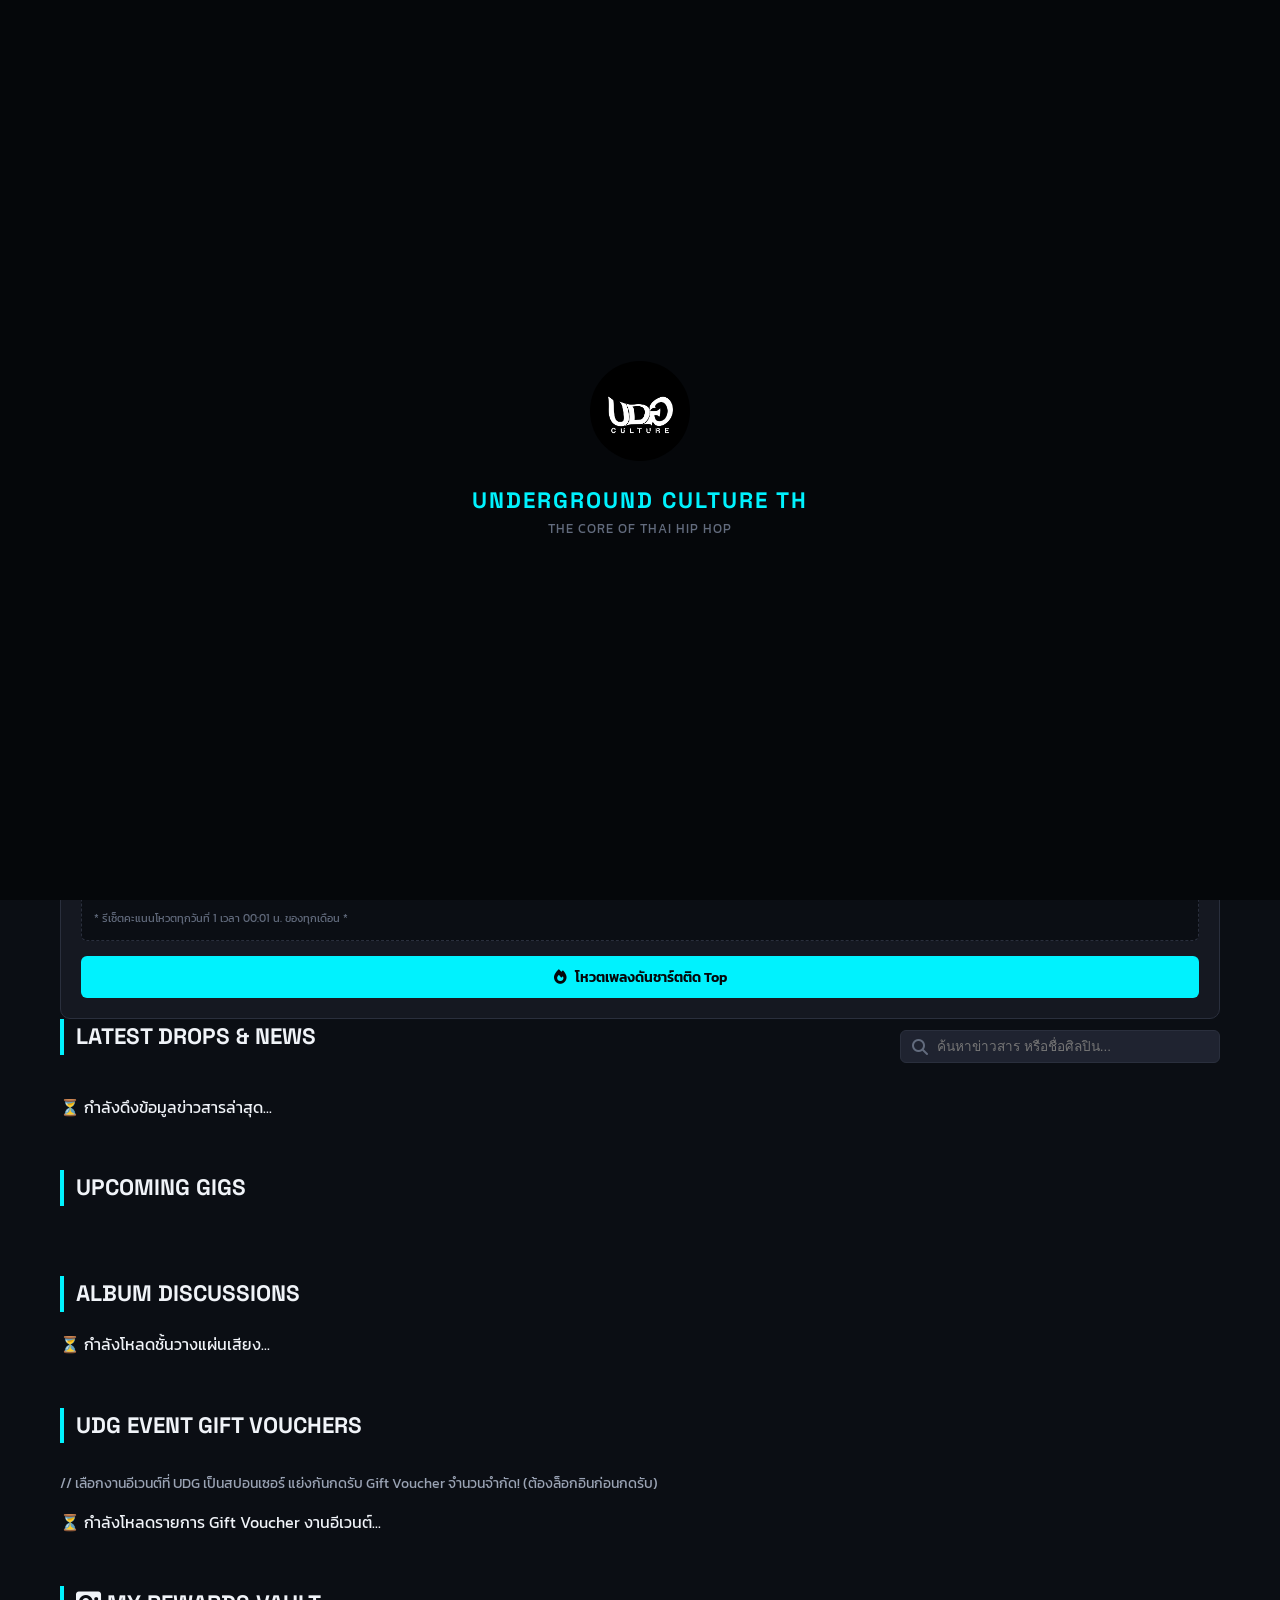
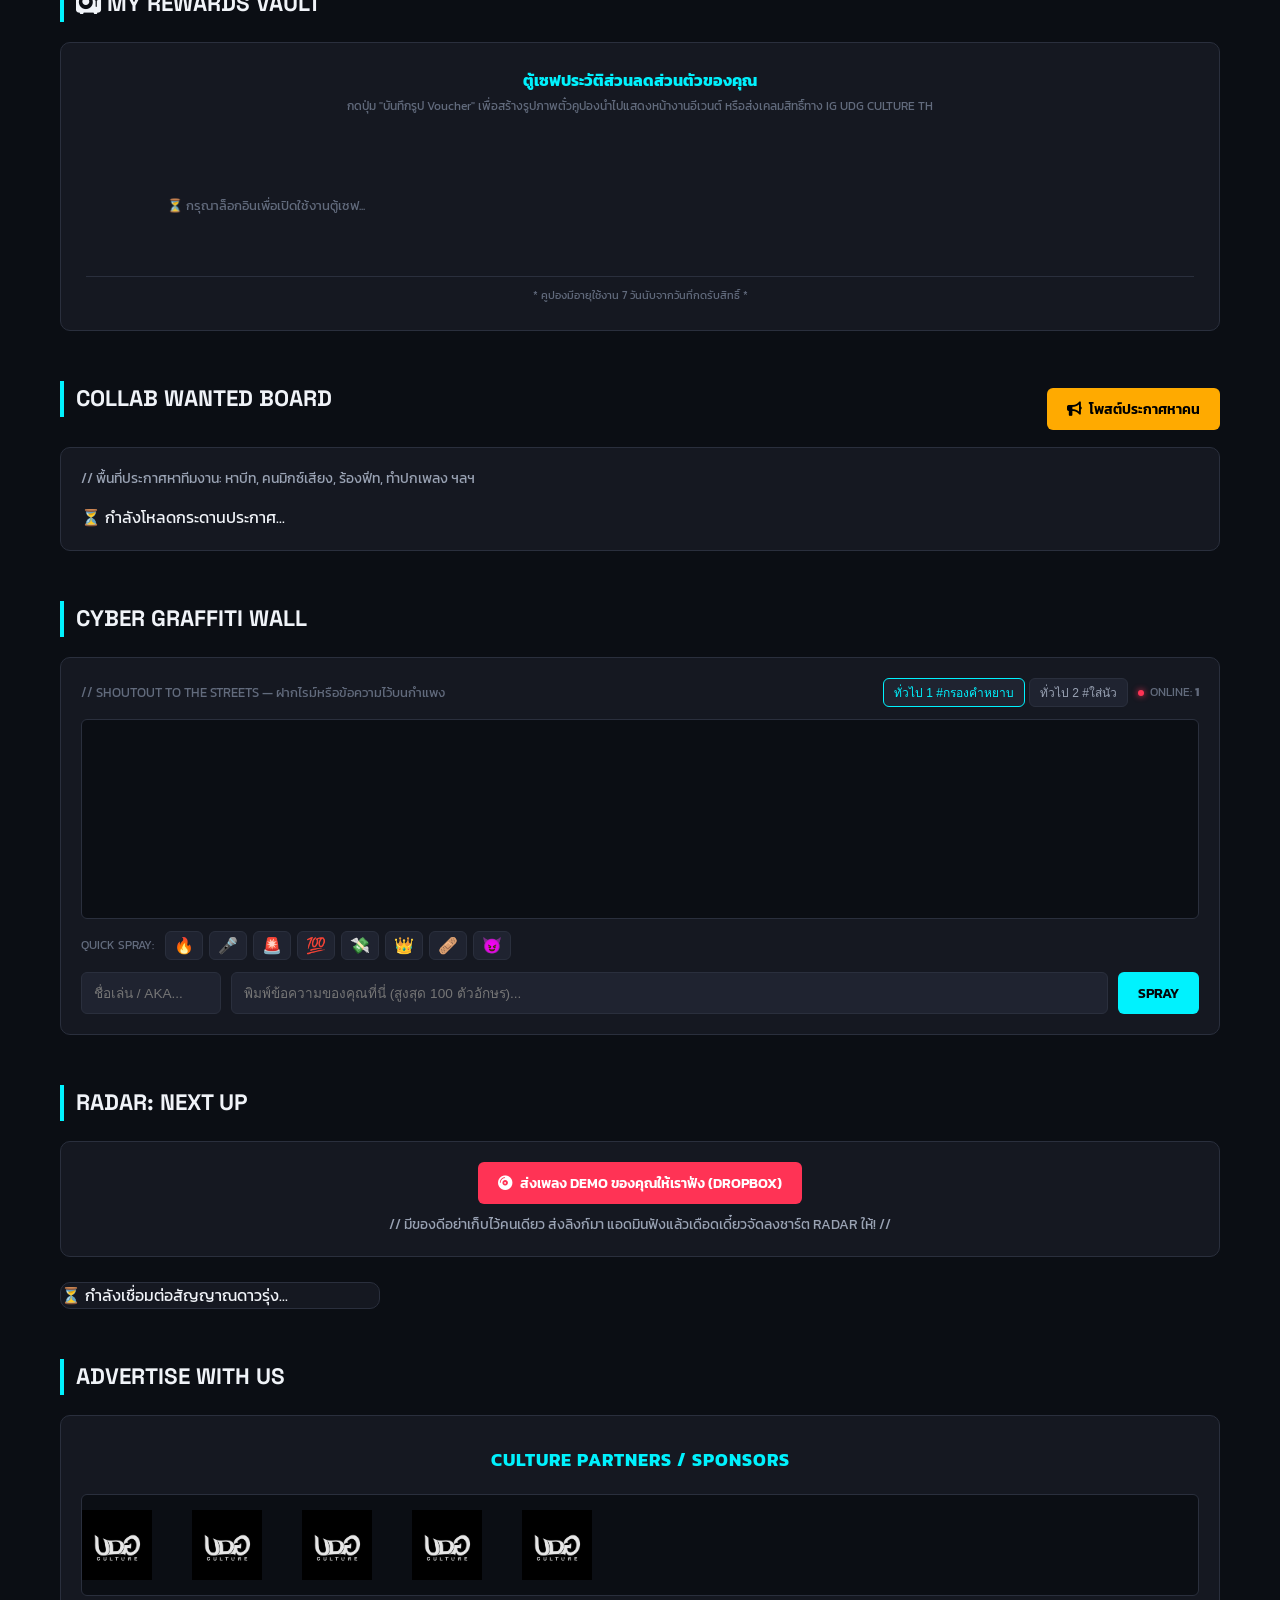
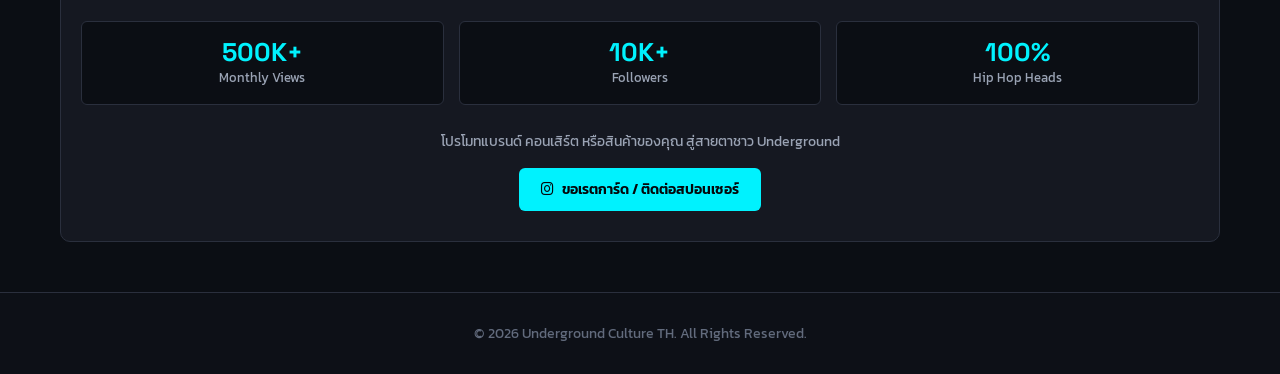
==== commit 79117295: "Add files via upload" ====
--- a/index.html
+++ b/index.html
@@ -88,7 +88,7 @@
 <nav class="sticky-nav">
     <div class="nav-container">
         <a href="#" class="nav-link active" data-section="home"><i class="fa-solid fa-house"></i> <span>HOME</span></a>
-        <a href="#featured" class="nav-link" data-section="featured"><i class="fa-solid fa-fire"></i> <span>FEATURED</span></a>
+        <a href="#GIGS" class="nav-link" data-section="GIGS"><i class="fa-solid fa-fire"></i> <span>GIGS</span></a>
         <a href="#news" class="nav-link" data-section="news"><i class="fa-solid fa-newspaper"></i> <span>NEWS</span></a>
         <a href="#vouchers" class="nav-link" data-section="vouchers"><i class="fa-solid fa-ticket"></i> <span>VOUCHERS</span></a>
         <a href="#charts" class="nav-link" data-section="charts"><i class="fa-solid fa-ranking-star"></i> <span>CHARTS</span></a>
@@ -119,7 +119,7 @@
     <main>
       
         <!-- โซนข่าวเด่น + Top Charts -->
-        <section id="featured" class="featured-section">
+        <section >
             <article class="featured-card" id="live-featured-card">
                 <div class="loading-state">⏳ กำลังโหลดข้อมูลข่าวเด่นประจำเพจ UDG...</div>
             </article>
@@ -164,7 +164,11 @@
                 </button>
             </div>
         </section>
-
+        <!-- Upcoming Gigs & Sponsor -->
+        <section class="section-block" id="GIGS" class="GIGS-section">
+            <h2 class="section-title">UPCOMING GIGS</h2>
+            <div class="gig-list"></div>
+        </section>
         <!-- โซนรีวิวอัลบั้ม -->
         <section class="section-block">
             <h2 id="albums" class="section-title">ALBUM DISCUSSIONS</h2>
@@ -271,11 +275,7 @@
             </div>
         </section>
 
-        <!-- Upcoming Gigs & Sponsor -->
-        <section class="section-block">
-            <h2 class="section-title">UPCOMING GIGS</h2>
-            <div class="gig-list"></div>
-        </section>
+
 
         <section class="section-block">
             <h2 class="section-title">ADVERTISE WITH US</h2>
